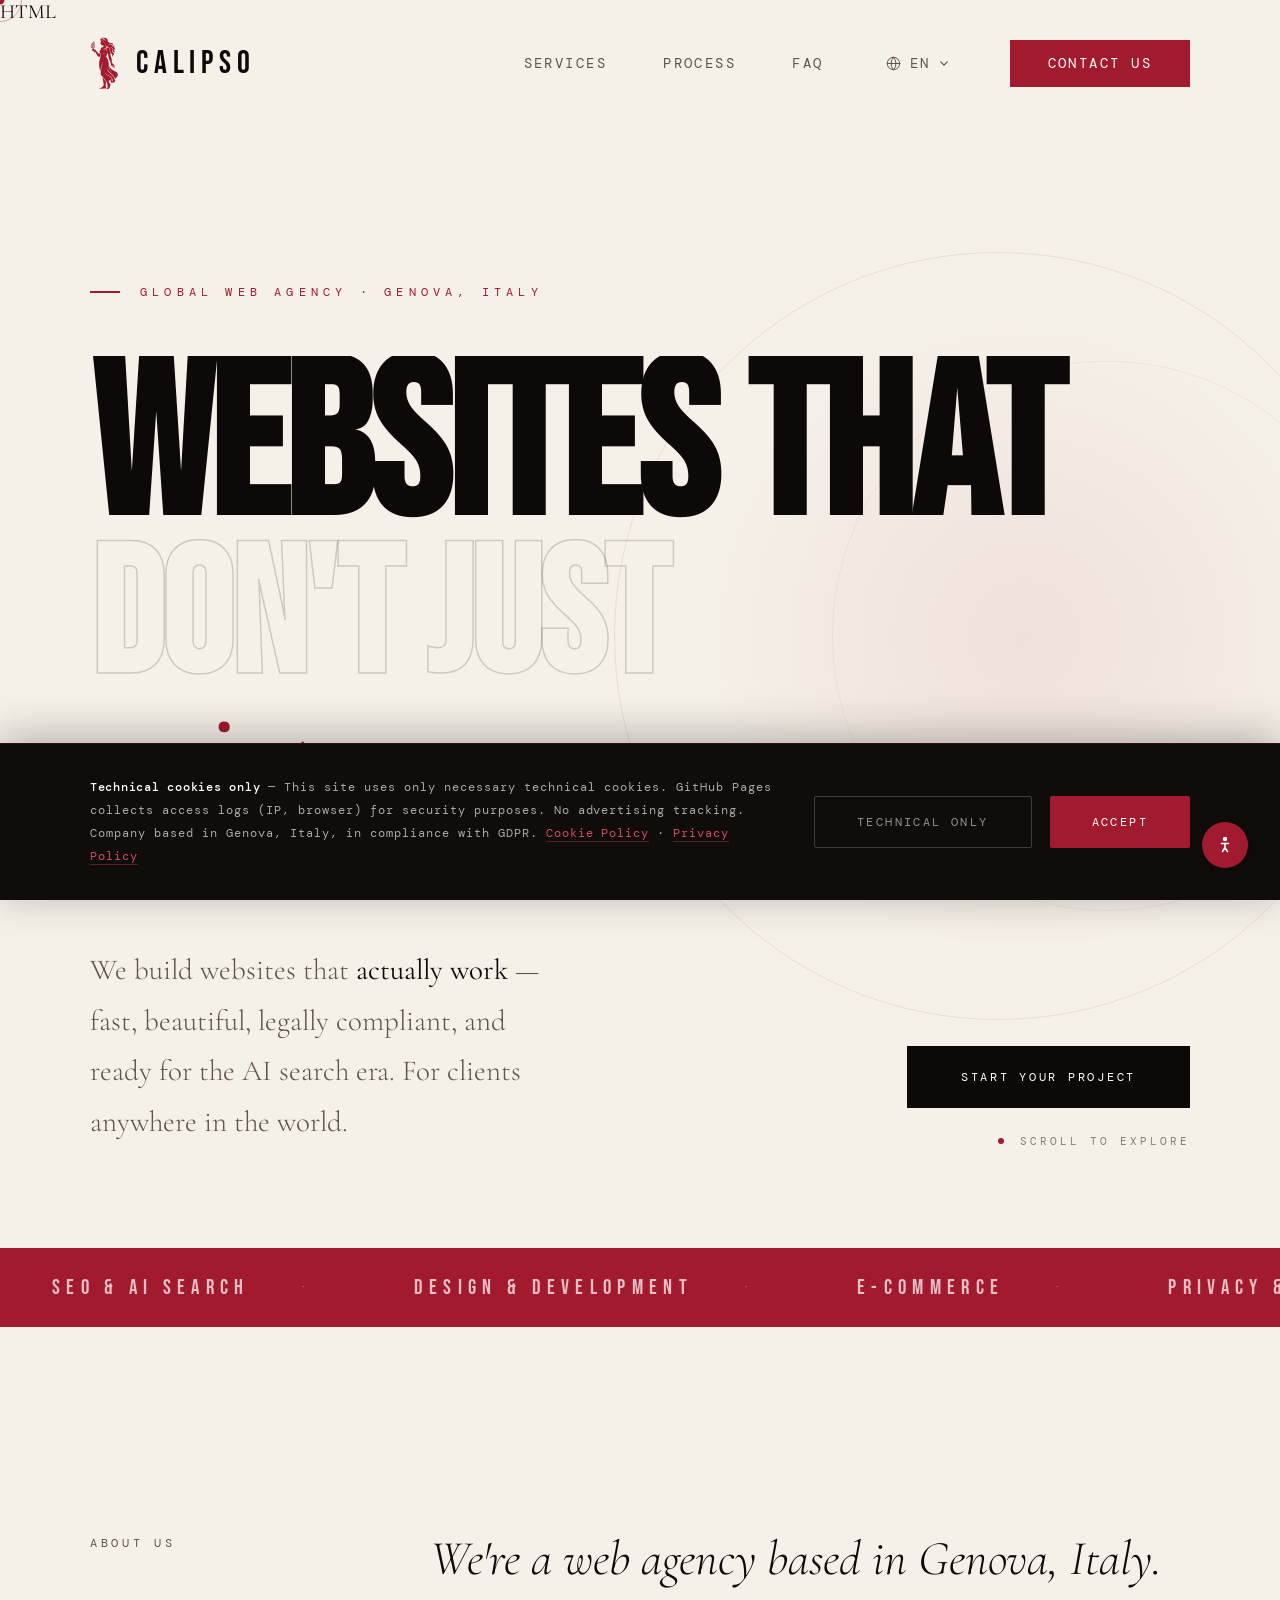
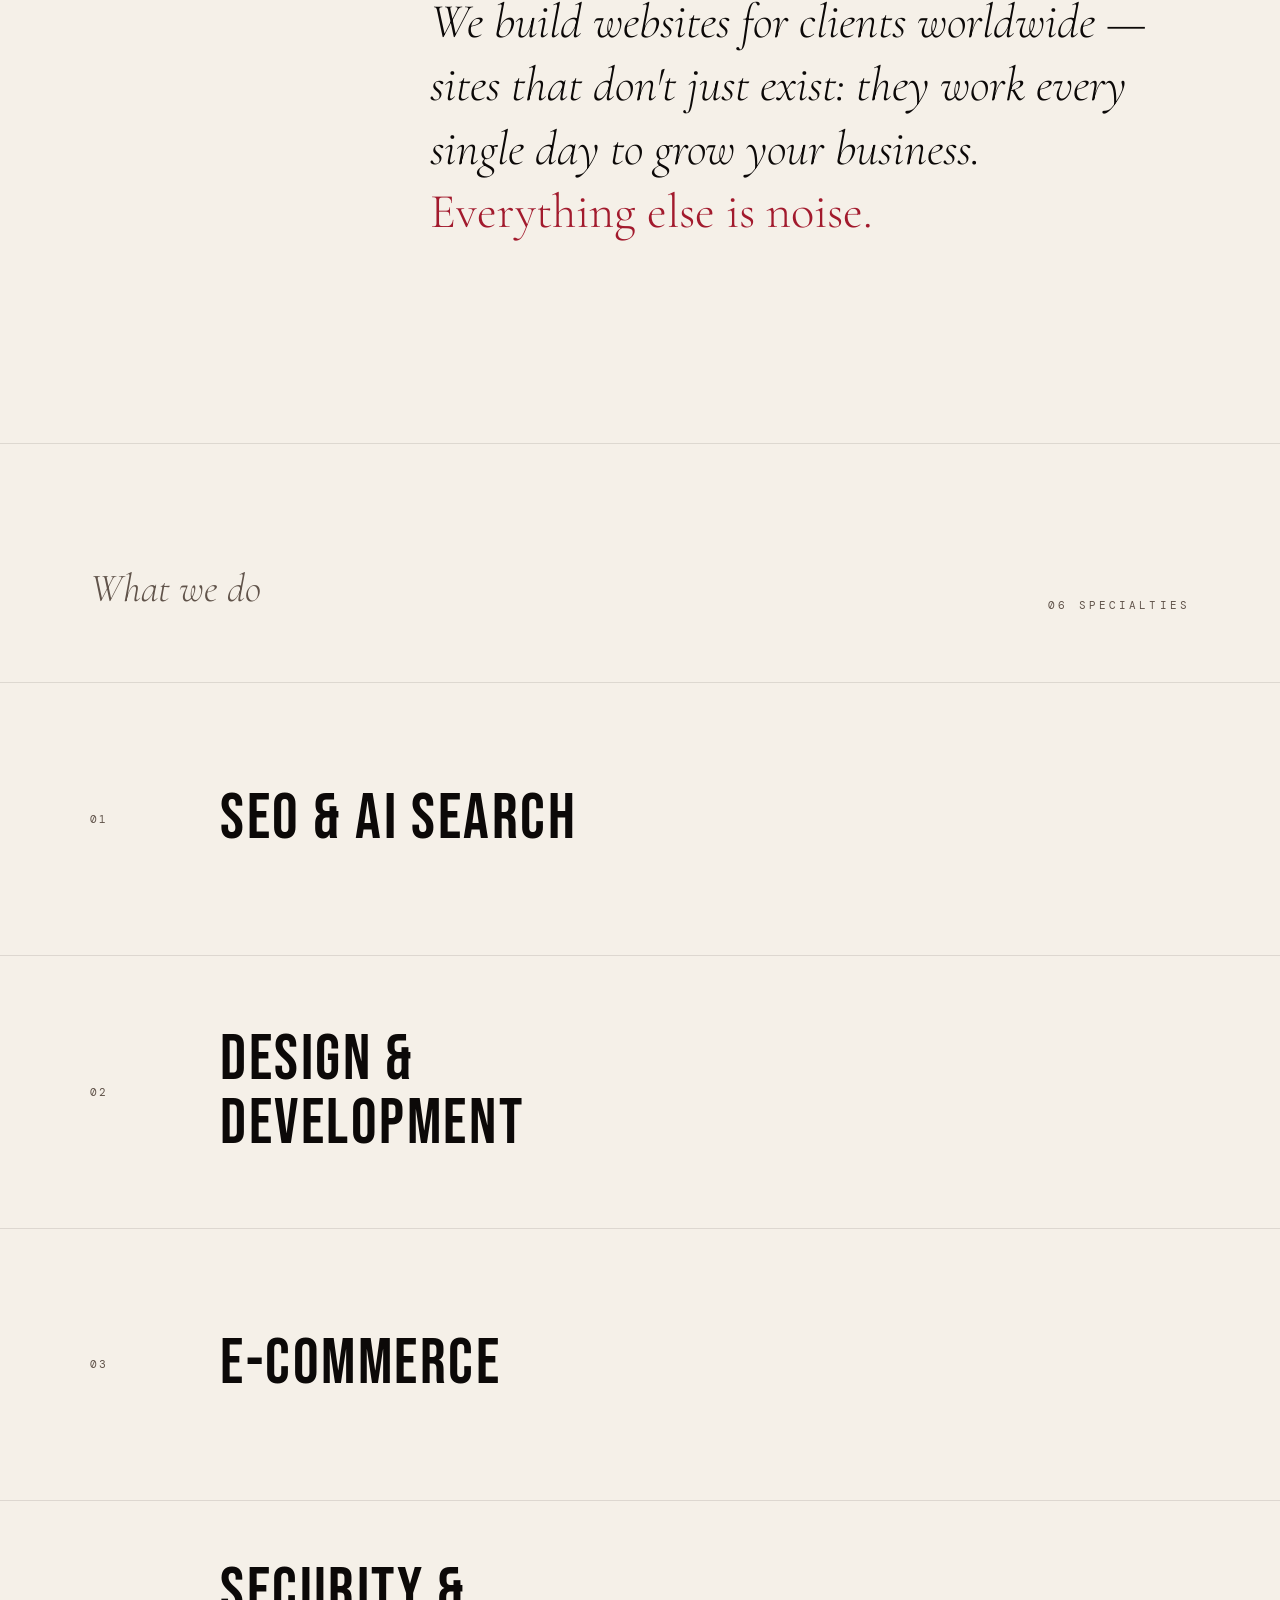
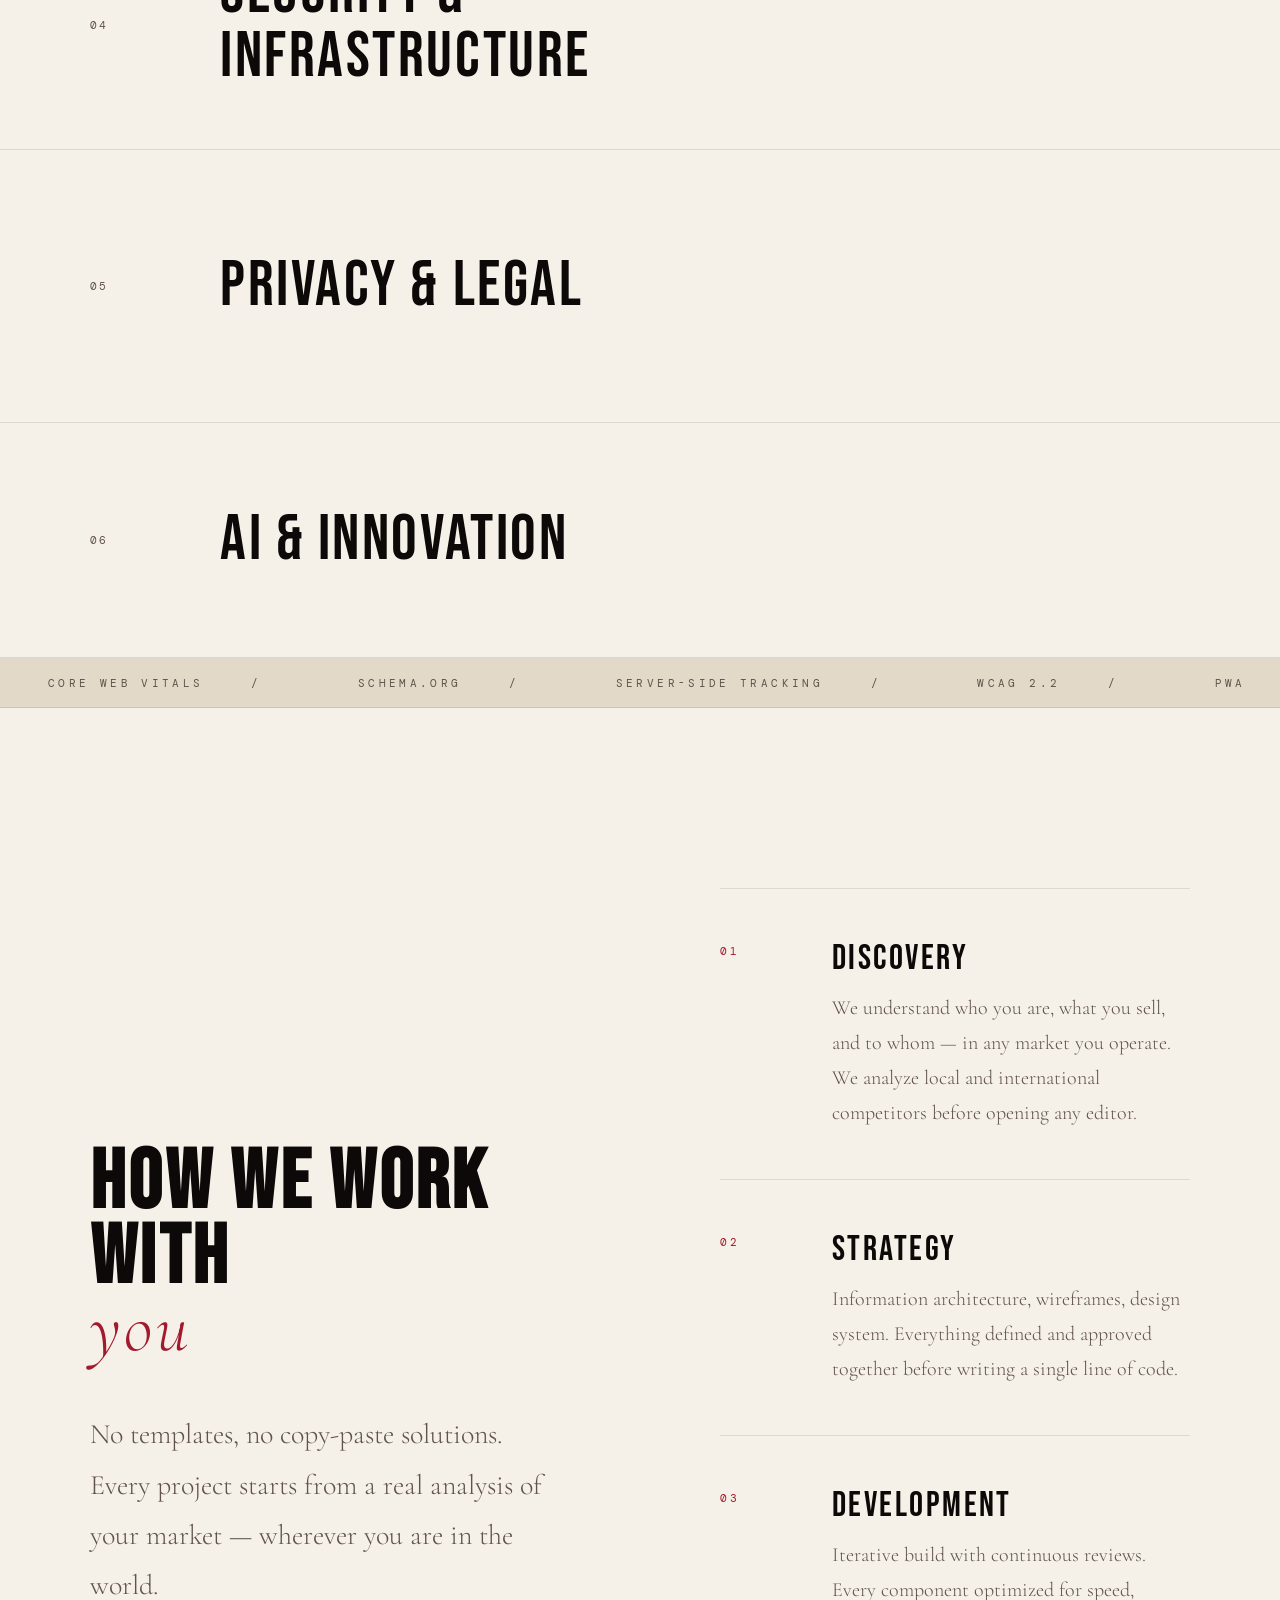
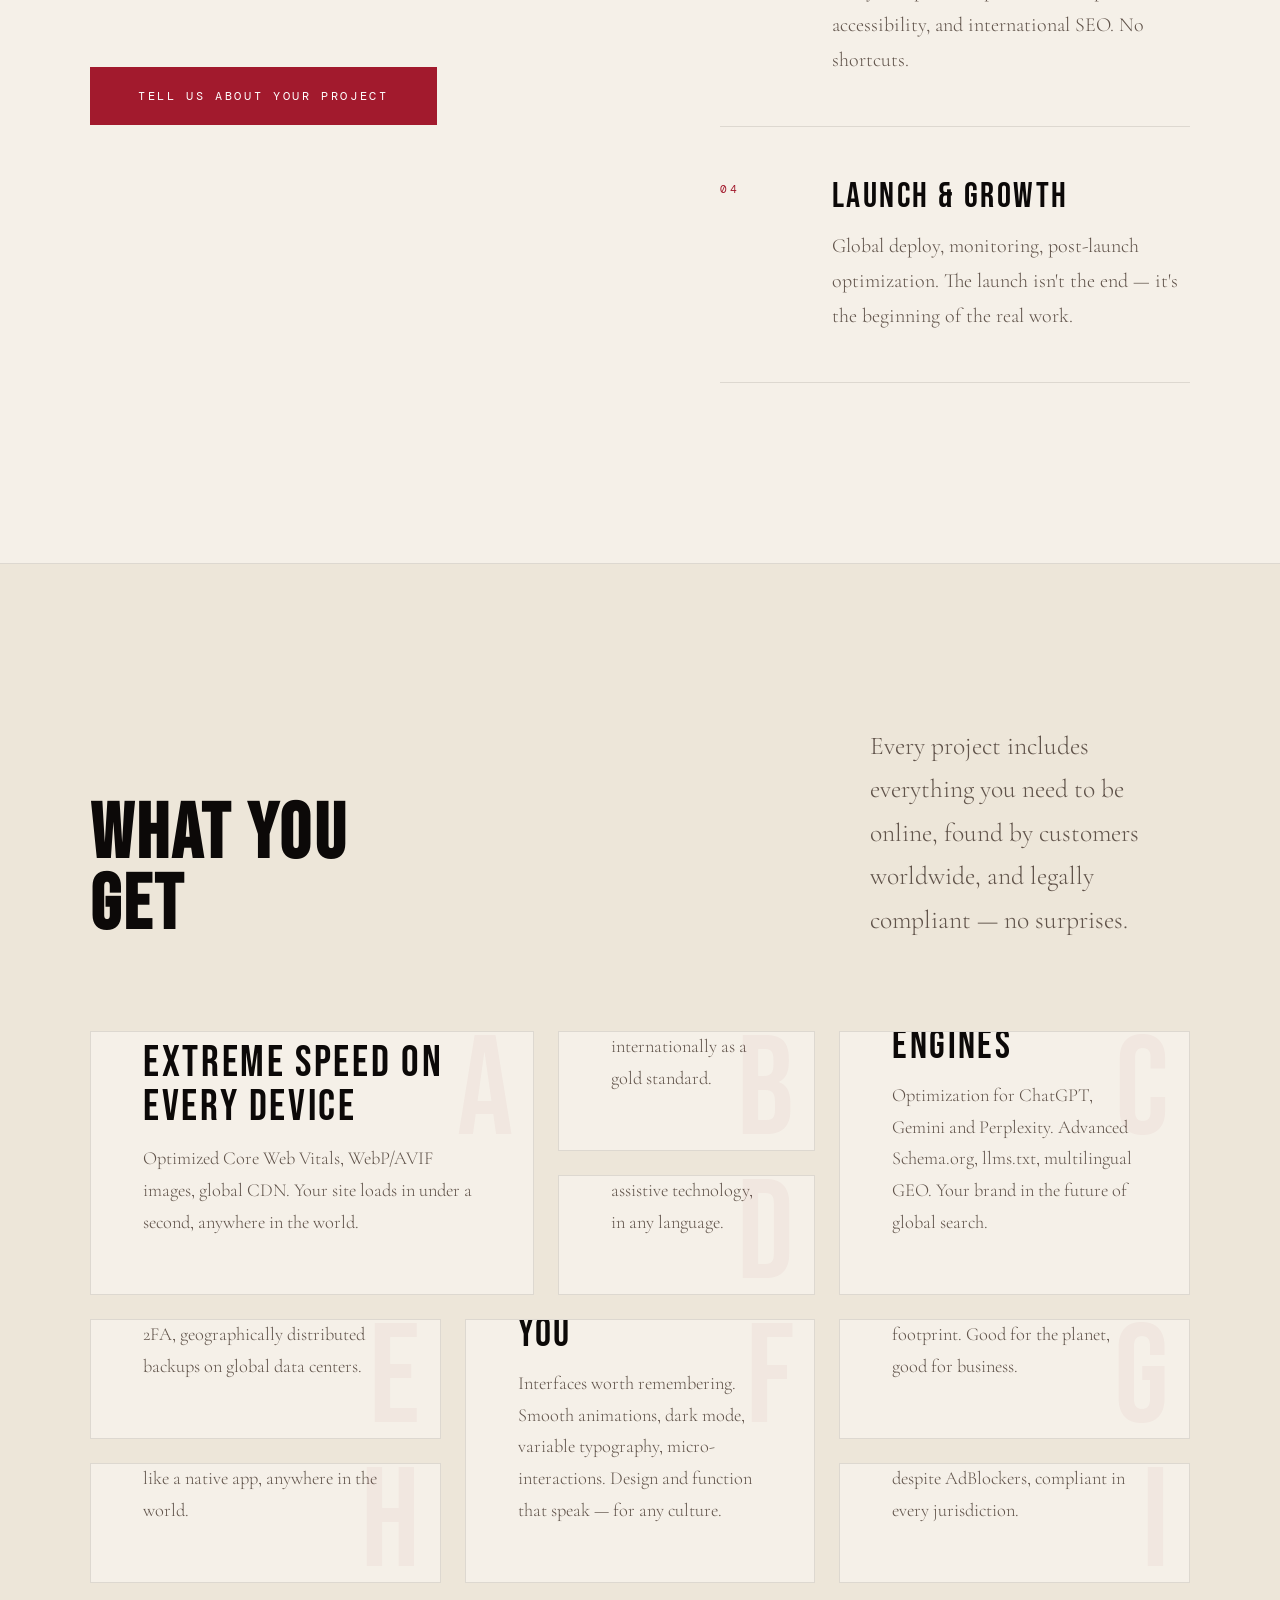
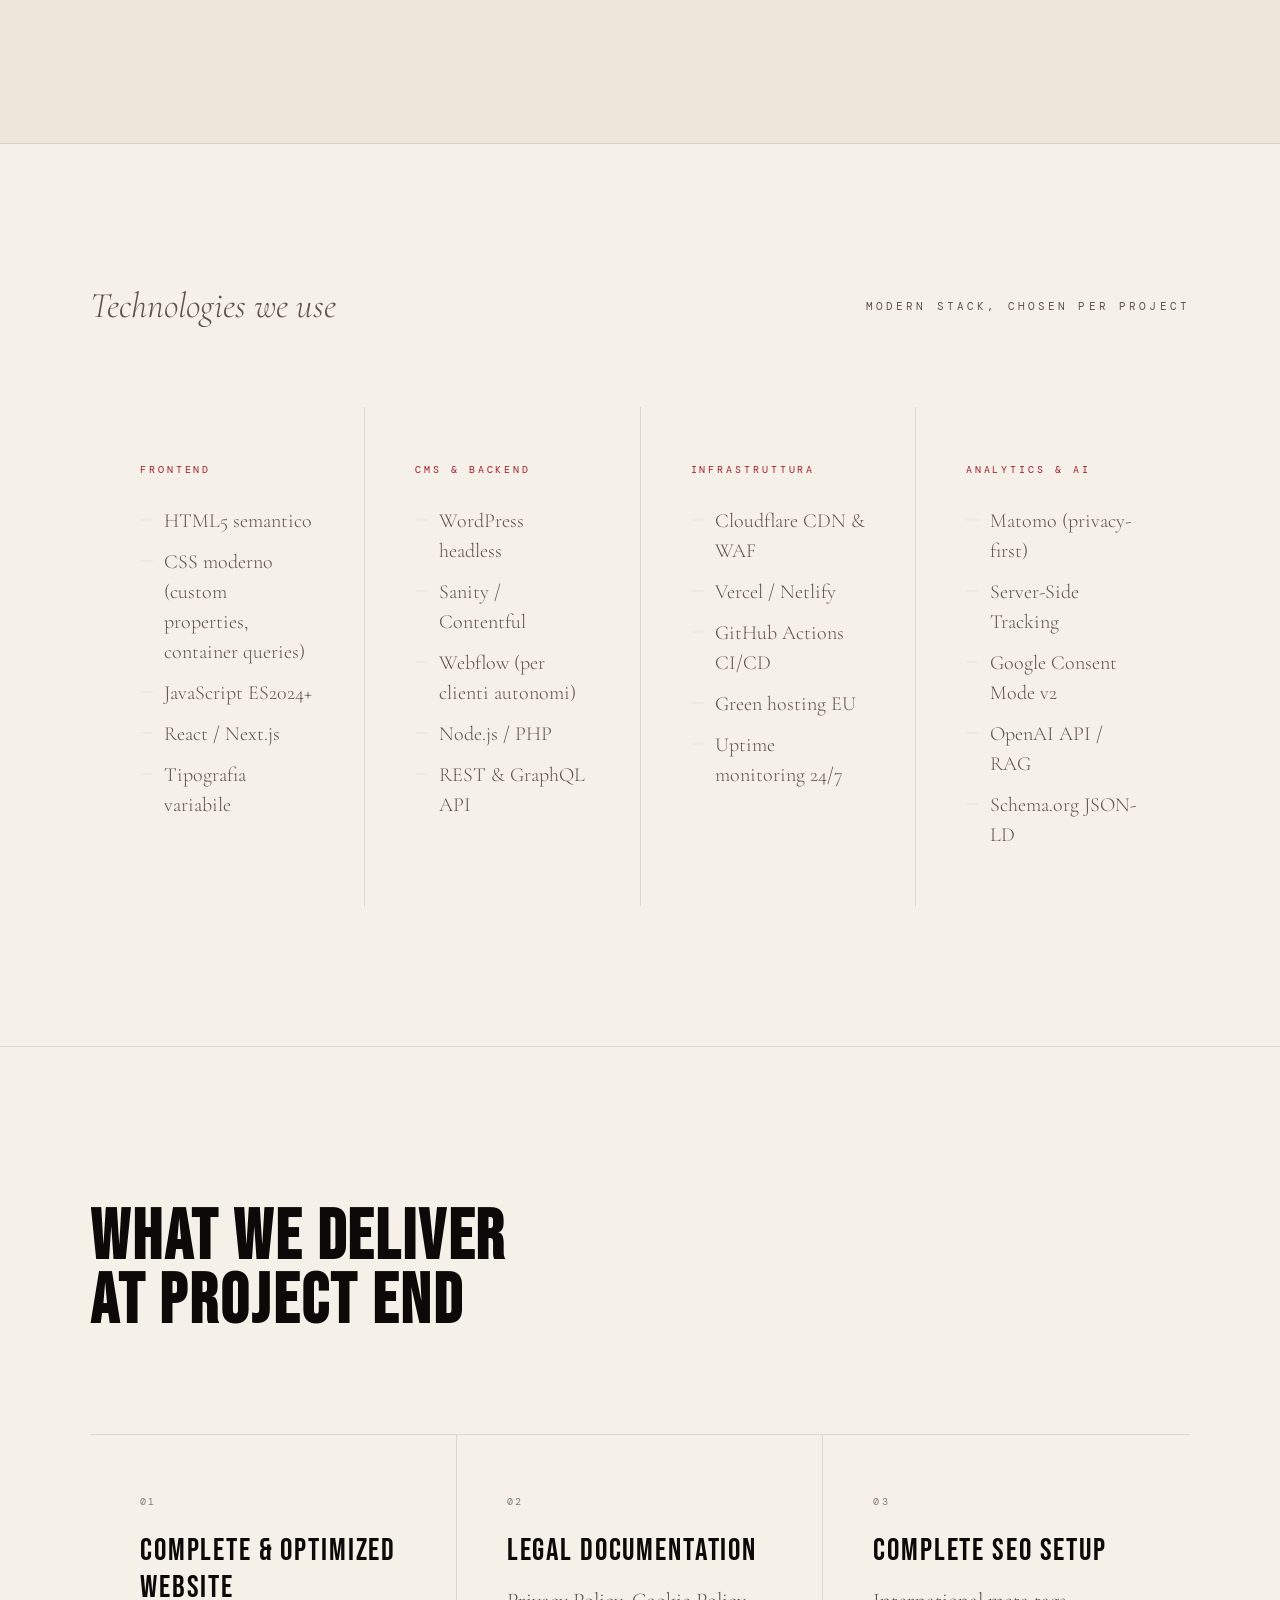
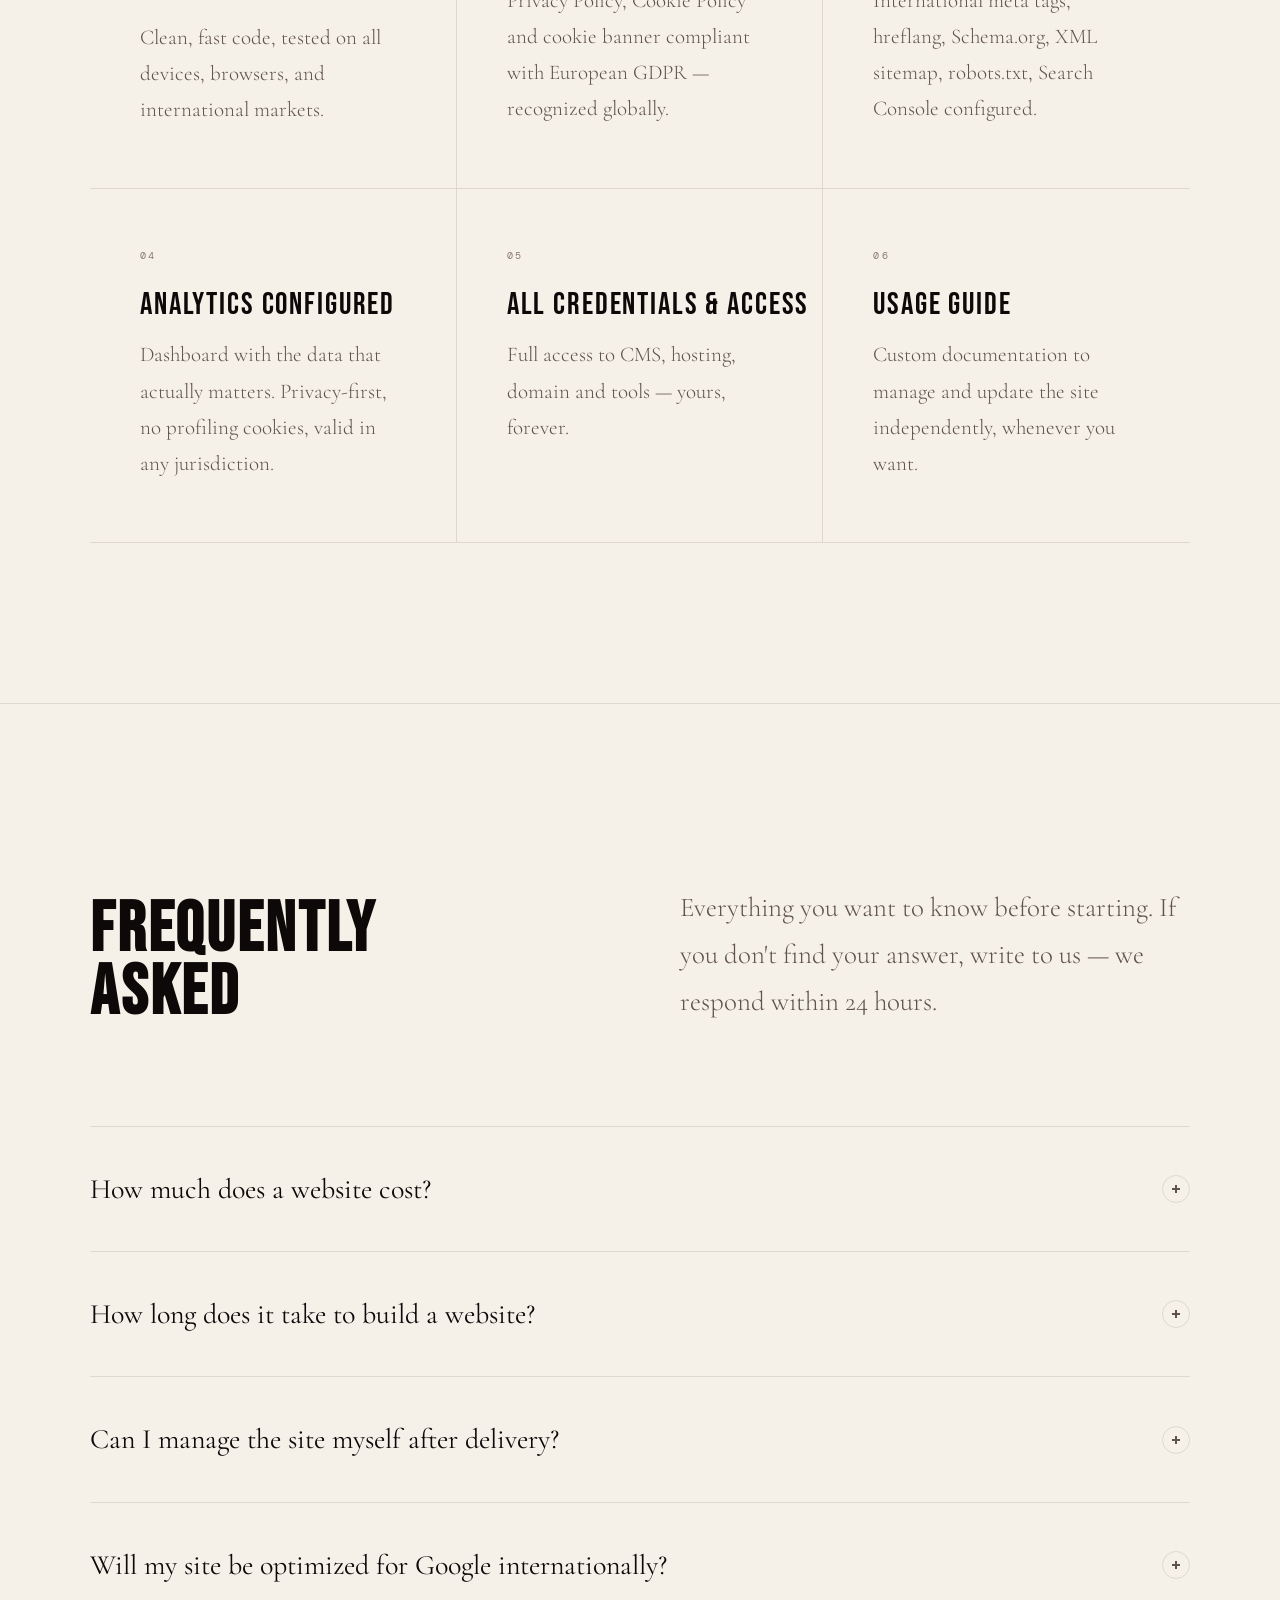
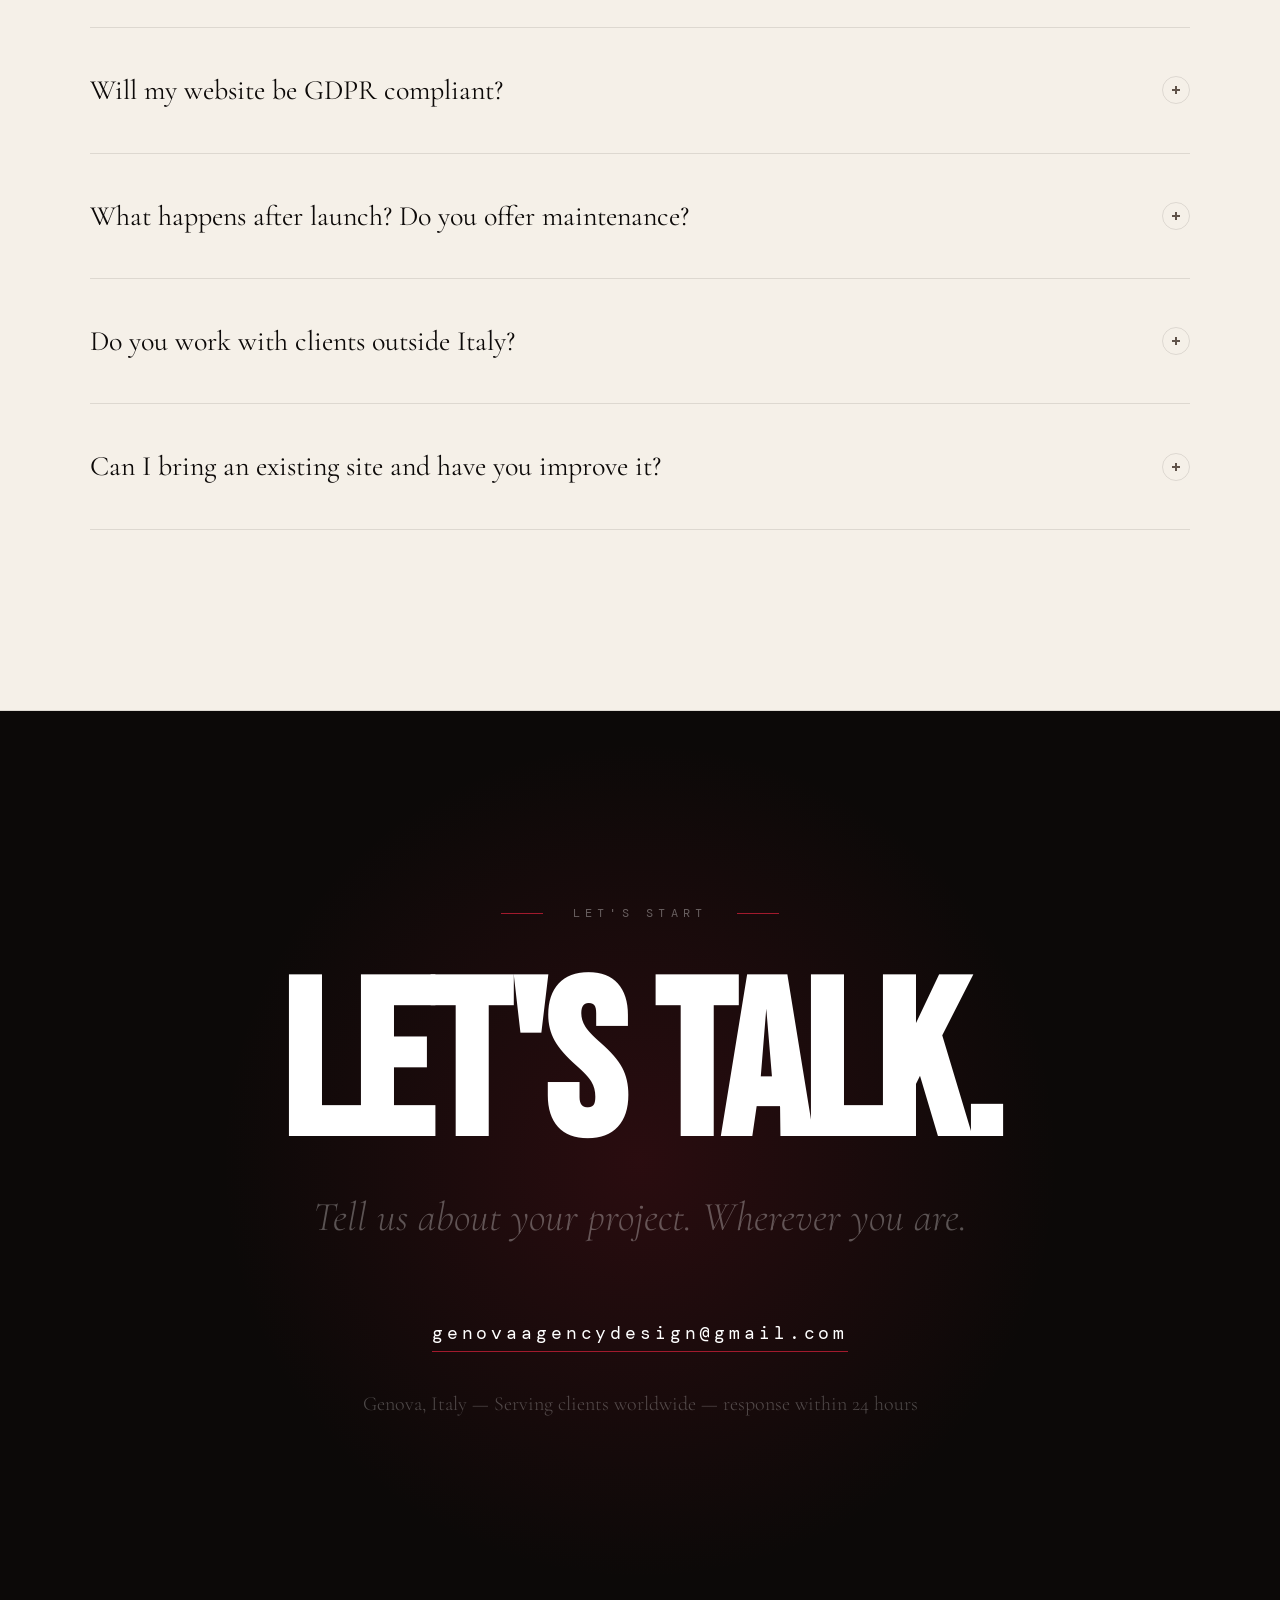
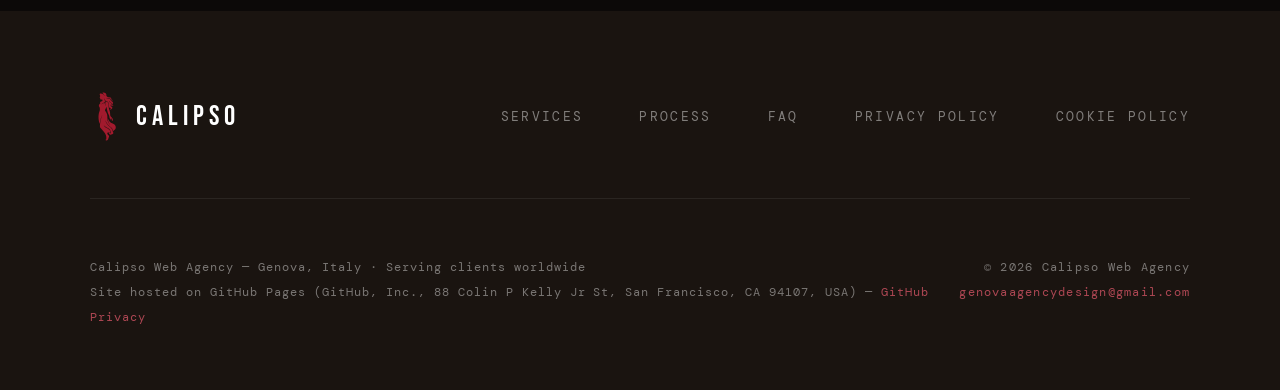
==== index.html @ 9423fbb2 "Add canonical URL to index.html Added canonical link for SEO optimization.  row 223" ====
<!DOCTYPE html>
<html lang="it">
<head>
<meta charset="UTF-8">
<meta name="viewport" content="width=device-width, initial-scale=1.0">
<title>Calipso — Web Agency Globale | Siti Web Professionali</title>
<meta name="DC.title" content="Calipso Web Agency - Global Services">
<meta name="DC.creator" content="Calipso Web Agency">
<meta name="DC.subject" content="Web Design, SEO, AI Optimization, International E-commerce">
<meta name="DC.description" content="Agenzia web globale specializzata in siti performanti e legali. Sede a Genova, operativa in tutta Italia e all'estero.">
<meta name="DC.publisher" content="Calipso">
<meta name="DC.language" content="it, en, es, fr, de">
<meta name="DC.coverage" content="World">

<!-- ═══ SCHEMA.ORG — unico blocco unificato (duplicato rimosso) ═══ -->
<script type="application/ld+json">
{
  "@context": "https://schema.org",
  "@graph": [
    {
      "@type": "ProfessionalService",
      "@id": "https://calipsowebagency.it/#organization",
      "name": "Calipso Web Agency",
      "description": "Global web agency based in Genova, Italy. We build fast, scalable, legally compliant websites for businesses worldwide — SEO, e-commerce, AI optimization.",
      "url": "https://calipsowebagency.it/",
      "logo": "https://calipsowebagency.it/logo.png",
      "image": "https://calipsowebagency.it/og-image.jpg",
      "email": "genovaagencydesign@gmail.com",
      "address": {
        "@type": "PostalAddress",
        "addressLocality": "Genova",
        "addressRegion": "Liguria",
        "postalCode": "16100",
        "addressCountry": "IT"
      },
      "geo": {
        "@type": "GeoCoordinates",
        "latitude": 44.4056,
        "longitude": 8.9463
      },
      "areaServed": "Worldwide",
      "availableLanguage": ["Italian", "English", "Spanish", "French", "German"],
      "serviceType": ["Web Design","Web Development","SEO","International SEO","E-commerce","AI Optimization","GDPR Compliance","PWA Development"],
      "knowsAbout": ["Web Design","SEO","AI Search Optimization","GDPR","E-commerce","React","Next.js","Core Web Vitals"],
      "sameAs": [
        "https://github.com/lucaa06/calipso",
        "https://www.instagram.com/webagencygenova"
      ]
    },
    {
      "@type": "WebSite",
      "@id": "https://calipsowebagency.it/#website",
      "url": "https://calipsowebagency.it/",
      "name": "Calipso Web Agency",
      "publisher": { "@id": "https://calipsowebagency.it/#organization" },
      "inLanguage": ["it", "en", "es", "fr", "de"],
      "potentialAction": {
        "@type": "SearchAction",
        "target": "https://calipsowebagency.it/?s={search_term_string}",
        "query-input": "required name=search_term_string"
      }
    },
    {
      "@type": "FAQPage",
      "@id": "https://calipsowebagency.it/#faq",
      "mainEntity": [
        {
          "@type": "Question",
          "name": "Do you work with clients outside Italy?",
          "acceptedAnswer": { "@type": "Answer", "text": "Absolutely — it is our primary model. We are based in Genova, Italy, but serve clients across Europe, North America, the Middle East and beyond. Our process is fully remote." }
        },
        {
          "@type": "Question",
          "name": "Will my website be GDPR compliant?",
          "acceptedAnswer": { "@type": "Answer", "text": "Yes. Every site includes Privacy Policy, Cookie Policy, and a cookie banner compliant with European GDPR — recognized globally as the gold standard." }
        },
        {
          "@type": "Question",
          "name": "How much does a website cost?",
          "acceptedAnswer": { "@type": "Answer", "text": "The cost depends on project complexity. Contact us for a free, transparent quote based on your real needs." }
        },
        {
          "@type": "Question",
          "name": "How long does it take to build a website?",
          "acceptedAnswer": { "@type": "Answer", "text": "An institutional site takes 3–5 weeks. An e-commerce or complex project takes 6–10 weeks. We always provide a precise timeline before starting." }
        }
      ]
    },
    {
      "@type": "BreadcrumbList",
      "@id": "https://calipsowebagency.it/#breadcrumbs",
      "itemListElement": [
        { "@type": "ListItem", "position": 1, "name": "Home",     "item": "https://calipsowebagency.it/" },
        { "@type": "ListItem", "position": 2, "name": "Services", "item": "https://calipsowebagency.it/#servizi" },
        { "@type": "ListItem", "position": 3, "name": "Process",  "item": "https://calipsowebagency.it/#processo" },
        { "@type": "ListItem", "position": 4, "name": "FAQ",      "item": "https://calipsowebagency.it/#faq" },
        { "@type": "ListItem", "position": 5, "name": "Contact",  "item": "https://calipsowebagency.it/#contatti" }
      ]
    }
  ]
}
</script>

<!-- ═══ PRIMARY META ═══ -->
<meta name="description" content="Calipso è una web agency globale con sede a Genova, Italia. Progettiamo siti web performanti, legali e ottimizzati per la ricerca AI per clienti in tutto il mondo.">
<meta name="keywords" content="web agency globale, web agency internazionale, siti web professionali, web design, SEO internazionale, e-commerce globale, sviluppo web, GDPR, AI optimization, web agency genova, global web agency, international web design, professional websites worldwide">
<meta name="author" content="Calipso Web Agency">
<meta name="robots" content="index, follow, max-image-preview:large, max-snippet:-1, max-video-preview:-1">
<meta name="googlebot" content="index, follow">
<link rel="canonical" href="https://calipsowebagency.it/">

<!-- ═══ HREFLANG — unico blocco (duplicato rimosso) ═══ -->
<link rel="alternate" hreflang="x-default" href="https://calipsowebagency.it/">
<link rel="alternate" hreflang="it"         href="https://calipsowebagency.it/">
<link rel="alternate" hreflang="it-IT"      href="https://calipsowebagency.it/">
<link rel="alternate" hreflang="en"         href="https://calipsowebagency.it/?lang=en">
<link rel="alternate" hreflang="en-US"      href="https://calipsowebagency.it/?lang=en">
<link rel="alternate" hreflang="en-GB"      href="https://calipsowebagency.it/?lang=en">
<link rel="alternate" hreflang="en-AU"      href="https://calipsowebagency.it/?lang=en">
<link rel="alternate" hreflang="en-CA"      href="https://calipsowebagency.it/?lang=en">
<link rel="alternate" hreflang="es"         href="https://calipsowebagency.it/?lang=es">
<link rel="alternate" hreflang="es-ES"      href="https://calipsowebagency.it/?lang=es">
<link rel="alternate" hreflang="es-MX"      href="https://calipsowebagency.it/?lang=es">
<link rel="alternate" hreflang="es-AR"      href="https://calipsowebagency.it/?lang=es">
<link rel="alternate" hreflang="fr"         href="https://calipsowebagency.it/?lang=fr">
<link rel="alternate" hreflang="fr-FR"      href="https://calipsowebagency.it/?lang=fr">
<link rel="alternate" hreflang="fr-BE"      href="https://calipsowebagency.it/?lang=fr">
<link rel="alternate" hreflang="de"         href="https://calipsowebagency.it/?lang=de">
<link rel="alternate" hreflang="de-DE"      href="https://calipsowebagency.it/?lang=de">
<link rel="alternate" hreflang="de-AT"      href="https://calipsowebagency.it/?lang=de">

<!-- ═══ OPEN GRAPH ═══ -->
<meta property="og:type"                 content="website">
<meta property="og:url"                  content="https://calipsowebagency.it/">
<meta property="og:title"                content="Calipso Global Web Agency">
<meta property="og:description"          content="Web agency globale con sede a Genova, Italia. Siti web performanti, legali e ottimizzati per la ricerca AI per clienti in tutto il mondo.">
<meta property="og:site_name"            content="Calipso Web Agency">
<meta property="og:locale"               content="it_IT">
<meta property="og:locale:alternate"     content="en_US">
<meta property="og:locale:alternate"     content="en_GB">
<meta property="og:locale:alternate"     content="es_ES">
<meta property="og:locale:alternate"     content="fr_FR">
<meta property="og:locale:alternate"     content="de_DE">
<meta property="og:image"                content="https://calipsowebagency.it/og-image.jpg">
<meta property="og:image:width"          content="1200">
<meta property="og:image:height"         content="630">
<meta property="og:image:alt"            content="Calipso Global Web Agency">

<!-- ═══ TWITTER / X ═══ -->
<meta name="twitter:card"        content="summary_large_image">
<meta name="twitter:title"       content="Calipso Global Web Agency">
<meta name="twitter:description" content="We build fast, scalable websites for businesses worldwide. Based in Genova, Italy.">
<meta name="twitter:image"       content="https://calipsowebagency.it/og-image.jpg">

<!-- ═══ AI BOT META ═══ -->
<meta name="GPTBot"              content="index, follow">
<meta name="PerplexityBot"       content="index, follow">
<meta name="anthropic-ai"        content="index, follow">
<meta name="ClaudeBot"           content="index, follow">
<meta name="CCBot"               content="index, follow">
<meta name="ChatGPT-User"        content="index, follow">
<meta name="Google-Extended"     content="index, follow">
<meta name="OAI-SearchBot"       content="index, follow">
<meta name="Applebot"            content="index, follow">
<meta name="Applebot-Extended"   content="index, follow">
<meta name="Amazonbot"           content="index, follow">
<meta name="meta-externalagent"  content="index, follow">
<meta name="facebookexternalhit" content="index, follow">
<meta name="Bytespider"          content="index, follow">
<meta name="Cohere-ai"           content="index, follow">
<meta name="Diffbot"             content="index, follow">
<meta name="PetalBot"            content="index, follow">
<meta name="img2dataset"         content="index, follow">
<meta name="bingbot"             content="index, follow">
<meta name="slurp"               content="index, follow">
<meta name="DuckDuckBot"         content="index, follow">
<meta name="Baiduspider"         content="index, follow">
<meta name="YandexBot"           content="index, follow">
<meta name="Sogou-web-spider"    content="index, follow">
<meta name="Exabot"              content="index, follow">
<meta name="SeznamBot"           content="index, follow">
<meta name="Qwantify"            content="index, follow">
<meta name="ia_archiver"         content="index, follow">
<meta name="AhrefsBot"           content="index, follow">
<meta name="SemrushBot"          content="index, follow">
<meta name="MJ12bot"             content="index, follow">
<meta name="DotBot"              content="index, follow">
<meta name="Rogerbot"            content="index, follow">
<meta name="BLEXBot"             content="index, follow">
<meta name="MegaIndex.ru"        content="index, follow">
<meta name="Serpstatbot"         content="index, follow">
<meta name="Pinterestbot"        content="index, follow">

<!-- ═══ ADDITIONAL SEO ═══ -->
<meta name="rating"              content="general">
<meta name="revisit-after"       content="7 days">
<meta name="language"            content="multilingual">
<meta name="target"              content="all">
<meta name="HandheldFriendly"    content="True">
<meta name="MobileOptimized"     content="320">
<meta name="mobile-web-app-capable"                content="yes">
<meta name="apple-mobile-web-app-capable"          content="yes">
<meta name="apple-mobile-web-app-title"            content="Calipso">
<meta name="apple-mobile-web-app-status-bar-style" content="black-translucent">
<meta name="application-name"                      content="Calipso Web Agency">
<meta name="msapplication-TileColor"               content="#A21A2D">
<meta name="msapplication-navbutton-color"         content="#A21A2D">
<meta name="msapplication-tap-highlight"           content="no">
<meta name="msapplication-starturl"                content="/">
<meta name="msapplication-tooltip"                 content="Visita Calipso Web Agency">
<meta name="theme-color"         content="#A21A2D">
<meta name="color-scheme"        content="light dark">
<meta name="format-detection"    content="telephone=no">
<meta name="referrer"            content="no-referrer-when-downgrade">
<meta http-equiv="X-UA-Compatible"  content="IE=edge,chrome=1">
<meta http-equiv="Cache-Control"    content="no-transform">
<!-- canonical urls -->
<link rel="canonical" href="https://calipsowebagency.it/index.html/" />
HTML
<!DOCTYPE html>
<html lang="it">
  
    <link rel="canonical" href="https://calipsowebagency.it/index.html/" />
   
<! -- ═══ CATEGORY / BUSINESS ═══ -->
<meta name="category" content="UI Design, UX Design, Responsive Design, Mobile Web Design, Landing Page Design, E-commerce Design, Graphic Design, Web Interface, Visual Design, Website Redesign, Frontend Development, Backend Development, Full Stack Development, Custom Websites, Web Applications, CMS Development, WordPress Development, E-commerce Development, API Integration, HTML5 CSS3, Search Engine Optimization, Local SEO, Technical SEO, On-Page SEO, Off-Page SEO, Keyword Strategy, Link Building, SEO Audits, E-commerce SEO, International SEO, Inbound Marketing, Content Marketing, Email Marketing, Growth Hacking, Lead Generation, Marketing Automation, Performance Marketing, Social Media Marketing, Google Ads, Conversion Rate Optimization, A/B Testing, Web Analytics, Copywriting, SEO Copywriting, Brand Strategy, Brand Identity, Logo Design, Digital Strategy, Web Performance, Web Security, Website Maintenance, Cloud Hosting, SSL Setup, DevOps, Page Speed Optimization, Data Privacy, B2B Solutions, B2C Solutions, Digital Transformation">
<meta name="subject"         content="Web Design and Digital Marketing Agency">
<meta name="topic"           content="Digital Services, Web Development, SEO">
<meta name="audience"        content="Business, B2B, B2C">
<meta name="coverage"        content="Worldwide">
<meta name="distribution"    content="Global">
<meta name="target_country"  content="IT, US, GB, DE, FR, ES, CA, AU, NL, BE, CH, AT">

<!-- ═══ GEO / LOCAL SEO ═══ -->
<meta name="geo.region"    content="IT-LI">
<meta name="geo.placename" content="Genova, Liguria">
<meta name="geo.position"  content="44.4056;8.9463">
<meta name="ICBM"          content="44.4056, 8.9463">

<!-- ═══ TRUSTPILOT (un solo tag) ═══ -->
<meta name="trustpilot-one-time-domain-verification-id" content="475d2355-111b-4ed7-9a05-a60bd25e2cb3">

<!-- ═══ FAVICON ═══ -->
<link rel="icon" type="image/x-icon"  href="/favicon.ico">
<link rel="shortcut icon"             href="/favicon.ico">
<link rel="icon" type="image/png" sizes="16x16" href="/favicon-16x16.png">
<link rel="icon" type="image/png" sizes="32x32" href="/favicon-32x32.png">
<link rel="icon" type="image/png" sizes="96x96" href="/favicon-96x96.png">
<link rel="icon" type="image/svg+xml" href="/favicon.svg">
<link rel="apple-touch-icon" sizes="180x180" href="/apple-touch-icon.png">
<meta name="apple-mobile-web-app-title" content="Calipso">

<!-- ═══ PWA (un solo manifest) ═══ -->
<link rel="manifest" href="/site.webmanifest">

<!-- ═══ FONTS ═══ -->
<link rel="preconnect" href="https://fonts.googleapis.com">
<link rel="preconnect" href="https://fonts.gstatic.com" crossorigin>
<link href="https://fonts.googleapis.com/css2?family=Bebas+Neue&family=Cormorant+Garamond:ital,wght@0,300;0,400;1,300;1,400&family=DM+Mono:wght@300;400&display=swap" rel="stylesheet">
<!-- ═══ STYLES ═══ -->
<style>
/* ─── TOKENS ─── */
:root{
  --bg:#F5F0E8;
  --bg2:#EDE6D9;
  --bg3:#E3D9C9;
  --ink:#0C0908;
  --ink2:#1A1410;
  --muted:#60534A;
  --muted2:#8A7A70;
  --line:rgba(12,9,8,.1);
  --red:#A21A2D;
  --red2:#C4253A;
  --red-pale:#F2E2E4;
}
*,*::before,*::after{box-sizing:border-box;margin:0;padding:0;}
html{font-size:20px;}
body{background:var(--bg);color:var(--ink);font-family:'Cormorant Garamond',serif;overflow-x:hidden;cursor:none;}

/* ── CURSOR ── */
.cur{position:fixed;pointer-events:none;z-index:9999;}
.cur-d{position:fixed;width:9px;height:9px;background:var(--red);border-radius:50%;pointer-events:none;z-index:9999;transform:translate(-50%,-50%);transition:width .3s,height .3s,opacity .3s;}
.cur-r{position:fixed;width:44px;height:44px;border:1.5px solid rgba(162,26,45,.35);border-radius:50%;pointer-events:none;z-index:9998;transform:translate(-50%,-50%);transition:width .38s cubic-bezier(.23,1,.32,1),height .38s cubic-bezier(.23,1,.32,1),border-color .3s;}
.cur-l{position:fixed;pointer-events:none;z-index:9999;font-family:'DM Mono',monospace;font-size:.48rem;letter-spacing:.2em;text-transform:uppercase;color:var(--red);opacity:0;transform:translate(16px,-50%);transition:opacity .25s;white-space:nowrap;}
.cur-l.on{opacity:1;}
.cur-d.big{width:5px;height:5px;}
.cur-r.big{width:66px;height:66px;border-color:rgba(162,26,45,.6);}

/* Su touch (mobile/tablet): cursore di sistema, elementi custom nascosti */
@media(hover:none),(pointer:coarse),(max-width:1024px){
  body{cursor:auto;}
  .cur-d,.cur-r,.cur-l{display:none!important;}
  a,button,.svc-row,.gc,.step,.dl-item,.faq-item,.tech-cell,.faq-q,.ck-ok,.ck-no{cursor:pointer;}
  /* gc: linea rossa sempre visibile su touch */
  .gc::before{height:100%!important;}
}

/* ── PRELOADER ── */
#loader{position:fixed;inset:0;background:var(--bg);z-index:8000;display:flex;align-items:center;justify-content:center;transition:opacity .85s ease,visibility .85s ease;}
#loader.out{opacity:0;visibility:hidden;}
.ld{display:flex;flex-direction:column;align-items:center;gap:2rem;}
.ld-mark{width:68px;opacity:0;transform:translateY(12px);transition:opacity .6s,transform .6s;}
.ld-mark.in{opacity:1;transform:none;}
.ld-bar{width:180px;height:1px;background:var(--line);overflow:hidden;}
.ld-prog{height:100%;width:0;background:var(--red);transition:width 1.05s cubic-bezier(.77,0,.18,1);}
.ld-prog.go{width:100%;}
.ld-name{font-family:'DM Mono',monospace;font-size:.56rem;letter-spacing:.45em;text-transform:uppercase;color:var(--muted);opacity:0;transition:opacity .5s .3s;}
.ld-name.in{opacity:1;}

/* ── SCROLL OFFSET per navbar fixed ── */
#servizi,#processo,#faq,#contatti{scroll-margin-top:90px;}
@media(max-width:768px){
  #servizi,#processo,#faq,#contatti{scroll-margin-top:70px;}
}

/* ── SITE ── */
#site{opacity:0;transition:opacity 1s ease;}
#site.in{opacity:1;}

/* ── NAV ── */
nav{position:fixed;top:0;left:0;right:0;z-index:700;display:flex;align-items:center;justify-content:space-between;padding:1.8rem 4.5rem;transition:background .45s,box-shadow .45s;}
nav.sc{background:rgba(245,240,232,.96);backdrop-filter:blur(16px);box-shadow:0 1px 0 var(--line);}
.n-logo{display:flex;align-items:center;gap:.9rem;text-decoration:none;}
.n-logo img{width:28px;}
.n-name{font-family:'Bebas Neue',sans-serif;font-size:1.6rem;letter-spacing:.18em;color:var(--ink);}
.n-links{display:flex;align-items:center;gap:2.8rem;}
.n-links a{font-family:'DM Mono',monospace;font-size:.68rem;letter-spacing:.18em;text-transform:uppercase;color:var(--muted);text-decoration:none;transition:color .3s;}
.n-links a:hover{color:var(--ink);}
.n-cta{color:#fff!important;background:var(--red);padding:.75rem 1.9rem;transition:background .3s,transform .3s!important;}
.n-cta:hover{background:var(--red2)!important;transform:translateY(-2px)!important;}

/* ── HERO ── */
.hero{min-height:100vh;padding:0 4.5rem;display:flex;flex-direction:column;justify-content:flex-end;position:relative;overflow:hidden;}
.hero-ring{position:absolute;right:-8vw;top:50%;border-radius:50%;border:1px solid rgba(162,26,45,.1);pointer-events:none;}
.hero-ring.r1{width:60vw;height:60vw;max-width:820px;max-height:820px;transform:translateY(-50%);animation:spin1 55s linear infinite;}
.hero-ring.r2{width:43vw;height:43vw;max-width:590px;max-height:590px;transform:translateY(-50%);animation:spin1 38s linear infinite reverse;border-color:rgba(162,26,45,.06);}
.hero-glow{position:absolute;right:-6vw;top:50%;transform:translateY(-50%);width:52vw;height:52vw;max-width:700px;max-height:700px;border-radius:50%;background:radial-gradient(circle,rgba(162,26,45,.07) 0%,transparent 68%);pointer-events:none;animation:breathe 8s ease-in-out infinite;}
@keyframes spin1{to{transform:translateY(-50%) rotate(360deg);}}
@keyframes breathe{0%,100%{transform:translateY(-50%) scale(1);}50%{transform:translateY(-52%) scale(1.06);}}

.hero-body{position:relative;z-index:2;padding-top:13rem;padding-bottom:3.5rem;}
.h-tag{font-family:'DM Mono',monospace;font-size:.62rem;letter-spacing:.42em;text-transform:uppercase;color:var(--red);margin-bottom:2.8rem;display:flex;align-items:center;gap:1rem;opacity:0;transform:translateY(8px);transition:opacity .7s .1s,transform .7s .1s;}
.h-tag.in{opacity:1;transform:none;}
.h-tag::before{content:'';width:30px;height:1.5px;background:var(--red);}
.h-h1{overflow:hidden;}
.hl{display:block;transform:translateY(106%);transition:transform 1.1s cubic-bezier(.16,1,.3,1);}
.hl.in{transform:none;}
.hl1{font-family:'Bebas Neue',sans-serif;font-size:clamp(8rem,17vw,21rem);line-height:.86;letter-spacing:-.015em;color:var(--ink);}
.hl2{font-family:'Bebas Neue',sans-serif;font-size:clamp(7rem,14vw,17.5rem);line-height:.86;letter-spacing:-.015em;color:transparent;-webkit-text-stroke:1.5px rgba(12,9,8,.17);}
.hl3{font-family:'Cormorant Garamond',serif;font-weight:300;font-style:italic;font-size:clamp(5.5rem,11vw,13.5rem);line-height:.9;letter-spacing:.01em;color:var(--red);}

.hero-foot{display:flex;align-items:flex-end;justify-content:space-between;padding:2.5rem 0 5rem;border-top:1px solid var(--line);position:relative;z-index:2;}
.h-sub{max-width:460px;font-size:1.45rem;font-weight:300;line-height:1.75;color:var(--muted);opacity:0;transform:translateY(12px);transition:opacity .9s .85s,transform .9s .85s;}
.h-sub.in{opacity:1;transform:none;}
.h-sub strong{color:var(--ink);font-weight:400;}
.h-right{display:flex;flex-direction:column;align-items:flex-end;gap:1.3rem;opacity:0;transition:opacity .9s 1.05s;}
.h-right.in{opacity:1;}
.h-btn{font-family:'DM Mono',monospace;font-size:.62rem;letter-spacing:.22em;text-transform:uppercase;color:#fff;background:var(--ink);padding:1.15rem 2.7rem;text-decoration:none;display:inline-block;transition:background .3s,transform .3s;}
.h-btn:hover{background:var(--red);transform:translateY(-3px);}
.h-hint{font-family:'DM Mono',monospace;font-size:.54rem;letter-spacing:.28em;color:var(--muted2);text-transform:uppercase;display:flex;align-items:center;gap:.8rem;}
.h-pulse{width:6px;height:6px;border-radius:50%;background:var(--red);animation:pulse 2.4s ease-in-out infinite;}
@keyframes pulse{0%,100%{transform:scale(1);opacity:1;}50%{transform:scale(1.5);opacity:.5;}}

/* ── MARQUEE ── */
.mq{overflow:hidden;}
.mq-red{background:var(--red);padding:1.35rem 0;}
.mq-pale{background:var(--bg3);padding:.85rem 0;border-bottom:1px solid var(--line);}
.mq-t{display:flex;white-space:nowrap;animation:mql 24s linear infinite;}
.mq-t2{display:flex;white-space:nowrap;animation:mqr 32s linear infinite;}
.mi{font-family:'Bebas Neue',sans-serif;font-size:1.05rem;letter-spacing:.3em;color:rgba(255,255,255,.72);text-transform:uppercase;padding:0 2.6rem;display:flex;align-items:center;gap:2.6rem;}
.mi::after{content:'·';font-size:.6rem;color:rgba(255,255,255,.3);}
.mi2{font-family:'DM Mono',monospace;font-size:.56rem;letter-spacing:.3em;color:var(--muted);text-transform:uppercase;padding:0 2.4rem;display:flex;align-items:center;gap:2.4rem;}
.mi2::after{content:'/';}
@keyframes mql{from{transform:translateX(0);}to{transform:translateX(-50%);}}
@keyframes mqr{from{transform:translateX(-50%);}to{transform:translateX(0);}}

/* ── INTRO ── */
.intro{padding:10rem 4.5rem;display:grid;grid-template-columns:240px 1fr;gap:5rem;align-items:start;border-bottom:1px solid var(--line);}
.intro-lbl{font-family:'DM Mono',monospace;font-size:.58rem;letter-spacing:.32em;text-transform:uppercase;color:var(--muted);padding-top:.4rem;position:sticky;top:28vh;}
.intro-txt{font-family:'Cormorant Garamond',serif;font-weight:300;font-style:italic;font-size:clamp(2rem,3.8vw,4.5rem);line-height:1.3;color:var(--ink);}
.intro-txt .r{color:var(--red);font-style:normal;}
.w{display:inline-block;overflow:hidden;}
.wi{display:inline-block;transform:translateY(100%);transition:transform .7s cubic-bezier(.16,1,.3,1);}
.wi.in{transform:none;}

/* ── SERVICES ── */
.svc{border-bottom:1px solid var(--line);}
.svc-h{padding:6rem 4.5rem 3.5rem;display:flex;align-items:flex-end;justify-content:space-between;border-bottom:1px solid var(--line);}
.svc-h h2{font-family:'Cormorant Garamond',serif;font-weight:300;font-style:italic;font-size:clamp(2rem,3vw,3.5rem);color:var(--muted);}
.svc-h span{font-family:'DM Mono',monospace;font-size:.56rem;letter-spacing:.28em;text-transform:uppercase;color:var(--muted);}
.svc-row{border-bottom:1px solid var(--line);position:relative;overflow:hidden;cursor:none;}
.svc-fill{position:absolute;inset:0;background:var(--red);transform:scaleY(0);transform-origin:bottom;transition:transform .6s cubic-bezier(.77,0,.18,1);z-index:0;}
.svc-row:hover .svc-fill{transform:scaleY(1);}
.svc-in{display:grid;grid-template-columns:90px 1fr 360px 56px;align-items:center;gap:2rem;padding:3rem 4.5rem;position:relative;z-index:1;transition:padding .5s cubic-bezier(.23,1,.32,1);}
.svc-row:hover .svc-in{padding-left:6rem;}
.svc-n{font-family:'DM Mono',monospace;font-size:.56rem;letter-spacing:.22em;color:var(--muted);transition:color .3s;}
.svc-row:hover .svc-n{color:rgba(255,255,255,.42);}
.svc-name{font-family:'Bebas Neue',sans-serif;font-size:clamp(2.6rem,5vw,7rem);letter-spacing:.04em;line-height:1;color:var(--ink);transition:color .3s;}
.svc-row:hover .svc-name{color:#fff;}
.svc-desc{font-size:1.15rem;font-weight:300;line-height:1.65;color:var(--muted);opacity:0;transform:translateX(-8px);transition:opacity .42s .06s,transform .42s .06s,color .3s;}
.svc-row:hover .svc-desc{opacity:1;transform:none;color:rgba(255,255,255,.7);}
.svc-arr{font-size:2rem;color:var(--muted);opacity:0;transform:translateX(-12px);justify-self:end;transition:opacity .38s,transform .38s,color .3s;}
.svc-row:hover .svc-arr{opacity:1;transform:none;color:#fff;}

/* ── HOW WE WORK ── */
.process{padding:9rem 4.5rem;display:grid;grid-template-columns:1fr 1fr;gap:8rem;align-items:center;border-bottom:1px solid var(--line);}
.proc-l h2{font-family:'Bebas Neue',sans-serif;font-size:clamp(3.8rem,6.5vw,8.5rem);letter-spacing:.04em;line-height:.9;color:var(--ink);margin-bottom:2.5rem;}
.proc-l h2 em{font-family:'Cormorant Garamond',serif;font-weight:300;font-style:italic;color:var(--red);display:block;font-size:clamp(3rem,5.5vw,7rem);}
.proc-l p{font-size:1.4rem;font-weight:300;line-height:1.8;color:var(--muted);margin-bottom:2.8rem;}
.proc-btn{font-family:'DM Mono',monospace;font-size:.6rem;letter-spacing:.22em;text-transform:uppercase;color:#fff;background:var(--red);padding:1.05rem 2.4rem;text-decoration:none;display:inline-block;transition:background .3s,transform .3s;}
.proc-btn:hover{background:var(--red2);transform:translateY(-2px);}
.proc-steps{display:flex;flex-direction:column;}
.step{padding:2.4rem 0;border-bottom:1px solid var(--line);display:grid;grid-template-columns:72px 1fr;gap:2rem;align-items:start;transition:padding-left .4s cubic-bezier(.23,1,.32,1);}
.step:first-child{border-top:1px solid var(--line);}
.step:hover{padding-left:.8rem;}
.step-n{font-family:'DM Mono',monospace;font-size:.56rem;letter-spacing:.28em;color:var(--red);text-transform:uppercase;padding-top:.35rem;}
.step-t{font-family:'Bebas Neue',sans-serif;font-size:1.75rem;letter-spacing:.07em;color:var(--ink);margin-bottom:.55rem;}
.step-b{font-size:1rem;font-weight:300;line-height:1.75;color:var(--muted);}

/* ── WHAT YOU GET — INNOVATIVE GRID ── */
.get{padding:8rem 4.5rem;background:var(--bg2);border-bottom:1px solid var(--line);}
.get-hdr{display:flex;align-items:flex-end;justify-content:space-between;margin-bottom:4.5rem;}
.get-hdr h2{font-family:'Bebas Neue',sans-serif;font-size:clamp(3.2rem,6vw,7.5rem);letter-spacing:.04em;line-height:.92;color:var(--ink);}
.get-hdr p{font-size:1.28rem;font-weight:300;color:var(--muted);max-width:320px;line-height:1.7;}

/* Masonry-style asymmetric grid */
.get-grid{
  display:grid;
  grid-template-columns:repeat(12,1fr);
  grid-auto-rows:120px;
  gap:1.2rem;
}
.gc{
  background:var(--bg);border:1px solid var(--line);
  padding:2.8rem 2.6rem;
  position:relative;overflow:hidden;
  transition:transform .42s cubic-bezier(.23,1,.32,1),box-shadow .42s,border-color .42s;
  display:flex;flex-direction:column;justify-content:flex-end;
}
.gc:hover{transform:translateY(-5px);box-shadow:0 20px 55px rgba(12,9,8,.09);border-color:rgba(162,26,45,.22);}
.gc::before{content:'';position:absolute;top:0;left:0;width:2.5px;height:0;background:var(--red);transition:height .5s cubic-bezier(.23,1,.32,1);}
.gc:hover::before{height:100%;}
/* Grid placements */
.gc1{grid-column:1/6;grid-row:1/3;}
.gc2{grid-column:6/9;grid-row:1/2;}
.gc3{grid-column:9/13;grid-row:1/3;}
.gc4{grid-column:6/9;grid-row:2/3;}
.gc5{grid-column:1/5;grid-row:3/4;}
.gc6{grid-column:5/9;grid-row:3/5;}
.gc7{grid-column:9/13;grid-row:3/4;}
.gc8{grid-column:1/5;grid-row:4/5;}
.gc9{grid-column:9/13;grid-row:4/5;}

.gc-tag{font-family:'DM Mono',monospace;font-size:.52rem;letter-spacing:.28em;text-transform:uppercase;color:var(--red);margin-bottom:.9rem;display:block;}
.gc-t{font-family:'Bebas Neue',sans-serif;font-size:1.55rem;letter-spacing:.06em;color:var(--ink);line-height:1;margin-bottom:.7rem;}
.gc-b{font-size:.92rem;font-weight:300;line-height:1.72;color:var(--muted);}
.gc-bg-n{position:absolute;top:-.5rem;right:1rem;font-family:'Bebas Neue',sans-serif;font-size:7rem;color:rgba(162,26,45,.04);line-height:1;pointer-events:none;user-select:none;}

/* Large card overrides */
.gc1 .gc-t{font-size:2.2rem;}
.gc3 .gc-t{font-size:2rem;}
.gc6 .gc-t{font-size:2rem;}

/* ── TECH STACK ── */
.tech{padding:7rem 4.5rem;border-bottom:1px solid var(--line);}
.tech-hdr{display:flex;align-items:center;justify-content:space-between;margin-bottom:4rem;}
.tech-hdr h2{font-family:'Cormorant Garamond',serif;font-weight:300;font-style:italic;font-size:clamp(1.8rem,2.8vw,3rem);color:var(--muted);}
.tech-hdr p{font-family:'DM Mono',monospace;font-size:.56rem;letter-spacing:.28em;text-transform:uppercase;color:var(--muted);}
.tech-grid{display:grid;grid-template-columns:repeat(4,1fr);gap:1px;background:var(--line);}
.tech-cell{background:var(--bg);padding:2.8rem 2.5rem;transition:background .35s;}
.tech-cell:hover{background:var(--red-pale);}
.tc-cat{font-family:'DM Mono',monospace;font-size:.52rem;letter-spacing:.28em;text-transform:uppercase;color:var(--red);margin-bottom:1.5rem;}
.tc-list{list-style:none;display:flex;flex-direction:column;gap:.55rem;}
.tc-list li{font-size:1rem;font-weight:300;color:var(--muted);line-height:1.5;padding-left:1.2rem;position:relative;}
.tc-list li::before{content:'—';position:absolute;left:0;color:var(--line);font-size:.8rem;}

/* ── DELIVERABLES ── */
.deliv{padding:8rem 4.5rem;border-bottom:1px solid var(--line);}
.deliv h2{font-family:'Bebas Neue',sans-serif;font-size:clamp(3rem,5.5vw,7rem);letter-spacing:.04em;line-height:.9;color:var(--ink);margin-bottom:5rem;}
.deliv-list{display:grid;grid-template-columns:repeat(3,1fr);border-top:1px solid var(--line);}
.dl-item{padding:3rem 0 3rem 2.5rem;border-right:1px solid var(--line);border-bottom:1px solid var(--line);position:relative;overflow:hidden;transition:background .35s;}
.dl-item:hover{background:var(--red-pale);}
.dl-item:nth-child(3n){border-right:none;}
.dl-n{font-family:'DM Mono',monospace;font-size:.52rem;letter-spacing:.22em;color:var(--muted2);margin-bottom:1.2rem;}
.dl-title{font-family:'Bebas Neue',sans-serif;font-size:1.55rem;letter-spacing:.06em;color:var(--ink);margin-bottom:.7rem;}
.dl-body{font-size:1.05rem;font-weight:300;line-height:1.72;color:var(--muted);max-width:260px;}

/* ── FAQ ── */
.faq{padding:9rem 4.5rem;border-bottom:1px solid var(--line);}
.faq-hdr{display:grid;grid-template-columns:1fr 1fr;gap:4rem;align-items:end;margin-bottom:5rem;}
.faq-hdr h2{font-family:'Bebas Neue',sans-serif;font-size:clamp(3rem,5.5vw,7rem);letter-spacing:.04em;line-height:.9;color:var(--ink);}
.faq-hdr p{font-size:1.35rem;font-weight:300;line-height:1.75;color:var(--muted);}
.faq-list{display:flex;flex-direction:column;}
.faq-item{border-top:1px solid var(--line);overflow:hidden;}
.faq-item:last-child{border-bottom:1px solid var(--line);}
.faq-q{display:flex;align-items:center;justify-content:space-between;padding:2.2rem 0;cursor:none;gap:2rem;}
.faq-q-txt{font-family:'Cormorant Garamond',serif;font-weight:400;font-size:1.4rem;line-height:1.3;color:var(--ink);transition:color .3s;}
.faq-item.open .faq-q-txt,.faq-q:hover .faq-q-txt{color:var(--red);}
.faq-icon{width:28px;height:28px;border:1px solid var(--line);border-radius:50%;display:flex;align-items:center;justify-content:center;flex-shrink:0;transition:background .3s,border-color .3s,transform .5s cubic-bezier(.23,1,.32,1);}
.faq-item.open .faq-icon{background:var(--red);border-color:var(--red);transform:rotate(45deg);}
.faq-icon svg{width:10px;height:10px;stroke:var(--muted);fill:none;stroke-width:2;transition:stroke .3s;}
.faq-item.open .faq-icon svg{stroke:#fff;}
.faq-a{max-height:0;overflow:hidden;transition:max-height .55s cubic-bezier(.23,1,.32,1);}
.faq-a-in{padding:0 0 2.2rem;font-size:1.2rem;font-weight:300;line-height:1.82;color:var(--muted);max-width:720px;}
.faq-a-in a{color:var(--red);text-decoration:none;border-bottom:1px solid rgba(162,26,45,.25);}
.faq-a-in a:hover{border-color:var(--red);}

/* ── CONTACT ── */
.contact{min-height:100vh;display:flex;flex-direction:column;align-items:center;justify-content:center;text-align:center;padding:9rem 4.5rem;background:var(--ink);color:#fff;position:relative;overflow:hidden;}
.ct-glow{position:absolute;width:68vw;height:68vw;max-width:900px;max-height:900px;border-radius:50%;background:radial-gradient(circle,rgba(162,26,45,.2) 0%,transparent 68%);pointer-events:none;animation:breathe 7s ease-in-out infinite;}
.ct-tag{font-family:'DM Mono',monospace;font-size:.62rem;letter-spacing:.42em;text-transform:uppercase;color:rgba(255,255,255,.35);margin-bottom:3rem;display:flex;align-items:center;gap:1.5rem;position:relative;z-index:2;}
.ct-tag::before,.ct-tag::after{content:'';width:42px;height:1.5px;background:var(--red);}
.ct-big{font-family:'Bebas Neue',sans-serif;font-size:clamp(6.5rem,17vw,21rem);line-height:.83;letter-spacing:-.015em;color:#fff;margin-bottom:1.5rem;position:relative;z-index:2;}
.ct-sub{font-family:'Cormorant Garamond',serif;font-weight:300;font-style:italic;font-size:clamp(1.6rem,3.2vw,3.8rem);color:rgba(255,255,255,.3);margin-bottom:4rem;position:relative;z-index:2;}
.ct-mail{font-family:'DM Mono',monospace;font-size:.88rem;letter-spacing:.22em;text-transform:lowercase;color:#fff;text-decoration:none;border-bottom:1.5px solid var(--red);padding-bottom:.35rem;transition:color .3s,border-color .3s;position:relative;z-index:2;}
.ct-mail:hover{color:var(--red2);border-color:transparent;}
.ct-note{margin-top:2rem;font-size:1rem;font-weight:300;color:rgba(255,255,255,.26);position:relative;z-index:2;}

/* ── FOOTER ── */
footer{background:var(--ink2);padding:4rem 4.5rem 3rem;}
.ft-top{display:flex;align-items:center;justify-content:space-between;padding-bottom:2.8rem;margin-bottom:2.8rem;border-bottom:1px solid rgba(255,255,255,.07);}
.ft-brand{display:flex;align-items:center;gap:1rem;}
.ft-brand svg{width:26px;}
.ft-name{font-family:'Bebas Neue',sans-serif;font-size:1.4rem;letter-spacing:.18em;color:#fff;}
.ft-nav{display:flex;gap:2.8rem;}
.ft-nav a{font-family:'DM Mono',monospace;font-size:.65rem;letter-spacing:.18em;text-transform:uppercase;color:rgba(255,255,255,.45);text-decoration:none;transition:color .3s;}
.ft-nav a:hover{color:#fff;}
.ft-bot{display:flex;align-items:flex-start;justify-content:space-between;}
.ft-legal{font-family:'DM Mono',monospace;font-size:.62rem;letter-spacing:.08em;line-height:2;color:rgba(255,255,255,.42);}
.ft-legal a{color:rgba(200,80,95,.85);text-decoration:none;transition:color .3s;}
.ft-legal a:hover{color:var(--red2);}
.ft-copy{font-family:'DM Mono',monospace;font-size:.62rem;letter-spacing:.1em;color:rgba(255,255,255,.42);text-align:right;line-height:2;}
.ft-copy a{color:rgba(200,80,95,.85);text-decoration:none;transition:color .3s;}
.ft-copy a:hover{color:var(--red2);}

/* ── COOKIE BANNER ── */
#ck{position:fixed;bottom:0;left:0;right:0;z-index:8500;background:#0f0c0a;border-top:1px solid rgba(162,26,45,.25);padding:1.6rem 4.5rem;display:flex;align-items:center;justify-content:space-between;gap:2rem;transform:translateY(100%);transition:transform .55s cubic-bezier(.23,1,.32,1);box-shadow:0 -6px 40px rgba(0,0,0,.28);}
#ck.show{transform:none;}
.ck-txt{font-family:'DM Mono',monospace;font-size:.62rem;letter-spacing:.08em;line-height:1.85;color:rgba(255,255,255,.65);max-width:700px;}
.ck-txt a{color:#d44c5e;text-decoration:none;border-bottom:1px solid rgba(212,76,94,.35);}
.ck-txt strong{color:#fff;font-weight:500;letter-spacing:.06em;}
.ck-btns{display:flex;gap:.9rem;flex-shrink:0;}
.ck-ok{font-family:'DM Mono',monospace;font-size:.6rem;letter-spacing:.2em;text-transform:uppercase;color:#fff;background:var(--red);border:none;padding:.85rem 2.1rem;cursor:pointer;transition:background .3s;border-radius:2px;}
.ck-ok:hover{background:var(--red2);}
.ck-no{font-family:'DM Mono',monospace;font-size:.6rem;letter-spacing:.2em;text-transform:uppercase;color:rgba(255,255,255,.55);background:transparent;border:1px solid rgba(255,255,255,.2);padding:.85rem 2.1rem;cursor:pointer;transition:color .3s,border-color .3s;border-radius:2px;}
.ck-no:hover{color:#fff;border-color:rgba(255,255,255,.3);}

/* ── SCROLL REVEAL ── */
.sr{opacity:0;transform:translateY(28px);transition:opacity .9s ease,transform .9s cubic-bezier(.23,1,.32,1);}
.sr.in{opacity:1;transform:none;}
.d1{transition-delay:.1s;}.d2{transition-delay:.2s;}.d3{transition-delay:.3s;}.d4{transition-delay:.4s;}

/* ── RESPONSIVE ── */
@media(max-width:1024px){
  .get-grid{grid-template-columns:repeat(6,1fr);}
  .gc1{grid-column:1/4;grid-row:1/3;}.gc2{grid-column:4/7;grid-row:1/2;}.gc3{grid-column:4/7;grid-row:2/3;}
  .gc4{grid-column:1/4;grid-row:3/4;}.gc5{grid-column:4/7;grid-row:3/4;}
  .gc6{grid-column:1/7;grid-row:4/5;}.gc7{grid-column:1/4;grid-row:5/6;}
  .gc8{grid-column:4/7;grid-row:5/6;}.gc9{grid-column:1/7;grid-row:6/7;}
  .tech-grid{grid-template-columns:repeat(2,1fr);}
  .deliv-list{grid-template-columns:repeat(2,1fr);}
  .dl-item:nth-child(3n){border-right:1px solid var(--line);}
  .dl-item:nth-child(2n){border-right:none;}
}

@media(max-width:768px){
  html{font-size:17px;}

  /* Padding globale */
  nav,
  .hero,.hero-foot,
  .intro,.svc-h,.svc-in,
  .process,.get,.get-hdr,
  .tech,.deliv,.faq,.contact,
  footer,#ck{padding-left:1.4rem;padding-right:1.4rem;}

  /* Cursor mobile: forza default su elementi interattivi */
  a,button,.svc-row,.gc,.step,.dl-item,.faq-item,.tech-cell,.faq-q,.ck-ok,.ck-no{cursor:pointer;}

  /* Tap su svc-row: mostra fill rosso e schiarisci il testo */
  .svc-row:hover .svc-fill,.svc-row:active .svc-fill{transform:scaleY(1);}
  .svc-row:hover .svc-n,.svc-row:active .svc-n{color:rgba(255,255,255,.55)!important;}
  .svc-row:hover .svc-name,.svc-row:active .svc-name{color:#fff!important;}
  .svc-row:hover .svc-desc,.svc-row:active .svc-desc{color:rgba(255,255,255,.78)!important;}

  /* Nav */
  nav{padding-top:1.2rem;padding-bottom:1.2rem;}
  .n-links a:not(.n-cta){display:none;}
  .n-cta{padding:.6rem 1.3rem;font-size:.52rem;}

  /* Hero */
  .hero{min-height:auto;padding:0 1.4rem;justify-content:flex-start;}
  .hero-body{padding-top:5.5rem;padding-bottom:2rem;}
  .hero-ring,.hero-glow{display:none;}
  .hl1{font-size:clamp(3.2rem,20vw,8rem);}
  .hl2{font-size:clamp(2.8rem,17vw,7rem);}
  .hl3{font-size:clamp(2.2rem,14vw,5.5rem);}
  .h-tag{font-size:.52rem;margin-bottom:1.6rem;}
  .hero-foot{flex-direction:column;align-items:flex-start;gap:1.8rem;padding:1.8rem 0 3rem;border-top:1px solid var(--line);}
  .h-sub{max-width:100%;font-size:1.25rem;}
  .h-right{align-items:flex-start;gap:1rem;}
  .h-btn{padding:1rem 2rem;font-size:.58rem;}
  .h-hint{font-size:.5rem;}

  /* Intro */
  .intro{padding-top:5rem;padding-bottom:5rem;grid-template-columns:1fr;gap:2rem;}
  .intro-lbl{position:static;}
  .intro-txt{font-size:clamp(1.5rem,5vw,2.8rem);}

  /* Services */
  .svc-h{padding:3.5rem 1.4rem 2.2rem;flex-direction:column;align-items:flex-start;gap:.6rem;}
  .svc-in{grid-template-columns:52px 1fr;grid-template-rows:auto auto;gap:.4rem .7rem;padding:1.4rem 1.4rem;align-items:start;}
  .svc-row:hover .svc-in{padding-left:1.4rem;}
  /* svc-n e svc-name: prima riga */
  .svc-n{grid-column:1;grid-row:1;align-self:center;}
  .svc-name{grid-column:2;grid-row:1;font-size:clamp(1.8rem,7vw,4rem);}
  /* svc-desc: seconda riga, larghezza piena */
  .svc-desc{grid-column:1/-1;grid-row:2;display:block;opacity:1!important;transform:none!important;color:var(--muted)!important;font-size:.92rem;padding-top:.2rem;}
  /* svc-arr: nascosto su mobile per pulizia */
  .svc-arr{display:none!important;}

  /* Process */
  .process{grid-template-columns:1fr;gap:3.5rem;padding:5rem 1.4rem;}
  .proc-l h2{font-size:clamp(3rem,9vw,5rem);}

  /* Get grid */
  .get{padding:5rem 1.4rem;}
  .get-hdr{flex-direction:column;align-items:flex-start;gap:1.2rem;margin-bottom:2.8rem;}
  .get-hdr p{max-width:100%;}
  .get-grid{grid-template-columns:1fr;grid-auto-rows:auto;}
  .gc{padding:2rem 1.8rem;min-height:auto;}
  .gc1,.gc2,.gc3,.gc4,.gc5,.gc6,.gc7,.gc8,.gc9{grid-column:1/-1;grid-row:auto;}

  /* Tech */
  .tech{padding:5rem 1.4rem;}
  .tech-hdr{flex-direction:column;align-items:flex-start;gap:.8rem;margin-bottom:2.5rem;}
  .tech-grid{grid-template-columns:1fr;}

  /* Deliverables */
  .deliv{padding:5rem 1.4rem;}
  .deliv h2{font-size:clamp(2.4rem,8vw,5rem);margin-bottom:3rem;}
  .deliv-list{grid-template-columns:1fr;}
  .dl-item{border-right:none!important;padding:2.2rem 0 2.2rem 1.4rem;}

  /* FAQ */
  .faq{padding:5rem 1.4rem;}
  .faq-hdr{grid-template-columns:1fr;gap:1.2rem;margin-bottom:3rem;}
  .faq-hdr h2{font-size:clamp(2.4rem,8vw,5rem);}
  .faq-q{padding:1.6rem 0;gap:1rem;}
  .faq-q-txt{font-size:1.2rem;}

  /* Contact */
  .contact{padding:6rem 1.4rem;min-height:auto;}
  .ct-big{font-size:clamp(4rem,20vw,10rem);}
  .ct-sub{font-size:clamp(1.3rem,4vw,2.5rem);}
  .ct-mail{font-size:.65rem;word-break:break-all;}
  .ct-tag{font-size:.52rem;margin-bottom:2rem;}

  /* Footer */
  footer{padding:3rem 1.4rem 2rem;}
  .ft-top{flex-direction:column;align-items:flex-start;gap:2rem;padding-bottom:2rem;margin-bottom:2rem;}
  .ft-nav{flex-wrap:wrap;gap:1.2rem 2rem;}
  .ft-bot{flex-direction:column;gap:.8rem;}
  .ft-copy{text-align:left;}

  /* Cookie */
  #ck{flex-direction:column;align-items:flex-start;padding:1.4rem;gap:1.2rem;}
  .ck-txt{font-size:.58rem;}
  .ck-btns{width:100%;justify-content:flex-end;}
}

@media(max-width:480px){
  .hl1{font-size:clamp(2.6rem,18vw,5rem);}
  .hl2{font-size:clamp(2.2rem,15vw,4rem);}
  .hl3{font-size:clamp(1.8rem,12vw,3.2rem);}
  .ct-big{font-size:clamp(3.2rem,19vw,7rem);}
  .svc-name{font-size:clamp(1.5rem,8vw,3.5rem);}
  .n-name{font-size:1.1rem;}
}
</style>
<link rel="stylesheet" href="i18n.css">

<!-- Google tag (gtag.js) -->
<script async src="https://www.googletagmanager.com/gtag/js?id=G-S6JM2S2761"></script>
<script>
  window.dataLayer = window.dataLayer || [];
  function gtag(){dataLayer.push(arguments);}
  gtag('js', new Date());
  gtag('config', 'G-S6JM2S2761');
</script>
</head>
<body>

<div class="cur-d" id="curd"></div>
<div class="cur-r" id="curr"></div>
<div class="cur-l" id="curl"></div>

<!-- PRELOADER -->
<div id="loader">
  <div class="ld">
    <svg class="ld-mark" id="ldm" viewBox="770 115 435 860" xmlns="http://www.w3.org/2000/svg">
      <path fill="#A21A2D" transform="scale(2.92467 2.92683)" d="M334.303 48.8038C336.158 48.6687 337.987 48.5151 339.848 48.4081C347.428 47.9725 355.334 52.841 357.158 60.4408C357.666 62.5583 357.667 64.1864 357.704 66.3508C351.669 63.6846 346.823 62.4713 340.025 63.6207C340.578 64.6942 348.86 65.1098 350.54 65.3178C359.354 66.4091 359.719 72.0624 365.904 74.9743C369.127 76.4921 376.601 74.5318 380.75 77.1045C386.66 80.0276 384.319 88.1692 388.386 91.6401C391.705 94.4725 394.123 90.6351 395.679 88.3824C395.104 90.3146 394.614 93.2707 392.588 94.1672C384.787 97.4646 384.218 89.0944 381.702 84.8415C377.53 77.7899 367.179 83.4909 359.993 81.425C357.595 79.9976 356.56 79.0986 354.604 77.1021C356.063 79.4959 356.802 80.7303 359.204 82.3289L359.523 82.5128C366.286 86.3683 371.85 81.1684 378.049 85.3774C381.695 88.113 381.099 93.2469 384.905 95.9903C388.785 98.787 392.93 99.1809 394.5 104.295C396.303 110.172 392.144 113.737 390.088 118.964C392.788 123.122 393.834 122.557 397.897 120.537C396.874 122.926 396.151 124.623 393.522 125.683C392.005 126.29 390.302 126.238 388.825 125.537C386.276 124.353 385.402 122.666 384.308 120.235C385.596 115.523 388.435 109.815 384.25 106.061C382.05 103.866 379.244 103.386 376.964 101.325C375.057 99.6026 374.637 96.5356 373.11 94.6952C374.114 100.352 375.128 102.776 380.497 105.624C381.405 106.106 382.568 107.172 383.201 107.478C387.455 115.406 378.056 118.221 382.601 125.988C386.93 128.7 388.456 128.352 391.106 133.212C390.987 138.204 389.897 139.189 385.891 142.334C382.631 144.894 383.648 145.652 384.99 148.89C382.692 149.562 379.684 145.853 380.212 143.643C380.728 141.481 382.217 139.161 381.623 136.947C380.683 135.256 375.775 134.282 373.188 133.047C372.622 131.079 372.169 129.482 371.798 127.454C369.92 117.195 372.57 103.403 361.402 97.931C348.436 92.961 348.301 95.0423 344.056 81.3013C344.087 89.6807 345.121 93.6887 353.234 97.2854C348.247 99.9455 343.949 104.196 339.462 107.66C336.058 110.288 333.342 111.972 329.549 113.932C327.58 114.528 325.95 115.432 324.122 116.359C326.672 115.76 328.968 115.168 331.365 114.067C338.051 111.63 345.377 105.156 350.821 100.614C346.412 107.946 343.618 110.742 338.15 116.843C344.402 112.517 347.842 107.988 352.325 101.992C349.062 111.647 348.042 116.658 351.612 126.522C350.856 119.925 349.576 95.5305 361.937 100.072C366.054 103.254 368.032 108.154 368.317 113.206C368.667 119.406 370.126 126.4 370.388 132.444C370.818 142.377 375.263 149.386 377.281 158.66C378.905 166.12 378.003 174.915 380.51 182.307C381.788 186.52 389.269 190.912 391.406 194.996C392.638 197.35 393.234 199.596 393.786 202.178C394.175 203.996 394.997 206.765 394.888 208.54L394.484 208.959C392.781 208.383 391.745 206.365 390.88 204.867C390.834 206.606 390.932 208.695 390.028 210.181L389.45 210.167C387.809 207.39 388.01 203.296 387.984 200.154C385.333 197.322 384.938 197.047 381.315 195.638C382.389 197.691 385.25 202.452 384.294 204.712L383.726 204.935C382.061 204.1 375.63 195.339 375.317 193.9C374.361 189.511 374.026 185.929 372.689 181.306C371.071 175.711 367.108 170.239 365.569 165.41C361.964 154.103 359.601 140.605 357.429 128.865C354.986 135.597 351.808 141.574 349.163 148.067C348.285 150.224 352.974 156.628 354.048 158.497C356.615 163.069 359.379 167.746 360.784 172.814C365.257 188.662 358.911 205.139 368.359 219.923C370.123 223.451 371.69 225.136 374.158 228.122C374.821 228.901 377.993 232.029 378.769 232.119C377.545 230.543 376.49 229.351 375.16 227.883C372.554 224.44 371.283 222.224 369.436 218.326C366.457 210.541 364.977 203.53 364.955 195.125C370.123 210.774 378.336 218.916 392.921 225.771C400.41 229.291 406.875 231.959 409.773 240.62C411.213 244.926 411.484 250.339 409.383 254.525C406.161 260.943 399.31 262.237 396.661 269.289C389.877 246.872 378.877 245.026 363.861 229.393C359.069 224.404 354.106 213.685 351.56 207.099C353.611 220.307 361.966 233.566 372.757 241.014C384.213 248.922 391.059 257.121 393.698 270.774C394.397 274.39 399.449 277.833 395.896 281.917C392.859 286.444 380.765 291.42 376.24 287.451C372.196 283.904 373.268 281.082 366.653 278.678C374.035 274.874 384.649 271.814 380.628 284.747C383.39 281.595 383.911 278.443 383.738 274.318C383.671 272.736 382.71 268.379 381.471 267.407C373.309 251.685 362.856 253.098 350.004 242.78C346.864 240.259 345.235 237.787 342.912 234.595L342.602 234.598C344.821 241.676 352.114 247.693 358.476 250.836C367.073 255.084 373.849 258.622 378.913 267.1C378.927 267.115 378.941 267.13 378.955 267.145C379.397 268.865 380.571 272.033 381.158 273.946C380.452 273.773 379.743 273.611 379.032 273.459C372.471 272.068 366.873 276.027 361.577 279.489C363.905 286.09 364.498 289.892 370.586 294.043C375.307 297.507 370.044 304.829 369.166 308.693C367.412 316.407 364.882 322.369 355.801 321.889C354.129 321.801 350.458 322.171 350.61 319.758C351.388 318.432 353.828 317.158 355.264 316.184C356.15 314.39 356.37 313.256 356.661 311.343C359.229 295.287 351.375 284.143 342.316 272.105C336.007 263.722 329.439 256.105 322.505 249.261C317.496 244.316 321.966 220.143 323.118 212.458C324.453 204.707 326.388 197.071 328.904 189.619C329.877 186.654 332.578 179.565 333.123 177.082L332.888 177.037C327.463 188.566 324.472 196.875 321.798 209.329C320.301 214.436 319.451 223.065 318.756 228.672C312.56 211.828 309.542 187.47 313.45 169.83C314.992 162.866 317.271 157.52 319.135 151.07C320.308 147.01 319.673 136.363 317.893 132.422C317.078 130.617 315.353 127.925 314.195 126.145C314.203 123.621 314.242 121.549 314.431 119.034C317.829 114.53 320.773 112.949 324.828 107.02C322.824 108.61 321.031 110.72 319.3 112.631C321.271 101.125 321.572 100.765 332.082 97.5249C336.472 96.1715 335.007 91.4914 333.116 88.2681C330.832 87.6218 324.551 90.3623 323.653 88.0929C322.075 84.1017 320.935 80.7361 318.666 77.0106C321.5 72.4929 321.391 70.2893 321.146 65.0851C321.375 63.3345 318.951 61.8812 318.793 60.2746C318.294 55.1669 321.191 52.4794 326.175 53.3668C332.943 54.572 338.684 58.3386 344.153 62.1807C340.152 55.4567 339.396 54.6229 334.303 48.8038Z"/>
    </svg>
    <div class="ld-bar"><div class="ld-prog" id="ldp"></div></div>
    <div class="ld-name" id="ldn">Calipso</div>
  </div>
</div>

<!-- SITE -->
<div id="site">

<!-- NAV -->
<nav id="nav">
  <a class="n-logo" href="#">
    <img src="logo.svg" alt="Calipso">
    <span class="n-name">Calipso</span>
  </a>
  <div class="n-links">
    <a href="#servizi"  data-i18n="nav.services">Servizi</a>
    <a href="#processo" data-i18n="nav.process">Processo</a>
    <a href="#faq"      data-i18n="nav.faq">FAQ</a>
    <!-- Language switcher injected here by i18n.js -->
    <div class="n-lang-switcher" data-i18n-switcher></div>
    <a href="#contatti" class="n-cta" data-cursor="Scrivi" data-i18n="nav.contact">Contattaci</a>
  </div>
</nav>

<!-- HERO -->
<section class="hero">
  <div class="hero-glow" aria-hidden="true"></div>
  <div class="hero-ring r1" aria-hidden="true"></div>
  <div class="hero-ring r2" aria-hidden="true"></div>
  <div class="hero-body">
    <p class="h-tag" id="htag" data-i18n="hero.tag">Web Agency Globale &mdash; Genova, Italia</p>
    <h1 class="h-h1">
      <span class="hl hl1" id="hl1" data-i18n="hero.line1">WEB CHE</span>
      <span class="hl hl2" id="hl2" data-i18n="hero.line2">CONQUISTA</span>
      <span class="hl hl3" id="hl3" data-i18n="hero.line3">il mondo.</span>
    </h1>
  </div>
  <div class="hero-foot">
    <p class="h-sub" id="hsub" data-i18n="hero.sub">Costruiamo siti web che <strong>lavorano davvero</strong> — veloci, legali, bellissimi e pronti per attrarre clienti da tutto il mondo nel 2026.</p>
    <div class="h-right" id="hright">
      <a href="mailto:genovaagencydesign@gmail.com" class="h-btn" data-cursor="Scrivi" data-i18n="hero.cta">Avvia il progetto</a>
      <span class="h-hint"><div class="h-pulse"></div><span data-i18n="hero.scroll">Scorri per scoprire</span></span>
    </div>
  </div>
</section>

<!-- MARQUEE -->
<div class="mq mq-red">
  <div class="mq-t">
    <span class="mi" data-i18n="marquee.item1">SEO &amp; AI Search</span><span class="mi" data-i18n="marquee.item2">Design &amp; Sviluppo</span><span class="mi" data-i18n="marquee.item3">E-Commerce</span><span class="mi" data-i18n="marquee.item4">Privacy &amp; Legale</span><span class="mi" data-i18n="marquee.item5">Sicurezza</span><span class="mi" data-i18n="marquee.item6">AI &amp; Innovazione</span><span class="mi" data-i18n="marquee.item7">Performance</span>
    <span class="mi" data-i18n="marquee.item1">SEO &amp; AI Search</span><span class="mi" data-i18n="marquee.item2">Design &amp; Sviluppo</span><span class="mi" data-i18n="marquee.item3">E-Commerce</span><span class="mi" data-i18n="marquee.item4">Privacy &amp; Legale</span><span class="mi" data-i18n="marquee.item5">Sicurezza</span><span class="mi" data-i18n="marquee.item6">AI &amp; Innovazione</span><span class="mi" data-i18n="marquee.item7">Performance</span>
  </div>
</div>

<!-- INTRO STATEMENT -->
<section class="intro">
  <p class="intro-lbl sr" data-i18n="intro.label">Chi siamo</p>
  <div class="intro-txt" id="itxt" data-i18n="intro.text">
    Siamo una web agency con sede a Genova, Italia. Costruiamo siti web per clienti in tutto il mondo — che non si limitano ad esistere: lavorano ogni giorno per far crescere il tuo business. <span class="r">Tutto il resto &egrave; rumore.</span>
  </div>
</section>

<!-- SERVICES -->
<section class="svc" id="servizi">
  <div class="svc-h sr">
    <h2 data-i18n="services.title">Cosa facciamo</h2>
    <span data-i18n="services.count">06 specializzazioni</span>
  </div>
  <div class="svc-row" data-cursor="Esplora"><div class="svc-fill"></div><div class="svc-in"><span class="svc-n">01</span><span class="svc-name" data-i18n="svc1.name">SEO &amp; AI SEARCH</span><span class="svc-desc" data-i18n="svc1.desc">Visibili su Google in ogni mercato. Citati da ChatGPT, Gemini e Perplexity. Topical authority internazionale, Schema.org e GEO.</span><span class="svc-arr">&rarr;</span></div></div>
  <div class="svc-row" data-cursor="Esplora"><div class="svc-fill"></div><div class="svc-in"><span class="svc-n">02</span><span class="svc-name" data-i18n="svc2.name">DESIGN &amp; SVILUPPO</span><span class="svc-desc" data-i18n="svc2.desc">Interfacce memorabili, codice pulito, animazioni fluide. Accessibile, veloce, senza frizione — per utenti di qualsiasi paese.</span><span class="svc-arr">&rarr;</span></div></div>
  <div class="svc-row" data-cursor="Esplora"><div class="svc-fill"></div><div class="svc-in"><span class="svc-n">03</span><span class="svc-name" data-i18n="svc3.name">E-COMMERCE</span><span class="svc-desc" data-i18n="svc3.desc">Catalogo, checkout multi-valuta, pagamenti internazionali, IVA globale OSS/IOSS, shipping worldwide.</span><span class="svc-arr">&rarr;</span></div></div>
  <div class="svc-row" data-cursor="Esplora"><div class="svc-fill"></div><div class="svc-in"><span class="svc-n">04</span><span class="svc-name" data-i18n="svc4.name">SICUREZZA &amp; INFRASTRUTTURA</span><span class="svc-desc" data-i18n="svc4.desc">WAF, 2FA, backup distribuiti, CDN globale, uptime monitorato 24/7 su ogni continente.</span><span class="svc-arr">&rarr;</span></div></div>
  <div class="svc-row" data-cursor="Esplora"><div class="svc-fill"></div><div class="svc-in"><span class="svc-n">05</span><span class="svc-name" data-i18n="svc5.name">PRIVACY &amp; LEGALE</span><span class="svc-desc" data-i18n="svc5.desc">GDPR, cookie banner, conformit&agrave; alle normative europee e internazionali. Operativo per clienti di qualsiasi giurisdizione.</span><span class="svc-arr">&rarr;</span></div></div>
  <div class="svc-row" data-cursor="Esplora"><div class="svc-fill"></div><div class="svc-in"><span class="svc-n">06</span><span class="svc-name" data-i18n="svc6.name">AI &amp; INNOVAZIONE</span><span class="svc-desc" data-i18n="svc6.desc">Chatbot LLM addestrato sui tuoi dati, RAG proprietario, ottimizzazione per motori AI in ogni lingua.</span><span class="svc-arr">&rarr;</span></div></div>
</section>

<!-- MARQUEE 2 -->
<div class="mq mq-pale">
  <div class="mq-t2">
    <span class="mi2">Core Web Vitals</span><span class="mi2">Schema.org</span><span class="mi2">Server-Side Tracking</span><span class="mi2">WCAG 2.2</span><span class="mi2">PWA</span><span class="mi2">Green Hosting</span><span class="mi2">Dark Mode</span><span class="mi2">Variable Typography</span><span class="mi2">Hreflang</span><span class="mi2">Multi-Currency</span><span class="mi2">AI Search</span>
    <span class="mi2">Core Web Vitals</span><span class="mi2">Schema.org</span><span class="mi2">Server-Side Tracking</span><span class="mi2">WCAG 2.2</span><span class="mi2">PWA</span><span class="mi2">Green Hosting</span><span class="mi2">Dark Mode</span><span class="mi2">Variable Typography</span><span class="mi2">Hreflang</span><span class="mi2">Multi-Currency</span><span class="mi2">AI Search</span>
  </div>
</div>

<!-- PROCESS -->
<section class="process" id="processo">
  <div class="proc-l sr">
    <h2 data-i18n="process.h2">Come<br>lavoriamo<br><em>con te</em></h2>
    <p data-i18n="process.p">Niente template, niente soluzioni copia-incolla. Ogni progetto nasce da un'analisi reale del tuo mercato — ovunque tu sia nel mondo.</p>
    <a href="mailto:genovaagencydesign@gmail.com" class="proc-btn" data-cursor="Scrivi" data-i18n="process.cta">Parlaci del progetto</a>
  </div>
  <div class="proc-steps sr d2">
    <div class="step"><span class="step-n">01</span><div><div class="step-t" data-i18n="step1.title">ASCOLTO</div><p class="step-b" data-i18n="step1.body">Capiamo chi sei, cosa vendi e a chi — in qualsiasi mercato tu operi. Analizziamo competitor locali e internazionali prima di aprire qualsiasi editor.</p></div></div>
    <div class="step"><span class="step-n">02</span><div><div class="step-t" data-i18n="step2.title">STRATEGIA</div><p class="step-b" data-i18n="step2.body">Architettura informativa, wireframe, design system. Tutto definito e approvato insieme prima di scrivere una riga di codice.</p></div></div>
    <div class="step"><span class="step-n">03</span><div><div class="step-t" data-i18n="step3.title">SVILUPPO</div><p class="step-b" data-i18n="step3.body">Build iterativo con review continue. Ogni componente ottimizzato per velocit&agrave;, accessibilit&agrave; e SEO internazionale. Nessuna scorciatoia.</p></div></div>
    <div class="step"><span class="step-n">04</span><div><div class="step-t" data-i18n="step4.title">LANCIO &amp; CRESCITA</div><p class="step-b" data-i18n="step4.body">Deploy globale, monitoraggio, ottimizzazione post-lancio. Il lancio non &egrave; la fine — &egrave; l'inizio del lavoro vero.</p></div></div>
  </div>
</section>

<!-- WHAT YOU GET -->
<section class="get">
  <div class="get-hdr sr">
    <h2 data-i18n="get.h2">COSA<br>OTTIENI</h2>
    <p data-i18n="get.p">Ogni progetto include tutto il necessario per essere online, trovato da clienti di tutto il mondo e conforme alle normative — senza sorprese.</p>
  </div>
  <div class="get-grid">
    <div class="gc gc1 sr"><span class="gc-bg-n">A</span><span class="gc-tag" data-i18n="gc1.tag">Performance</span><div class="gc-t" data-i18n="gc1.title">Velocit&agrave; estrema su ogni dispositivo</div><p class="gc-b" data-i18n="gc1.body">Core Web Vitals ottimizzati, immagini WebP/AVIF, CDN globale. Il tuo sito carica in meno di un secondo ovunque nel mondo.</p></div>
    <div class="gc gc2 sr d1"><span class="gc-bg-n">B</span><span class="gc-tag" data-i18n="gc2.tag">Legale</span><div class="gc-t" data-i18n="gc2.title">In regola dal giorno uno</div><p class="gc-b" data-i18n="gc2.body">GDPR, cookie banner, Privacy Policy, Cookie Policy. Conformit&agrave; europea riconosciuta a livello internazionale.</p></div>
    <div class="gc gc3 sr d1"><span class="gc-bg-n">C</span><span class="gc-tag" data-i18n="gc3.tag">AI Search 2026</span><div class="gc-t" data-i18n="gc3.title">Trovato da Google e dai motori AI</div><p class="gc-b" data-i18n="gc3.body">Ottimizzazione per ChatGPT, Gemini e Perplexity. Schema.org avanzato, llms.txt, GEO multilingua. Il tuo brand nel futuro della ricerca globale.</p></div>
    <div class="gc gc4 sr d2"><span class="gc-bg-n">D</span><span class="gc-tag" data-i18n="gc4.tag">Accessibilit&agrave;</span><div class="gc-t" data-i18n="gc4.title">Standard WCAG 2.2</div><p class="gc-b" data-i18n="gc4.body">Utilizzabile da tutti, su ogni dispositivo e tecnologia assistiva, in qualsiasi lingua.</p></div>
    <div class="gc gc5 sr d1"><span class="gc-bg-n">E</span><span class="gc-tag" data-i18n="gc5.tag">Sicurezza</span><div class="gc-t" data-i18n="gc5.title">Protetto 24/7</div><p class="gc-b" data-i18n="gc5.body">WAF, HTTPS, security headers, 2FA, backup geograficamente distribuiti su data center globali.</p></div>
    <div class="gc gc6 sr d2"><span class="gc-bg-n">F</span><span class="gc-tag" data-i18n="gc6.tag">Design</span><div class="gc-t" data-i18n="gc6.title">Bello da fermare il respiro</div><p class="gc-b" data-i18n="gc6.body">Interfacce che si ricordano. Animazioni fluide, dark mode, tipografia variabile, micro-interazioni — per qualsiasi cultura.</p></div>
    <div class="gc gc7 sr d2"><span class="gc-bg-n">G</span><span class="gc-tag" data-i18n="gc7.tag">Sostenibilit&agrave;</span><div class="gc-t" data-i18n="gc7.title">Green hosting</div><p class="gc-b" data-i18n="gc7.body">Server a energie rinnovabili, codice leggero, impronta carbonio ridotta. Bene per il pianeta, bene per il business.</p></div>
    <div class="gc gc8 sr d3"><span class="gc-bg-n">H</span><span class="gc-tag" data-i18n="gc8.tag">PWA</span><div class="gc-t" data-i18n="gc8.title">Installabile come app</div><p class="gc-b" data-i18n="gc8.body">Progressive Web App: il tuo sito disponibile offline e sul telefono come un'app nativa, in tutto il mondo.</p></div>
    <div class="gc gc9 sr d3"><span class="gc-bg-n">I</span><span class="gc-tag" data-i18n="gc9.tag">Analytics</span><div class="gc-t" data-i18n="gc9.title">Dati reali, senza cookie</div><p class="gc-b" data-i18n="gc9.body">Server-Side Tracking e analytics privacy-first. Dati accurati nonostante AdBlocker, conformi in ogni giurisdizione.</p></div>
  </div>
</section>

<!-- TECH STACK -->
<section class="tech">
  <div class="tech-hdr sr">
    <h2 data-i18n="tech.h2">Le tecnologie che usiamo</h2>
    <p data-i18n="tech.sub">Stack moderno, scelto per ogni progetto</p>
  </div>
  <div class="tech-grid">
    <div class="tech-cell sr"><p class="tc-cat">Frontend</p><ul class="tc-list"><li>HTML5 semantico</li><li>CSS moderno (custom properties, container queries)</li><li>JavaScript ES2024+</li><li>React / Next.js</li><li>Tipografia variabile</li></ul></div>
    <div class="tech-cell sr d1"><p class="tc-cat">CMS &amp; Backend</p><ul class="tc-list"><li>WordPress headless</li><li>Sanity / Contentful</li><li>Webflow (per clienti autonomi)</li><li>Node.js / PHP</li><li>REST &amp; GraphQL API</li></ul></div>
    <div class="tech-cell sr d2"><p class="tc-cat">Infrastruttura</p><ul class="tc-list"><li>Cloudflare CDN &amp; WAF</li><li>Vercel / Netlify</li><li>GitHub Actions CI/CD</li><li>Green hosting EU</li><li>Uptime monitoring 24/7</li></ul></div>
    <div class="tech-cell sr d3"><p class="tc-cat">Analytics &amp; AI</p><ul class="tc-list"><li>Matomo (privacy-first)</li><li>Server-Side Tracking</li><li>Google Consent Mode v2</li><li>OpenAI API / RAG</li><li>Schema.org JSON-LD</li></ul></div>
  </div>
</section>

<!-- DELIVERABLES -->
<section class="deliv">
  <h2 class="sr" data-i18n="deliv.h2">COSA CONSEGNIAMO<br>A FINE PROGETTO</h2>
  <div class="deliv-list">
    <div class="dl-item sr"><div class="dl-n">01</div><div class="dl-title" data-i18n="dl1.title">SITO COMPLETO E OTTIMIZZATO</div><p class="dl-body" data-i18n="dl1.body">Codice pulito, veloce, testato su tutti i dispositivi, browser e mercati internazionali.</p></div>
    <div class="dl-item sr d1"><div class="dl-n">02</div><div class="dl-title" data-i18n="dl2.title">DOCUMENTAZIONE LEGAL</div><p class="dl-body" data-i18n="dl2.body">Privacy Policy, Cookie Policy e banner cookie conformi al GDPR europeo — riconoscibili in ogni paese.</p></div>
    <div class="dl-item sr d2"><div class="dl-n">03</div><div class="dl-title" data-i18n="dl3.title">SEO SETUP COMPLETO</div><p class="dl-body" data-i18n="dl3.body">Meta tag internazionali, hreflang, Schema.org, sitemap XML, robots.txt, Search Console configurata.</p></div>
    <div class="dl-item sr"><div class="dl-n">04</div><div class="dl-title" data-i18n="dl4.title">ANALYTICS CONFIGURATA</div><p class="dl-body" data-i18n="dl4.body">Dashboard con i dati che contano davvero. Privacy-first, senza cookie di profilazione, valida in ogni giurisdizione.</p></div>
    <div class="dl-item sr d1"><div class="dl-n">05</div><div class="dl-title" data-i18n="dl5.title">ACCESSI E CREDENZIALI</div><p class="dl-body" data-i18n="dl5.body">Tutti gli accessi al CMS, hosting, dominio e strumenti — tuoi, per sempre.</p></div>
    <div class="dl-item sr d2"><div class="dl-n">06</div><div class="dl-title" data-i18n="dl6.title">GUIDA ALL'USO</div><p class="dl-body" data-i18n="dl6.body">Documentazione su misura per gestire e aggiornare il sito in autonomia, quando vuoi.</p></div>
  </div>
</section>

<!-- FAQ -->
<section class="faq" id="faq">
  <div class="faq-hdr">
    <h2 class="sr" data-i18n="faq.h2">DOMANDE<br>FREQUENTI</h2>
    <p class="sr d1" data-i18n="faq.p">Tutto quello che vuoi sapere prima di iniziare. Se non trovi la risposta, scrivici — rispondiamo entro 24 ore.</p>
  </div>
  <div class="faq-list">
    <div class="faq-item sr" data-cursor="Leggi"><div class="faq-q"><span class="faq-q-txt" data-i18n="faq1.q">Quanto costa realizzare un sito web?</span><span class="faq-icon"><svg viewBox="0 0 10 10"><line x1="5" y1="1" x2="5" y2="9"/><line x1="1" y1="5" x2="9" y2="5"/></svg></span></div><div class="faq-a"><div class="faq-a-in" data-i18n="faq1.a">Il costo dipende dalla complessit&agrave; del progetto. Un sito istituzionale di qualit&agrave; parte da una base che copre design, sviluppo, SEO e conformit&agrave; legale. Contattateci per un preventivo gratuito e trasparente.</div></div></div>
    <div class="faq-item sr" data-cursor="Leggi"><div class="faq-q"><span class="faq-q-txt" data-i18n="faq2.q">Quanto tempo ci vuole per realizzare un sito?</span><span class="faq-icon"><svg viewBox="0 0 10 10"><line x1="5" y1="1" x2="5" y2="9"/><line x1="1" y1="5" x2="9" y2="5"/></svg></span></div><div class="faq-a"><div class="faq-a-in" data-i18n="faq2.a">Un sito istituzionale richiede in media 3&ndash;5 settimane. Un e-commerce o un progetto complesso 6&ndash;10 settimane.</div></div></div>
    <div class="faq-item sr" data-cursor="Leggi"><div class="faq-q"><span class="faq-q-txt" data-i18n="faq3.q">Posso gestire il sito da solo dopo la consegna?</span><span class="faq-icon"><svg viewBox="0 0 10 10"><line x1="5" y1="1" x2="5" y2="9"/><line x1="1" y1="5" x2="9" y2="5"/></svg></span></div><div class="faq-a"><div class="faq-a-in" data-i18n="faq3.a">S&igrave;, assolutamente. Ogni sito viene consegnato con una guida personalizzata per aggiornare testi, immagini e contenuti in autonomia.</div></div></div>
    <div class="faq-item sr" data-cursor="Leggi"><div class="faq-q"><span class="faq-q-txt" data-i18n="faq4.q">Il sito sar&agrave; ottimizzato per Google a livello internazionale?</span><span class="faq-icon"><svg viewBox="0 0 10 10"><line x1="5" y1="1" x2="5" y2="9"/><line x1="1" y1="5" x2="9" y2="5"/></svg></span></div><div class="faq-a"><div class="faq-a-in" data-i18n="faq4.a">S&igrave;. Ogni sito include SEO tecnico internazionale: meta tag multilingua, hreflang, dati strutturati Schema.org, sitemap XML, robots.txt, velocit&agrave; di caricamento e Core Web Vitals.</div></div></div>
    <div class="faq-item sr" data-cursor="Leggi"><div class="faq-q"><span class="faq-q-txt" data-i18n="faq5.q">Il mio sito sar&agrave; conforme al GDPR?</span><span class="faq-icon"><svg viewBox="0 0 10 10"><line x1="5" y1="1" x2="5" y2="9"/><line x1="1" y1="5" x2="9" y2="5"/></svg></span></div><div class="faq-a"><div class="faq-a-in" data-i18n="faq5.a">S&igrave;. Ogni sito include Privacy Policy, Cookie Policy e banner cookie conformi al GDPR europeo — riconosciuto come standard di eccellenza a livello globale.</div></div></div>
    <div class="faq-item sr" data-cursor="Leggi"><div class="faq-q"><span class="faq-q-txt" data-i18n="faq6.q">Cosa succede dopo il lancio? Offrite manutenzione?</span><span class="faq-icon"><svg viewBox="0 0 10 10"><line x1="5" y1="1" x2="5" y2="9"/><line x1="1" y1="5" x2="9" y2="5"/></svg></span></div><div class="faq-a"><div class="faq-a-in" data-i18n="faq6.a">S&igrave;. Offriamo piani di manutenzione mensile che includono aggiornamenti tecnici, backup, monitoraggio uptime e ottimizzazioni SEO continue.</div></div></div>
    <div class="faq-item sr" data-cursor="Leggi"><div class="faq-q"><span class="faq-q-txt" data-i18n="faq7.q">Lavorate con clienti fuori dall'Italia?</span><span class="faq-icon"><svg viewBox="0 0 10 10"><line x1="5" y1="1" x2="5" y2="9"/><line x1="1" y1="5" x2="9" y2="5"/></svg></span></div><div class="faq-a"><div class="faq-a-in" data-i18n="faq7.a">Assolutamente s&igrave; — &egrave; il nostro modello principale. Siamo basati a Genova, Italia, ma serviamo clienti in Europa, Nord America, Medio Oriente e oltre. Il nostro processo &egrave; completamente remoto. La distanza non &egrave; mai un problema.</div></div></div>
    <div class="faq-item sr" data-cursor="Leggi"><div class="faq-q"><span class="faq-q-txt" data-i18n="faq8.q">Posso portare un sito esistente e farvelo migliorare?</span><span class="faq-icon"><svg viewBox="0 0 10 10"><line x1="5" y1="1" x2="5" y2="9"/><line x1="1" y1="5" x2="9" y2="5"/></svg></span></div><div class="faq-a"><div class="faq-a-in" data-i18n="faq8.a">S&igrave;. Facciamo audit completi: velocit&agrave;, SEO, accessibilit&agrave;, sicurezza, conformit&agrave; legale e posizionamento internazionale.</div></div></div>
  </div>
</section>

<!-- CONTACT -->
<section class="contact" id="contatti">
  <div class="ct-glow" aria-hidden="true"></div>
  <p class="ct-tag sr" data-i18n="contact.tag">Iniziamo</p>
  <h2 class="ct-big sr" data-i18n="contact.big">PARLIAMO.</h2>
  <p class="ct-sub sr" data-i18n="contact.sub">Raccontaci il tuo progetto. Ovunque tu sia.</p>
  <a class="ct-mail sr" href="mailto:genovaagencydesign@gmail.com" data-cursor="Scrivi">genovaagencydesign@gmail.com</a>
  <p class="ct-note sr" data-i18n="contact.note">Genova, Italia &mdash; Clienti in tutto il mondo &mdash; risposta entro 24 ore</p>
</section>

<!-- FOOTER -->
<footer>
  <div class="ft-top">
    <div class="ft-brand">
      <svg viewBox="770 115 435 860" xmlns="http://www.w3.org/2000/svg" width="26">
        <path fill="#A21A2D" transform="scale(2.92467 2.92683)" d="M334.303 48.8038C336.158 48.6687 337.987 48.5151 339.848 48.4081C347.428 47.9725 355.334 52.841 357.158 60.4408C357.666 62.5583 357.667 64.1864 357.704 66.3508C351.669 63.6846 346.823 62.4713 340.025 63.6207C340.578 64.6942 348.86 65.1098 350.54 65.3178C359.354 66.4091 359.719 72.0624 365.904 74.9743C369.127 76.4921 376.601 74.5318 380.75 77.1045C386.66 80.0276 384.319 88.1692 388.386 91.6401C391.705 94.4725 394.123 90.6351 395.679 88.3824C395.104 90.3146 394.614 93.2707 392.588 94.1672C384.787 97.4646 384.218 89.0944 381.702 84.8415C377.53 77.7899 367.179 83.4909 359.993 81.425C357.595 79.9976 356.56 79.0986 354.604 77.1021C356.063 79.4959 356.802 80.7303 359.204 82.3289L359.523 82.5128C366.286 86.3683 371.85 81.1684 378.049 85.3774C381.695 88.113 381.099 93.2469 384.905 95.9903C388.785 98.787 392.93 99.1809 394.5 104.295C396.303 110.172 392.144 113.737 390.088 118.964C392.788 123.122 393.834 122.557 397.897 120.537C396.874 122.926 396.151 124.623 393.522 125.683C392.005 126.29 390.302 126.238 388.825 125.537C386.276 124.353 385.402 122.666 384.308 120.235C385.596 115.523 388.435 109.815 384.25 106.061C382.05 103.866 379.244 103.386 376.964 101.325C375.057 99.6026 374.637 96.5356 373.11 94.6952C374.114 100.352 375.128 102.776 380.497 105.624C381.405 106.106 382.568 107.172 383.201 107.478C387.455 115.406 378.056 118.221 382.601 125.988C386.93 128.7 388.456 128.352 391.106 133.212C390.987 138.204 389.897 139.189 385.891 142.334C382.631 144.894 383.648 145.652 384.99 148.89C382.692 149.562 379.684 145.853 380.212 143.643C380.728 141.481 382.217 139.161 381.623 136.947C380.683 135.256 375.775 134.282 373.188 133.047C372.622 131.079 372.169 129.482 371.798 127.454C369.92 117.195 372.57 103.403 361.402 97.931C348.436 92.961 348.301 95.0423 344.056 81.3013C344.087 89.6807 345.121 93.6887 353.234 97.2854C348.247 99.9455 343.949 104.196 339.462 107.66C336.058 110.288 333.342 111.972 329.549 113.932C327.58 114.528 325.95 115.432 324.122 116.359C326.672 115.76 328.968 115.168 331.365 114.067C338.051 111.63 345.377 105.156 350.821 100.614C346.412 107.946 343.618 110.742 338.15 116.843C344.402 112.517 347.842 107.988 352.325 101.992C349.062 111.647 348.042 116.658 351.612 126.522C350.856 119.925 349.576 95.5305 361.937 100.072C366.054 103.254 368.032 108.154 368.317 113.206C368.667 119.406 370.126 126.4 370.388 132.444C370.818 142.377 375.263 149.386 377.281 158.66C378.905 166.12 378.003 174.915 380.51 182.307C381.788 186.52 389.269 190.912 391.406 194.996C392.638 197.35 393.234 199.596 393.786 202.178C394.175 203.996 394.997 206.765 394.888 208.54L394.484 208.959C392.781 208.383 391.745 206.365 390.88 204.867C390.834 206.606 390.932 208.695 390.028 210.181L389.45 210.167C387.809 207.39 388.01 203.296 387.984 200.154C385.333 197.322 384.938 197.047 381.315 195.638C382.389 197.691 385.25 202.452 384.294 204.712L383.726 204.935C382.061 204.1 375.63 195.339 375.317 193.9C374.361 189.511 374.026 185.929 372.689 181.306C371.071 175.711 367.108 170.239 365.569 165.41C361.964 154.103 359.601 140.605 357.429 128.865C354.986 135.597 351.808 141.574 349.163 148.067C348.285 150.224 352.974 156.628 354.048 158.497C356.615 163.069 359.379 167.746 360.784 172.814C365.257 188.662 358.911 205.139 368.359 219.923C370.123 223.451 371.69 225.136 374.158 228.122C374.821 228.901 377.993 232.029 378.769 232.119C377.545 230.543 376.49 229.351 375.16 227.883C372.554 224.44 371.283 222.224 369.436 218.326C366.457 210.541 364.977 203.53 364.955 195.125C370.123 210.774 378.336 218.916 392.921 225.771C400.41 229.291 406.875 231.959 409.773 240.62C411.213 244.926 411.484 250.339 409.383 254.525C406.161 260.943 399.31 262.237 396.661 269.289C389.877 246.872 378.877 245.026 363.861 229.393C359.069 224.404 354.106 213.685 351.56 207.099C353.611 220.307 361.966 233.566 372.757 241.014C384.213 248.922 391.059 257.121 393.698 270.774C394.397 274.39 399.449 277.833 395.896 281.917C392.859 286.444 380.765 291.42 376.24 287.451C372.196 283.904 373.268 281.082 366.653 278.678C374.035 274.874 384.649 271.814 380.628 284.747C383.39 281.595 383.911 278.443 383.738 274.318C383.671 272.736 382.71 268.379 381.471 267.407C373.309 251.685 362.856 253.098 350.004 242.78C346.864 240.259 345.235 237.787 342.912 234.595L342.602 234.598C344.821 241.676 352.114 247.693 358.476 250.836C367.073 255.084 373.849 258.622 378.913 267.1C378.927 267.115 378.941 267.13 378.955 267.145C379.397 268.865 380.571 272.033 381.158 273.946C380.452 273.773 379.743 273.611 379.032 273.459C372.471 272.068 366.873 276.027 361.577 279.489C363.905 286.09 364.498 289.892 370.586 294.043C375.307 297.507 370.044 304.829 369.166 308.693C367.412 316.407 364.882 322.369 355.801 321.889C354.129 321.801 350.458 322.171 350.61 319.758C351.388 318.432 353.828 317.158 355.264 316.184C356.15 314.39 356.37 313.256 356.661 311.343C359.229 295.287 351.375 284.143 342.316 272.105C336.007 263.722 329.439 256.105 322.505 249.261C317.496 244.316 321.966 220.143 323.118 212.458C324.453 204.707 326.388 197.071 328.904 189.619C329.877 186.654 332.578 179.565 333.123 177.082L332.888 177.037C327.463 188.566 324.472 196.875 321.798 209.329C320.301 214.436 319.451 223.065 318.756 228.672C312.56 211.828 309.542 187.47 313.45 169.83C314.992 162.866 317.271 157.52 319.135 151.07C320.308 147.01 319.673 136.363 317.893 132.422C317.078 130.617 315.353 127.925 314.195 126.145C314.203 123.621 314.242 121.549 314.431 119.034C317.829 114.53 320.773 112.949 324.828 107.02C322.824 108.61 321.031 110.72 319.3 112.631C321.271 101.125 321.572 100.765 332.082 97.5249C336.472 96.1715 335.007 91.4914 333.116 88.2681C330.832 87.6218 324.551 90.3623 323.653 88.0929C322.075 84.1017 320.935 80.7361 318.666 77.0106C321.5 72.4929 321.391 70.2893 321.146 65.0851C321.375 63.3345 318.951 61.8812 318.793 60.2746C318.294 55.1669 321.191 52.4794 326.175 53.3668C332.943 54.572 338.684 58.3386 344.153 62.1807C340.152 55.4567 339.396 54.6229 334.303 48.8038Z"/>
      </svg>
      <span class="ft-name">Calipso</span>
    </div>
    <div class="ft-nav">
      <a href="#servizi"   data-i18n="nav.services">Servizi</a>
      <a href="#processo"  data-i18n="nav.process">Processo</a>
      <a href="#faq"       data-i18n="nav.faq">FAQ</a>
      <a href="privacy.html">Privacy Policy</a>
      <a href="cookie.html">Cookie Policy</a>
    </div>
  </div>
  <div class="ft-bot">
    <div class="ft-legal" data-i18n="footer.legal">
      Calipso Web Agency &mdash; Genova, Italy &middot; Serving clients worldwide<br>
      Sito ospitato su GitHub Pages (GitHub, Inc., 88 Colin P Kelly Jr St, San Francisco, CA 94107, USA) &mdash; <a href="https://docs.github.com/en/site-policy/privacy-policies/github-general-privacy-statement" target="_blank" rel="noopener">Privacy GitHub</a>
    </div>
    <div class="ft-copy" data-i18n="footer.copy">
      &copy; 2026 Calipso Web Agency<br>
      <a href="mailto:genovaagencydesign@gmail.com">genovaagencydesign@gmail.com</a>
    </div>
  </div>
</footer>

</div><!-- /site -->

<!-- COOKIE BANNER -->
<div id="ck">
  <p class="ck-txt" data-i18n="cookie.text"><strong>Cookie tecnici</strong> &mdash; Questo sito usa solo cookie tecnici necessari. GitHub Pages raccoglie log di accesso (IP, browser) per finalit&agrave; di sicurezza. Nessun tracciamento pubblicitario. Societ&agrave; con sede in Genova, Italia, in conformit&agrave; con il GDPR. <a href="cookie.html">Cookie Policy</a> &middot; <a href="privacy.html">Privacy Policy</a></p>
  <div class="ck-btns">
    <button class="ck-no" id="ckNo" data-i18n="cookie.decline">Solo tecnici</button>
    <button class="ck-ok" id="ckOk" data-i18n="cookie.accept">Accetta</button>
  </div>
</div>

<script>
/* ── PRELOADER ── */
document.addEventListener('DOMContentLoaded', () => {
  const m=document.getElementById('ldm'), p=document.getElementById('ldp'), n=document.getElementById('ldn');
  const loader=document.getElementById('loader'), site=document.getElementById('site');
  setTimeout(()=>m.classList.add('in'),90);
  setTimeout(()=>p.classList.add('go'),280);
  setTimeout(()=>n.classList.add('in'),460);
  setTimeout(()=>{loader.classList.add('out');site.classList.add('in');heroIn();},1480);
});

/* ── HERO ── */
function heroIn(){
  const t=document.getElementById('htag'),l1=document.getElementById('hl1'),l2=document.getElementById('hl2'),l3=document.getElementById('hl3'),s=document.getElementById('hsub'),r=document.getElementById('hright');
  setTimeout(()=>t.classList.add('in'),80);
  setTimeout(()=>l1.classList.add('in'),200);
  setTimeout(()=>l2.classList.add('in'),385);
  setTimeout(()=>l3.classList.add('in'),550);
  setTimeout(()=>s.classList.add('in'),800);
  setTimeout(()=>r.classList.add('in'),990);
}

/* ── CURSOR ── */
const isTouch=('ontouchstart' in window||navigator.maxTouchPoints>0||window.matchMedia('(hover:none)').matches||window.matchMedia('(pointer:coarse)').matches||window.matchMedia('(max-width:1024px)').matches);
const cd=document.getElementById('curd'),cr=document.getElementById('curr'),cl=document.getElementById('curl');
if(isTouch){cd.style.display='none';cr.style.display='none';cl.style.display='none';document.body.style.cursor='auto';}
let touchDisabled=false;
function disableCursorOnTouch(){if(touchDisabled)return;touchDisabled=true;cd.style.display='none';cr.style.display='none';cl.style.display='none';document.body.style.cursor='auto';}
document.addEventListener('touchstart',disableCursorOnTouch,{passive:true});
if(!isTouch){
  let mx=0,my=0,rx=0,ry=0;
  document.addEventListener('mousemove',e=>{mx=e.clientX;my=e.clientY;});
  (function tick(){if(touchDisabled)return;rx+=(mx-rx)*.13;ry+=(my-ry)*.13;cd.style.left=mx+'px';cd.style.top=my+'px';cr.style.left=rx+'px';cr.style.top=ry+'px';cl.style.left=mx+'px';cl.style.top=my+'px';requestAnimationFrame(tick);})();
  document.querySelectorAll('a,button,.svc-row,.gc,.step,.dl-item,.faq-item,.tech-cell').forEach(el=>{
    const t=el.getAttribute('data-cursor');
    el.addEventListener('mouseenter',()=>{cd.classList.add('big');cr.classList.add('big');if(t){cl.textContent=t;cl.classList.add('on');}});
    el.addEventListener('mouseleave',()=>{cd.classList.remove('big');cr.classList.remove('big');cl.classList.remove('on');});
  });
}

/* ── NAV ── */
window.addEventListener('scroll',()=>document.getElementById('nav').classList.toggle('sc',scrollY>60));

/* ── ANCHOR SCROLL ── */
document.querySelectorAll('a[href^="#"]').forEach(link=>{
  link.addEventListener('click',e=>{
    const id=link.getAttribute('href').slice(1);
    if(!id) return;
    const target=document.getElementById(id);
    if(!target) return;
    e.preventDefault();
    document.querySelectorAll('.sr:not(.in)').forEach(el=>el.classList.add('in'));
    requestAnimationFrame(()=>{
      const navH=document.getElementById('nav').getBoundingClientRect().height;
      const top=target.getBoundingClientRect().top+window.scrollY-navH-12;
      window.scrollTo({top,behavior:'smooth'});
    });
  });
});

/* ── SCROLL REVEAL ── */
const io=new IntersectionObserver(entries=>entries.forEach(e=>{if(e.isIntersecting){e.target.classList.add('in');io.unobserve(e.target);}}),{threshold:.07,rootMargin:'0px 0px -44px 0px'});
document.querySelectorAll('.sr').forEach(el=>io.observe(el));

/* ── INTRO WORD REVEAL ── */
const it=document.getElementById('itxt');
if(it){
  const parts=it.innerHTML.split(/(<[^>]+>|\s+)/);
  let out='',d=0;
  parts.forEach(p=>{
    if(p.startsWith('<')||!p.trim())out+=p;
    else{out+=`<span class="w"><span class="wi" style="transition-delay:${d*40}ms">${p}</span></span>`;d++;}
  });
  it.innerHTML=out;
  const wo=new IntersectionObserver(entries=>entries.forEach(e=>{if(e.isIntersecting){e.target.querySelectorAll('.wi').forEach(w=>w.classList.add('in'));wo.unobserve(e.target);}}),{threshold:.18});
  wo.observe(it);
}

/* ── FAQ ── */
document.querySelectorAll('.faq-item').forEach(item=>{
  const q=item.querySelector('.faq-q');
  const a=item.querySelector('.faq-a');
  q.addEventListener('click',()=>{
    const isOpen=item.classList.contains('open');
    document.querySelectorAll('.faq-item.open').forEach(i=>{i.classList.remove('open');i.querySelector('.faq-a').style.maxHeight='0';});
    if(!isOpen){item.classList.add('open');a.style.maxHeight=a.scrollHeight+'px';}
  });
});

/* ── MAGNETIC BUTTONS ── */
if(!isTouch){
  document.querySelectorAll('.n-cta,.h-btn,.proc-btn').forEach(btn=>{
    btn.addEventListener('mousemove',e=>{const r=btn.getBoundingClientRect();btn.style.transform=`translate(${(e.clientX-r.left-r.width/2)*.22}px,${(e.clientY-r.top-r.height/2)*.22}px)`;});
    btn.addEventListener('mouseleave',()=>{btn.style.transform='';});
  });
}

/* ── COOKIE ── */
(function(){
  const ck=document.getElementById('ck');
  if(!localStorage.getItem('ck_consent'))setTimeout(()=>ck.classList.add('show'),1700);
  document.getElementById('ckOk').addEventListener('click',()=>{localStorage.setItem('ck_consent','all');ck.classList.remove('show');});
  document.getElementById('ckNo').addEventListener('click',()=>{localStorage.setItem('ck_consent','technical');ck.classList.remove('show');});
})();

/* ── URL LANG PARAM ── */
(function(){
  const params=new URLSearchParams(window.location.search);
  const lang=params.get('lang');
  if(lang){localStorage.setItem('calipso_lang',lang);}
})();
</script>

<script src="i18n.js"></script>
<script src="a11y.js"></script>
</body>
</html>
---- i18n.css ----
/* ── CALIPSO LANGUAGE SWITCHER ── */

.n-lang-switcher {
  position: relative;
  display: flex;
  align-items: center;
}

/* Skeleton loader */
.lang-skeleton {
  width: 52px;
  height: 18px;
  background: rgba(96, 83, 74, .15);
  border-radius: 2px;
  animation: lang-pulse 1.4s ease-in-out infinite;
}
@keyframes lang-pulse {
  0%, 100% { opacity: .4; }
  50%       { opacity: .9; }
}

/* Trigger button */
.lang-btn {
  display: flex;
  align-items: center;
  gap: .45rem;
  background: transparent;
  border: none;
  padding: .2rem .3rem;
  cursor: pointer;
  font-family: 'DM Mono', monospace;
  font-size: .68rem;
  letter-spacing: .18em;
  text-transform: uppercase;
  color: var(--muted);
  transition: color .3s;
  white-space: nowrap;
}
.lang-btn:hover { color: var(--ink); }

.lang-globe {
  width: 15px;
  height: 15px;
  flex-shrink: 0;
  stroke: currentColor;
  transition: stroke .3s;
}

.lang-code {
  font-family: 'DM Mono', monospace;
  font-size: .68rem;
  letter-spacing: .18em;
}

.lang-chevron {
  width: 8px;
  height: 5px;
  flex-shrink: 0;
  stroke: currentColor;
  transition: transform .3s cubic-bezier(.23, 1, .32, 1), stroke .3s;
}

.n-lang-switcher.open .lang-chevron { transform: rotate(180deg); }
.n-lang-switcher.open .lang-btn     { color: var(--ink); }

/* Dropdown */
.lang-dropdown {
  position: absolute;
  top: calc(100% + .7rem);
  right: 0;
  background: var(--bg);
  border: 1px solid var(--line);
  box-shadow: 0 12px 40px rgba(12, 9, 8, .1);
  list-style: none;
  padding: .4rem 0;
  min-width: 148px;
  opacity: 0;
  visibility: hidden;
  transform: translateY(-6px);
  transition: opacity .25s cubic-bezier(.23, 1, .32, 1),
              transform .25s cubic-bezier(.23, 1, .32, 1),
              visibility .25s;
  z-index: 9999;
}

.n-lang-switcher.open .lang-dropdown {
  opacity: 1;
  visibility: visible;
  transform: translateY(0);
}

/* Dropdown item */
.lang-option {
  display: flex;
  align-items: center;
  gap: .7rem;
  padding: .7rem 1.1rem;
  cursor: pointer;
  transition: background .2s;
}
.lang-option:hover         { background: var(--bg2); }
.lang-option.active        { background: var(--bg3); }
.lang-option.active .lang-opt-code { color: var(--red); }

.lang-opt-code {
  font-family: 'DM Mono', monospace;
  font-size: .58rem;
  letter-spacing: .2em;
  text-transform: uppercase;
  color: var(--ink);
  width: 22px;
  flex-shrink: 0;
}

.lang-opt-name {
  font-family: 'DM Mono', monospace;
  font-size: .6rem;
  letter-spacing: .1em;
  color: var(--muted);
}

/* ── RESPONSIVE ── */
@media (max-width: 768px) {
  .lang-btn {
    font-size: .6rem;
    padding: .15rem .2rem;
  }
  .lang-globe { width: 13px; height: 13px; }
  .lang-dropdown {
    right: auto;
    left: 50%;
    transform: translateX(-50%) translateY(-6px);
  }
  .n-lang-switcher.open .lang-dropdown {
    transform: translateX(-50%) translateY(0);
  }
}

/* ── SCROLLED NAV — slightly darken on scroll ── */
nav.sc .lang-btn { color: var(--muted); }
nav.sc .lang-btn:hover { color: var(--ink); }
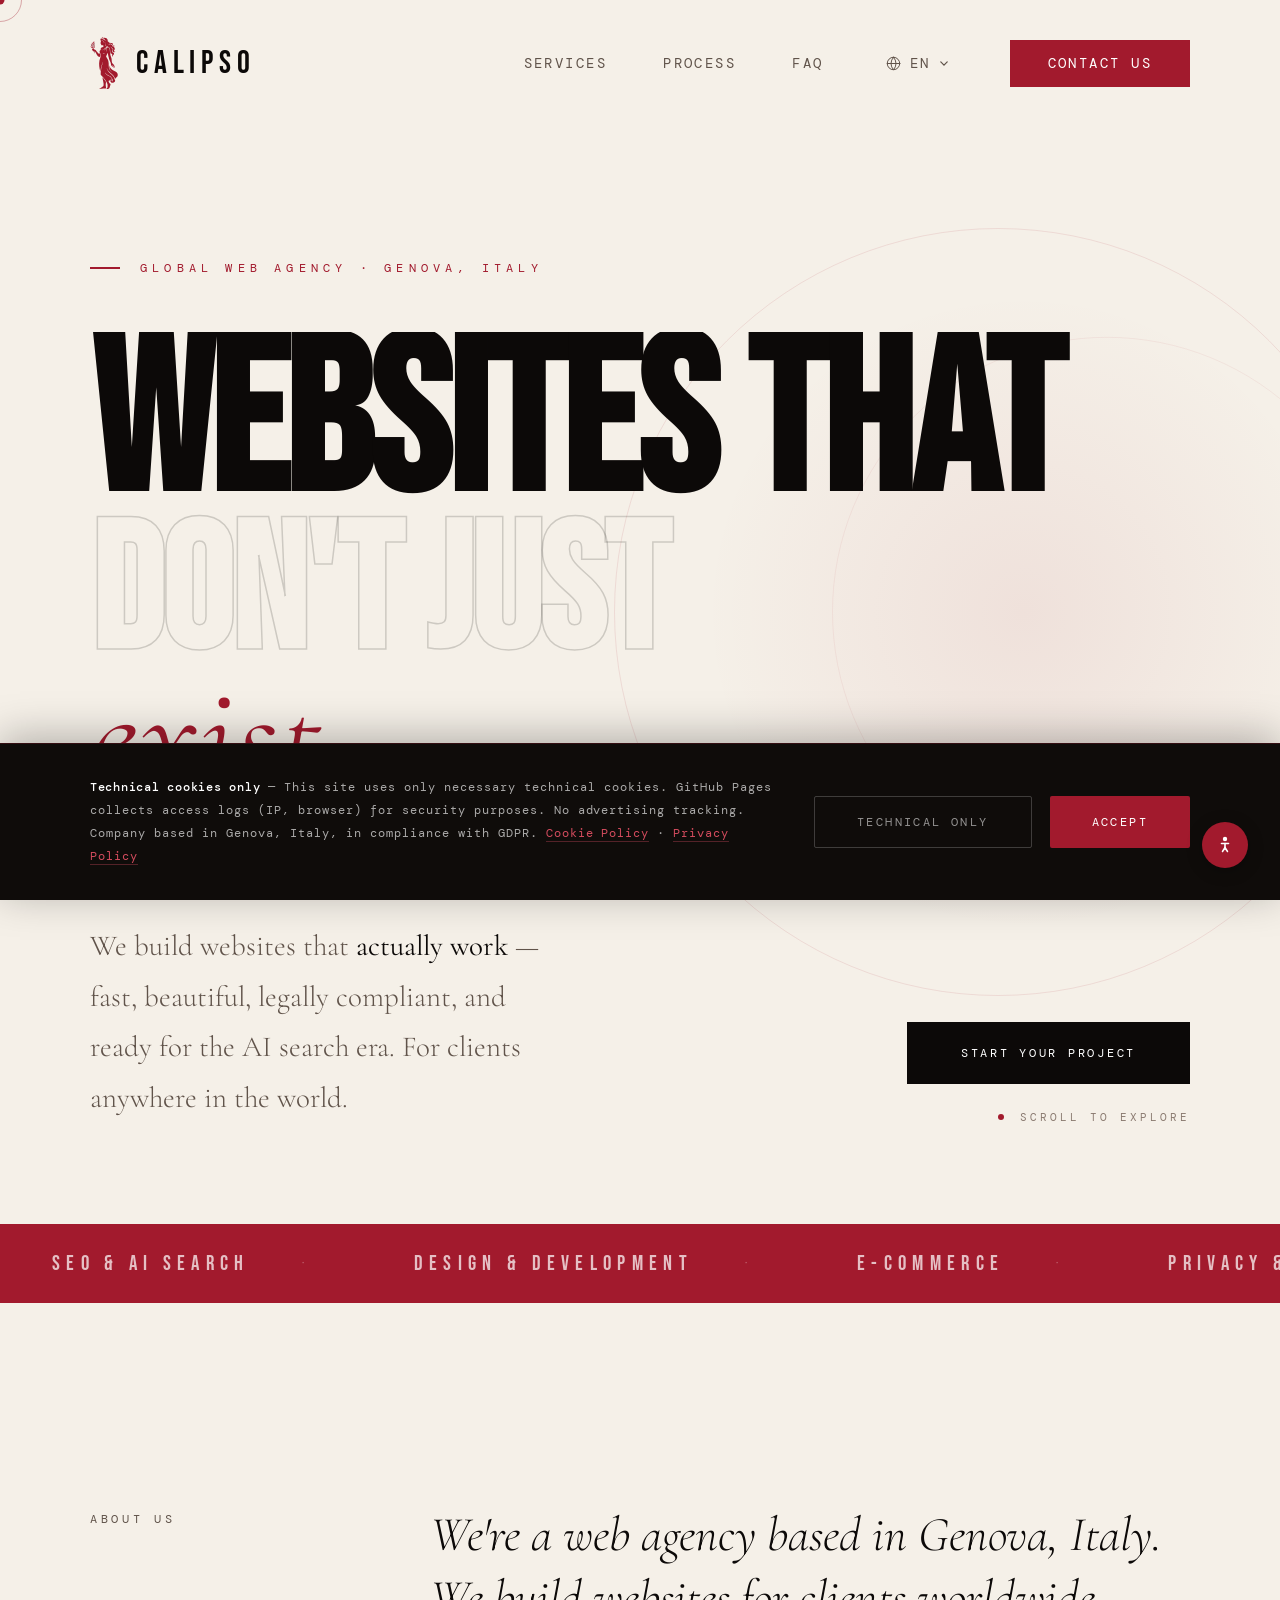
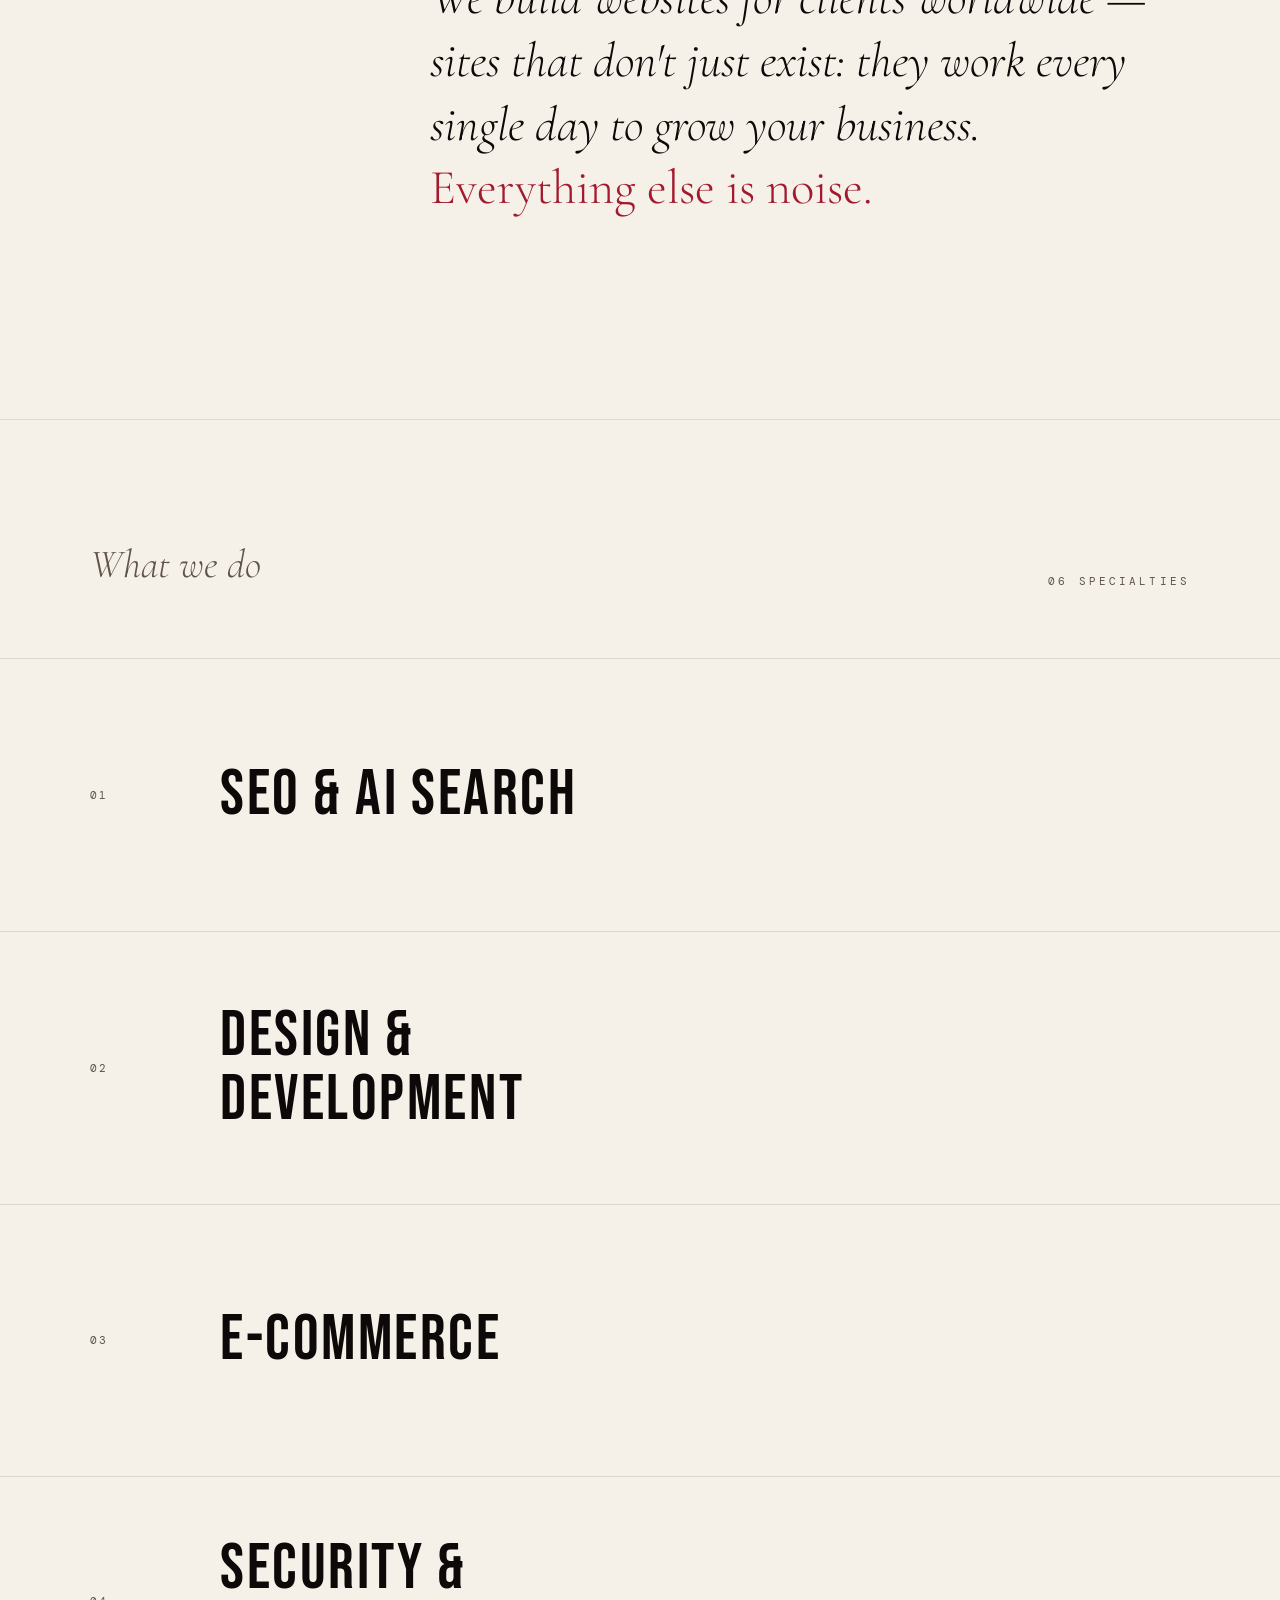
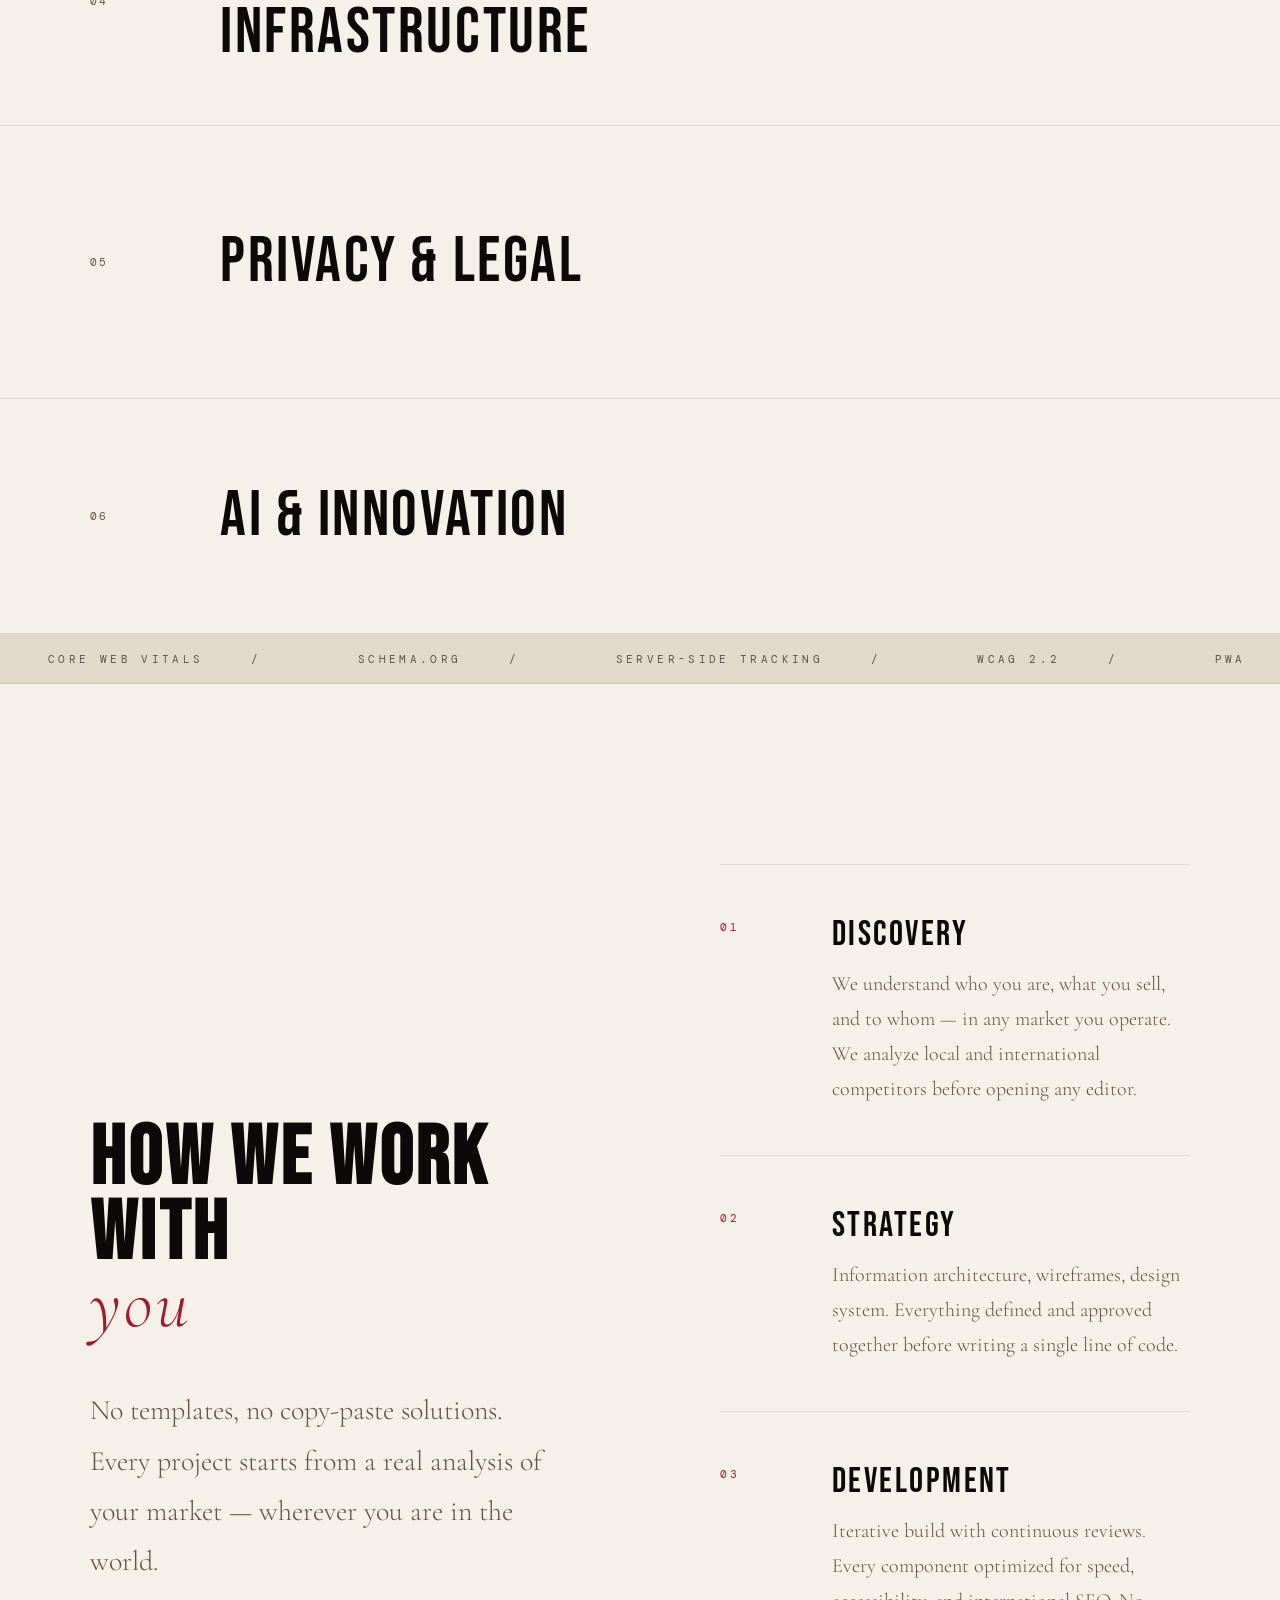
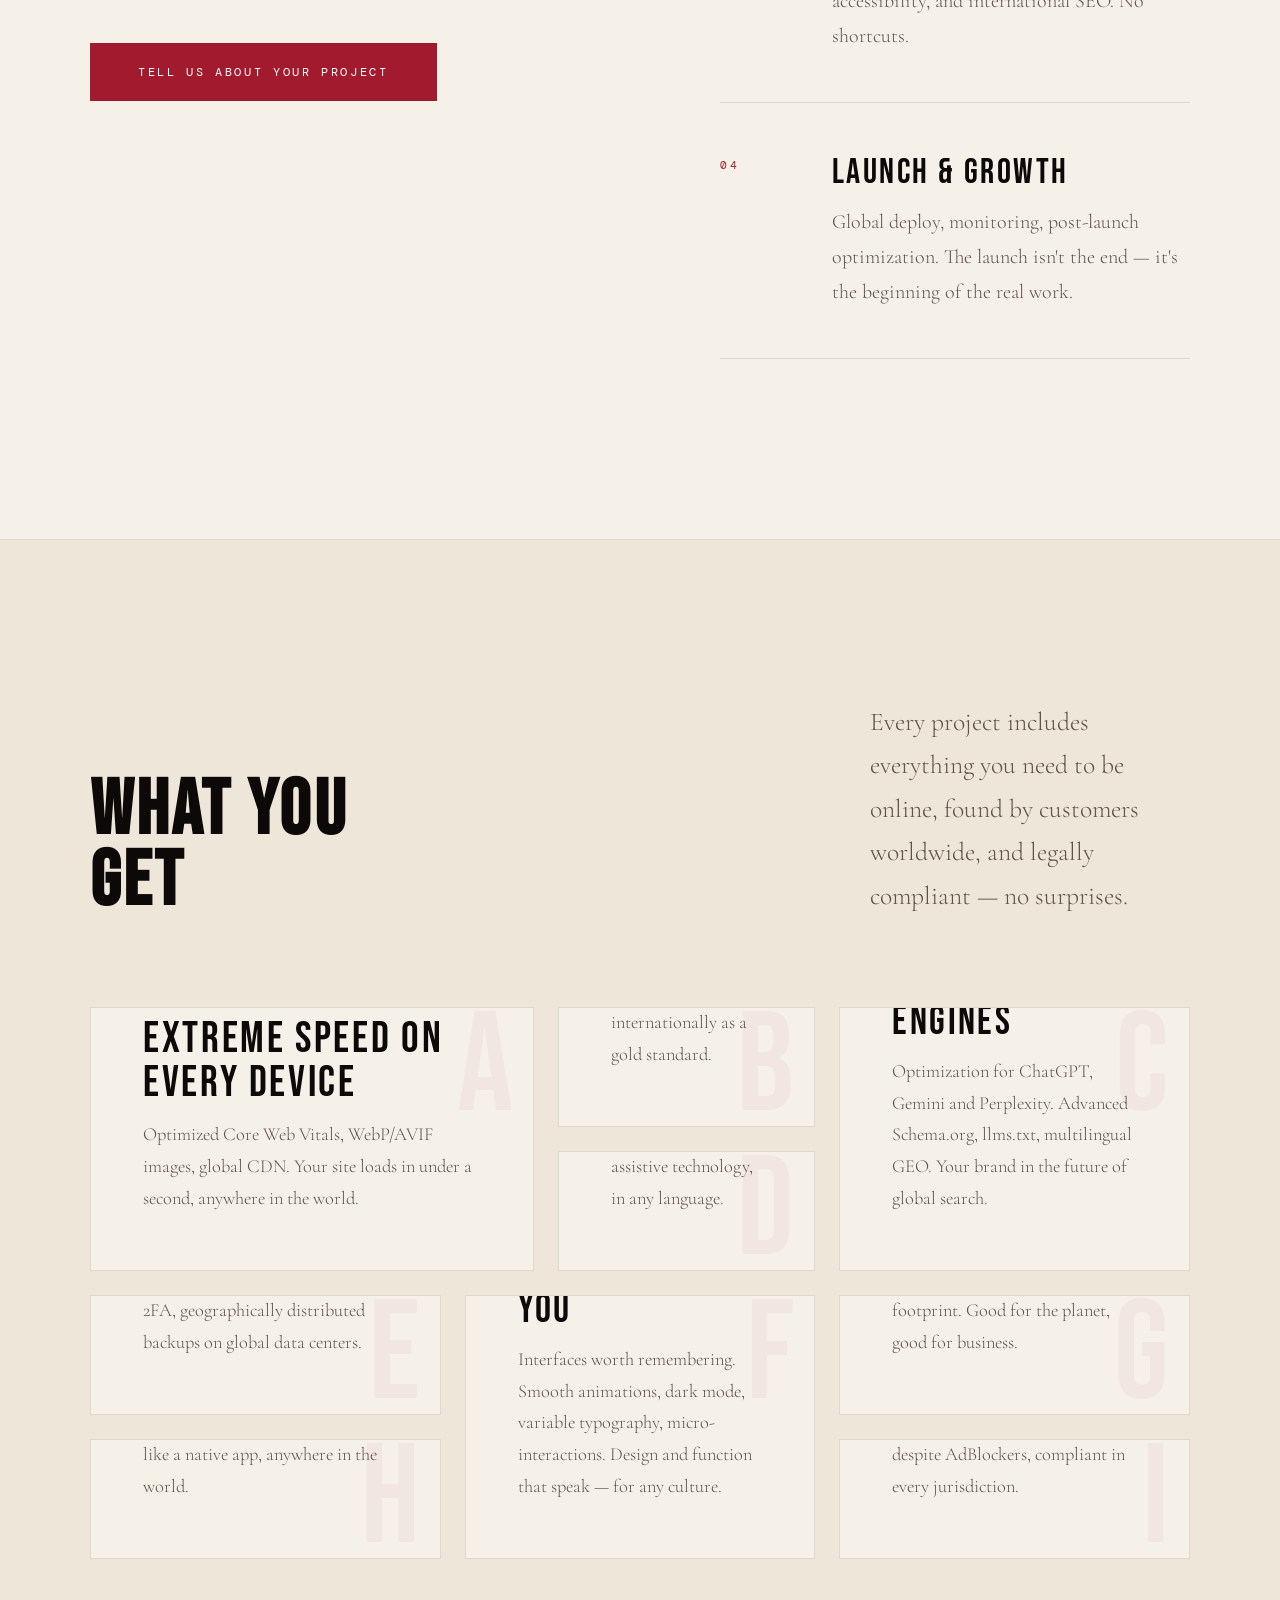
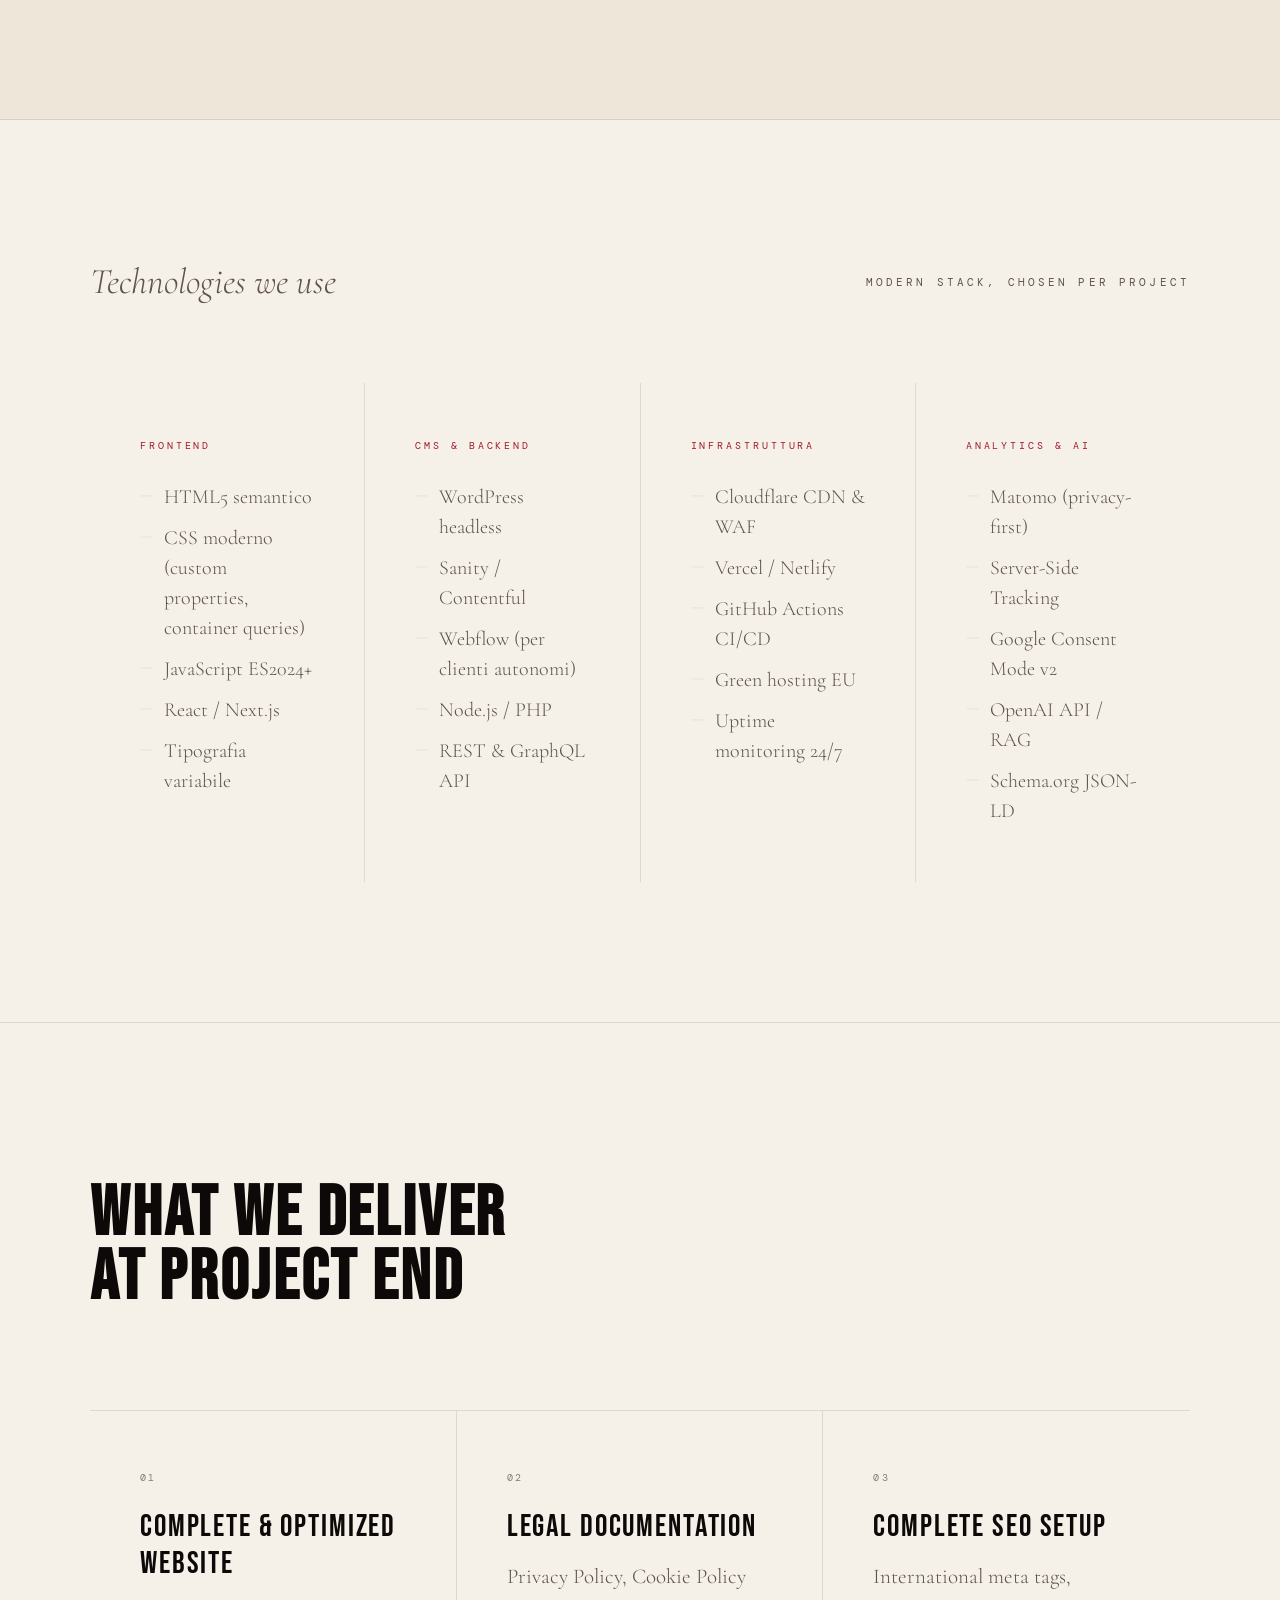
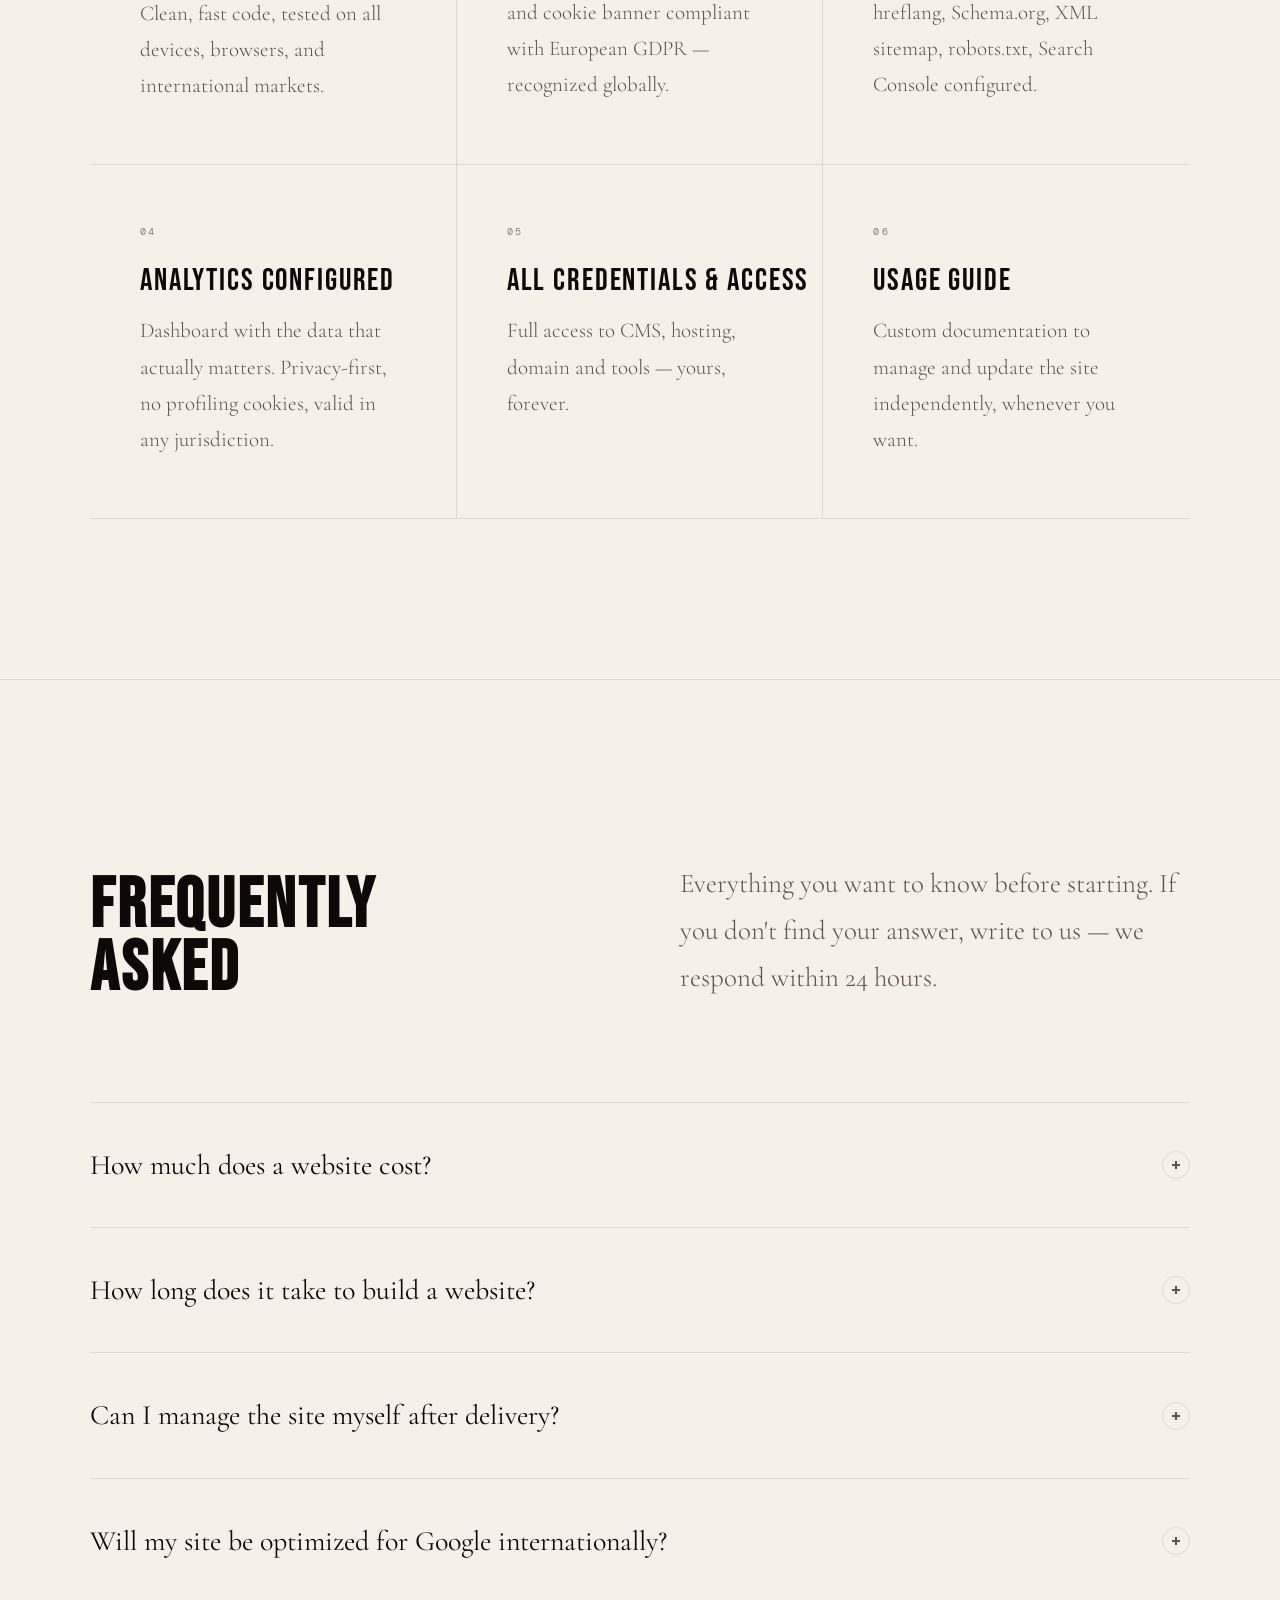
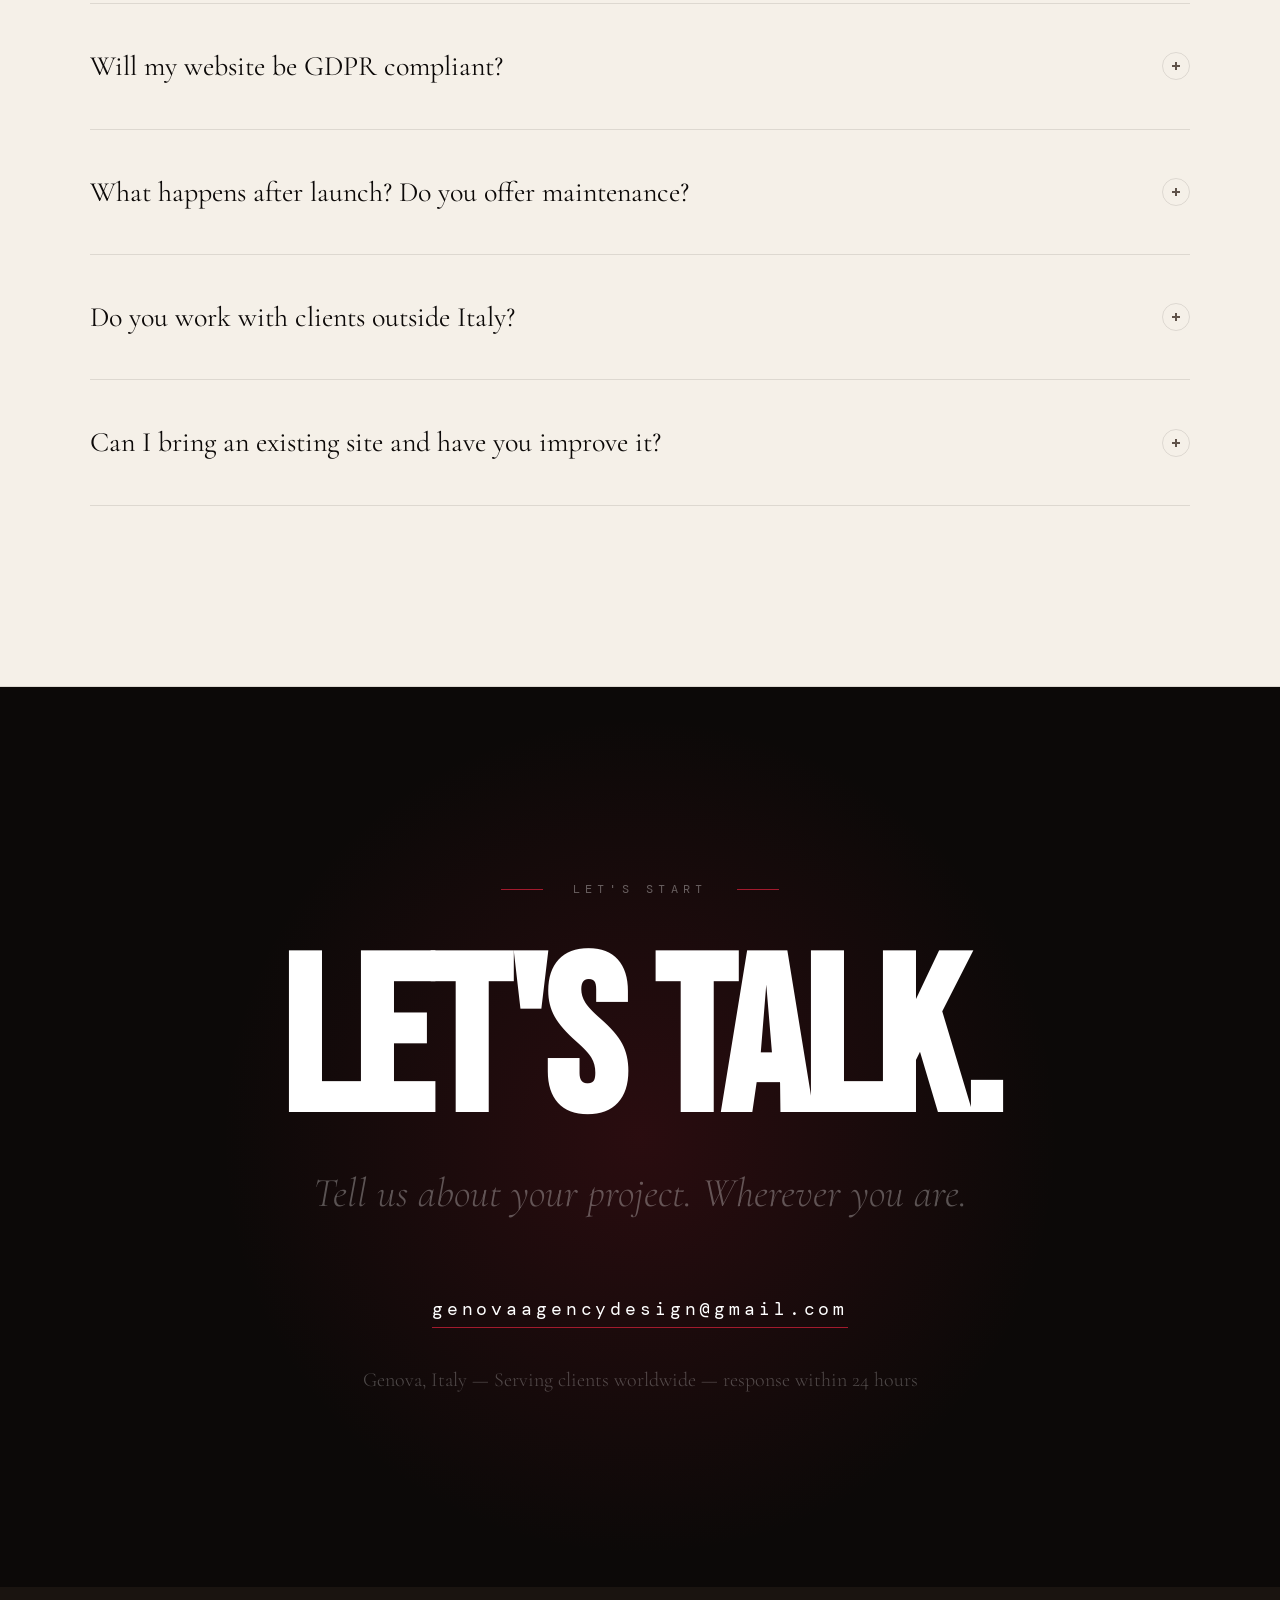
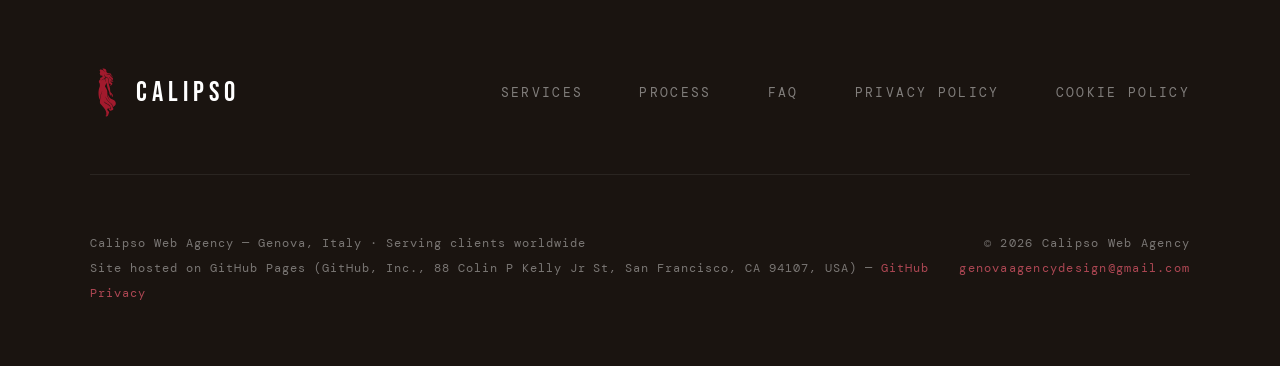
==== commit 63369142: "Fix HTML syntax in index.html" ====
--- a/index.html
+++ b/index.html
@@ -216,7 +216,7 @@
 <meta http-equiv="Cache-Control"    content="no-transform">
 <!-- canonical urls -->
 <link rel="canonical" href="https://calipsowebagency.it/index.html/" />
-HTML
+
 <!DOCTYPE html>
 <html lang="it">
   
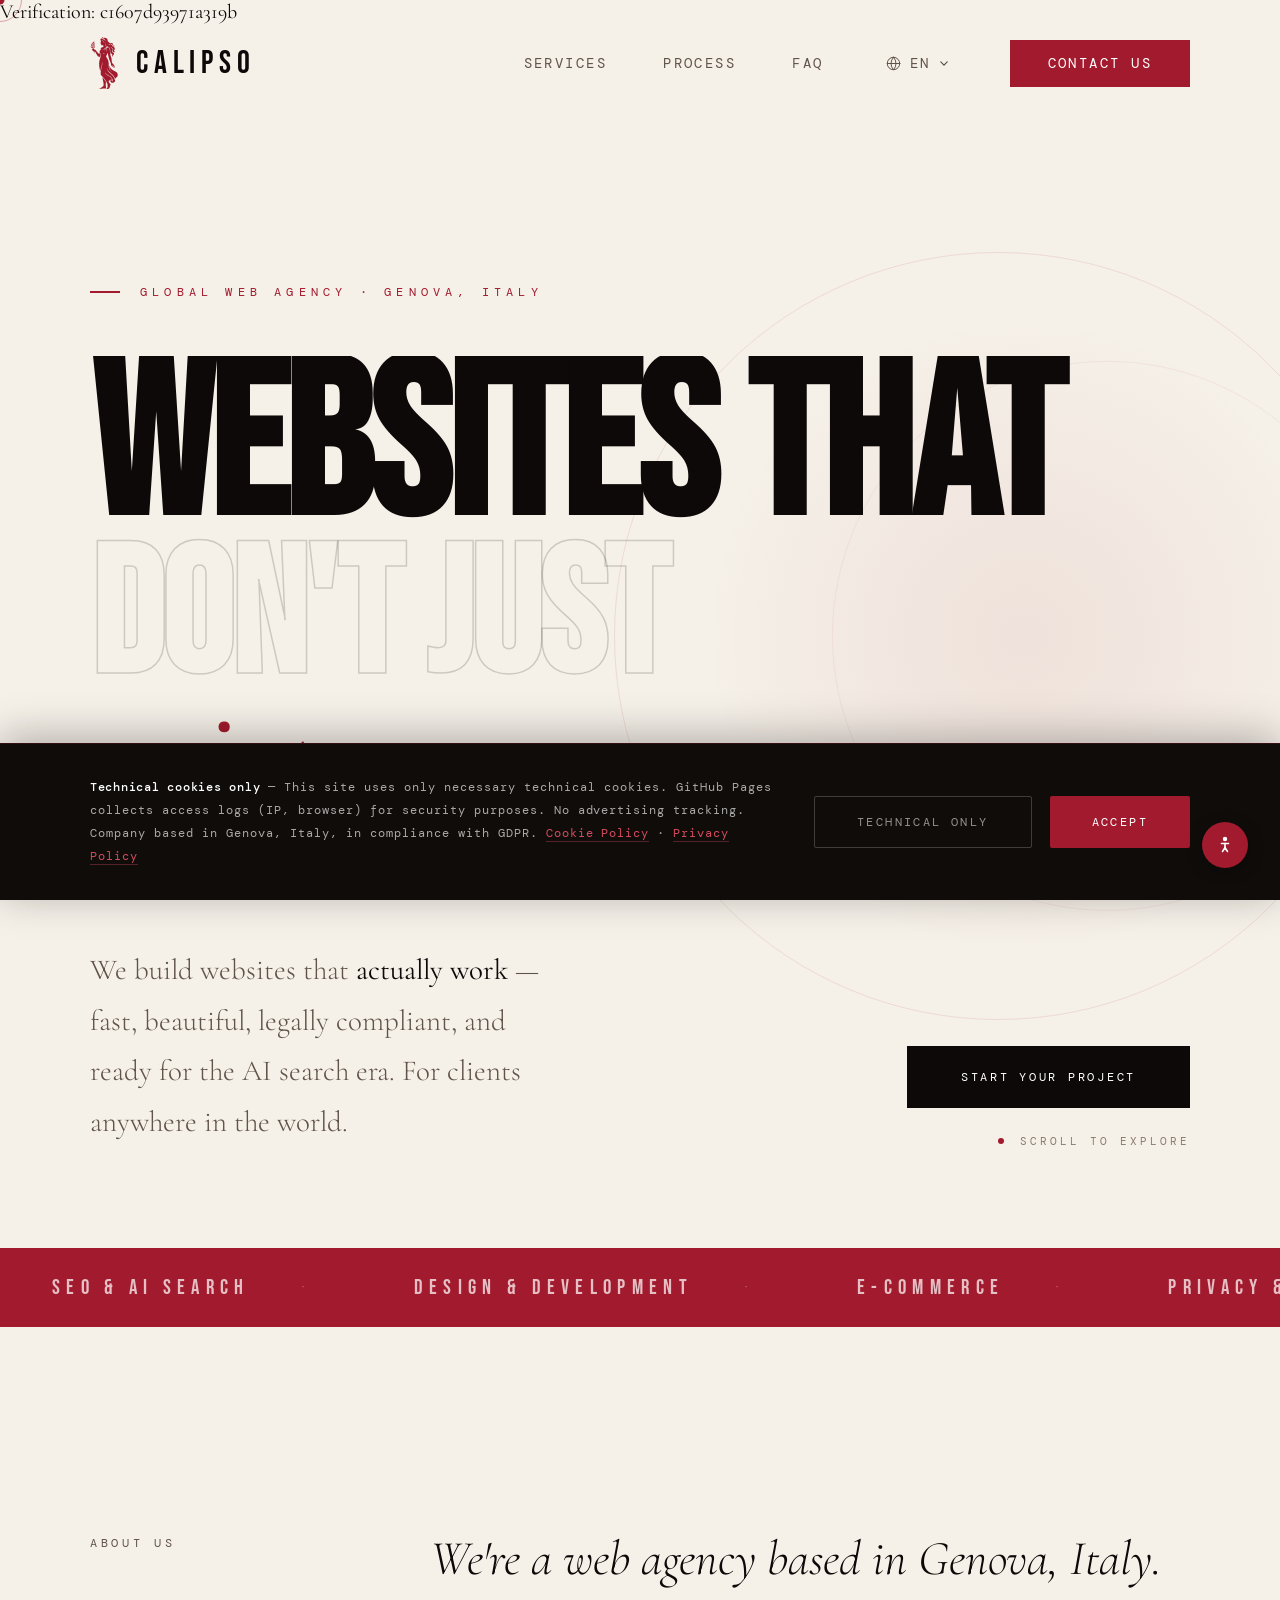
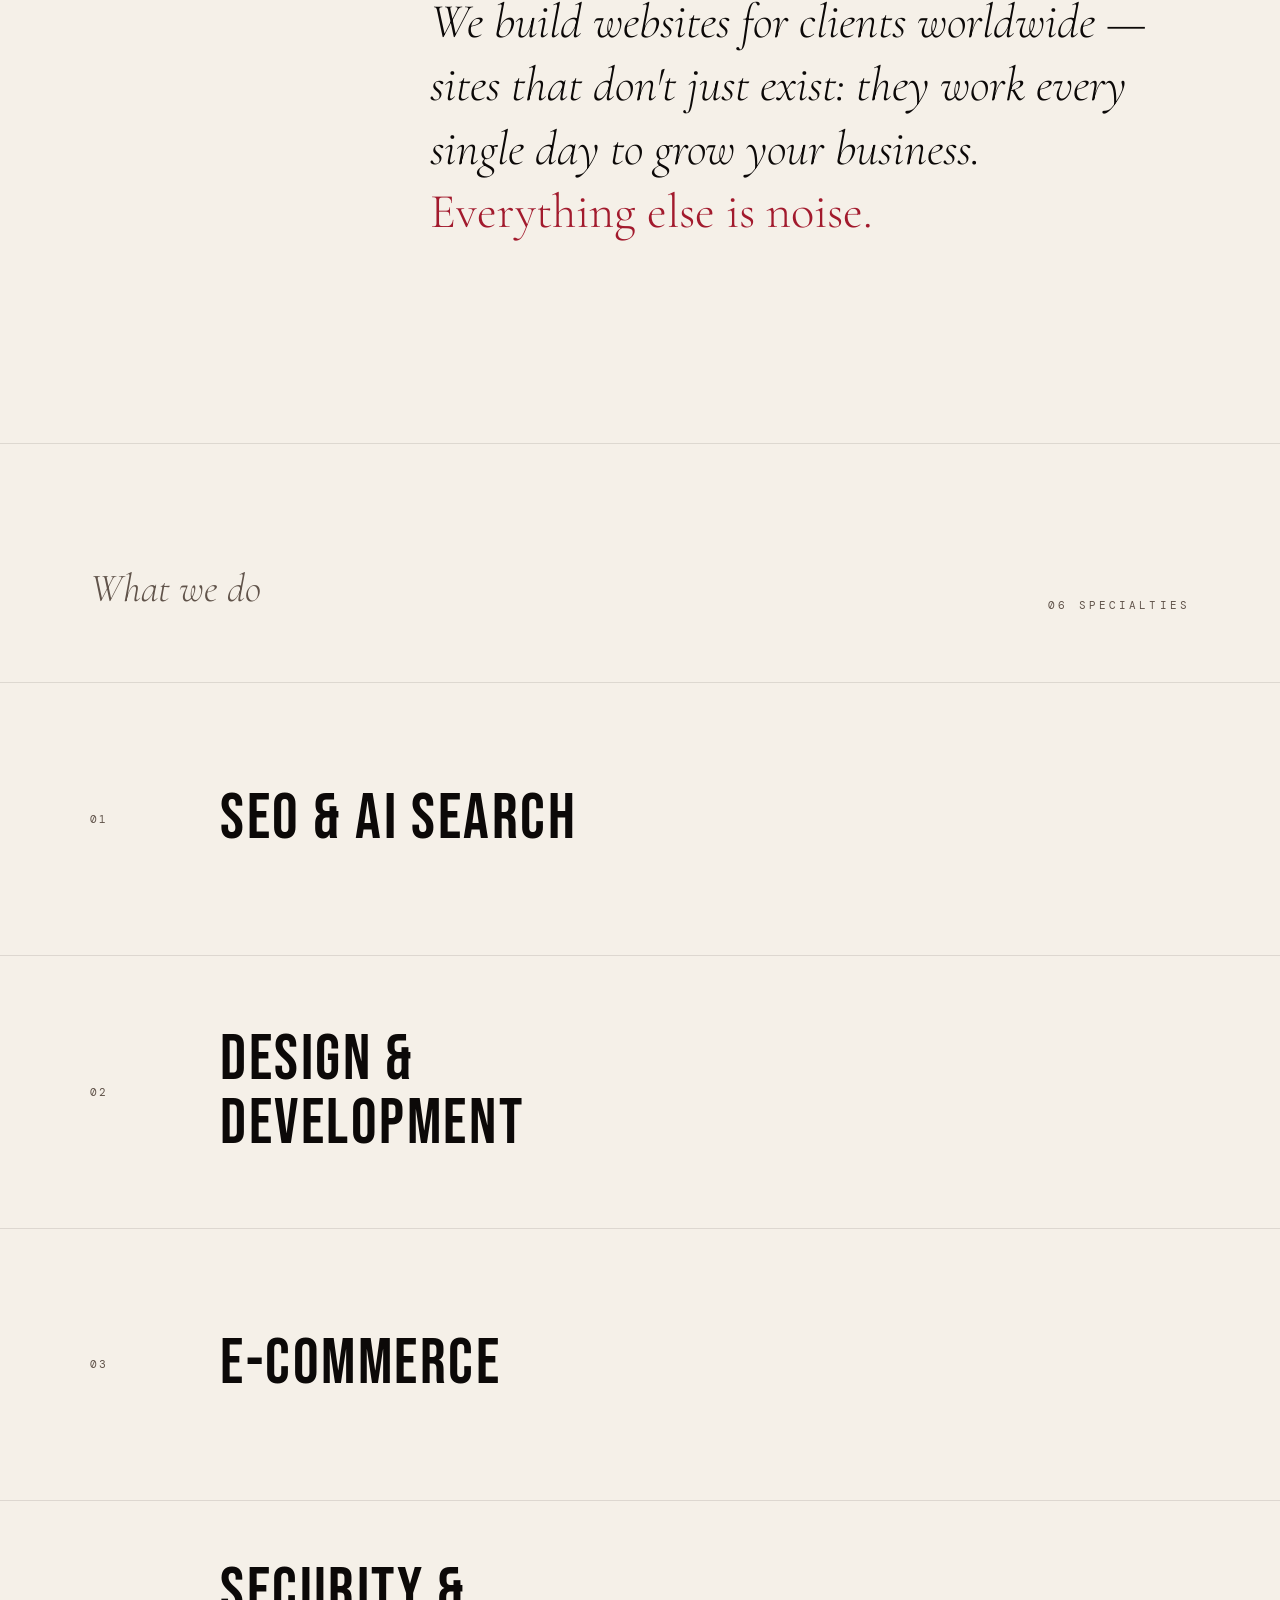
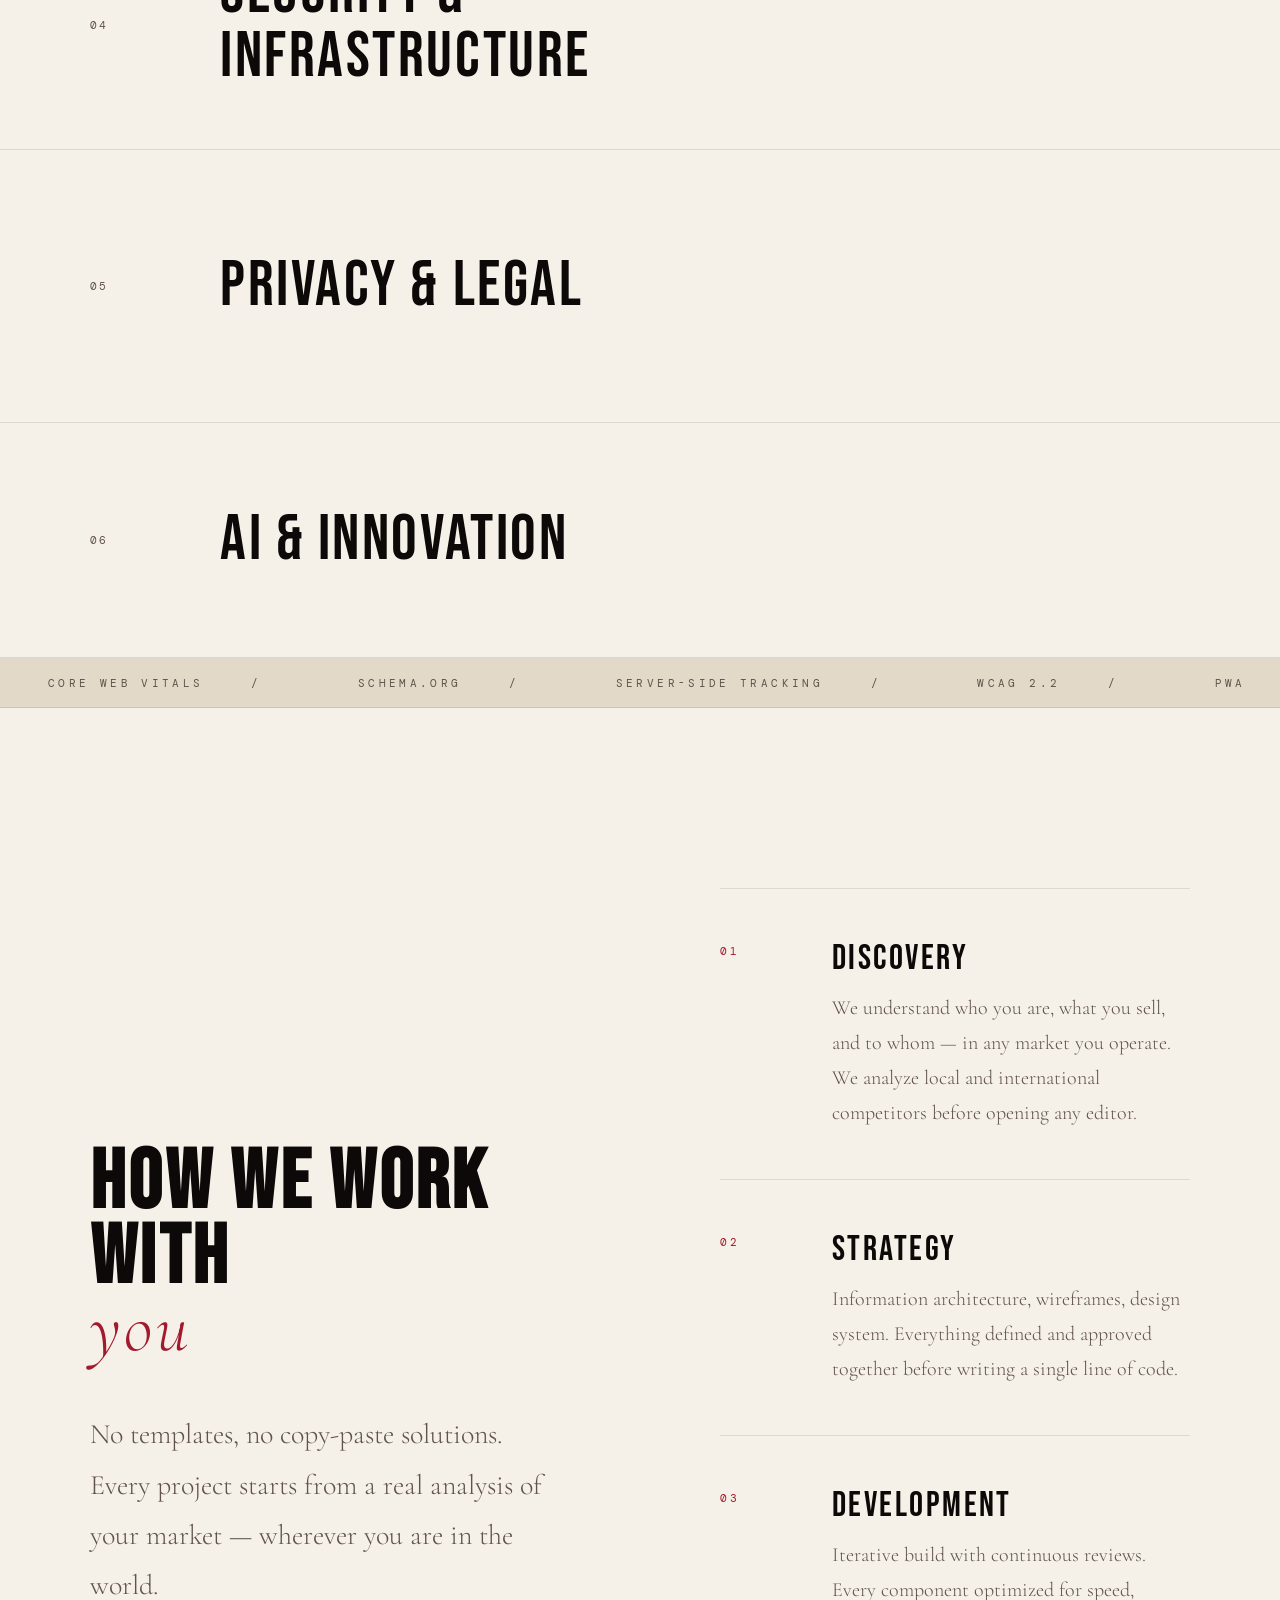
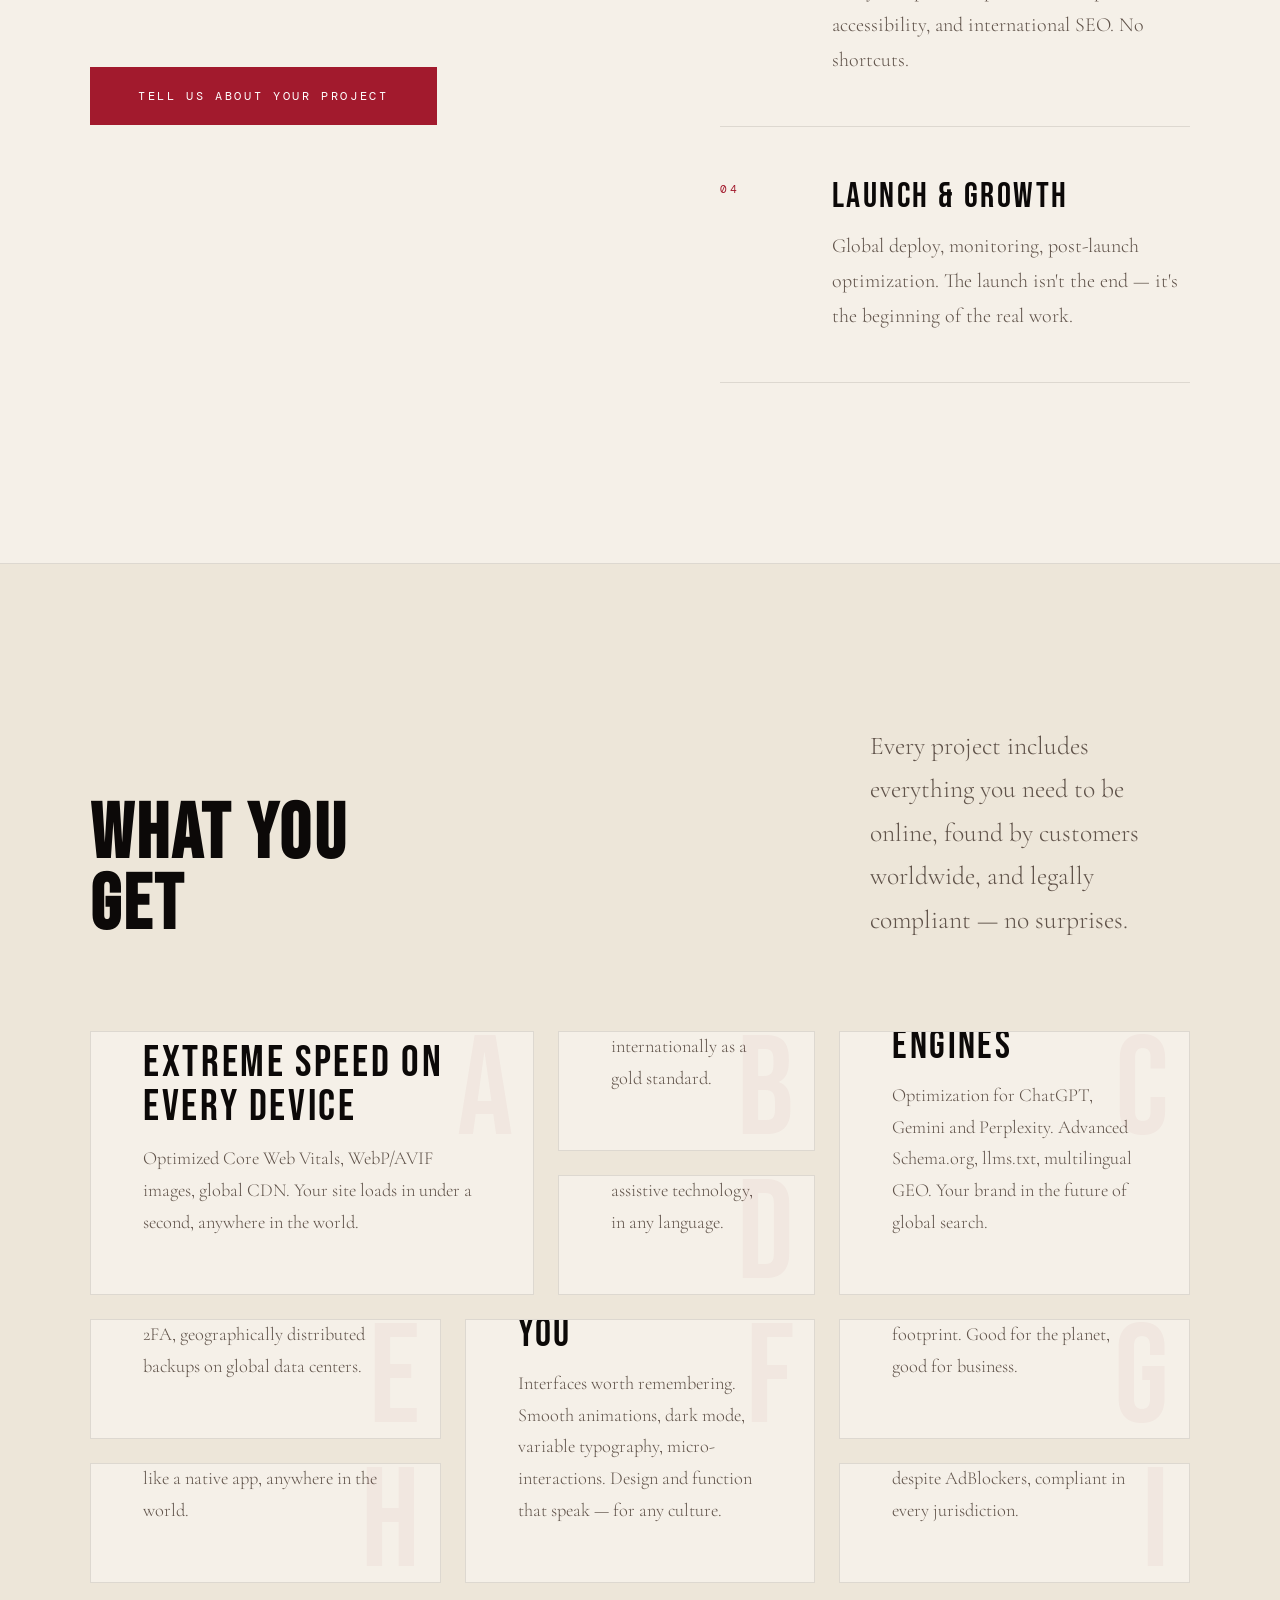
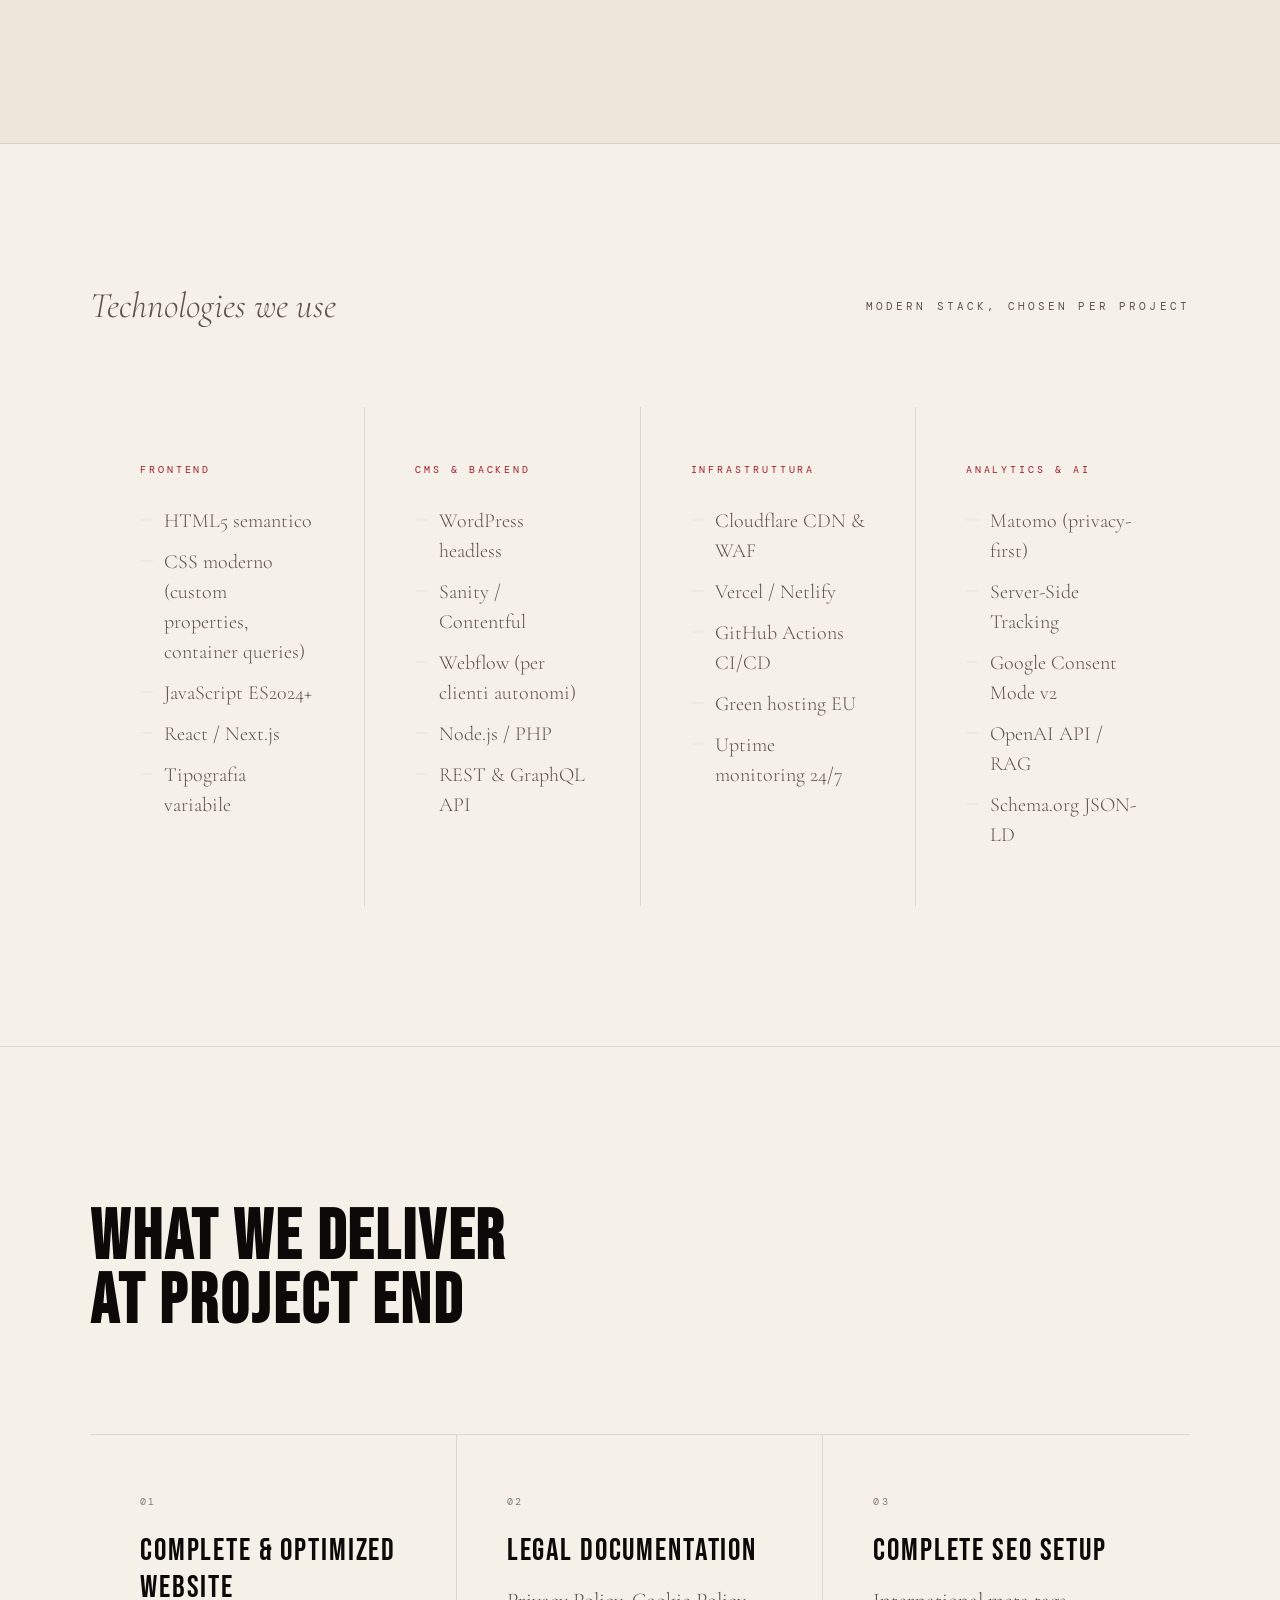
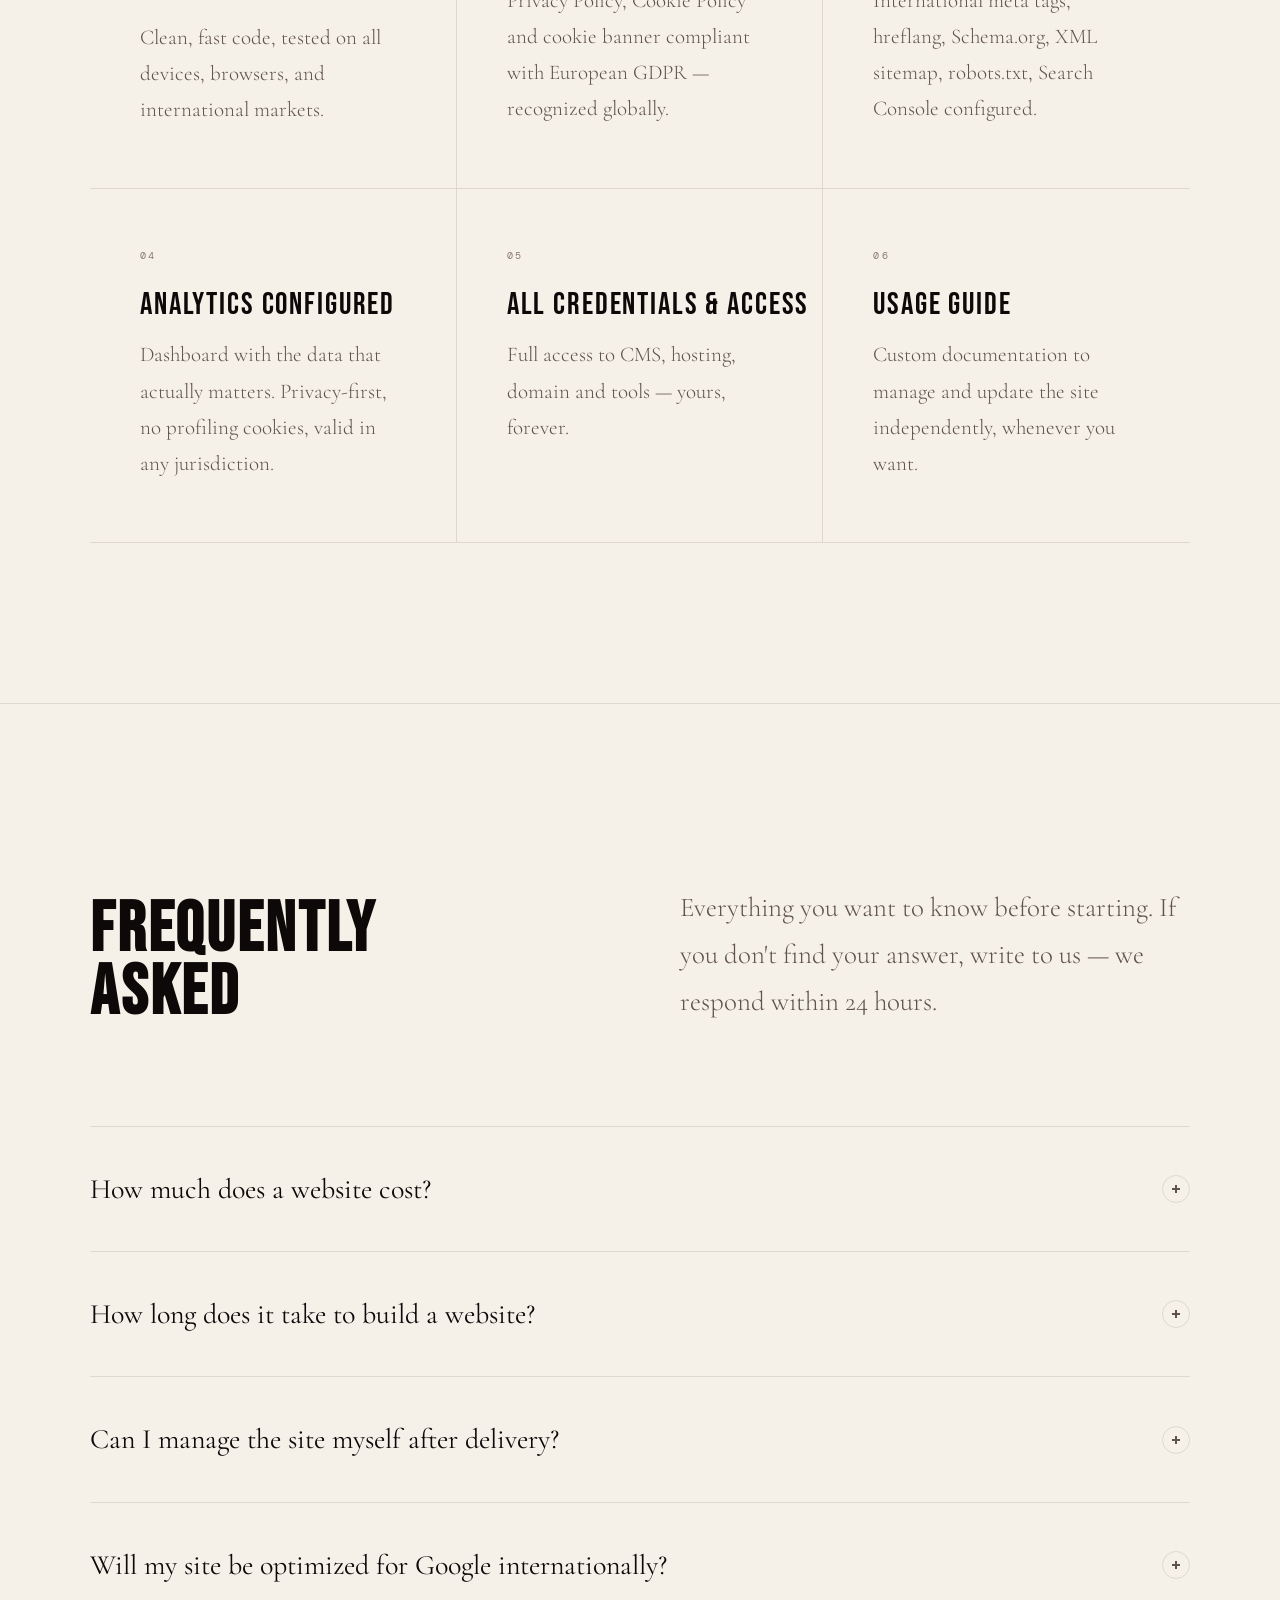
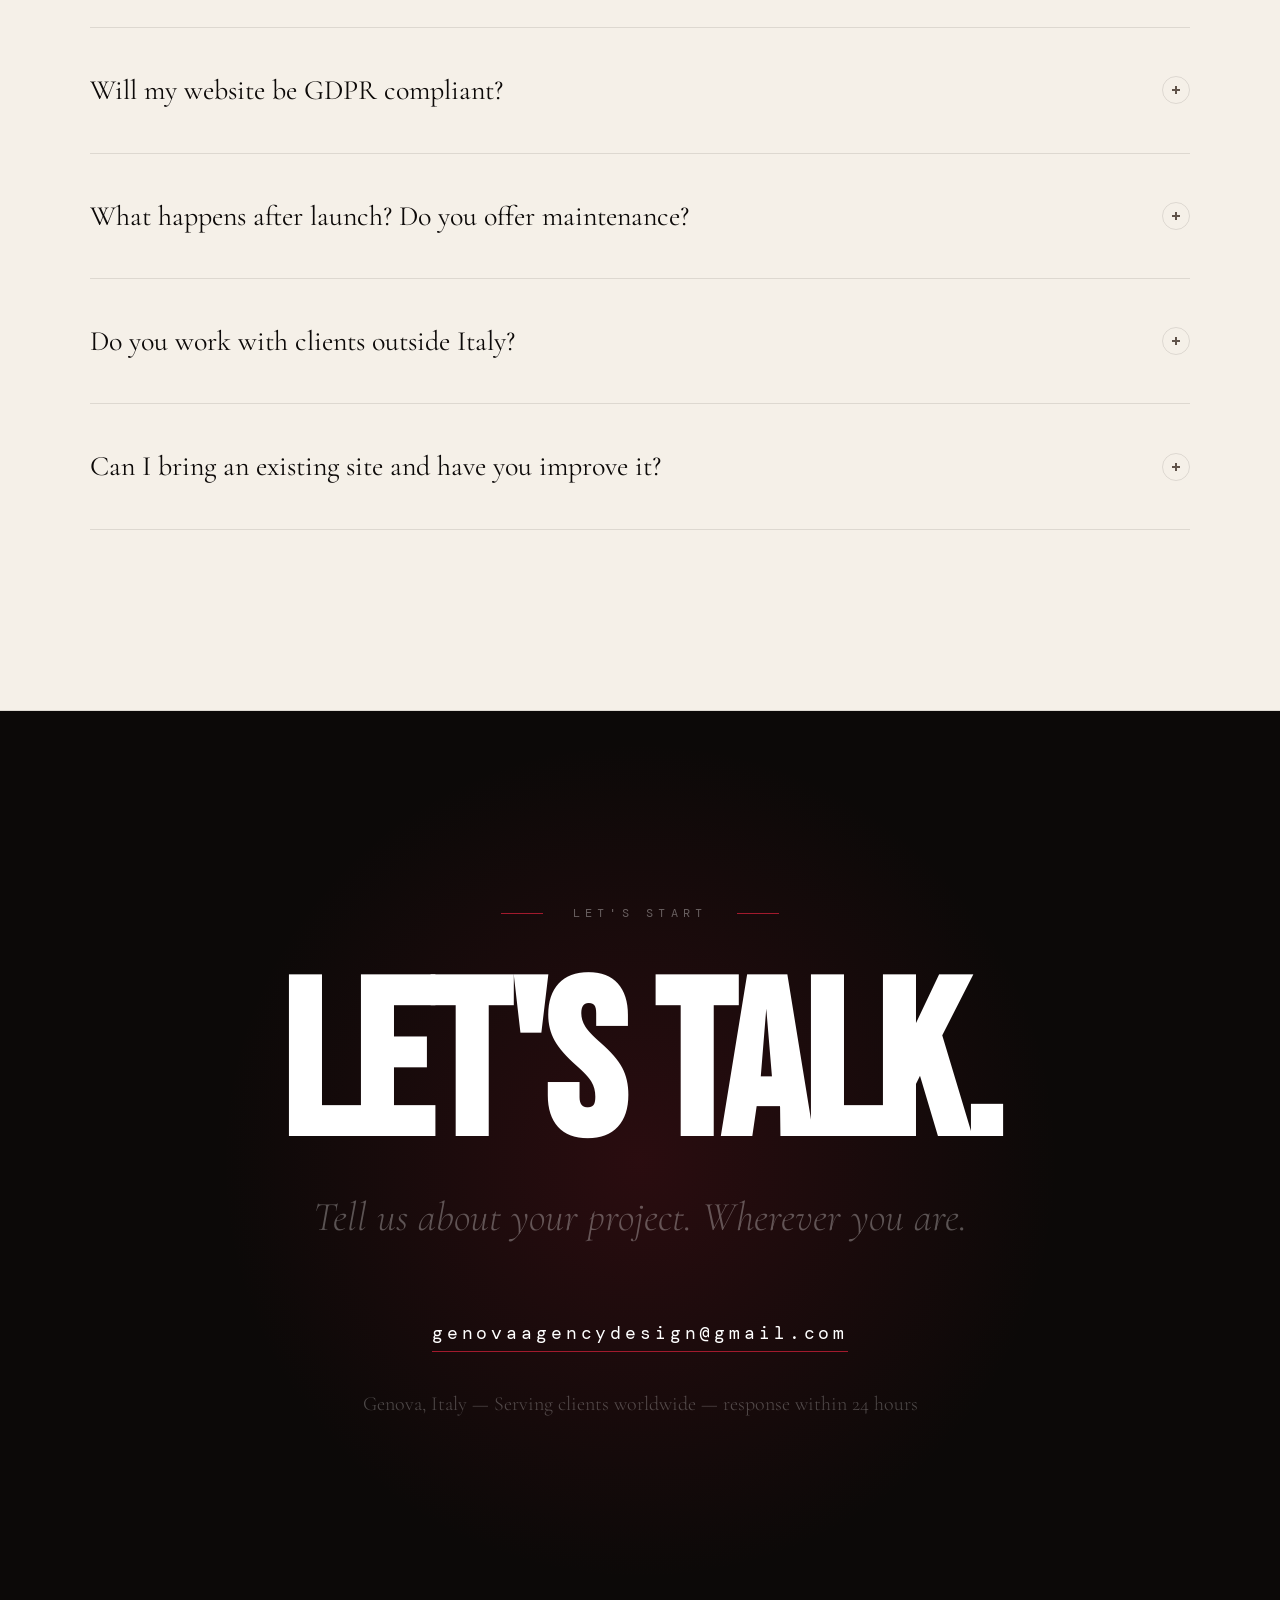
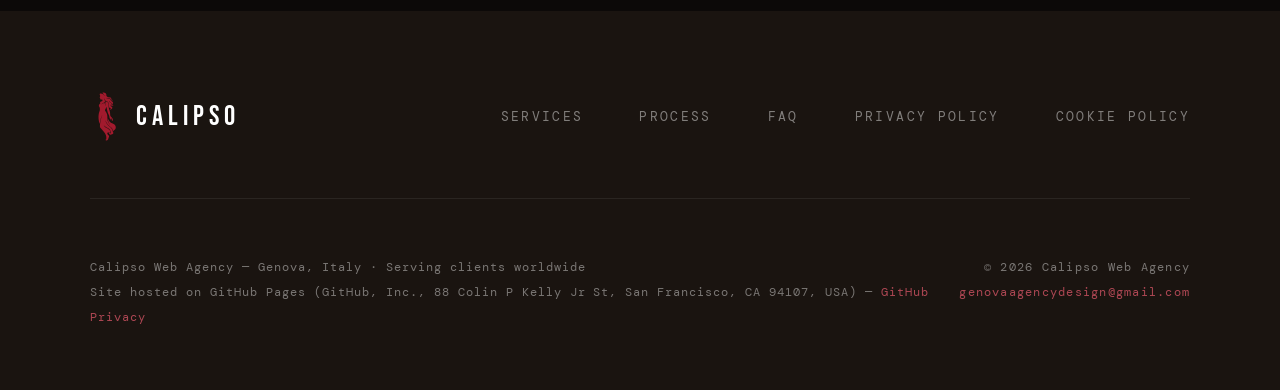
==== commit 109db64a: "Fix HTML meta tags and add verification body" ====
--- a/index.html
+++ b/index.html
@@ -11,7 +11,8 @@
 <meta name="DC.publisher" content="Calipso">
 <meta name="DC.language" content="it, en, es, fr, de">
 <meta name="DC.coverage" content="World">
-
+<meta http-equiv="Content-Type" content="text/html; charset=UTF-8">
+<body>Verification: c1607d93971a319b</body>
 <!-- ═══ SCHEMA.ORG — unico blocco unificato (duplicato rimosso) ═══ -->
 <script type="application/ld+json">
 {
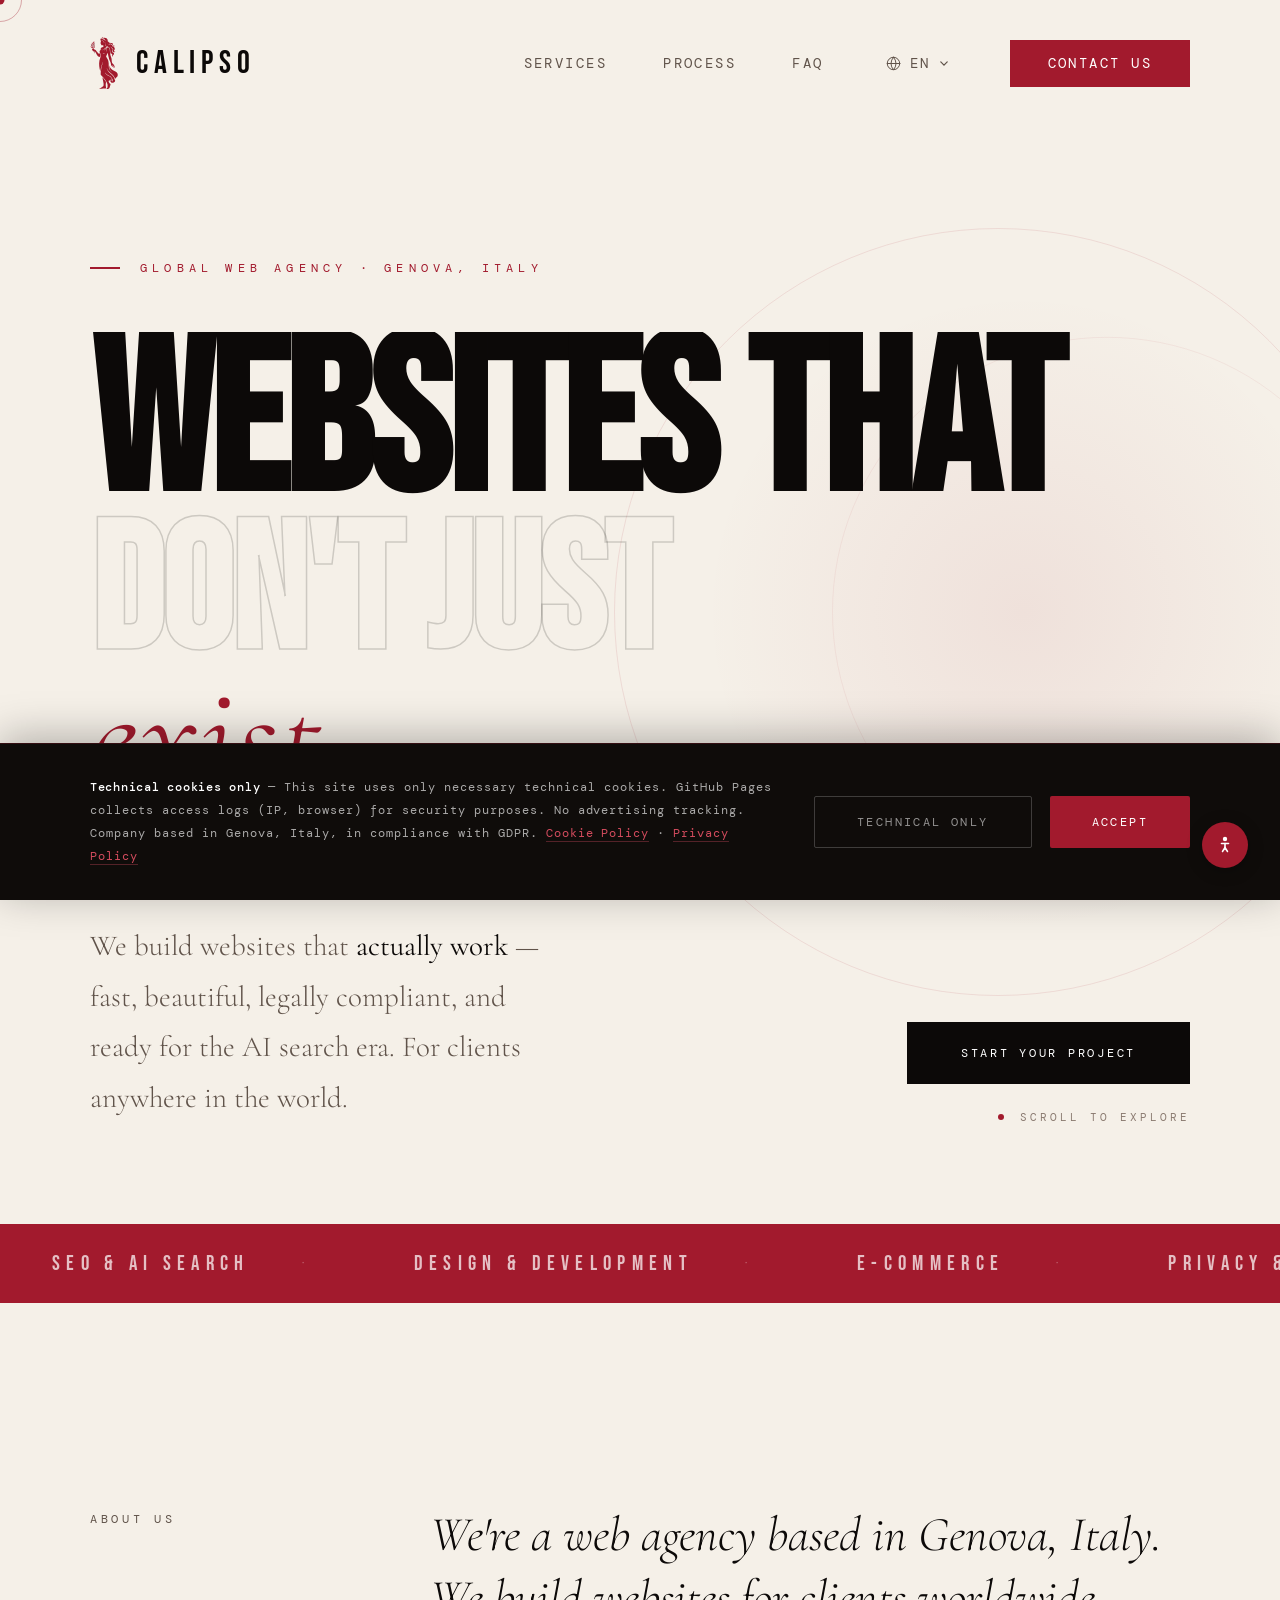
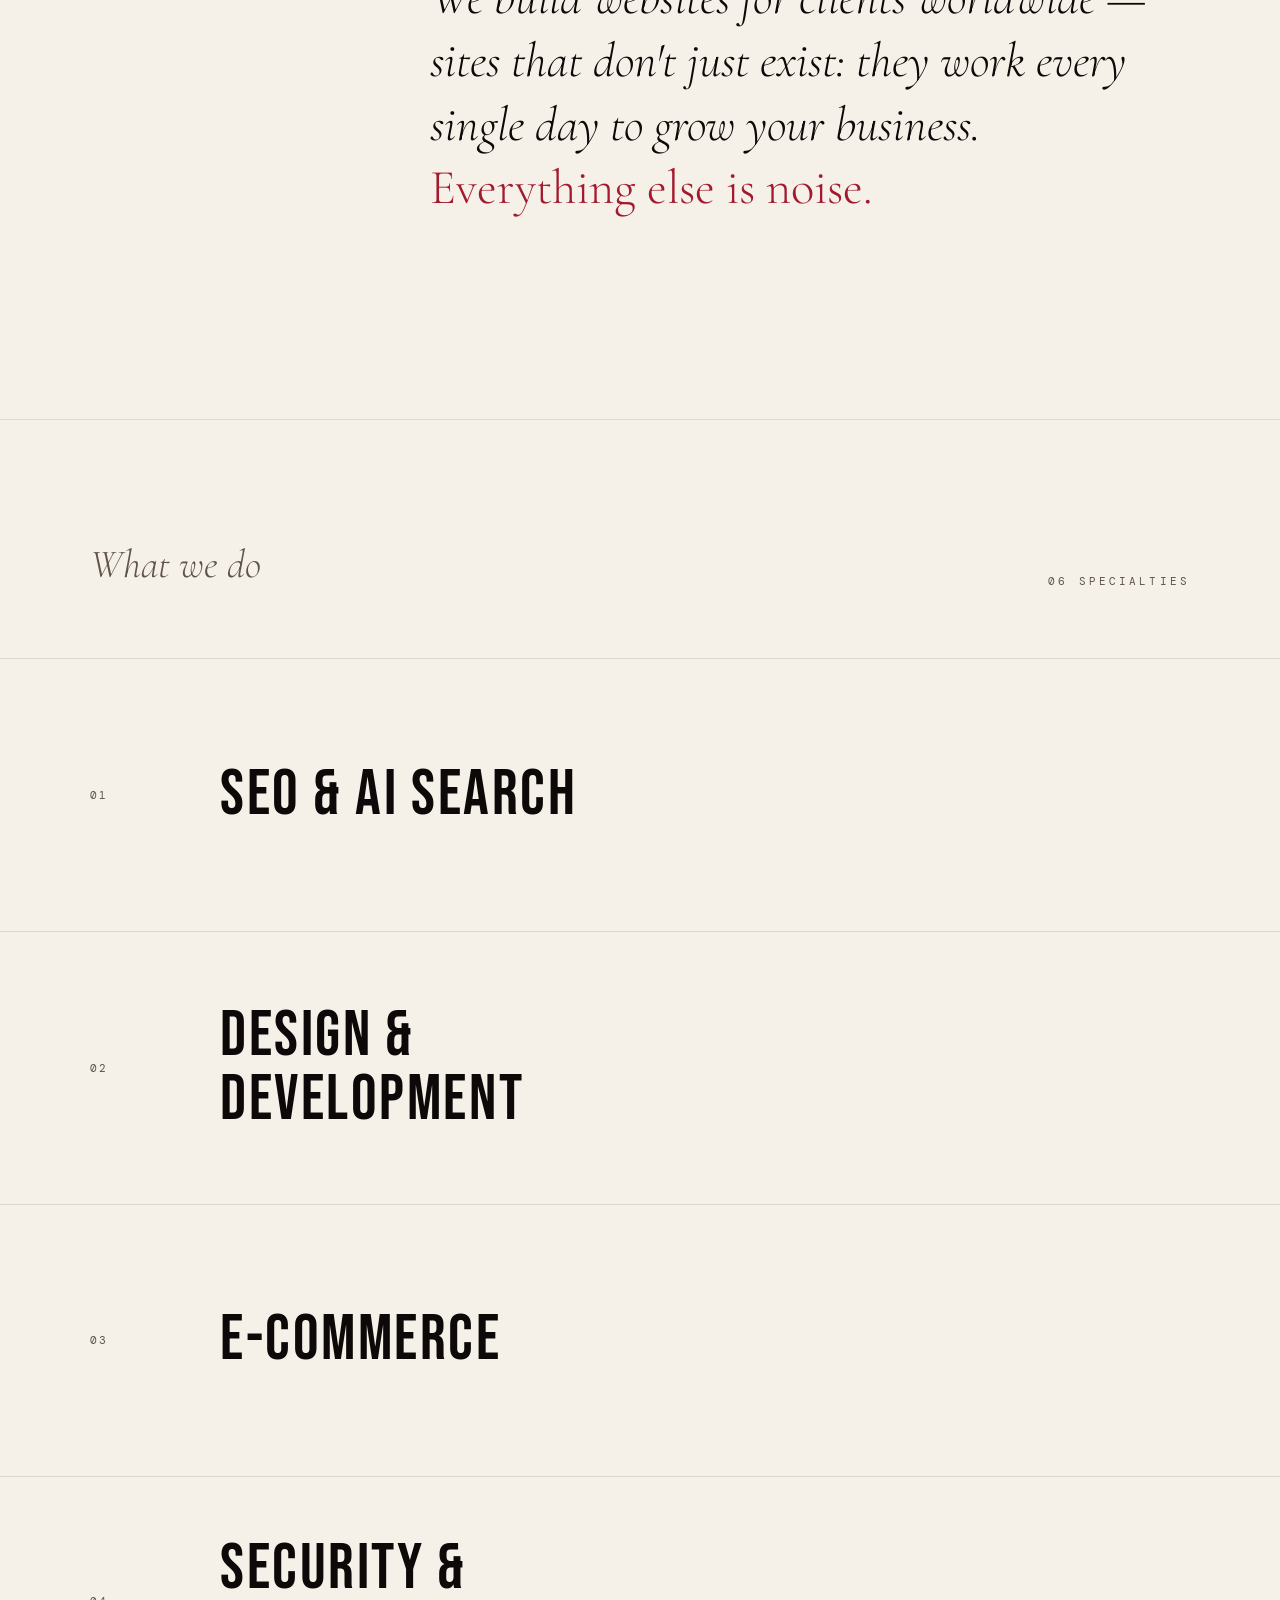
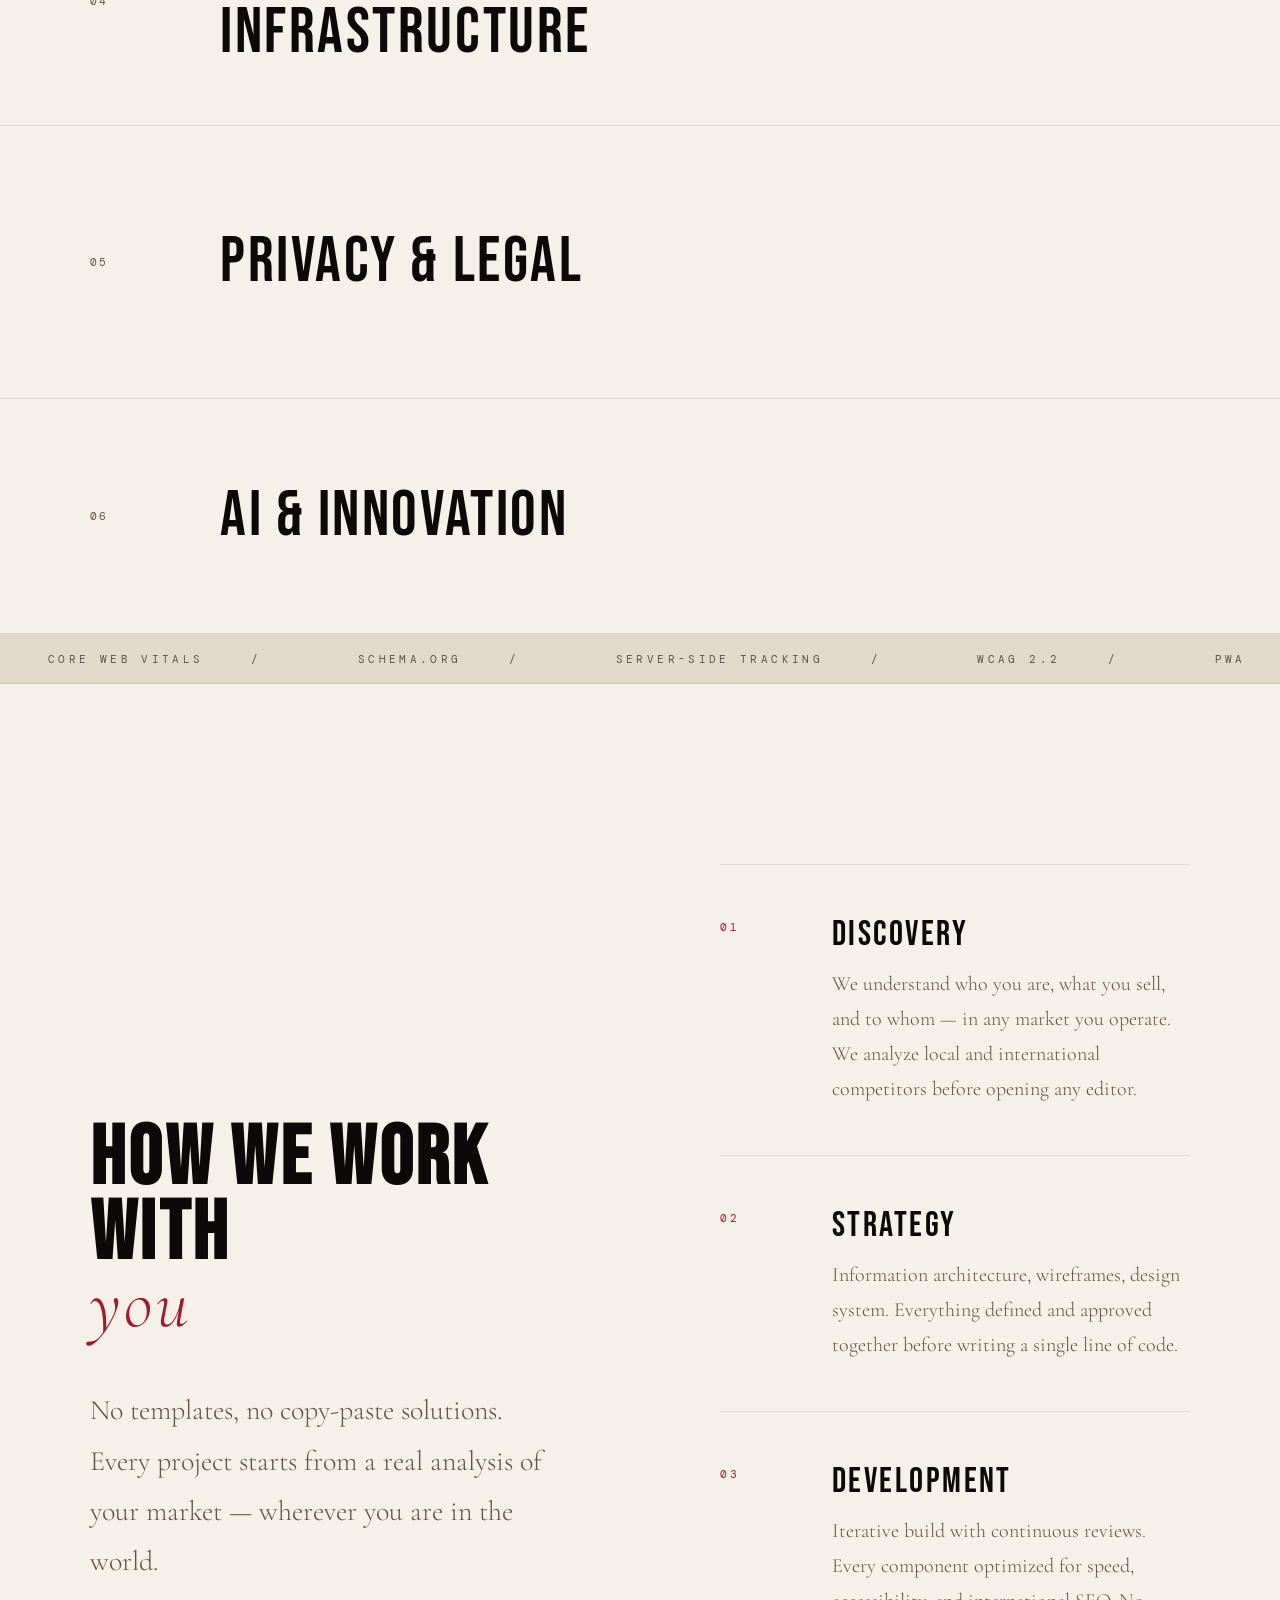
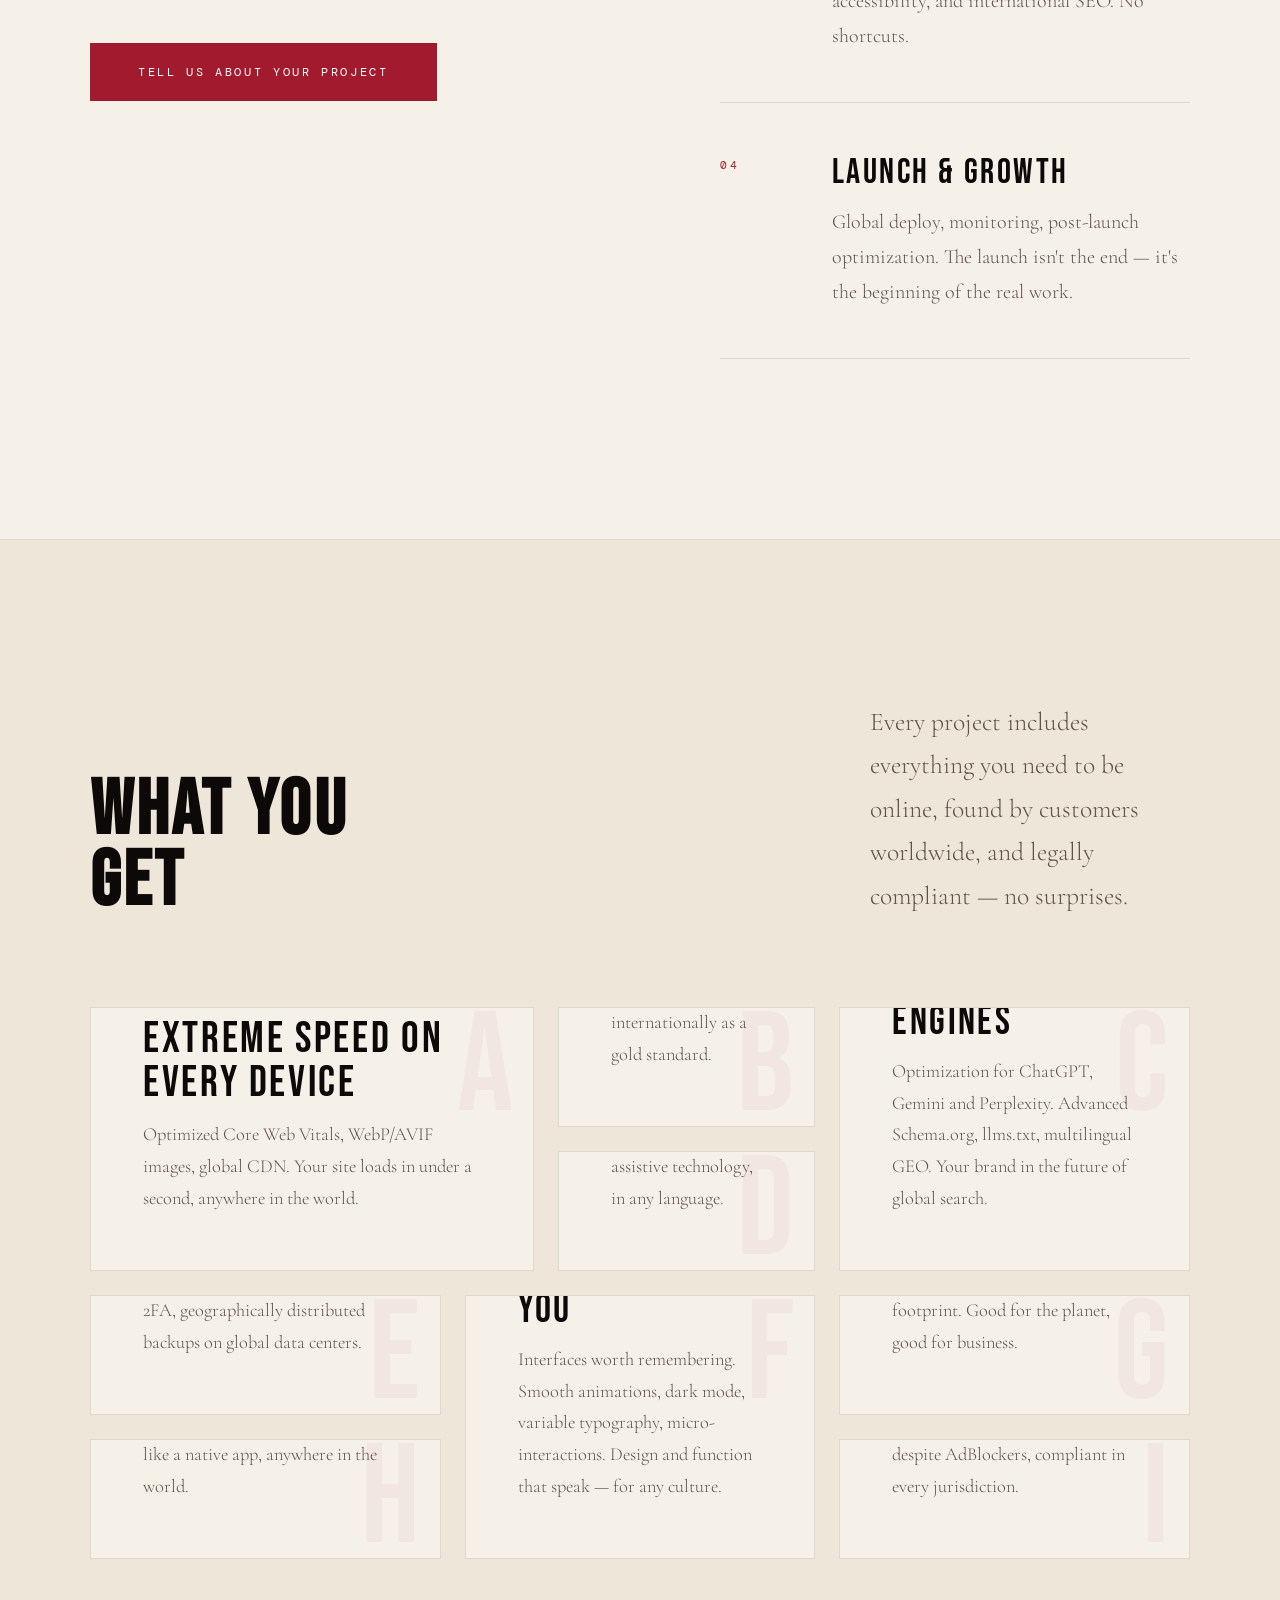
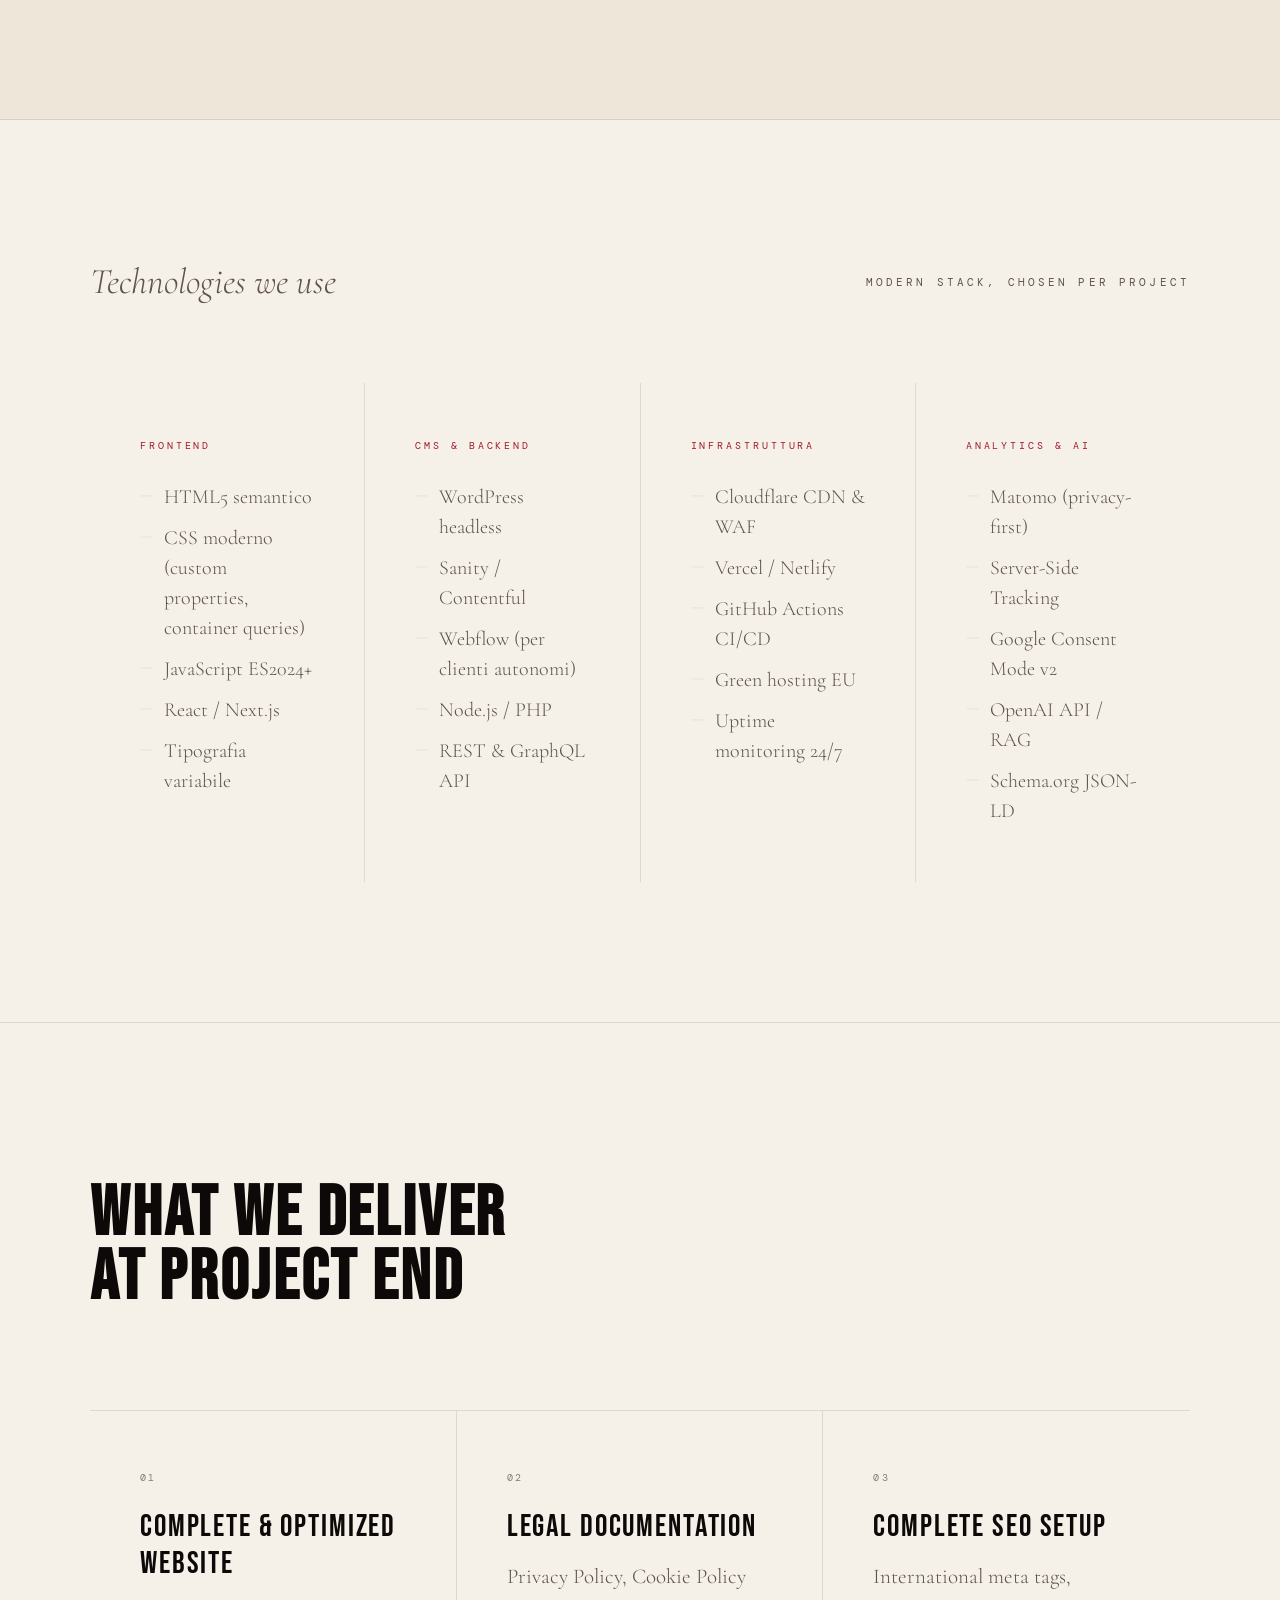
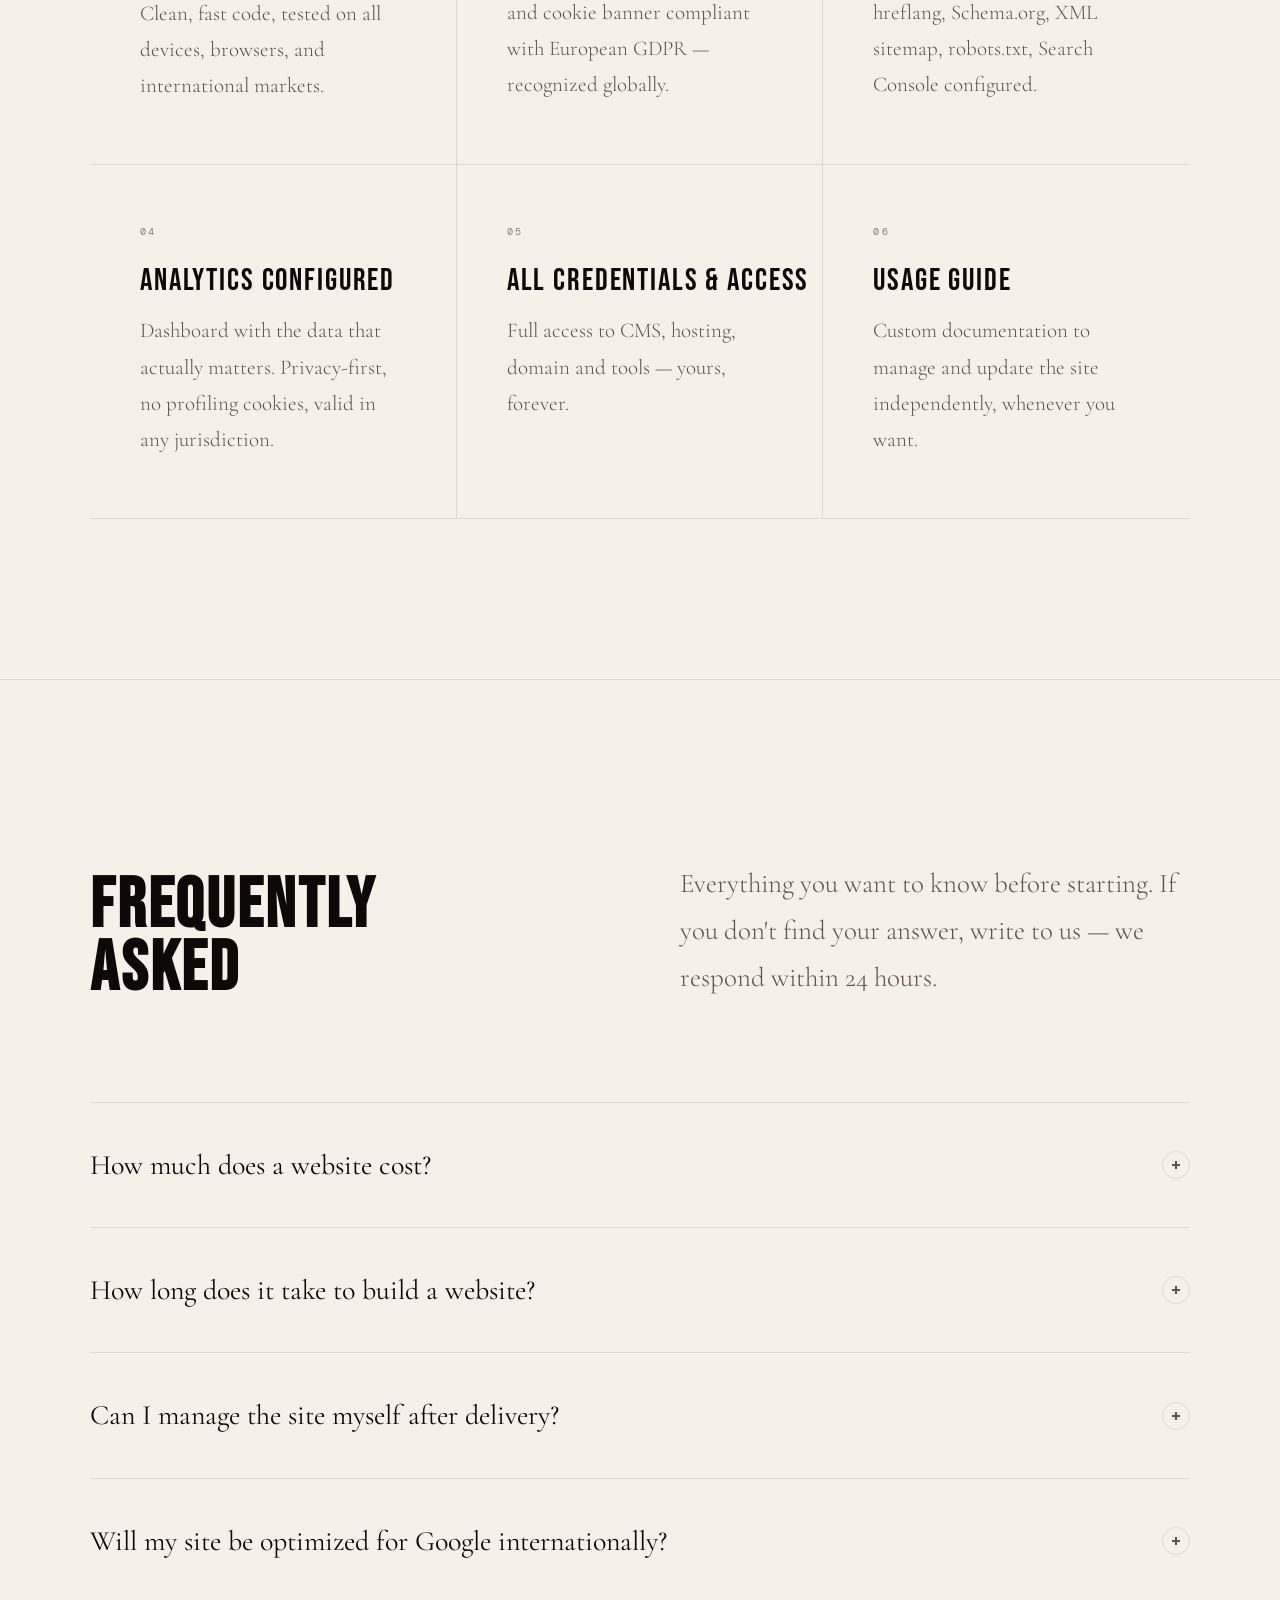
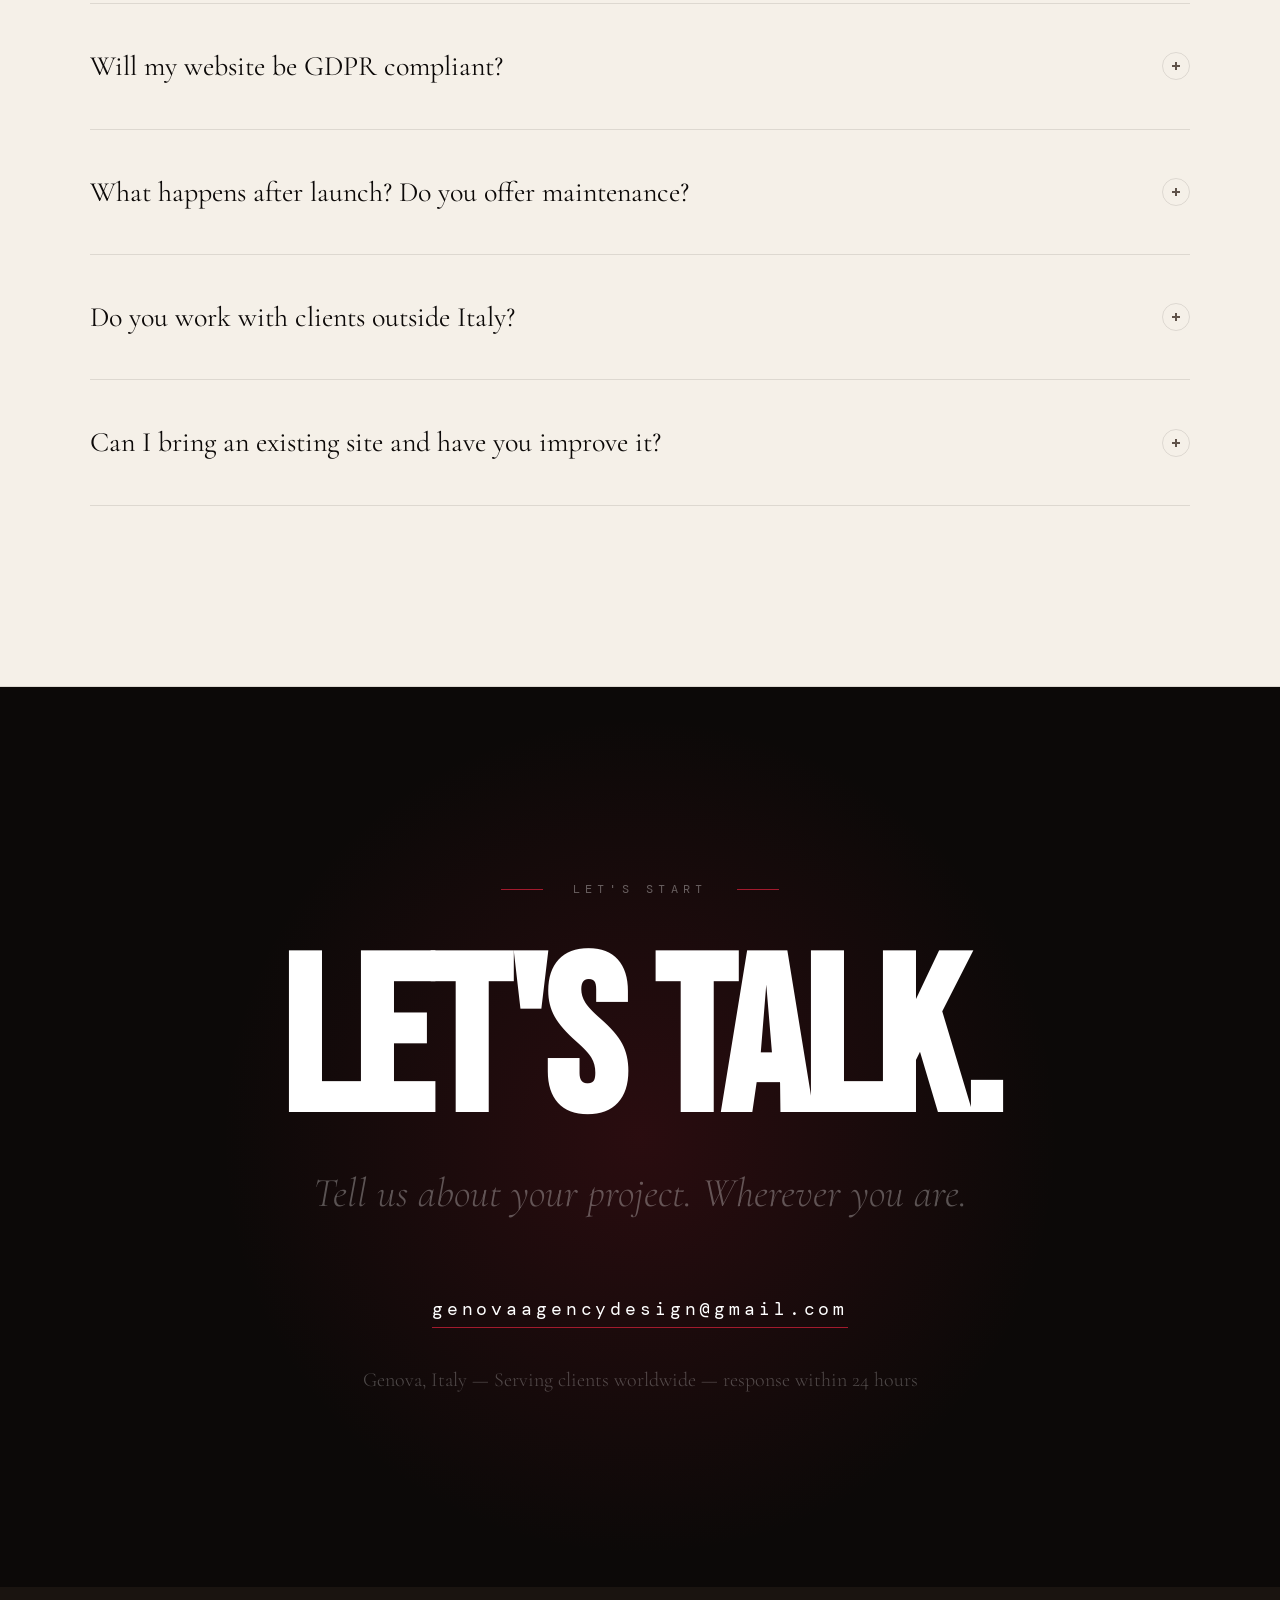
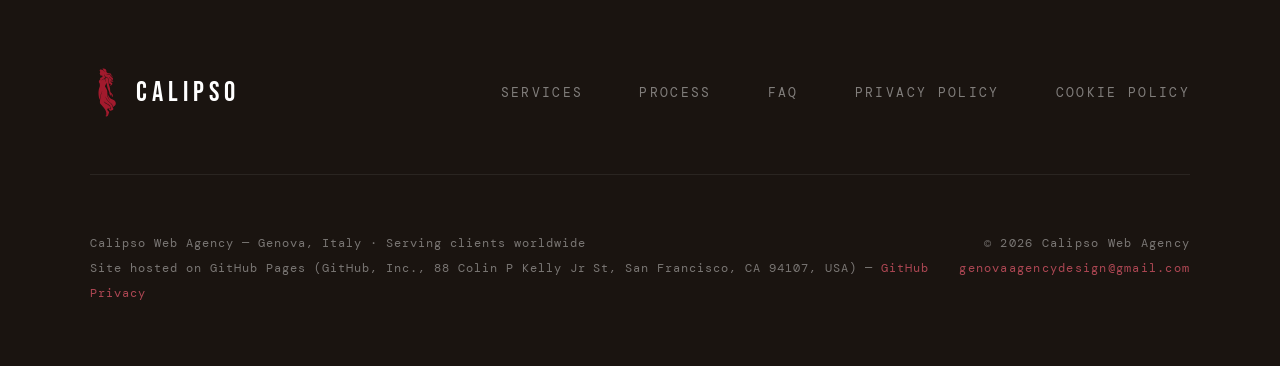
==== commit c0078b62: "Update index.html" ====
--- a/index.html
+++ b/index.html
@@ -11,8 +11,7 @@
 <meta name="DC.publisher" content="Calipso">
 <meta name="DC.language" content="it, en, es, fr, de">
 <meta name="DC.coverage" content="World">
-<meta http-equiv="Content-Type" content="text/html; charset=UTF-8">
-<body>Verification: c1607d93971a319b</body>
+<meta name="yandex-verification" content="c1607d93971a319b" />
 <!-- ═══ SCHEMA.ORG — unico blocco unificato (duplicato rimosso) ═══ -->
 <script type="application/ld+json">
 {
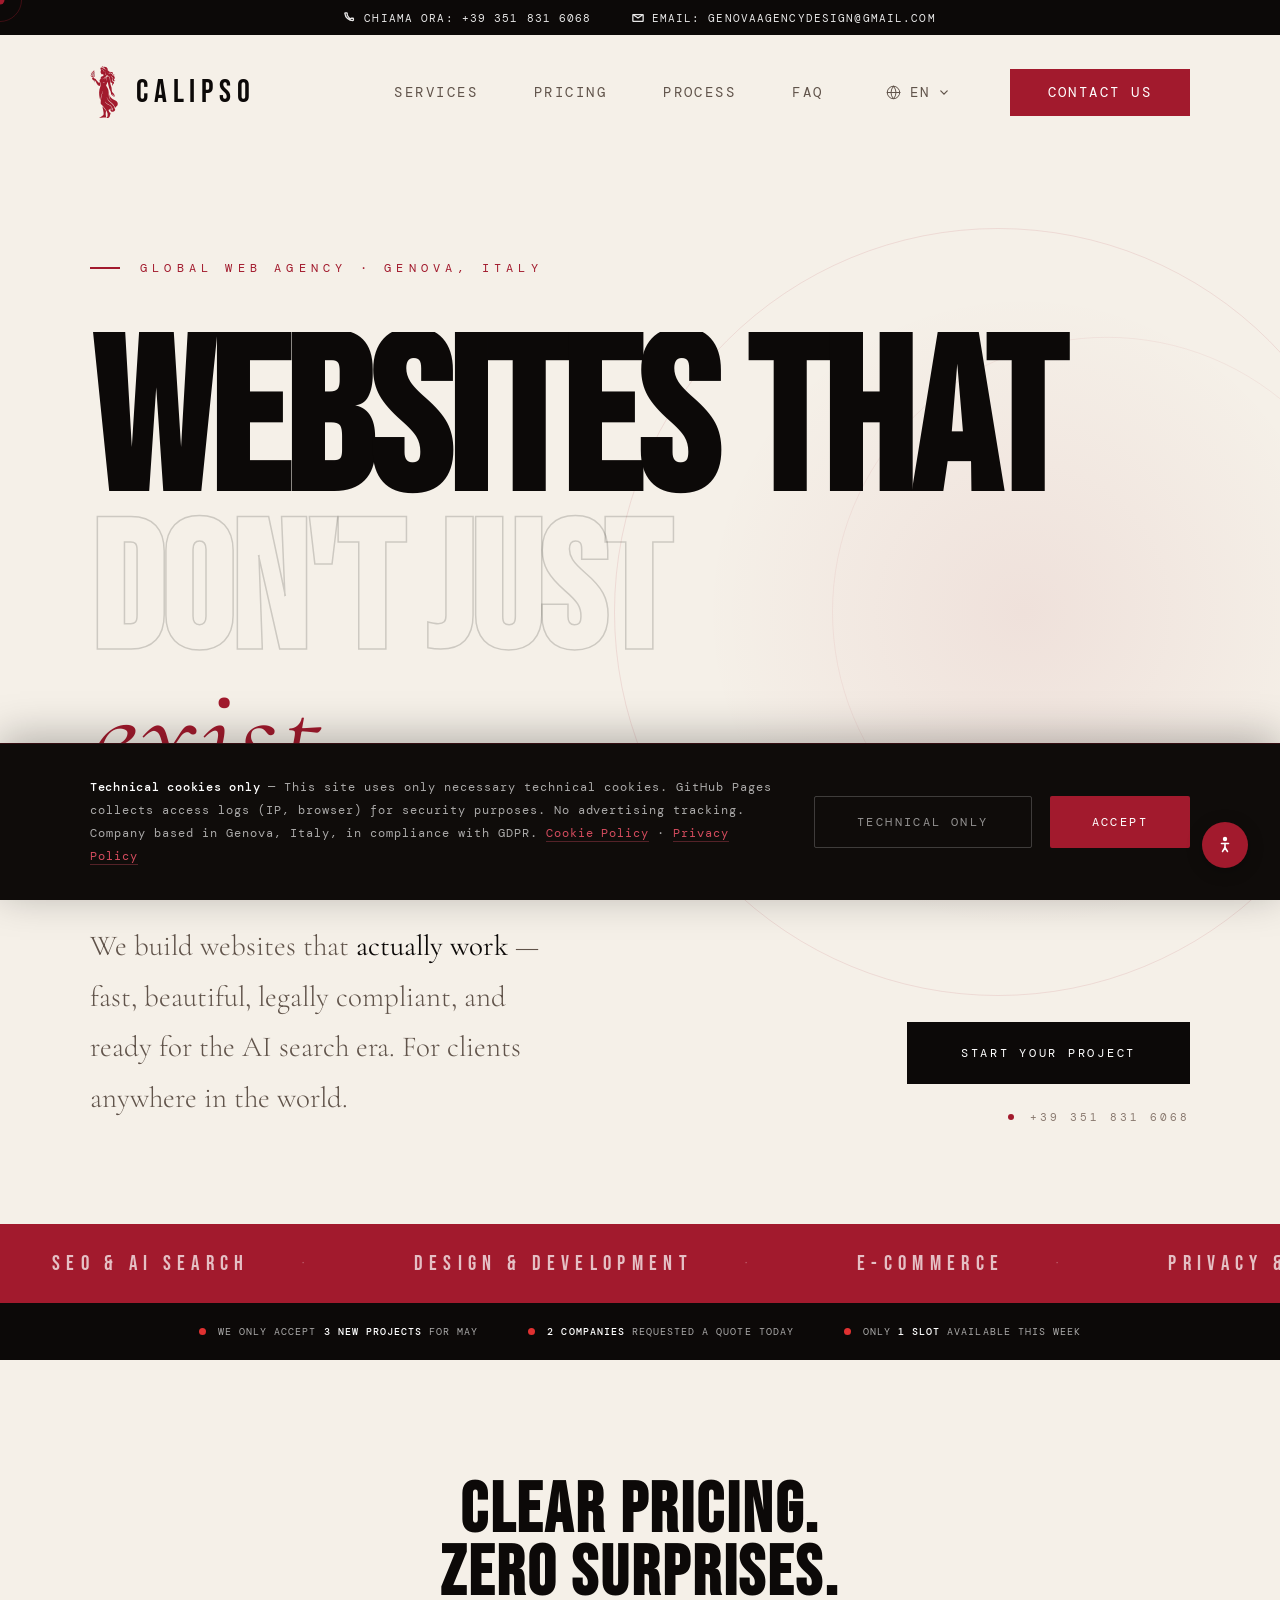
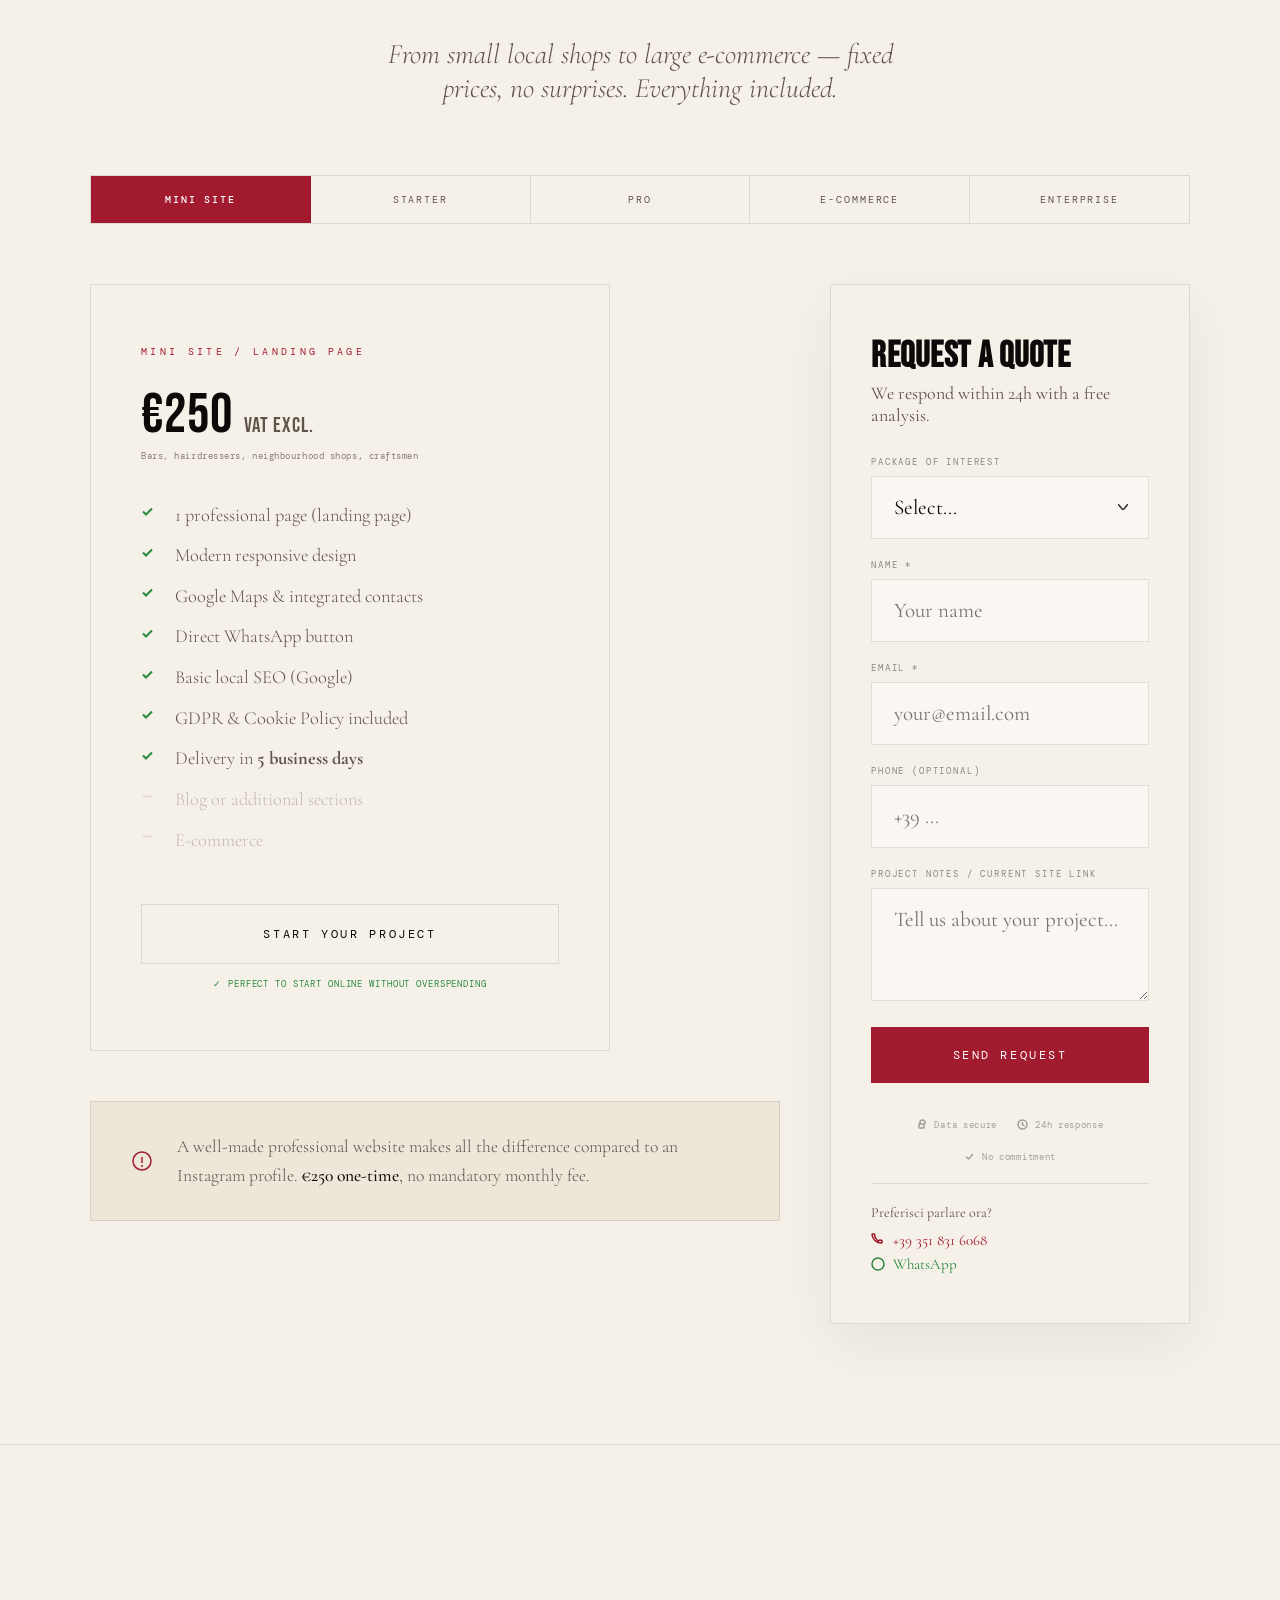
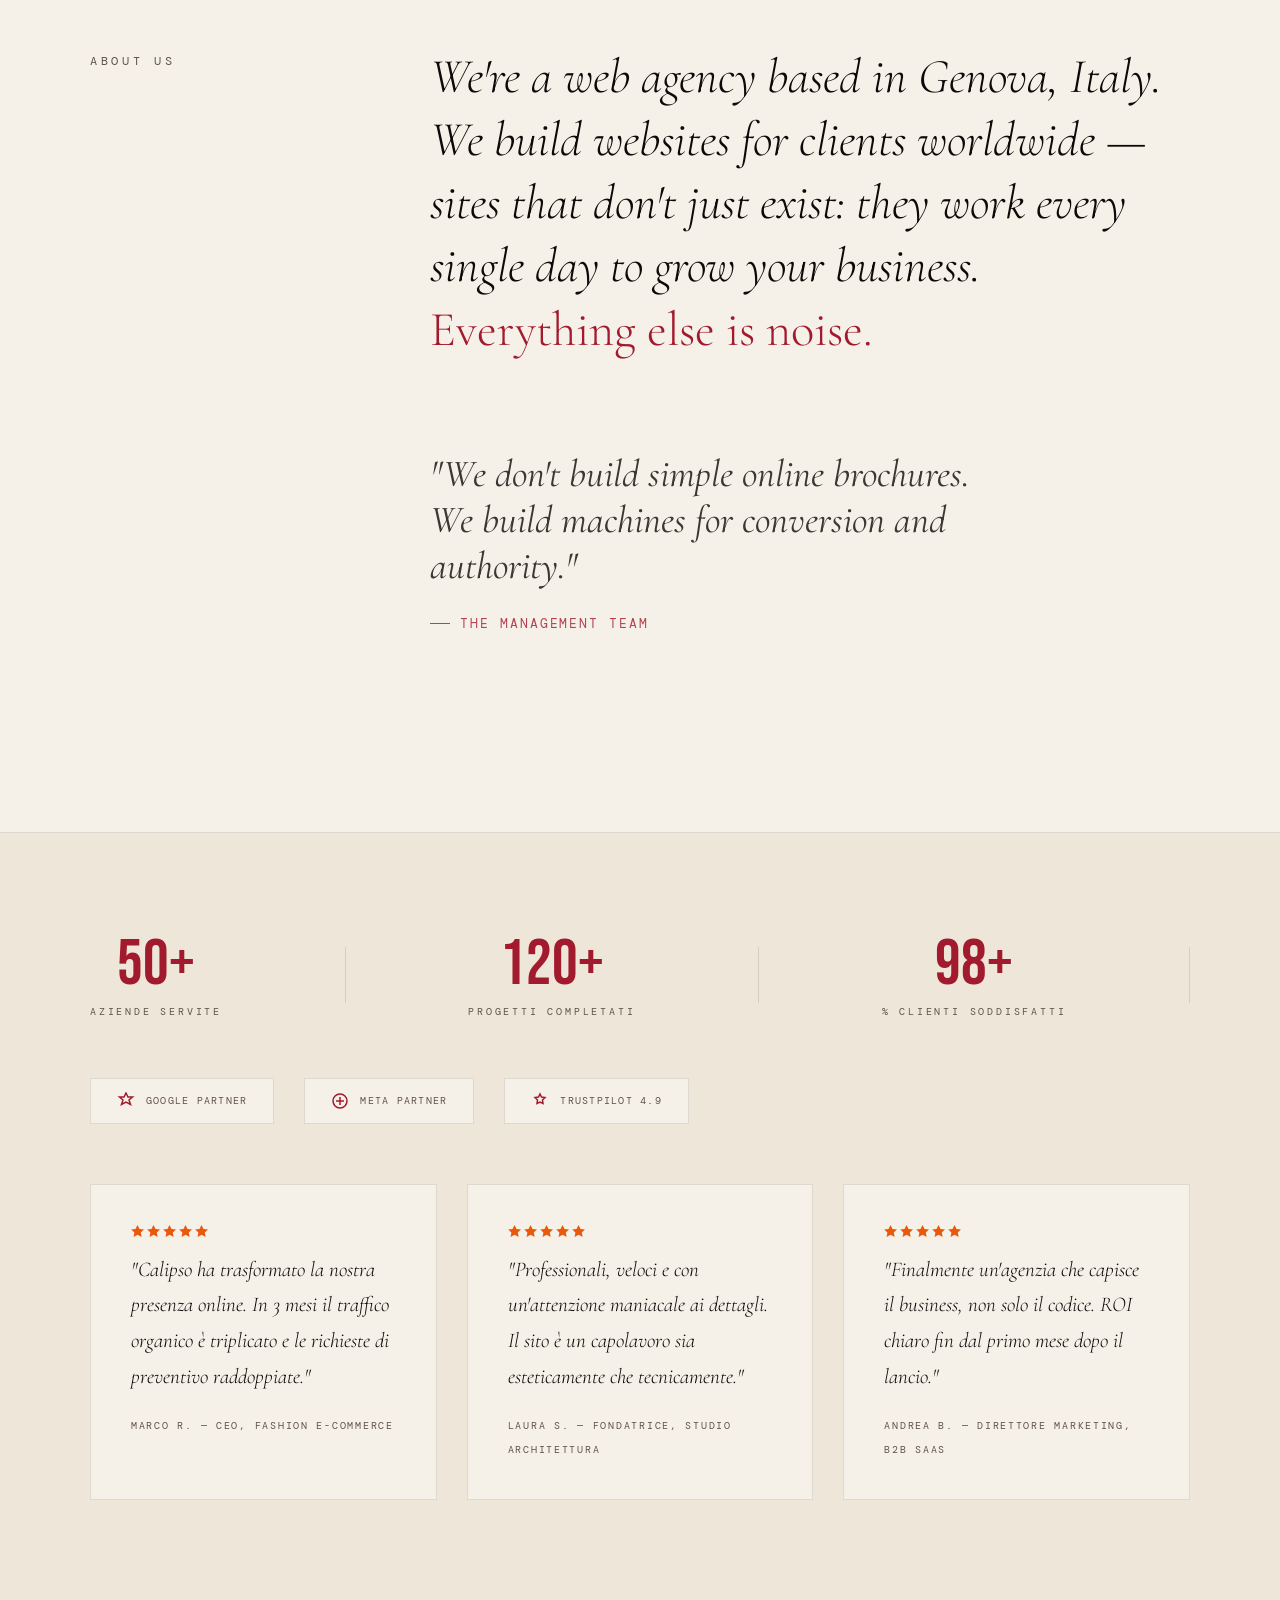
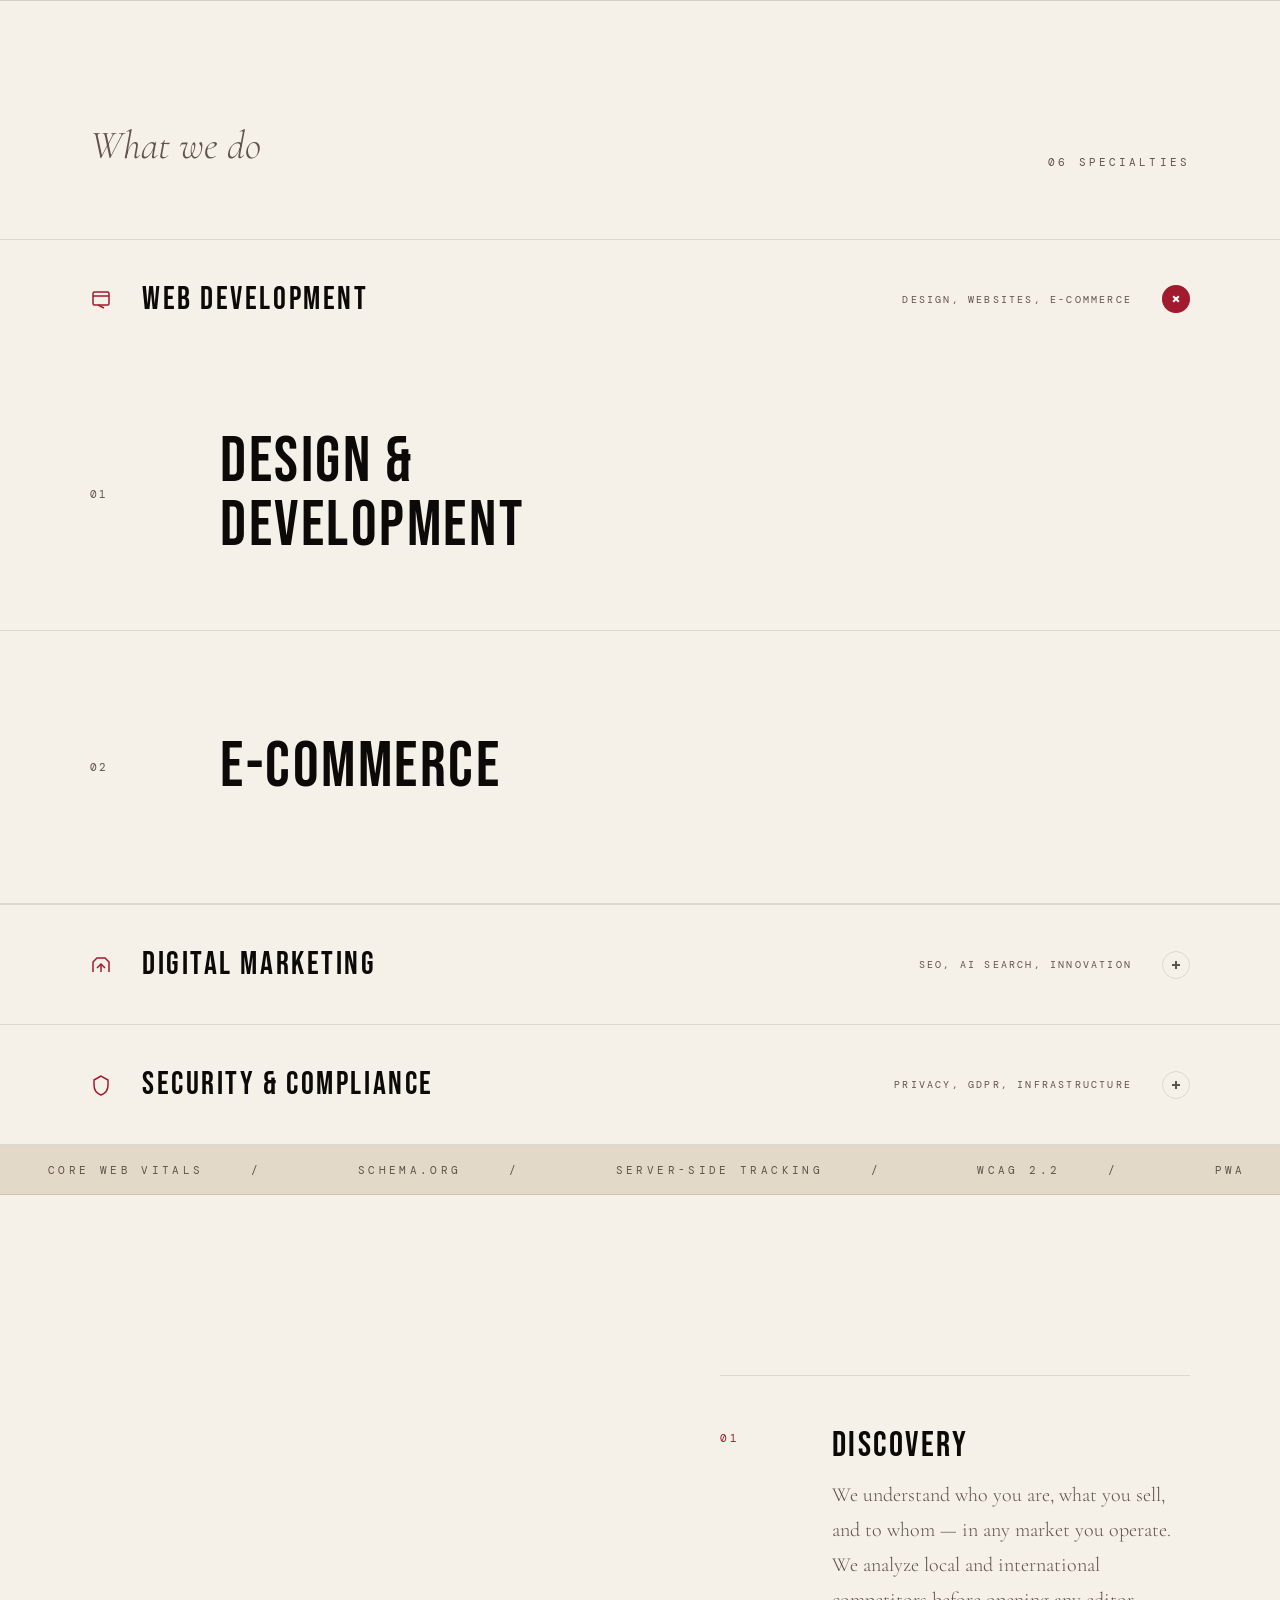
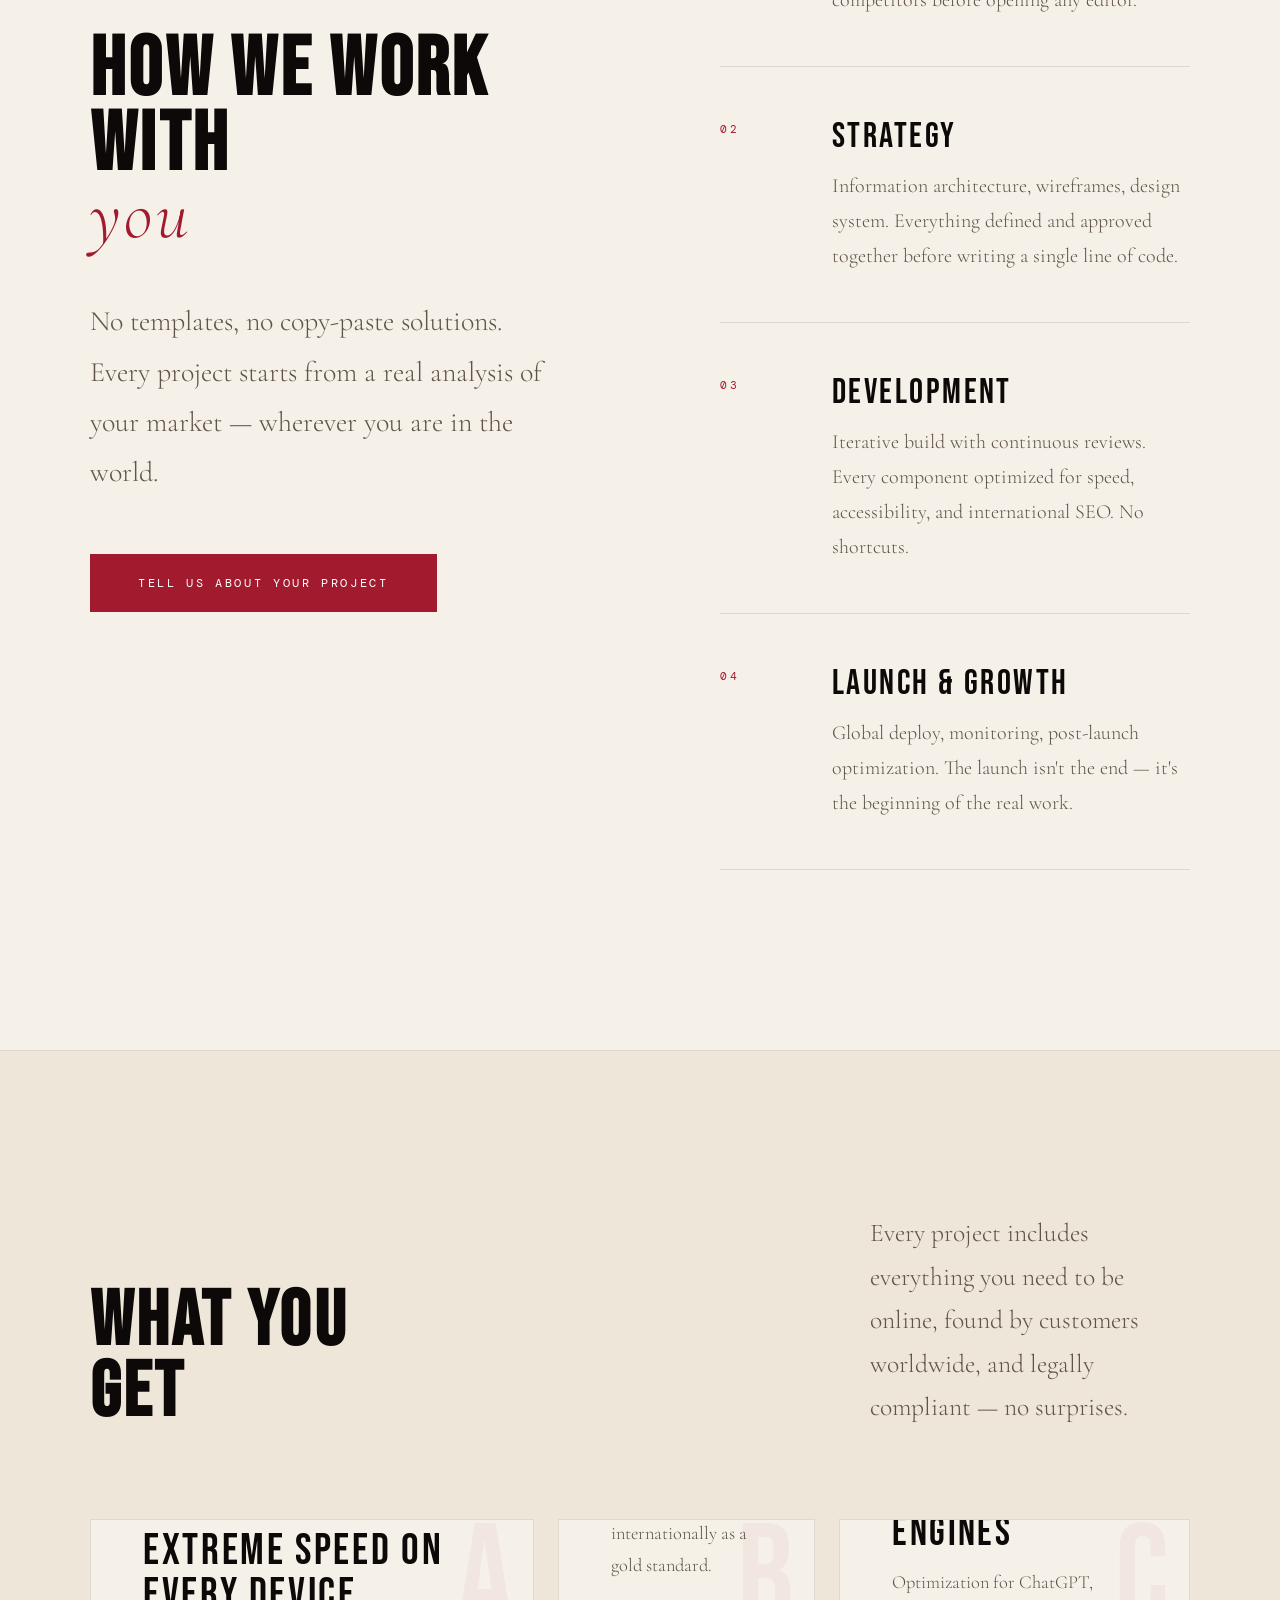
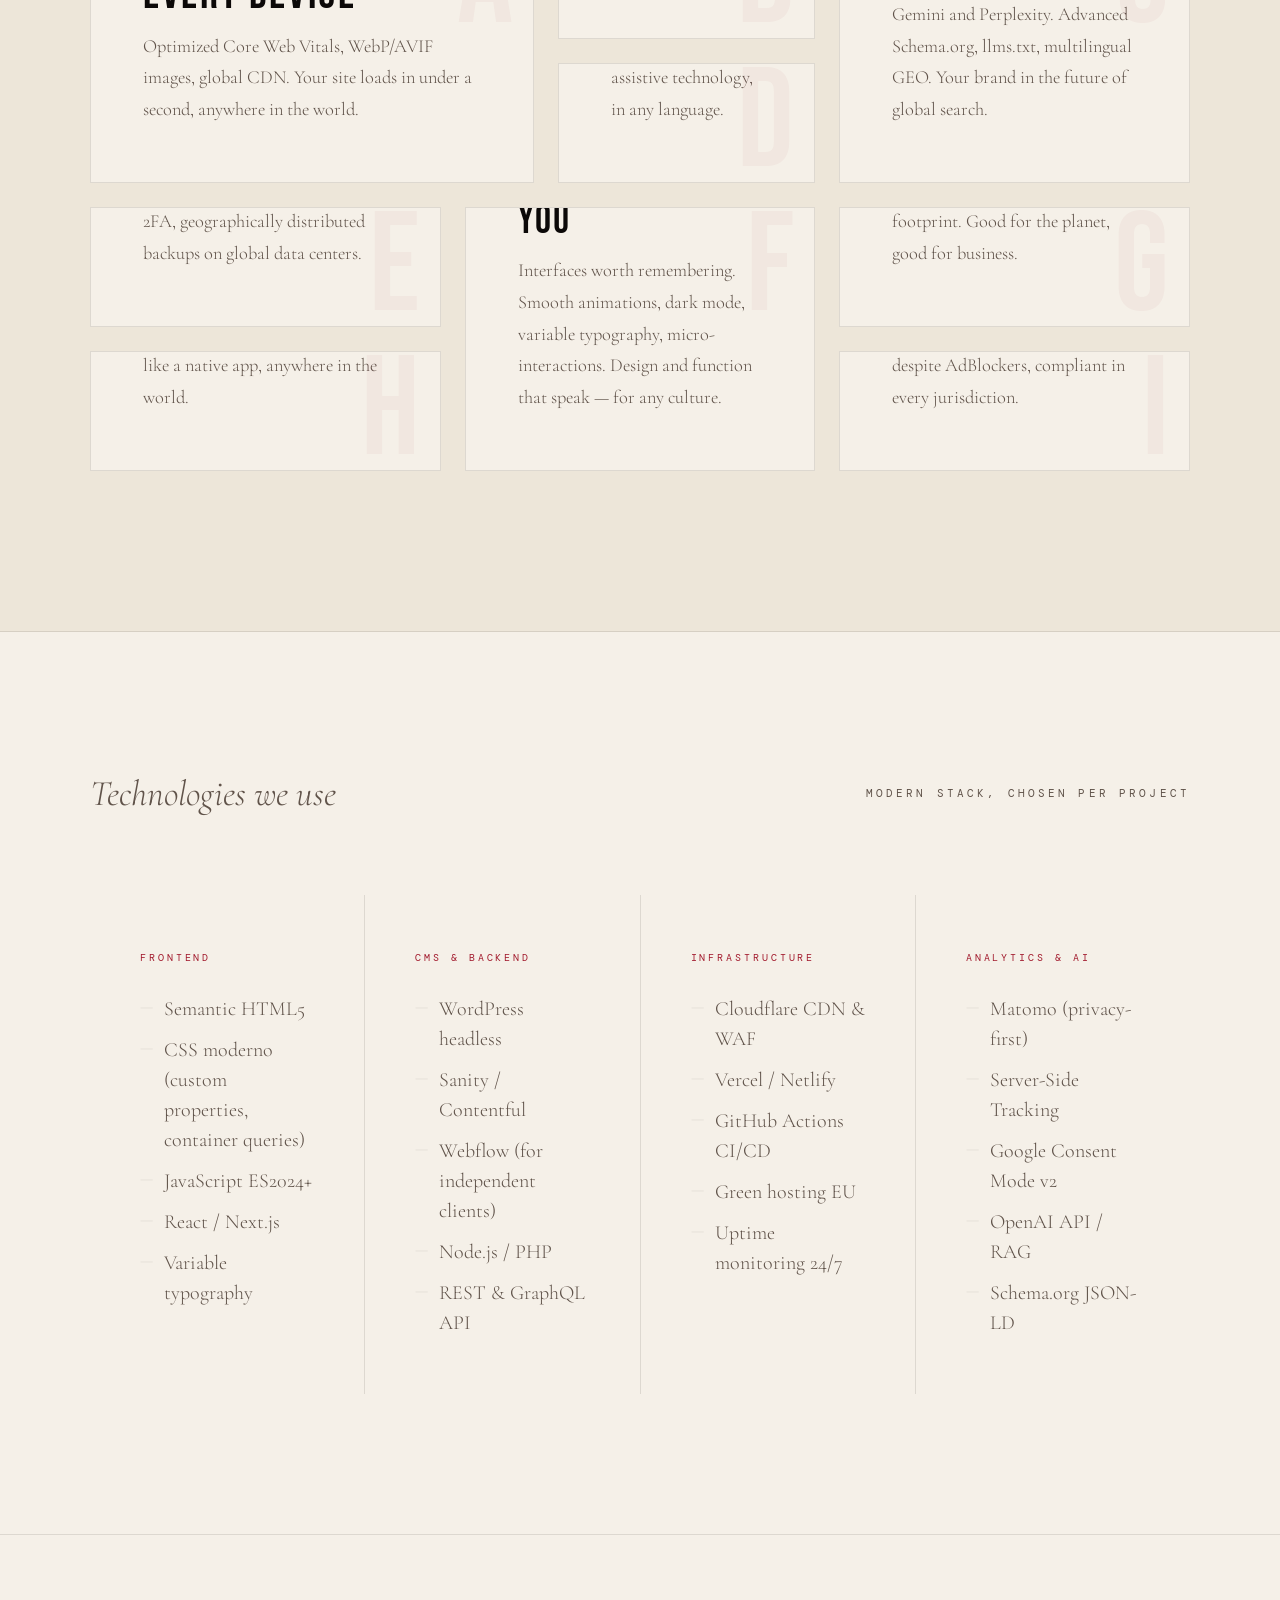
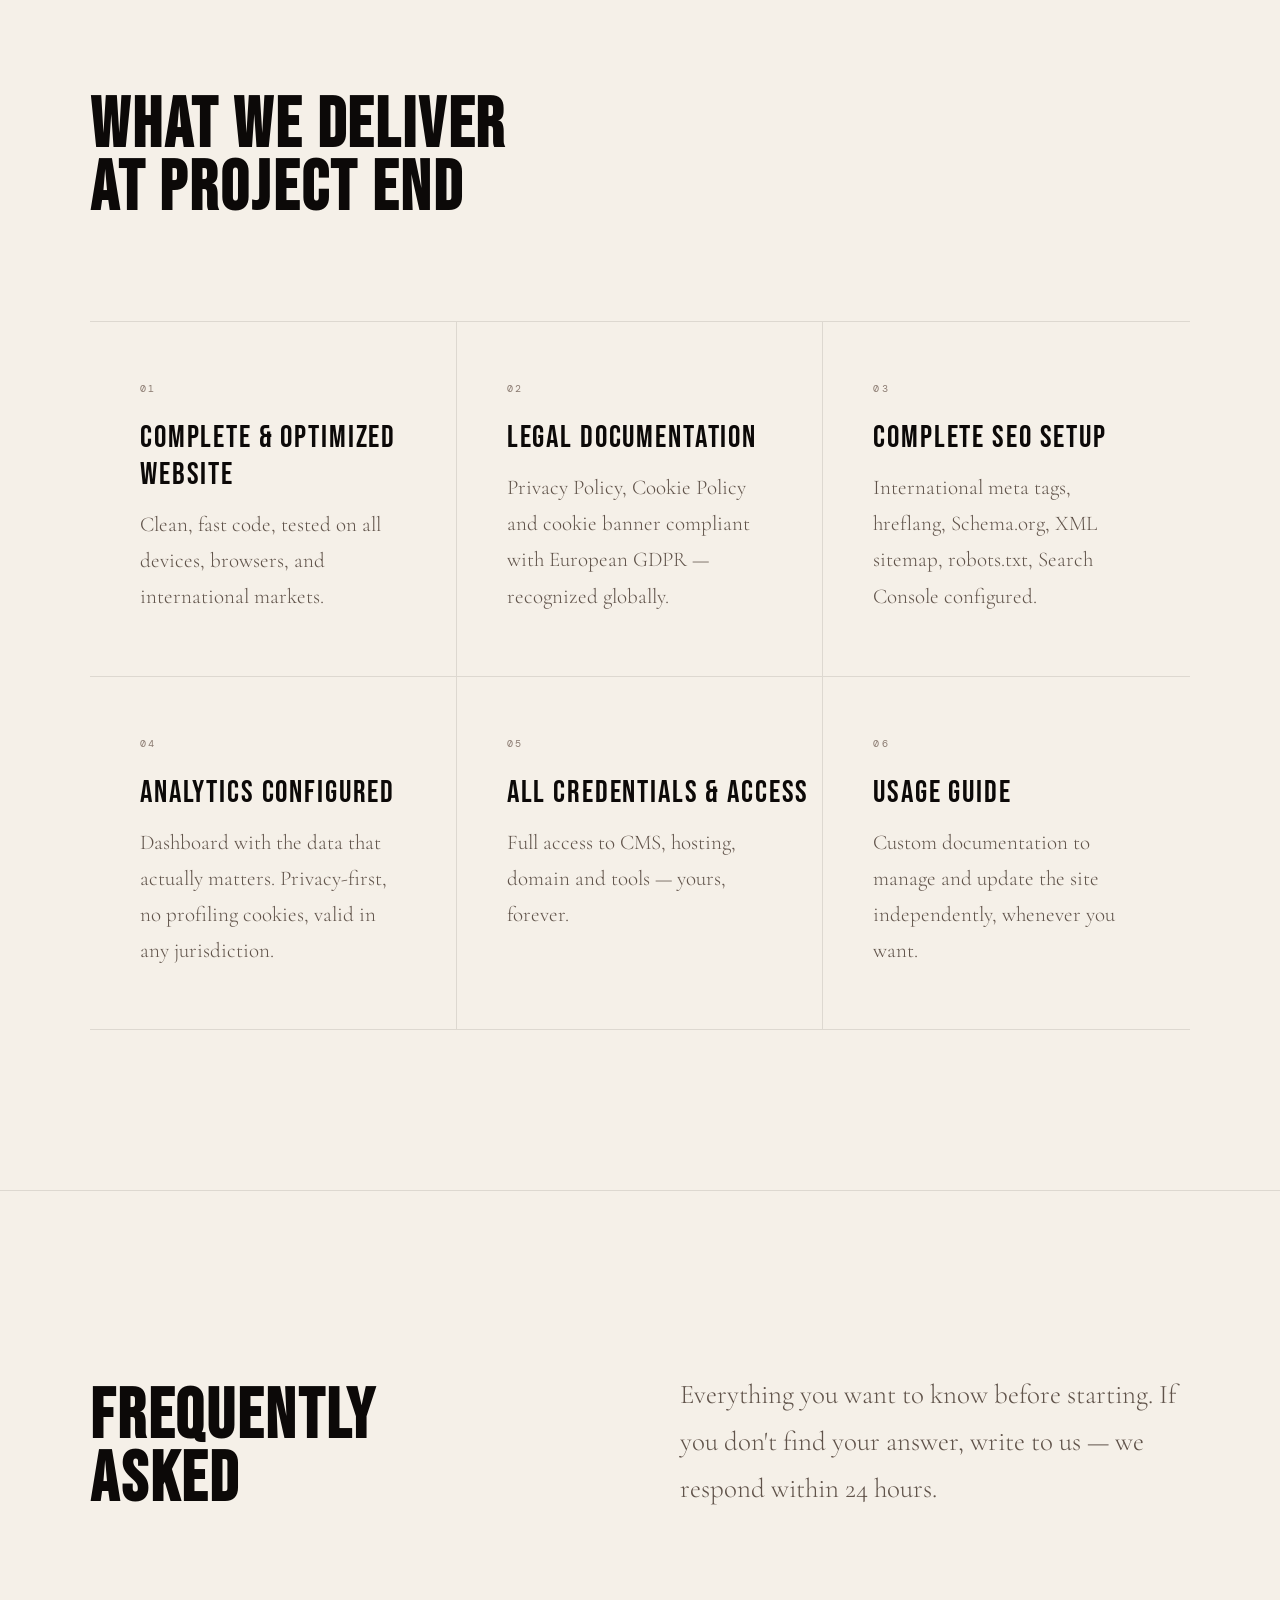
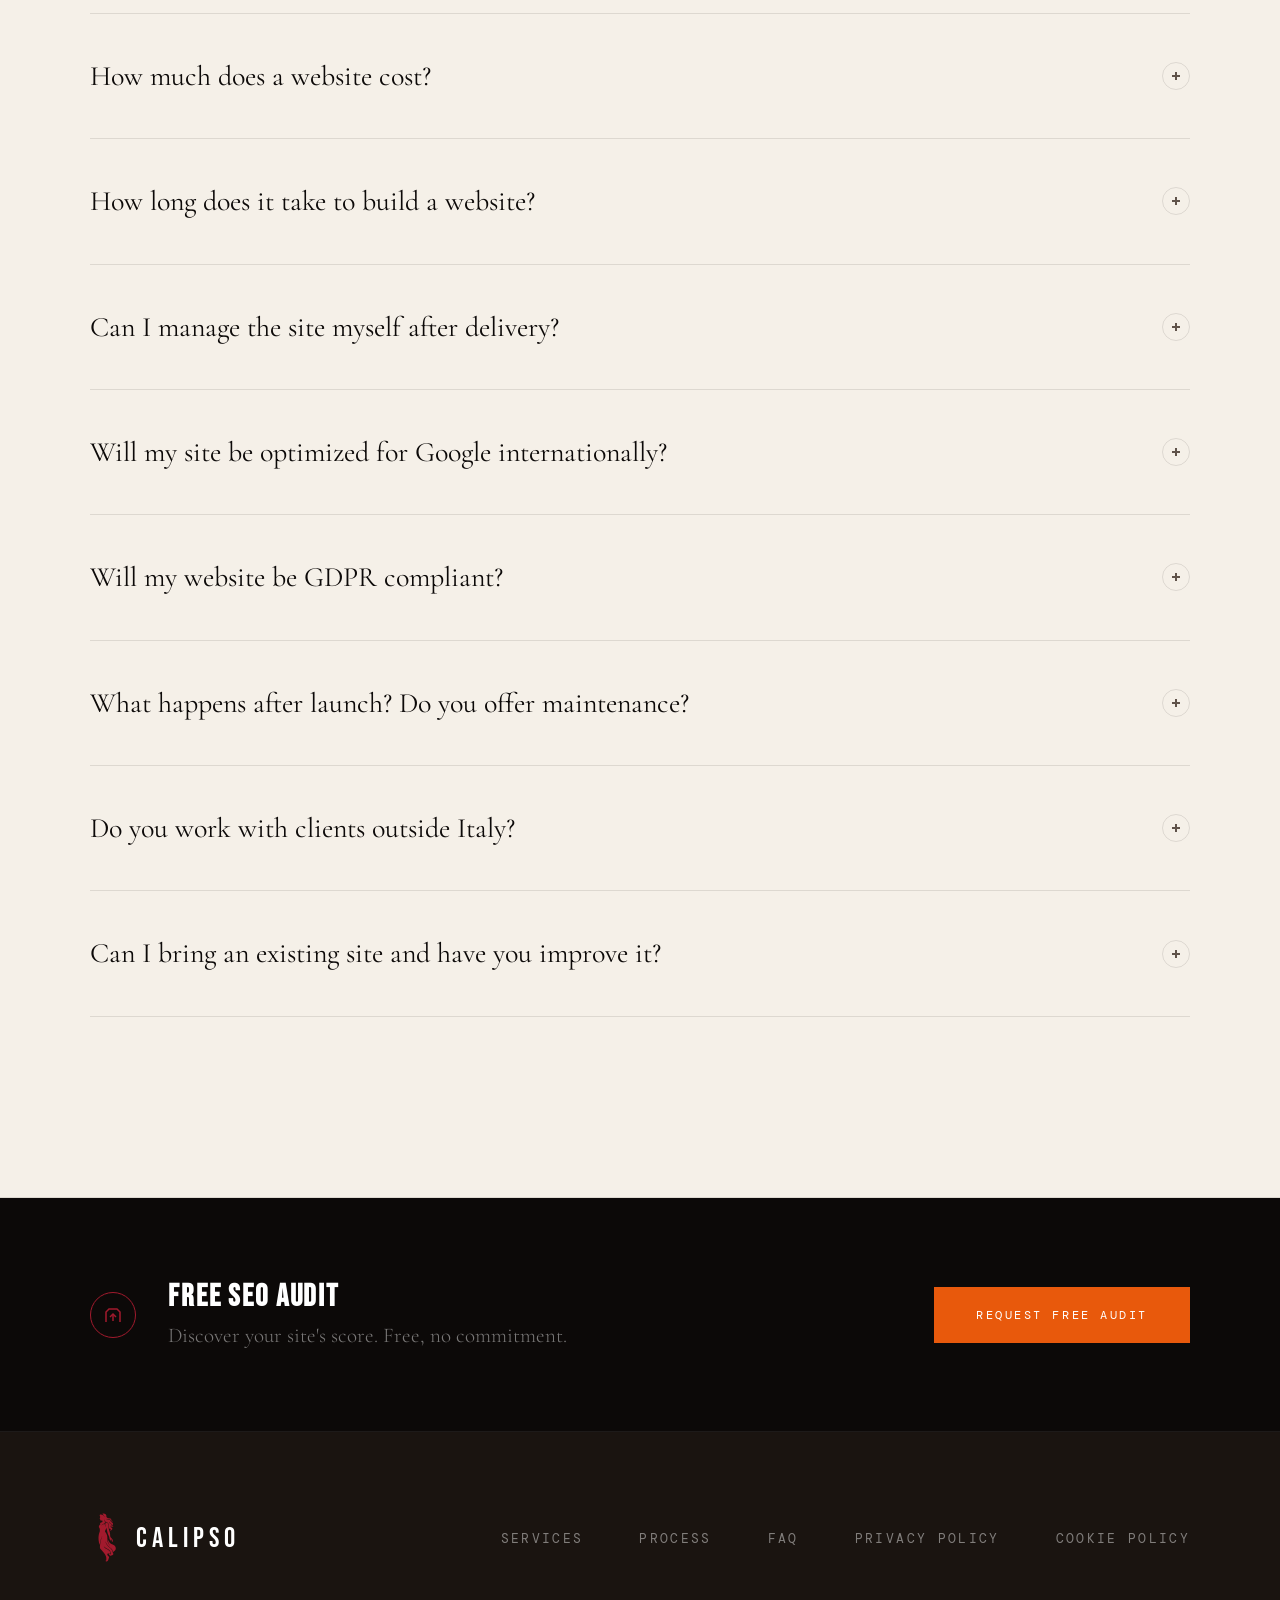
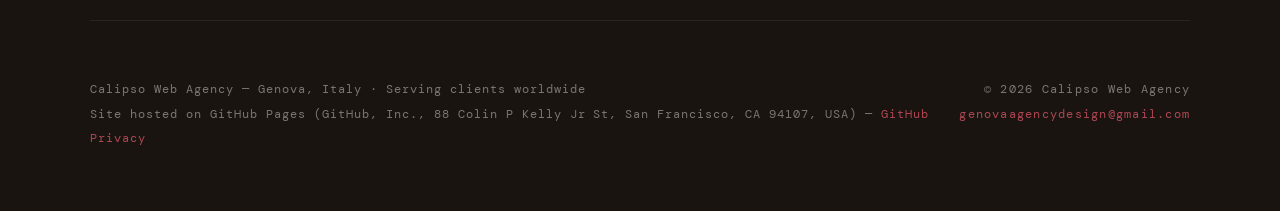
==== commit 70e61681: "Add files via upload" ====
--- a/index.html
+++ b/index.html
@@ -274,8 +274,8 @@
   --red-pale:#F2E2E4;
 }
 *,*::before,*::after{box-sizing:border-box;margin:0;padding:0;}
-html{font-size:20px;}
-body{background:var(--bg);color:var(--ink);font-family:'Cormorant Garamond',serif;overflow-x:hidden;cursor:none;}
+html{font-size:20px;overflow-x:hidden;}
+body{background:var(--bg);color:var(--ink);font-family:'Cormorant Garamond',serif;overflow-x:hidden;max-width:100vw;cursor:none;}
 
 /* ── CURSOR ── */
 .cur{position:fixed;pointer-events:none;z-index:9999;}
@@ -308,25 +308,33 @@
 .ld-name.in{opacity:1;}
 
 /* ── SCROLL OFFSET per navbar fixed ── */
-#servizi,#processo,#faq,#contatti{scroll-margin-top:90px;}
+#servizi,#processo,#prezzi,#faq,#contatti{scroll-margin-top:90px;}
 @media(max-width:768px){
-  #servizi,#processo,#faq,#contatti{scroll-margin-top:70px;}
+  #servizi,#processo,#prezzi,#faq,#contatti{scroll-margin-top:70px;}
 }
 
 /* ── SITE ── */
 #site{opacity:0;transition:opacity 1s ease;}
 #site.in{opacity:1;}
 
+/* ── TOPBAR ── */
+.topbar{position:fixed;top:0;left:0;right:0;height:35px;background:var(--ink);color:#fff;z-index:701;display:flex;align-items:center;justify-content:center;gap:2rem;font-family:'DM Mono',monospace;font-size:.56rem;letter-spacing:.1em;text-transform:uppercase;}
+.topbar a{color:#fff;text-decoration:none;display:flex;align-items:center;gap:.4rem;opacity:.9;transition:opacity .3s;white-space:nowrap;}
+.topbar a:hover{opacity:1;}
+.topbar svg{width:12px;height:12px;stroke:currentColor;fill:none;stroke-width:1.5;}
+@media(max-width:768px){ .topbar{gap:1.5rem;font-size:.5rem;} .topbar span.t-lbl{display:none;} }
+@media(max-width:380px){ .topbar{gap:1rem;} .topbar span.t-val{display:none;} } /* Hide long text on tiny screens, just icons and small text */
+
 /* ── NAV ── */
-nav{position:fixed;top:0;left:0;right:0;z-index:700;display:flex;align-items:center;justify-content:space-between;padding:1.8rem 4.5rem;transition:background .45s,box-shadow .45s;}
+nav{position:fixed;top:35px;left:0;right:0;z-index:700;display:flex;align-items:center;justify-content:space-between;padding:1.5rem 4.5rem;transition:background .45s,box-shadow .45s;overflow:visible;}
 nav.sc{background:rgba(245,240,232,.96);backdrop-filter:blur(16px);box-shadow:0 1px 0 var(--line);}
-.n-logo{display:flex;align-items:center;gap:.9rem;text-decoration:none;}
+.n-logo{display:flex;align-items:center;gap:.9rem;text-decoration:none;flex-shrink:0;}
 .n-logo img{width:28px;}
 .n-name{font-family:'Bebas Neue',sans-serif;font-size:1.6rem;letter-spacing:.18em;color:var(--ink);}
-.n-links{display:flex;align-items:center;gap:2.8rem;}
+.n-links{display:flex;align-items:center;gap:2.8rem;flex-shrink:0;}
 .n-links a{font-family:'DM Mono',monospace;font-size:.68rem;letter-spacing:.18em;text-transform:uppercase;color:var(--muted);text-decoration:none;transition:color .3s;}
 .n-links a:hover{color:var(--ink);}
-.n-cta{color:#fff!important;background:var(--red);padding:.75rem 1.9rem;transition:background .3s,transform .3s!important;}
+.n-cta{color:#fff!important;background:var(--red);padding:.75rem 1.9rem;transition:background .3s,transform .3s!important;flex-shrink:0;white-space:nowrap;}
 .n-cta:hover{background:var(--red2)!important;transform:translateY(-2px)!important;}
 
 /* ── HERO ── */
@@ -546,9 +554,9 @@
 .ck-no:hover{color:#fff;border-color:rgba(255,255,255,.3);}
 
 /* ── SCROLL REVEAL ── */
-.sr{opacity:0;transform:translateY(28px);transition:opacity .9s ease,transform .9s cubic-bezier(.23,1,.32,1);}
+.sr{opacity:0;transform:translateY(22px);transition:opacity .55s ease,transform .55s cubic-bezier(.23,1,.32,1);}
 .sr.in{opacity:1;transform:none;}
-.d1{transition-delay:.1s;}.d2{transition-delay:.2s;}.d3{transition-delay:.3s;}.d4{transition-delay:.4s;}
+.d1{transition-delay:.05s;}.d2{transition-delay:.1s;}.d3{transition-delay:.15s;}.d4{transition-delay:.2s;}
 
 /* ── RESPONSIVE ── */
 @media(max-width:1024px){
@@ -584,22 +592,26 @@
   .svc-row:hover .svc-desc,.svc-row:active .svc-desc{color:rgba(255,255,255,.78)!important;}
 
   /* Nav */
-  nav{padding-top:1.2rem;padding-bottom:1.2rem;}
+  nav{padding:1rem 1rem;}
+  .n-links{gap:1rem;}
   .n-links a:not(.n-cta){display:none;}
-  .n-cta{padding:.6rem 1.3rem;font-size:.52rem;}
+  .n-name{font-size:1.3rem;}
+  .n-logo img{width:22px;}
+  .n-cta{padding:.5rem 1rem;font-size:.48rem;}
 
   /* Hero */
-  .hero{min-height:auto;padding:0 1.4rem;justify-content:flex-start;}
-  .hero-body{padding-top:5.5rem;padding-bottom:2rem;}
+  .hero{min-height:auto;padding:0 1rem;justify-content:flex-start;}
+  .hero-body{padding-top:8rem;padding-bottom:4rem;}
   .hero-ring,.hero-glow{display:none;}
-  .hl1{font-size:clamp(3.2rem,20vw,8rem);}
-  .hl2{font-size:clamp(2.8rem,17vw,7rem);}
-  .hl3{font-size:clamp(2.2rem,14vw,5.5rem);}
-  .h-tag{font-size:.52rem;margin-bottom:1.6rem;}
-  .hero-foot{flex-direction:column;align-items:flex-start;gap:1.8rem;padding:1.8rem 0 3rem;border-top:1px solid var(--line);}
-  .h-sub{max-width:100%;font-size:1.25rem;}
-  .h-right{align-items:flex-start;gap:1rem;}
-  .h-btn{padding:1rem 2rem;font-size:.58rem;}
+  .hl1{font-size:clamp(2.6rem,18vw,8rem);}
+  .hl2{font-size:clamp(2.5rem,15vw,7rem);}
+  .hl3{font-size:clamp(2.1rem,13vw,5.5rem);margin-bottom:3rem;}
+  .h-tag{font-size:.50rem;margin-bottom:2.5rem;}
+  .pricing-hdr h2, .deliv h2 {font-size:clamp(2.2rem,8vw,7rem);}
+  .hero-foot{flex-direction:column;align-items:flex-start;gap:2.5rem;padding:3.5rem 0 4.5rem;border-top:1px solid var(--line);}
+  .h-sub{max-width:100%;font-size:1.35rem;line-height:1.5;}
+  .h-right{align-items:flex-start;gap:1.5rem;}
+  .h-btn{padding:1.1rem 2.2rem;font-size:.58rem;}
   .h-hint{font-size:.5rem;}
 
   /* Intro */
@@ -669,13 +681,275 @@
   .ck-btns{width:100%;justify-content:flex-end;}
 }
 
-@media(max-width:480px){
-  .hl1{font-size:clamp(2.6rem,18vw,5rem);}
-  .hl2{font-size:clamp(2.2rem,15vw,4rem);}
-  .hl3{font-size:clamp(1.8rem,12vw,3.2rem);}
-  .ct-big{font-size:clamp(3.2rem,19vw,7rem);}
-  .svc-name{font-size:clamp(1.5rem,8vw,3.5rem);}
-  .n-name{font-size:1.1rem;}
+
+/* ══════════════════════════════════
+   NEURODESIGN ADDITIONS
+   ══════════════════════════════════ */
+:root{--trust:#1E5FA6;--action:#E8590C;--action-h:#D14B00;--ok:#2B8A3E;--fomo:#E03131;}
+
+/* ── SOCIAL PROOF ── */
+.proof{padding:5rem 4.5rem;border-bottom:1px solid var(--line);background:var(--bg2);}
+.proof-row{display:flex;align-items:center;justify-content:space-between;gap:3rem;flex-wrap:wrap;}
+.proof-stat{display:flex;flex-direction:column;align-items:center;gap:.4rem;min-width:120px;}
+.proof-num{font-family:'Bebas Neue',sans-serif;font-size:clamp(3rem,5vw,5rem);color:var(--red);line-height:1;}
+.proof-lbl{font-family:'DM Mono',monospace;font-size:.5rem;letter-spacing:.28em;text-transform:uppercase;color:var(--muted);text-align:center;}
+.proof-div{width:1px;height:56px;background:var(--line);}
+.proof-badges{display:flex;align-items:center;gap:1.5rem;flex-wrap:wrap;}
+.proof-badge{display:flex;align-items:center;gap:.55rem;padding:.65rem 1.3rem;border:1px solid var(--line);background:var(--bg);transition:border-color .3s;}
+.proof-badge:hover{border-color:rgba(162,26,45,.3);}
+.proof-badge svg{width:18px;height:18px;stroke:var(--red);fill:none;stroke-width:1.5;flex-shrink:0;}
+.proof-badge span{font-family:'DM Mono',monospace;font-size:.52rem;letter-spacing:.12em;color:var(--muted);text-transform:uppercase;}
+.proof-reviews{display:flex;gap:1.5rem;margin-top:3rem;}
+.proof-rev{flex:1;padding:2rem 2rem;border:1px solid var(--line);background:var(--bg);position:relative;overflow:hidden;transition:transform .4s,box-shadow .4s;}
+.proof-rev:hover{transform:translateY(-4px);box-shadow:0 16px 40px rgba(12,9,8,.08);}
+.proof-rev::before{content:'';position:absolute;top:0;left:0;width:2.5px;height:0;background:var(--red);transition:height .5s cubic-bezier(.23,1,.32,1);}
+.proof-rev:hover::before{height:100%;}
+.proof-stars{display:flex;gap:.15rem;margin-bottom:.7rem;}
+.proof-stars svg{width:13px;height:13px;fill:var(--action);stroke:none;}
+.proof-qt{font-family:'Cormorant Garamond',serif;font-weight:300;font-style:italic;font-size:1.05rem;line-height:1.7;color:var(--ink);margin-bottom:.8rem;}
+.proof-who{font-family:'DM Mono',monospace;font-size:.48rem;letter-spacing:.18em;text-transform:uppercase;color:var(--muted);}
+
+/* ── SERVICE GROUPS ── */
+.svc-group{border-bottom:1px solid var(--line);}
+.svc-grp-hdr{padding:2rem 4.5rem;display:flex;align-items:center;gap:1.5rem;cursor:pointer;transition:background .3s;}
+.svc-grp-hdr:hover{background:var(--bg2);}
+.svc-grp-hdr svg.svc-grp-ico{width:22px;height:22px;stroke:var(--red);fill:none;stroke-width:1.5;flex-shrink:0;}
+.svc-grp-name{font-family:'Bebas Neue',sans-serif;font-size:1.6rem;letter-spacing:.08em;color:var(--ink);flex:1;}
+.svc-grp-sub{font-family:'DM Mono',monospace;font-size:.5rem;letter-spacing:.22em;text-transform:uppercase;color:var(--muted);}
+.svc-grp-tog{width:28px;height:28px;border:1px solid var(--line);border-radius:50%;display:flex;align-items:center;justify-content:center;transition:background .3s,border-color .3s,transform .5s cubic-bezier(.23,1,.32,1);}
+.svc-group.open .svc-grp-tog{background:var(--red);border-color:var(--red);transform:rotate(45deg);}
+.svc-grp-tog svg{width:10px;height:10px;stroke:var(--muted);fill:none;stroke-width:2;}
+.svc-group.open .svc-grp-tog svg{stroke:#fff;}
+.svc-grp-body{max-height:0;overflow:hidden;transition:max-height .6s cubic-bezier(.23,1,.32,1);}
+.svc-group.open .svc-grp-body{max-height:600px;}
+
+/* ── FOMO BAR ── */
+.fomo-bar{padding:1.1rem 4.5rem;background:var(--ink);display:flex;align-items:center;justify-content:center;gap:2.5rem;flex-wrap:wrap;}
+.fomo-item{display:flex;align-items:center;gap:.6rem;}
+.fomo-dot{width:7px;height:7px;border-radius:50%;background:var(--fomo);animation:pulse 2s ease-in-out infinite;flex-shrink:0;}
+.fomo-txt{font-family:'DM Mono',monospace;font-size:.52rem;letter-spacing:.1em;text-transform:uppercase;color:rgba(255,255,255,.65);white-space:nowrap;overflow:hidden;text-overflow:ellipsis;}
+.fomo-txt strong{color:#fff;font-weight:500;}
+@media(max-width:768px){
+  .fomo-bar{flex-direction:column;align-items:flex-start;padding:.6rem 1rem;}
+  .fomo-txt{white-space:normal;}
+}
+
+/* ── PRICING TABS ── */
+.pricing{padding:6rem 4.5rem;border-bottom:1px solid var(--line);}
+.pricing-hdr{text-align:center;margin-bottom:3.5rem;}
+.pricing-hdr h2{font-family:'Bebas Neue',sans-serif;font-size:clamp(2.5rem,5.5vw,7rem);letter-spacing:.04em;line-height:.9;color:var(--ink);margin-bottom:1.5rem;}
+.pricing-hdr p{font-family:'Cormorant Garamond',serif;font-weight:300;font-style:italic;font-size:1.4rem;color:var(--muted);max-width:520px;margin:0 auto;}
+
+/* Category tabs */
+.ptabs{display:flex;gap:0;margin-bottom:3rem;border:1px solid var(--line);overflow:hidden;flex-wrap:wrap;}
+.ptab{font-family:'DM Mono',monospace;font-size:.52rem;letter-spacing:.18em;text-transform:uppercase;padding:.85rem 1.6rem;border:none;border-right:1px solid var(--line);background:var(--bg);color:var(--muted);cursor:pointer;transition:background .3s,color .3s;flex:1;min-width:120px;}
+.ptab:last-child{border-right:none;}
+.ptab:hover{background:var(--bg2);color:var(--ink);}
+.ptab.on{background:var(--red);color:#fff;font-weight:500;}
+.ptab-lbl{display:block;font-size:.38rem;letter-spacing:.08em;margin-top:.1rem;opacity:.7;}
+.ptab.on .ptab-lbl{opacity:.8;}
+
+/* Panels */
+.ptab-panel{display:none;}
+.ptab-panel.on{display:block;animation:fadeUp .4s cubic-bezier(.23,1,.32,1);}
+@keyframes fadeUp{from{opacity:0;transform:translateY(14px);}to{opacity:1;transform:none;}}
+
+/* Layout */
+.conv-layout{display:grid;grid-template-columns:1fr 360px;gap:2.5rem;align-items:start;}
+.conv-bundles{display:grid;grid-template-columns:repeat(2,1fr);gap:1.5rem;align-items:start;}
+.conv-bundles.single{grid-template-columns:1fr;max-width:520px;}
+.conv-bundles.triple{grid-template-columns:repeat(3,1fr);}
+.conv-form{position:sticky;top:100px;}
+.conv-form-inner{border:1px solid var(--line);padding:2.5rem 2rem;background:var(--bg);box-shadow:0 20px 60px rgba(0,0,0,.06);}
+.conv-form-inner h3{font-family:'Bebas Neue',sans-serif;font-size:1.8rem;letter-spacing:.02em;margin-bottom:.2rem;}
+.conv-direct{margin-top:1rem;padding-top:1rem;border-top:1px solid var(--line);}
+
+/* Cards */
+.price-card{border:1px solid var(--line);padding:3rem 2.5rem;background:var(--bg);position:relative;display:flex;flex-direction:column;transition:transform .42s cubic-bezier(.23,1,.32,1),box-shadow .42s,border-color .42s;}
+.price-card:hover{transform:translateY(-5px);box-shadow:0 20px 55px rgba(12,9,8,.09);}
+.price-card.feat{border-color:var(--red);transform:scale(1.04);box-shadow:0 20px 60px rgba(162,26,45,.12);z-index:2;}
+.price-card.feat:hover{transform:scale(1.04) translateY(-5px);box-shadow:0 28px 70px rgba(162,26,45,.18);}
+.price-badge{position:absolute;top:-1px;left:50%;transform:translateX(-50%);background:var(--red);color:#fff;font-family:'DM Mono',monospace;font-size:.46rem;letter-spacing:.22em;text-transform:uppercase;padding:.4rem 1.5rem;white-space:nowrap;}
+.price-badge.gold{background:linear-gradient(90deg,#b8860b,#d4a017);}
+.price-tier{font-family:'DM Mono',monospace;font-size:.52rem;letter-spacing:.32em;text-transform:uppercase;color:var(--red);margin-bottom:1.5rem;}
+.price-amt{font-family:'Bebas Neue',sans-serif;font-size:clamp(2.8rem,4vw,4.2rem);letter-spacing:.02em;color:var(--ink);line-height:1;margin-bottom:.3rem;}
+.price-amt small{font-size:.38em;color:var(--muted);letter-spacing:.05em;}
+.price-note{font-family:'DM Mono',monospace;font-size:.46rem;letter-spacing:.06em;color:var(--muted2);margin-bottom:2rem;}
+.price-list{list-style:none;display:flex;flex-direction:column;gap:.65rem;margin-bottom:2.5rem;flex:1;}
+.price-list li{font-size:.92rem;font-weight:300;color:var(--muted);line-height:1.5;padding-left:1.7rem;position:relative;}
+.price-list li svg{position:absolute;left:0;top:.18rem;width:13px;height:13px;stroke-width:2;fill:none;}
+.price-list li .ck-i{stroke:var(--ok);}
+.price-list li .no-i{stroke:var(--muted2);opacity:.35;}
+.price-list li.off{color:var(--muted2);opacity:.45;}
+.price-cta{display:block;text-align:center;font-family:'DM Mono',monospace;font-size:.6rem;letter-spacing:.22em;text-transform:uppercase;padding:1.05rem 2rem;text-decoration:none;transition:background .3s,transform .3s,color .3s;border:1.5px solid var(--line);color:var(--ink);background:transparent;}
+.price-cta:hover{background:var(--ink);color:#fff;transform:translateY(-2px);}
+.price-card.feat .price-cta{background:var(--red);color:#fff;border-color:var(--red);}
+.price-card.feat .price-cta:hover{background:var(--red2);border-color:var(--red2);transform:translateY(-2px);}
+.price-save{text-align:center;margin-top:.7rem;font-family:'DM Mono',monospace;font-size:.44rem;letter-spacing:.1em;color:var(--ok);text-transform:uppercase;}
+
+/* Confronto aggiuntivo */
+.price-compare-note{margin-top:2.5rem;padding:1.5rem 2rem;border:1px solid var(--line);background:var(--bg2);display:flex;align-items:center;gap:1.2rem;}
+.price-compare-note svg{width:22px;height:22px;stroke:var(--red);fill:none;stroke-width:1.5;flex-shrink:0;}
+.price-compare-note p{font-size:.88rem;font-weight:300;color:var(--muted);line-height:1.65;}
+.price-compare-note strong{color:var(--ink);font-weight:500;}
+
+/* ── AUDIT BANNER (Reciprocity) ── */
+.audit{padding:4rem 4.5rem;background:var(--ink);display:flex;align-items:center;justify-content:space-between;gap:3rem;border-bottom:1px solid rgba(255,255,255,.07);}
+.audit-l{display:flex;align-items:center;gap:1.6rem;}
+.audit-ico{width:46px;height:46px;border:1.5px solid var(--red);border-radius:50%;display:flex;align-items:center;justify-content:center;flex-shrink:0;}
+.audit-ico svg{width:20px;height:20px;stroke:var(--red);fill:none;stroke-width:1.5;}
+.audit h3{font-family:'Bebas Neue',sans-serif;font-size:1.55rem;letter-spacing:.06em;color:#fff;margin-bottom:.25rem;}
+.audit p{font-family:'Cormorant Garamond',serif;font-weight:300;font-size:1.05rem;color:rgba(255,255,255,.45);line-height:1.5;}
+.audit-cta{font-family:'DM Mono',monospace;font-size:.58rem;letter-spacing:.22em;text-transform:uppercase;color:#fff;background:var(--action);padding:1rem 2.1rem;text-decoration:none;display:inline-block;transition:background .3s,transform .3s;white-space:nowrap;flex-shrink:0;}
+.audit-cta:hover{background:var(--action-h);transform:translateY(-2px);}
+
+/* ── MULTI-STEP FORM ── */
+.msf{width:100%;max-width:620px;margin:0 auto;position:relative;z-index:2;}
+.msf-bar{display:flex;align-items:center;justify-content:center;margin-bottom:3rem;}
+.msf-dot{width:30px;height:30px;border-radius:50%;border:1.5px solid rgba(255,255,255,.18);display:flex;align-items:center;justify-content:center;font-family:'DM Mono',monospace;font-size:.48rem;color:rgba(255,255,255,.25);transition:all .4s;position:relative;z-index:2;background:var(--ink);}
+.msf-dot.on{border-color:var(--red);color:#fff;background:var(--red);}
+.msf-dot.ok{border-color:var(--ok);color:#fff;background:var(--ok);}
+.msf-ln{width:55px;height:1.5px;background:rgba(255,255,255,.1);position:relative;z-index:1;}
+.msf-ln i{display:block;height:100%;width:0;background:var(--ok);transition:width .5s;}
+.msf-ln.ok i{width:100%;}
+.msf-step{display:none;}
+.msf-step.on{display:block;animation:msfIn .4s ease;}
+@keyframes msfIn{from{opacity:0;transform:translateY(12px);}to{opacity:1;transform:none;}}
+.msf-lbl{display:block;font-family:'DM Mono',monospace;font-size:.5rem;letter-spacing:.28em;text-transform:uppercase;color:rgba(12,9,8,.45);margin-bottom:1.6rem;text-align:center;}
+.msf-opts{display:grid;grid-template-columns:1fr 1fr;gap:.7rem;margin-bottom:1.5rem;}
+.msf-opt{padding:1.1rem 1.3rem;border:1.5px solid rgba(12,9,8,.1);background:transparent;color:rgba(12,9,8,.65);font-family:'Cormorant Garamond',serif;font-size:1rem;text-align:left;cursor:pointer;transition:all .3s;display:flex;align-items:center;gap:.7rem;}
+.msf-opt:hover{border-color:rgba(12,9,8,.3);color:var(--ink);}
+.msf-opt.sel{border-color:var(--red);color:var(--red);background:rgba(162,26,45,.05);}
+.msf-opt svg{width:17px;height:17px;stroke:currentColor;fill:none;stroke-width:1.5;flex-shrink:0;}
+.msf-fld{margin-bottom:1rem;position:relative;}
+.msf-fld label{display:block;font-family:'DM Mono',monospace;font-size:.46rem;letter-spacing:.2em;text-transform:uppercase;color:rgba(12,9,8,.45);margin-bottom:.4rem;}
+.msf-fld input,.msf-fld select,.msf-fld textarea{width:100%;padding:.9rem 1.1rem;border:1.5px solid rgba(12,9,8,.1);background:rgba(255,255,255,.5);color:var(--ink);font-family:'Cormorant Garamond',serif;font-size:1.05rem;outline:none;transition:border-color .3s;appearance:none;-webkit-appearance:none;}
+.msf-fld input:focus,.msf-fld select:focus,.msf-fld textarea:focus{border-color:var(--red);background:#fff;}
+.msf-fld input.ok{border-color:var(--ok);}
+.msf-fld input.bad{border-color:var(--fomo);}
+.msf-fld textarea{min-height:80px;resize:vertical;}
+.msf-fld select{background-image:url("data:image/svg+xml,%3Csvg xmlns='http://www.w3.org/2000/svg' width='10' height='6'%3E%3Cpath d='M0 0l5 6 5-6' fill='none' stroke='%23333' stroke-width='1.5'/%3E%3C/svg%3E");background-repeat:no-repeat;background-position:right 1rem center;color:var(--ink);}
+.msf-nav{display:flex;justify-content:space-between;align-items:center;margin-top:1.5rem;}
+.msf-bk{font-family:'DM Mono',monospace;font-size:.52rem;letter-spacing:.16em;text-transform:uppercase;color:rgba(12,9,8,.4);background:none;border:none;cursor:pointer;transition:color .3s;padding:.5rem 0;}
+.msf-bk:hover{color:var(--ink);}
+.msf-nx{font-family:'DM Mono',monospace;font-size:.58rem;letter-spacing:.22em;text-transform:uppercase;color:#fff;background:var(--red);border:none;padding:1rem 2.2rem;cursor:pointer;transition:background .3s,transform .3s;}
+.msf-nx:hover{background:var(--red2);transform:translateY(-2px);}
+.msf-safe{text-align:center;margin-top:1.8rem;display:flex;align-items:center;justify-content:center;gap:1rem;flex-wrap:wrap;}
+.msf-safe span{font-family:'DM Mono',monospace;font-size:.44rem;letter-spacing:.08em;color:rgba(12,9,8,.35);display:flex;align-items:center;gap:.35rem;}
+.msf-safe svg{width:11px;height:11px;stroke:rgba(12,9,8,.35);fill:none;stroke-width:1.5;}
+.msf-ok{display:none;text-align:center;padding:3rem 0;}
+.msf-ok.show{display:block;animation:msfIn .5s ease;}
+.msf-ok-ico{width:52px;height:52px;border:2px solid var(--ok);border-radius:50%;display:flex;align-items:center;justify-content:center;margin:0 auto 1.3rem;}
+.msf-ok-ico svg{width:22px;height:22px;stroke:var(--ok);fill:none;stroke-width:2;}
+.msf-ok h3{font-family:'Bebas Neue',sans-serif;font-size:1.9rem;letter-spacing:.06em;color:var(--ink);margin-bottom:.5rem;}
+.msf-ok p{font-family:'Cormorant Garamond',serif;font-weight:300;font-size:1.15rem;color:rgba(12,9,8,.6);}
+
+/* ── CONTACT METHODS ── */
+.ct-methods{display:flex;align-items:center;justify-content:center;gap:2rem;margin-top:2.2rem;position:relative;z-index:2;flex-wrap:wrap;}
+.ct-mtd{display:flex;align-items:center;gap:.5rem;font-family:'DM Mono',monospace;font-size:.58rem;letter-spacing:.12em;color:rgba(255,255,255,.45);text-decoration:none;transition:color .3s;}
+.ct-mtd:hover{color:#fff;}
+.ct-mtd svg{width:17px;height:17px;stroke:var(--red);fill:none;stroke-width:1.5;}
+
+/* ── STICKY MOBILE CTA ── */
+.sticky-cta{display:none;position:fixed;bottom:0;left:0;right:0;z-index:600;background:var(--ink);border-top:1px solid rgba(162,26,45,.25);padding:.7rem 1rem;box-shadow:0 -4px 20px rgba(0,0,0,.22);}
+.sticky-inner{display:flex;gap:.5rem;}
+.sticky-cta a{flex:1;text-align:center;font-family:'DM Mono',monospace;font-size:.46rem;letter-spacing:.12em;text-transform:uppercase;color:#fff;text-decoration:none;padding:.7rem .4rem;display:flex;align-items:center;justify-content:center;gap:.35rem;transition:background .3s;}
+.sticky-cta a svg{width:13px;height:13px;stroke:currentColor;fill:none;stroke-width:1.5;}
+.sc-ph{background:var(--trust);}
+.sc-ph:hover{background:#1a528f;}
+.sc-wa{background:var(--ok);}
+.sc-wa:hover{background:#237a36;}
+.sc-fm{background:var(--red);}
+.sc-fm:hover{background:var(--red2);}
+
+/* ── RESPONSIVE — NEURODESIGN ── */
+@media(max-width:1024px){
+  .conv-layout{grid-template-columns:1fr;max-width:100%;margin:0 auto;}
+  .conv-form{position:static;}
+  .price-card.feat{transform:none;}
+  .price-card.feat:hover{transform:translateY(-5px);}
+  .proof-reviews{flex-direction:column;}
+  .pricing{padding:4rem 1.5rem;}
+}
+@media(max-width:768px){
+  .conv-bundles{display:grid;grid-template-columns:1fr;gap:1.5rem;margin:0;padding:0;}
+  .conv-bundles .price-card{padding:2.5rem 1.8rem;}
+  .price-tier{font-size:.55rem;letter-spacing:.25em;margin-bottom:1.5rem;}
+  .price-amt{font-size:3.2rem;}
+  .price-list li{font-size:.95rem;padding-left:1.5rem;}
+  .price-cta{font-size:.6rem;padding:1.1rem 1.5rem;white-space:normal;}
+  .price-badge{font-size:.45rem;padding:.3rem .8rem;white-space:normal;}
+  .proof{padding:3.5rem 1.4rem;}
+  .proof-row{flex-direction:column;align-items:flex-start;gap:2rem;}
+  .proof-div{width:100%;height:1px;}
+  .proof-badges{gap:.8rem;}
+  .proof-reviews{gap:1rem;}
+  .svc-grp-hdr{padding:1.4rem 1.4rem;}
+  .pricing{padding:3rem 1.2rem;}
+  .pricing-hdr{margin-bottom:3rem;}
+  .fomo-bar{padding:.9rem 1.4rem;flex-direction:column;gap:.6rem;}
+  .audit{padding:2.5rem 1.4rem;flex-direction:column;align-items:flex-start;}
+  .msf-opts{grid-template-columns:1fr;}
+  .ct-methods{flex-direction:column;gap:1rem;}
+  .sticky-cta{display:block;}
+  #ck{bottom:52px;}
+  footer{padding-bottom:5rem;}
+  .hl1{font-size:clamp(2.6rem,18vw,8rem)!important;}
+  .hl2{font-size:clamp(2.5rem,15vw,7rem)!important;}
+  .hl3{font-size:clamp(2.1rem,13vw,5.5rem)!important;}
+  .pricing-hdr h2, .deliv h2 {font-size:clamp(2.2rem,8vw,7rem)!important;}
+  /* Pricing tabs */
+  .ptabs{flex-direction:column;border:none;gap:0;}
+  .ptab{border-right:none;border-bottom:1px solid var(--line);padding:.7rem 1.2rem;text-align:left;min-width:auto;}
+  .ptab:last-child{border-bottom:none;}
+  .ptab-lbl{display:inline;margin-left:.6rem;}
+  .conv-bundles.triple{grid-template-columns:1fr;}
+  .conv-bundles.single{max-width:100%;}
+  .price-compare-note{flex-direction:column;gap:.8rem;padding:1.2rem 1.4rem;}
+  .price-compare-note svg{width:18px;height:18px;}
+}
+/* ── FINAL UI FIXES (HIGH PRIORITY OVERRIDES) ── */
+@media(max-width:768px){
+  /* Fix Navbar — guarantee CTA fully visible */
+  .n-name{display:none!important;}
+  .n-logo{gap:0!important;flex-shrink:0!important;}
+  .n-links{gap:.4rem!important;flex-shrink:0!important;flex-wrap:nowrap!important;}
+  .n-cta{padding:.45rem .7rem!important;font-size:.44rem!important;letter-spacing:.08em!important;flex-shrink:0!important;white-space:nowrap!important;}
+  .n-lang-switcher{font-size:.5rem!important;flex-shrink:0!important;}
+  .n-lang-switcher .lang-btn{padding:.1rem .15rem!important;gap:.3rem!important;}
+  .n-lang-switcher .lang-code{font-size:.55rem!important;}
+  .n-lang-switcher .lang-globe{width:11px!important;height:11px!important;}
+  .n-lang-switcher .lang-chevron{width:6px!important;height:4px!important;}
+  nav{padding:.6rem .8rem!important;gap:.4rem!important;overflow:visible!important;}
+
+  /* Fix Intro Alignment */
+  .intro{
+    grid-template-columns:1fr!important;
+    gap:2rem!important;
+    padding:4rem 1.4rem!important;
+  }
+  .intro-lbl{
+    position:static!important;
+    padding-top:0!important;
+    margin-bottom:1rem!important;
+  }
+  .intro-signature{
+    margin-top:2.5rem!important;
+    align-items:flex-start!important;
+  }
+}
+
+/* ── ULTRA-SMALL SCREENS (< 380px) ── */
+@media(max-width:380px){
+  nav{padding:.5rem .6rem!important;}
+  .n-cta{padding:.4rem .5rem!important;font-size:.4rem!important;letter-spacing:.06em!important;}
+  .n-lang-switcher .lang-code{display:none!important;}
+  .n-lang-switcher .lang-btn{gap:.2rem!important;}
+  .topbar{font-size:.42rem!important;gap:.6rem!important;}
+  .h-tag{font-size:.42rem!important;}
+  .pricing-hdr h2{font-size:clamp(1.8rem,7vw,5rem)!important;}
+  .ptab{font-size:.42rem!important;padding:.6rem .8rem!important;}
+  .ptab-lbl{font-size:.32rem!important;}
 }
 </style>
 <link rel="stylesheet" href="i18n.css">
@@ -709,6 +983,12 @@
 <!-- SITE -->
 <div id="site">
 
+<!-- TOPBAR -->
+<div class="topbar">
+  <a href="tel:+393518316068" data-cursor="Chiama" data-i18n-cursor="cursor.call"><svg viewBox="0 0 14 14"><path d="M5 5.5a6 6 0 002.5 2.5l.8-.8a.7.7 0 01.6-.1c.5.1 1 .2 1.5.2a.6.6 0 01.6.6v1.5a.6.6 0 01-.6.6A9.5 9.5 0 011 1.6a.6.6 0 01.6-.6h1.5a.6.6 0 01.6.6c0 .5.1 1 .2 1.5a.7.7 0 01-.1.6z"/></svg><span class="t-lbl">Chiama ora: </span><span class="t-val">+39 351 831 6068</span></a>
+  <a href="mailto:genovaagencydesign@gmail.com" data-cursor="Scrivi" data-i18n-cursor="cursor.write"><svg viewBox="0 0 14 14"><rect x="1" y="3" width="12" height="8" rx=".5"/><path d="M1 3l6 4 6-4"/></svg><span class="t-lbl">Email: </span><span class="t-val">genovaagencydesign@gmail.com</span></a>
+</div>
+
 <!-- NAV -->
 <nav id="nav">
   <a class="n-logo" href="#">
@@ -716,12 +996,13 @@
     <span class="n-name">Calipso</span>
   </a>
   <div class="n-links">
-    <a href="#servizi"  data-i18n="nav.services">Servizi</a>
+    <a href="#servizi"  data-i18n="nav.services">Soluzioni</a>
+    <a href="#prezzi"   data-i18n="nav.pricing">Prezzi</a>
     <a href="#processo" data-i18n="nav.process">Processo</a>
     <a href="#faq"      data-i18n="nav.faq">FAQ</a>
     <!-- Language switcher injected here by i18n.js -->
     <div class="n-lang-switcher" data-i18n-switcher></div>
-    <a href="#contatti" class="n-cta" data-cursor="Scrivi" data-i18n="nav.contact">Contattaci</a>
+    <a href="#prezzi" class="n-cta" data-cursor="Scrivi" data-i18n-cursor="cursor.write" data-i18n="nav.contact">Contattaci</a>
   </div>
 </nav>
 
@@ -741,8 +1022,11 @@
   <div class="hero-foot">
     <p class="h-sub" id="hsub" data-i18n="hero.sub">Costruiamo siti web che <strong>lavorano davvero</strong> — veloci, legali, bellissimi e pronti per attrarre clienti da tutto il mondo nel 2026.</p>
     <div class="h-right" id="hright">
-      <a href="mailto:genovaagencydesign@gmail.com" class="h-btn" data-cursor="Scrivi" data-i18n="hero.cta">Avvia il progetto</a>
-      <span class="h-hint"><div class="h-pulse"></div><span data-i18n="hero.scroll">Scorri per scoprire</span></span>
+      <a href="#prezzi" class="h-btn" data-cursor="Scrivi" data-i18n-cursor="cursor.write" data-i18n="hero.cta">Vedi i Prezzi</a>
+      <a href="tel:+393518316068" class="h-hint" style="text-decoration:none">
+        <div class="h-pulse"></div>
+        <span>+39 351 831 6068</span>
+      </a>
     </div>
   </div>
 </section>
@@ -755,26 +1039,474 @@
   </div>
 </div>
 
+<!-- FOMO BAR -->
+<div class="fomo-bar">
+  <div class="fomo-item"><span class="fomo-dot"></span><span class="fomo-txt" data-i18n="fomo.item1">Accettiamo solo <strong>3 nuovi progetti</strong> per Maggio</span></div>
+  <div class="fomo-item"><span class="fomo-dot"></span><span class="fomo-txt" data-i18n="fomo.item2"><strong>2 aziende</strong> hanno richiesto un preventivo oggi</span></div>
+  <div class="fomo-item"><span class="fomo-dot"></span><span class="fomo-txt" data-i18n="fomo.item3">Solo <strong>1 slot</strong> disponibile questa settimana</span></div>
+</div>
+
+<!-- PRICING CONVERSION -->
+<section class="pricing" id="prezzi">
+  <div class="pricing-hdr sr">
+    <h2 data-i18n="pricing.h2">PREZZI CHIARI.<br>ZERO SORPRESE.</h2>
+    <p data-i18n="pricing.sub">Dal piccolo locale al grande e-commerce &mdash; prezzi fissi, nessuna sorpresa. Tutto incluso.</p>
+  </div>
+
+  <!-- TABS -->
+  <div class="ptabs sr" id="ptabs">
+    <button class="ptab on" data-tab="mini" data-i18n="ptab.mini">Mini Sito<span class="ptab-lbl" data-i18n="ptab.mini.price">da &euro;250</span></button>
+    <button class="ptab" data-tab="starter" data-i18n="ptab.starter">Starter<span class="ptab-lbl" data-i18n="ptab.starter.price">da &euro;599</span></button>
+    <button class="ptab" data-tab="pro" data-i18n="ptab.pro">Pro<span class="ptab-lbl" data-i18n="ptab.pro.price">da &euro;1.299</span></button>
+    <button class="ptab" data-tab="ecom" data-i18n="ptab.ecom">E-Commerce<span class="ptab-lbl" data-i18n="ptab.ecom.price">da &euro;2.499</span></button>
+    <button class="ptab" data-tab="enterprise" data-i18n="ptab.enterprise">Enterprise<span class="ptab-lbl" data-i18n="ptab.enterprise.price">da &euro;7.900</span></button>
+  </div>
+
+  <!-- PANEL: MINI -->
+  <div class="ptab-panel on" id="panel-mini">
+    <div class="conv-layout">
+      <div>
+        <div class="conv-bundles single">
+          <div class="price-card sr d1">
+            <span class="price-tier" data-i18n="mini.tier">Mini Sito / Landing Page</span>
+            <div class="price-amt">&euro;250 <small data-i18n="mini.vat">IVA escl.</small></div>
+            <p class="price-note" data-i18n="mini.note">Bar, parrucchieri, negozi di quartiere, artigiani</p>
+            <ul class="price-list">
+              <li><svg viewBox="0 0 13 13"><polyline class="ck-i" points="2 6.5 5 9.5 11 3.5"/></svg><span data-i18n="mini.f1">1 pagina professionale (landing page)</span></li>
+              <li><svg viewBox="0 0 13 13"><polyline class="ck-i" points="2 6.5 5 9.5 11 3.5"/></svg><span data-i18n="mini.f2">Design responsive moderno</span></li>
+              <li><svg viewBox="0 0 13 13"><polyline class="ck-i" points="2 6.5 5 9.5 11 3.5"/></svg><span data-i18n="mini.f3">Google Maps &amp; contatti integrati</span></li>
+              <li><svg viewBox="0 0 13 13"><polyline class="ck-i" points="2 6.5 5 9.5 11 3.5"/></svg><span data-i18n="mini.f4">Pulsante WhatsApp diretto</span></li>
+              <li><svg viewBox="0 0 13 13"><polyline class="ck-i" points="2 6.5 5 9.5 11 3.5"/></svg><span data-i18n="mini.f5">SEO locale base (Google)</span></li>
+              <li><svg viewBox="0 0 13 13"><polyline class="ck-i" points="2 6.5 5 9.5 11 3.5"/></svg><span data-i18n="mini.f6">GDPR &amp; Cookie Policy inclusi</span></li>
+              <li><svg viewBox="0 0 13 13"><polyline class="ck-i" points="2 6.5 5 9.5 11 3.5"/></svg><span data-i18n="mini.f7">Consegna in <strong>5 giorni lavorativi</strong></span></li>
+              <li class="off"><svg viewBox="0 0 13 13"><line class="no-i" x1="2" y1="6.5" x2="11" y2="6.5"/></svg><span data-i18n="mini.f8">Blog o sezioni aggiuntive</span></li>
+              <li class="off"><svg viewBox="0 0 13 13"><line class="no-i" x1="2" y1="6.5" x2="11" y2="6.5"/></svg><span data-i18n="mini.f9">E-commerce</span></li>
+            </ul>
+            <a href="#conv-form-mini" class="price-cta" data-i18n="mini.cta">Avvia il progetto</a>
+            <p class="price-save" data-i18n="mini.save">&#10003; Perfetto per iniziare online senza spendere troppo</p>
+          </div>
+        </div>
+        <div class="price-compare-note">
+          <svg viewBox="0 0 22 22"><circle cx="11" cy="11" r="9"/><line x1="11" y1="7" x2="11" y2="13"/><circle cx="11" cy="16" r="1" fill="var(--red)" stroke="none"/></svg>
+          <p data-i18n="mini.compare">Un sito professionale fatto bene fa la differenza rispetto a un profilo Instagram. <strong>&euro;250 una volta sola</strong>, nessun canone mensile obbligatorio.</p>
+        </div>
+      </div>
+      <div class="conv-form" id="conv-form-mini">
+        <div class="conv-form-inner">
+          <h3 data-i18n="form.title">Richiedi Preventivo</h3>
+          <p style="font-size:.9rem;color:var(--muted);margin-bottom:1.5rem;" data-i18n="form.sub">Ti rispondiamo entro 24h con un'analisi gratuita.</p>
+          <form id="cForm2">
+            <div class="msf-fld"><label data-i18n="form.lbl.pack">Pacchetto di interesse</label><select id="fPack2">
+              <option value="" data-i18n="form.select">Seleziona...</option>
+              <option data-i18n="opt.pack1">Mini Sito / Landing &mdash; &euro;250</option>
+              <option data-i18n="opt.pack2">Sito Vetrina &mdash; &euro;599</option>
+              <option data-i18n="opt.pack3">Sito Starter Plus &mdash; &euro;899</option>
+              <option data-i18n="opt.pack4">Sito Pro &mdash; &euro;1.299</option>
+              <option data-i18n="opt.pack5">Sito Pro Plus &mdash; &euro;2.100</option>
+              <option data-i18n="opt.pack6">E-Commerce Base &mdash; &euro;2.499</option>
+              <option data-i18n="opt.pack7">E-Commerce Avanzato &mdash; &euro;4.999</option>
+              <option data-i18n="opt.pack8">E-Com International &mdash; &euro;6.900</option>
+              <option data-i18n="opt.pack9">Enterprise Standard &mdash; &euro;7.900</option>
+              <option data-i18n="opt.pack10">Enterprise Full &mdash; su misura</option>
+              <option data-i18n="form.unsure">Non so ancora, ho una domanda</option>
+            </select></div>
+            <div class="msf-fld"><label data-i18n="form.lbl.name">Nome *</label><input type="text" id="fName2" required data-i18n-placeholder="form.ph.name" placeholder="Il tuo nome"></div>
+            <div class="msf-fld"><label data-i18n="form.lbl.email">Email *</label><input type="email" id="fEmail2" required data-i18n-placeholder="form.ph.email" placeholder="la@tua.email"></div>
+            <div class="msf-fld"><label data-i18n="form.lbl.phone">Telefono (opzionale)</label><input type="tel" id="fPhone2" placeholder="+39 ..."></div>
+            <div class="msf-fld"><label data-i18n="form.lbl.msg">Note progetto / Link sito attuale</label><textarea id="fMsg2" data-i18n-placeholder="form.ph.msg" placeholder="Raccontaci il tuo progetto..." rows="3"></textarea></div>
+            <button type="submit" class="msf-nx" style="width:100%;text-align:center;" data-i18n="form.submit">Invia Richiesta</button>
+          </form>
+          <div class="msf-ok" id="msfOk2"><div class="msf-ok-ico"><svg viewBox="0 0 22 22"><polyline points="4 11 9 16 18 6"/></svg></div><h3 data-i18n="form.sent.title">Richiesta inviata</h3><p data-i18n="form.sent.msg">Ti rispondiamo entro 24h.</p></div>
+          <div class="msf-safe"><span><svg viewBox="0 0 11 11"><rect x="3" y="5" width="5" height="4" rx=".5"/><path d="M4 5V3.5a2.5 2.5 0 015 0V5"/></svg>  <span data-i18n="form.safe">Dati al sicuro</span></span><span><svg viewBox="0 0 11 11"><circle cx="5.5" cy="5.5" r="4.5"/><polyline points="5.5 3 5.5 5.5 7.5 7"/></svg>  <span data-i18n="form.response">Risposta 24h</span></span><span><svg viewBox="0 0 11 11"><polyline points="2 5.5 4.5 8 9 3"/></svg>  <span data-i18n="form.nocommit">Zero impegno</span></span></div>
+          <div class="conv-direct"><p style="font-size:.7rem;color:var(--muted);margin-bottom:.5rem;">Preferisci parlare ora?</p><a href="tel:+393518316068" style="display:flex;align-items:center;gap:.4rem;font-size:.75rem;color:var(--red);text-decoration:none;margin-bottom:.3rem;"><svg viewBox="0 0 14 14" style="width:14px;height:14px;stroke:var(--red);fill:none;stroke-width:1.5;"><path d="M5 5.5a6 6 0 002.5 2.5l.8-.8a.7.7 0 01.6-.1c.5.1 1 .2 1.5.2a.6.6 0 01.6.6v1.5a.6.6 0 01-.6.6A9.5 9.5 0 011 1.6a.6.6 0 01.6-.6h1.5a.6.6 0 01.6.6c0 .5.1 1 .2 1.5a.7.7 0 01-.1.6z"/></svg>+39 351 831 6068</a><a href="https://wa.me/393518316068" target="_blank" rel="noopener" style="display:flex;align-items:center;gap:.4rem;font-size:.75rem;color:var(--ok);text-decoration:none;"><svg viewBox="0 0 14 14" style="width:14px;height:14px;stroke:var(--ok);fill:none;stroke-width:1.5;"><circle cx="7" cy="7" r="6"/></svg>WhatsApp</a></div>
+        </div>
+      </div>
+    </div>
+  </div>
+
+  <!-- PANEL: STARTER -->
+  <div class="ptab-panel" id="panel-starter">
+    <div class="conv-layout">
+      <div>
+        <div class="conv-bundles">
+          <div class="price-card sr d1">
+            <span class="price-tier" data-i18n="starter1.tier">Sito Vetrina</span>
+            <div class="price-amt">&euro;599 <small data-i18n="mini.vat">IVA escl.</small></div>
+            <p class="price-note" data-i18n="starter1.note">Ristoranti, studi professionali, negozi</p>
+            <ul class="price-list">
+              <li><svg viewBox="0 0 13 13"><polyline class="ck-i" points="2 6.5 5 9.5 11 3.5"/></svg><span data-i18n="starter1.f1">Fino a 4 pagine</span></li>
+              <li><svg viewBox="0 0 13 13"><polyline class="ck-i" points="2 6.5 5 9.5 11 3.5"/></svg><span data-i18n="starter1.f2">Design personalizzato</span></li>
+              <li><svg viewBox="0 0 13 13"><polyline class="ck-i" points="2 6.5 5 9.5 11 3.5"/></svg><span data-i18n="starter1.f3">SEO locale avanzato</span></li>
+              <li><svg viewBox="0 0 13 13"><polyline class="ck-i" points="2 6.5 5 9.5 11 3.5"/></svg><span data-i18n="starter1.f4">Modulo contatti professionale</span></li>
+              <li><svg viewBox="0 0 13 13"><polyline class="ck-i" points="2 6.5 5 9.5 11 3.5"/></svg><span data-i18n="starter1.f5">Google My Business setup</span></li>
+              <li><svg viewBox="0 0 13 13"><polyline class="ck-i" points="2 6.5 5 9.5 11 3.5"/></svg><span data-i18n="starter1.f6">GDPR completo</span></li>
+              <li><svg viewBox="0 0 13 13"><polyline class="ck-i" points="2 6.5 5 9.5 11 3.5"/></svg><span data-i18n="starter1.f7">Consegna in 10 giorni</span></li>
+            </ul>
+            <a href="#conv-form-mini" class="price-cta" data-i18n="starter1.cta">Inizia ora</a>
+          </div>
+          <div class="price-card feat sr d2">
+            <span class="price-badge" data-i18n="starter2.badge">Consigliato</span>
+            <span class="price-tier" data-i18n="starter2.tier">Sito Starter Plus</span>
+            <div class="price-amt">&euro;899 <small data-i18n="mini.vat">IVA escl.</small></div>
+            <p class="price-note" data-i18n="starter2.note">Per chi vuole qualcosa in pi&ugrave;</p>
+            <ul class="price-list">
+              <li><svg viewBox="0 0 13 13"><polyline class="ck-i" points="2 6.5 5 9.5 11 3.5"/></svg><span data-i18n="starter2.f1">Fino a 7 pagine</span></li>
+              <li><svg viewBox="0 0 13 13"><polyline class="ck-i" points="2 6.5 5 9.5 11 3.5"/></svg><span data-i18n="starter2.f2">Design premium animato</span></li>
+              <li><svg viewBox="0 0 13 13"><polyline class="ck-i" points="2 6.5 5 9.5 11 3.5"/></svg><span data-i18n="starter2.f3">SEO on-page completo</span></li>
+              <li><svg viewBox="0 0 13 13"><polyline class="ck-i" points="2 6.5 5 9.5 11 3.5"/></svg><span data-i18n="starter2.f4">Blog / notizie integrato</span></li>
+              <li><svg viewBox="0 0 13 13"><polyline class="ck-i" points="2 6.5 5 9.5 11 3.5"/></svg><span data-i18n="starter2.f5">Analytics &amp; heatmap</span></li>
+              <li><svg viewBox="0 0 13 13"><polyline class="ck-i" points="2 6.5 5 9.5 11 3.5"/></svg><span data-i18n="starter2.f6">Core Web Vitals ottimizzato</span></li>
+              <li><svg viewBox="0 0 13 13"><polyline class="ck-i" points="2 6.5 5 9.5 11 3.5"/></svg><span data-i18n="starter2.f7">Consegna in 2 settimane</span></li>
+            </ul>
+            <a href="#conv-form-mini" class="price-cta" data-i18n="starter2.cta">Scegli Plus</a>
+            <p class="price-save" data-i18n="starter2.save">&#10003; Audit competitivo gratuito incluso</p>
+          </div>
+        </div>
+        <div class="price-compare-note">
+          <svg viewBox="0 0 22 22"><path d="M11 2l2.5 5 5.5.8-4 3.9 1 5.5L11 14.5 6 17.2l1-5.5-4-3.9 5.5-.8z"/></svg>
+          <p data-i18n="starter.compare">I pacchetti Starter sono <strong>perfetti per piccoli locali e professionisti</strong> che vogliono una presenza online completa, senza sovra-investire.</p>
+        </div>
+      </div>
+      <div class="conv-form">
+        <div class="conv-form-inner">
+          <h3 data-i18n="form.title">Richiedi Preventivo</h3>
+          <p style="font-size:.9rem;color:var(--muted);margin-bottom:1.5rem;">Ti rispondiamo entro 24h con analisi gratuita.</p>
+          <form id="cForm2b">
+            <div class="msf-fld"><label>Pacchetto</label><select>
+              <option data-i18n="opt.pack2">Sito Vetrina &mdash; &euro;599</option>
+              <option data-i18n="opt.pack3">Sito Starter Plus &mdash; &euro;899</option>
+            </select></div>
+            <div class="msf-fld"><label data-i18n="form.lbl.name">Nome *</label><input type="text" required data-i18n-placeholder="form.ph.name" placeholder="Il tuo nome"></div>
+            <div class="msf-fld"><label data-i18n="form.lbl.email">Email *</label><input type="email" required data-i18n-placeholder="form.ph.email" placeholder="la@tua.email"></div>
+            <div class="msf-fld"><label data-i18n="form.lbl.phone.req">Telefono</label><input type="tel" placeholder="+39 ..."></div>
+            <button type="submit" class="msf-nx" style="width:100%;">Invia Richiesta</button>
+          </form>
+          <div class="msf-safe"><span><svg viewBox="0 0 11 11"><rect x="3" y="5" width="5" height="4" rx=".5"/><path d="M4 5V3.5a2.5 2.5 0 015 0V5"/></svg>  <span data-i18n="form.safe">Dati al sicuro</span></span><span><svg viewBox="0 0 11 11"><polyline points="2 5.5 4.5 8 9 3"/></svg>  <span data-i18n="form.nocommit">Zero impegno</span></span></div>
+          <div class="conv-direct"><p style="font-size:.7rem;color:var(--muted);margin-bottom:.5rem;">Preferisci parlare?</p><a href="tel:+393518316068" style="display:flex;align-items:center;gap:.4rem;font-size:.75rem;color:var(--red);text-decoration:none;"><svg viewBox="0 0 14 14" style="width:14px;height:14px;stroke:var(--red);fill:none;stroke-width:1.5;"><path d="M5 5.5a6 6 0 002.5 2.5l.8-.8a.7.7 0 01.6-.1c.5.1 1 .2 1.5.2a.6.6 0 01.6.6v1.5a.6.6 0 01-.6.6A9.5 9.5 0 011 1.6a.6.6 0 01.6-.6h1.5a.6.6 0 01.6.6c0 .5.1 1 .2 1.5a.7.7 0 01-.1.6z"/></svg>+39 351 831 6068</a></div>
+        </div>
+      </div>
+    </div>
+  </div>
+
+  <!-- PANEL: PRO -->
+  <div class="ptab-panel" id="panel-pro">
+    <div class="conv-layout">
+      <div>
+        <div class="conv-bundles">
+          <div class="price-card sr d1">
+            <span class="price-tier" data-i18n="pro1.tier">Sito Pro</span>
+            <div class="price-amt">&euro;1.299 <small data-i18n="mini.vat">IVA escl.</small></div>
+            <p class="price-note" data-i18n="pro1.note">Aziende strutturate, studi legali, agenzie</p>
+            <ul class="price-list">
+              <li><svg viewBox="0 0 13 13"><polyline class="ck-i" points="2 6.5 5 9.5 11 3.5"/></svg><span data-i18n="pro1.f1">Fino a 12 pagine</span></li>
+              <li><svg viewBox="0 0 13 13"><polyline class="ck-i" points="2 6.5 5 9.5 11 3.5"/></svg><span data-i18n="pro1.f2">Design premium su misura</span></li>
+              <li><svg viewBox="0 0 13 13"><polyline class="ck-i" points="2 6.5 5 9.5 11 3.5"/></svg><span data-i18n="pro1.f3">SEO tecnico, schema markup, AI Search</span></li>
+              <li><svg viewBox="0 0 13 13"><polyline class="ck-i" points="2 6.5 5 9.5 11 3.5"/></svg><span data-i18n="pro1.f4">Blog avanzato</span></li>
+              <li><svg viewBox="0 0 13 13"><polyline class="ck-i" points="2 6.5 5 9.5 11 3.5"/></svg><span data-i18n="pro1.f5">Analytics privacy-first</span></li>
+              <li><svg viewBox="0 0 13 13"><polyline class="ck-i" points="2 6.5 5 9.5 11 3.5"/></svg><span data-i18n="pro1.f6">CMS per aggiornamenti autonomi</span></li>
+              <li><svg viewBox="0 0 13 13"><polyline class="ck-i" points="2 6.5 5 9.5 11 3.5"/></svg><span data-i18n="pro1.f7">Consegna 3&ndash;4 settimane</span></li>
+            </ul>
+            <a href="#conv-form-mini" class="price-cta" data-i18n="pro1.cta">Richiedi Preventivo</a>
+          </div>
+          <div class="price-card feat sr d2">
+            <span class="price-badge" data-i18n="pro2.badge">Pi&ugrave; scelto</span>
+            <span class="price-tier" data-i18n="pro2.tier">Sito Pro Plus</span>
+            <div class="price-amt">&euro;2.100 <small data-i18n="mini.vat">IVA escl.</small></div>
+            <p class="price-note" data-i18n="pro2.note">Per chi vuole dominare nella propria nicchia</p>
+            <ul class="price-list">
+              <li><svg viewBox="0 0 13 13"><polyline class="ck-i" points="2 6.5 5 9.5 11 3.5"/></svg><span data-i18n="pro2.f1">Pagine illimitate</span></li>
+              <li><svg viewBox="0 0 13 13"><polyline class="ck-i" points="2 6.5 5 9.5 11 3.5"/></svg><span data-i18n="pro2.f2">Design &amp; brand identity completa</span></li>
+              <li><svg viewBox="0 0 13 13"><polyline class="ck-i" points="2 6.5 5 9.5 11 3.5"/></svg><span data-i18n="pro2.f3">Strategia SEO + contenuti ottimizzati</span></li>
+              <li><svg viewBox="0 0 13 13"><polyline class="ck-i" points="2 6.5 5 9.5 11 3.5"/></svg><span data-i18n="pro2.f4">Sezione portfolio / case study</span></li>
+              <li><svg viewBox="0 0 13 13"><polyline class="ck-i" points="2 6.5 5 9.5 11 3.5"/></svg><span data-i18n="pro2.f5">Form avanzati &amp; CRM integration</span></li>
+              <li><svg viewBox="0 0 13 13"><polyline class="ck-i" points="2 6.5 5 9.5 11 3.5"/></svg><span data-i18n="pro2.f6">3 mesi supporto tecnico incluso</span></li>
+              <li><svg viewBox="0 0 13 13"><polyline class="ck-i" points="2 6.5 5 9.5 11 3.5"/></svg><span data-i18n="pro2.f7">Audit competitivo approfondito</span></li>
+            </ul>
+            <a href="#conv-form-mini" class="price-cta" data-i18n="pro2.cta">Scegli Pro Plus</a>
+            <p class="price-save" data-i18n="pro2.save">&#10003; ROI misurabile dal primo mese</p>
+          </div>
+        </div>
+        <div class="price-compare-note">
+          <svg viewBox="0 0 22 22"><rect x="3" y="3" width="16" height="16" rx="2"/><line x1="8" y1="11" x2="14" y2="11"/><line x1="11" y1="8" x2="11" y2="14"/></svg>
+          <p data-i18n="pro.compare">Il pacchetto Pro &egrave; pensato per le <strong>aziende che vogliono crescere davvero</strong>: pi&ugrave; autorit&agrave;, pi&ugrave; contatti, pi&ugrave; fatturato.</p>
+        </div>
+      </div>
+      <div class="conv-form">
+        <div class="conv-form-inner">
+          <h3>Richiedi Preventivo Pro</h3>
+          <p style="font-size:.9rem;color:var(--muted);margin-bottom:1.5rem;">Audit competitivo gratuito incluso.</p>
+          <form id="cForm2c">
+            <div class="msf-fld"><label>Pacchetto</label><select>
+              <option data-i18n="opt.pack4">Sito Pro &mdash; &euro;1.299</option>
+              <option data-i18n="opt.pack5">Sito Pro Plus &mdash; &euro;2.100</option>
+            </select></div>
+            <div class="msf-fld"><label data-i18n="form.lbl.name">Nome *</label><input type="text" required data-i18n-placeholder="form.ph.name" placeholder="Il tuo nome"></div>
+            <div class="msf-fld"><label data-i18n="form.lbl.email">Email *</label><input type="email" required data-i18n-placeholder="form.ph.email" placeholder="la@tua.email"></div>
+            <div class="msf-fld"><label>Sito attuale (se hai)</label><input type="url" placeholder="https://..."></div>
+            <div class="msf-fld"><label>Obiettivo principale</label><textarea placeholder="Pi&ugrave; contatti? Pi&ugrave; vendite?" rows="2"></textarea></div>
+            <button type="submit" class="msf-nx" style="width:100%;">Richiedi Audit Gratuito</button>
+          </form>
+          <div class="msf-safe"><span><svg viewBox="0 0 11 11"><rect x="3" y="5" width="5" height="4" rx=".5"/><path d="M4 5V3.5a2.5 2.5 0 015 0V5"/></svg>  <span data-i18n="form.safe">Dati al sicuro</span></span><span><svg viewBox="0 0 11 11"><polyline points="2 5.5 4.5 8 9 3"/></svg>  <span data-i18n="form.nocommit">Zero impegno</span></span></div>
+          <div class="conv-direct"><p style="font-size:.7rem;color:var(--muted);margin-bottom:.5rem;">Preferisci parlare?</p><a href="tel:+393518316068" style="display:flex;align-items:center;gap:.4rem;font-size:.75rem;color:var(--red);text-decoration:none;"><svg viewBox="0 0 14 14" style="width:14px;height:14px;stroke:var(--red);fill:none;stroke-width:1.5;"><path d="M5 5.5a6 6 0 002.5 2.5l.8-.8a.7.7 0 01.6-.1c.5.1 1 .2 1.5.2a.6.6 0 01.6.6v1.5a.6.6 0 01-.6.6A9.5 9.5 0 011 1.6a.6.6 0 01.6-.6h1.5a.6.6 0 01.6.6c0 .5.1 1 .2 1.5a.7.7 0 01-.1.6z"/></svg>+39 351 831 6068</a></div>
+        </div>
+      </div>
+    </div>
+  </div>
+
+  <!-- PANEL: E-COMMERCE -->
+  <div class="ptab-panel" id="panel-ecom">
+    <div class="conv-layout">
+      <div>
+        <div class="conv-bundles triple">
+          <div class="price-card sr d1">
+            <span class="price-tier" data-i18n="ecom1.tier">E-Com Base</span>
+            <div class="price-amt">&euro;2.499 <small data-i18n="mini.vat">IVA escl.</small></div>
+            <p class="price-note" data-i18n="ecom1.note">Per iniziare a vendere online</p>
+            <ul class="price-list">
+              <li><svg viewBox="0 0 13 13"><polyline class="ck-i" points="2 6.5 5 9.5 11 3.5"/></svg><span data-i18n="ecom1.f1">Fino a 100 prodotti</span></li>
+              <li><svg viewBox="0 0 13 13"><polyline class="ck-i" points="2 6.5 5 9.5 11 3.5"/></svg><span data-i18n="ecom1.f2">Stripe / PayPal integrati</span></li>
+              <li><svg viewBox="0 0 13 13"><polyline class="ck-i" points="2 6.5 5 9.5 11 3.5"/></svg><span data-i18n="ecom1.f3">Pannello ordini intuitivo</span></li>
+              <li><svg viewBox="0 0 13 13"><polyline class="ck-i" points="2 6.5 5 9.5 11 3.5"/></svg><span data-i18n="ecom1.f4">SEO prodotti ottimizzato</span></li>
+              <li><svg viewBox="0 0 13 13"><polyline class="ck-i" points="2 6.5 5 9.5 11 3.5"/></svg><span data-i18n="ecom1.f5">GDPR + fatturazione elettronica</span></li>
+              <li><svg viewBox="0 0 13 13"><polyline class="ck-i" points="2 6.5 5 9.5 11 3.5"/></svg><span data-i18n="ecom1.f6">Consegna 4&ndash;5 settimane</span></li>
+            </ul>
+            <a href="#conv-form-mini" class="price-cta" data-i18n="ecom1.cta">Inizia a vendere</a>
+          </div>
+          <div class="price-card feat sr d2">
+            <span class="price-badge" data-i18n="ecom2.badge">Pi&ugrave; scelto</span>
+            <span class="price-tier" data-i18n="ecom2.tier">E-Com Avanzato</span>
+            <div class="price-amt">&euro;4.999 <small data-i18n="mini.vat">IVA escl.</small></div>
+            <p class="price-note" data-i18n="ecom2.note">Per shop con ambizioni di crescita</p>
+            <ul class="price-list">
+              <li><svg viewBox="0 0 13 13"><polyline class="ck-i" points="2 6.5 5 9.5 11 3.5"/></svg><span data-i18n="ecom2.f1">Prodotti illimitati</span></li>
+              <li><svg viewBox="0 0 13 13"><polyline class="ck-i" points="2 6.5 5 9.5 11 3.5"/></svg><span data-i18n="ecom2.f2">Multi-valuta &amp; multi-lingua</span></li>
+              <li><svg viewBox="0 0 13 13"><polyline class="ck-i" points="2 6.5 5 9.5 11 3.5"/></svg><span data-i18n="ecom2.f3">Varianti prodotto avanzate</span></li>
+              <li><svg viewBox="0 0 13 13"><polyline class="ck-i" points="2 6.5 5 9.5 11 3.5"/></svg><span data-i18n="ecom2.f4">Email marketing integrato</span></li>
+              <li><svg viewBox="0 0 13 13"><polyline class="ck-i" points="2 6.5 5 9.5 11 3.5"/></svg><span data-i18n="ecom2.f5">Google Shopping &amp; Meta Ads ready</span></li>
+              <li><svg viewBox="0 0 13 13"><polyline class="ck-i" points="2 6.5 5 9.5 11 3.5"/></svg><span data-i18n="ecom2.f6">SEO e-commerce professionale</span></li>
+              <li><svg viewBox="0 0 13 13"><polyline class="ck-i" points="2 6.5 5 9.5 11 3.5"/></svg><span data-i18n="ecom2.f7">3 mesi supporto incluso</span></li>
+            </ul>
+            <a href="#conv-form-mini" class="price-cta" data-i18n="ecom2.cta">Scegli Avanzato</a>
+            <p class="price-save" data-i18n="ecom2.save">&#10003; Strategia vendite internazionali inclusa</p>
+          </div>
+          <div class="price-card sr d3">
+            <span class="price-tier" data-i18n="ecom3.tier">E-Com International</span>
+            <div class="price-amt">&euro;6.900 <small data-i18n="mini.vat">IVA escl.</small></div>
+            <p class="price-note" data-i18n="ecom3.note">Vendite in tutta Europa e oltre</p>
+            <ul class="price-list">
+              <li><svg viewBox="0 0 13 13"><polyline class="ck-i" points="2 6.5 5 9.5 11 3.5"/></svg><span data-i18n="ecom3.f1">Tutto di Avanzato, pi&ugrave;&hellip;</span></li>
+              <li><svg viewBox="0 0 13 13"><polyline class="ck-i" points="2 6.5 5 9.5 11 3.5"/></svg><span data-i18n="ecom3.f2">Fino a 5 lingue / mercati</span></li>
+              <li><svg viewBox="0 0 13 13"><polyline class="ck-i" points="2 6.5 5 9.5 11 3.5"/></svg><span data-i18n="ecom3.f3">Marketplace integration (Amazon, Etsy)</span></li>
+              <li><svg viewBox="0 0 13 13"><polyline class="ck-i" points="2 6.5 5 9.5 11 3.5"/></svg><span data-i18n="ecom3.f4">Gestione IVA internazionale OSS/MOSS</span></li>
+              <li><svg viewBox="0 0 13 13"><polyline class="ck-i" points="2 6.5 5 9.5 11 3.5"/></svg><span data-i18n="ecom3.f5">Performance 95+ su PageSpeed</span></li>
+              <li><svg viewBox="0 0 13 13"><polyline class="ck-i" points="2 6.5 5 9.5 11 3.5"/></svg><span data-i18n="ecom3.f6">6 mesi supporto dedicato</span></li>
+            </ul>
+            <a href="#conv-form-mini" class="price-cta" data-i18n="ecom3.cta">Discuti il Progetto</a>
+          </div>
+        </div>
+        <div class="price-compare-note">
+          <svg viewBox="0 0 22 22"><rect x="2" y="4" width="18" height="14" rx="2"/><path d="M7 20h8M11 18v2"/><path d="M6 8h10M6 11h6"/></svg>
+          <p data-i18n="ecom.compare">Tutti i pacchetti e-commerce includono <strong>GDPR, privacy policy e-commerce</strong> e gateway di pagamento. Nessuna sorpresa nascosta.</p>
+        </div>
+      </div>
+      <div class="conv-form">
+        <div class="conv-form-inner">
+          <h3>Preventivo E-Commerce</h3>
+          <p style="font-size:.9rem;color:var(--muted);margin-bottom:1.5rem;">Ti aiutiamo a scegliere il piano giusto.</p>
+          <form id="cForm2d">
+            <div class="msf-fld"><label>Pacchetto</label><select>
+              <option data-i18n="opt.pack6">E-Commerce Base &mdash; &euro;2.499</option>
+              <option data-i18n="opt.pack7">E-Commerce Avanzato &mdash; &euro;4.999</option>
+              <option data-i18n="opt.pack8">E-Com International &mdash; &euro;6.900</option>
+            </select></div>
+            <div class="msf-fld"><label data-i18n="form.lbl.name">Nome *</label><input type="text" required data-i18n-placeholder="form.ph.name" placeholder="Il tuo nome"></div>
+            <div class="msf-fld"><label data-i18n="form.lbl.email">Email *</label><input type="email" required data-i18n-placeholder="form.ph.email" placeholder="la@tua.email"></div>
+            <div class="msf-fld"><label data-i18n="form.lbl.products">Quanti prodotti hai?</label><select><option data-i18n="form.prod1">Meno di 50</option><option data-i18n="form.prod2">50&ndash;200</option><option data-i18n="form.prod3">200&ndash;1.000</option><option data-i18n="form.prod4">Oltre 1.000</option></select></div>
+            <div class="msf-fld"><label data-i18n="form.lbl.markets">Mercati target</label><input type="text" data-i18n-placeholder="form.ph.markets" placeholder="es. Italia, Germania, UK..."></div>
+            <button type="submit" class="msf-nx" style="width:100%;" data-i18n="form.submit.ecom">Richiedi Consulenza</button>
+          </form>
+          <div class="msf-safe"><span><svg viewBox="0 0 11 11"><rect x="3" y="5" width="5" height="4" rx=".5"/><path d="M4 5V3.5a2.5 2.5 0 015 0V5"/></svg>  <span data-i18n="form.safe">Dati al sicuro</span></span><span><svg viewBox="0 0 11 11"><polyline points="2 5.5 4.5 8 9 3"/></svg>  <span data-i18n="form.nocommit">Zero impegno</span></span></div>
+          <div class="conv-direct"><p style="font-size:.7rem;color:var(--muted);margin-bottom:.5rem;">Preferisci una call\?</p><a href="tel:+393518316068" style="display:flex;align-items:center;gap:.4rem;font-size:.75rem;color:var(--red);text-decoration:none;"><svg viewBox="0 0 14 14" style="width:14px;height:14px;stroke:var(--red);fill:none;stroke-width:1.5;"><path d="M5 5.5a6 6 0 002.5 2.5l.8-.8a.7.7 0 01.6-.1c.5.1 1 .2 1.5.2a.6.6 0 01.6.6v1.5a.6.6 0 01-.6.6A9.5 9.5 0 011 1.6a.6.6 0 01.6-.6h1.5a.6.6 0 01.6.6c0 .5.1 1 .2 1.5a.7.7 0 01-.1.6z"/></svg>+39 351 831 6068</a></div>
+        </div>
+      </div>
+    </div>
+  </div>
+
+  <!-- PANEL: ENTERPRISE -->
+  <div class="ptab-panel" id="panel-enterprise">
+    <div class="conv-layout">
+      <div>
+        <div class="conv-bundles">
+          <div class="price-card sr d1">
+            <span class="price-tier" data-i18n="ent1.tier">Enterprise Standard</span>
+            <div class="price-amt">&euro;7.900 <small data-i18n="mini.vat">IVA escl.</small></div>
+            <p class="price-note" data-i18n="ent1.note">Grandi aziende, brand, marketplace</p>
+            <ul class="price-list">
+              <li><svg viewBox="0 0 13 13"><polyline class="ck-i" points="2 6.5 5 9.5 11 3.5"/></svg><span data-i18n="ent1.f1">Piattaforma custom su misura</span></li>
+              <li><svg viewBox="0 0 13 13"><polyline class="ck-i" points="2 6.5 5 9.5 11 3.5"/></svg><span data-i18n="ent1.f2">Architettura scalabile</span></li>
+              <li><svg viewBox="0 0 13 13"><polyline class="ck-i" points="2 6.5 5 9.5 11 3.5"/></svg><span data-i18n="ent1.f3">Integrazione ERP / CRM / Gestionale</span></li>
+              <li><svg viewBox="0 0 13 13"><polyline class="ck-i" points="2 6.5 5 9.5 11 3.5"/></svg><span data-i18n="ent1.f4">SEO enterprise &amp; content strategy</span></li>
+              <li><svg viewBox="0 0 13 13"><polyline class="ck-i" points="2 6.5 5 9.5 11 3.5"/></svg><span data-i18n="ent1.f5">Multi-sito &amp; multi-brand</span></li>
+              <li><svg viewBox="0 0 13 13"><polyline class="ck-i" points="2 6.5 5 9.5 11 3.5"/></svg><span data-i18n="ent1.f6">SLA garantito 99.9% uptime</span></li>
+              <li><svg viewBox="0 0 13 13"><polyline class="ck-i" points="2 6.5 5 9.5 11 3.5"/></svg><span data-i18n="ecom3.f6">6 mesi supporto dedicato</span></li>
+            </ul>
+            <a href="#conv-form-mini" class="price-cta" data-i18n="ent1.cta">Parliamo del Progetto</a>
+          </div>
+          <div class="price-card feat sr d2" style="border-color:var(--ink);">
+            <span class="price-badge gold" data-i18n="ent2.badge">Su misura</span>
+            <span class="price-tier" data-i18n="ent2.tier">Enterprise Full</span>
+            <div class="price-amt" style="font-size:2.2rem;" data-i18n="ent2.price">Su richiesta</div>
+            <p class="price-note" data-i18n="ent2.note">E-commerce grandi volumi, piattaforme complesse</p>
+            <ul class="price-list">
+              <li><svg viewBox="0 0 13 13"><polyline class="ck-i" points="2 6.5 5 9.5 11 3.5"/></svg><span data-i18n="ent2.f1">Tutto di Enterprise Standard</span></li>
+              <li><svg viewBox="0 0 13 13"><polyline class="ck-i" points="2 6.5 5 9.5 11 3.5"/></svg><span data-i18n="ent2.f2">Team dedicato: dev + designer + SEO</span></li>
+              <li><svg viewBox="0 0 13 13"><polyline class="ck-i" points="2 6.5 5 9.5 11 3.5"/></svg><span data-i18n="ent2.f3">AI per raccomandazioni prodotto</span></li>
+              <li><svg viewBox="0 0 13 13"><polyline class="ck-i" points="2 6.5 5 9.5 11 3.5"/></svg><span data-i18n="ent2.f4">Dashboard analytics avanzata</span></li>
+              <li><svg viewBox="0 0 13 13"><polyline class="ck-i" points="2 6.5 5 9.5 11 3.5"/></svg><span data-i18n="ent2.f5">Retargeting &amp; marketing automation</span></li>
+              <li><svg viewBox="0 0 13 13"><polyline class="ck-i" points="2 6.5 5 9.5 11 3.5"/></svg><span data-i18n="ent2.f6">Supporto tecnico 12 mesi incluso</span></li>
+              <li><svg viewBox="0 0 13 13"><polyline class="ck-i" points="2 6.5 5 9.5 11 3.5"/></svg><span data-i18n="ent2.f7">Consulenza strategica mensile</span></li>
+            </ul>
+            <a href="#conv-form-mini" class="price-cta" style="background:var(--ink);color:#fff;border-color:var(--ink);" data-i18n="ent2.cta">Richiedi Proposta</a>
+            <p class="price-save" style="color:var(--muted);" data-i18n="ent2.save">Budget minimo: &euro;15.000</p>
+          </div>
+        </div>
+        <div class="price-compare-note">
+          <svg viewBox="0 0 22 22"><polygon points="11 2 14 8 20 9 15.5 13.5 16.5 20 11 17 5.5 20 6.5 13.5 2 9 8 8"/></svg>
+          <p data-i18n="ent.compare">I progetti Enterprise sono gestiti con un <strong>approccio su misura</strong>: dalla strategia alla delivery, con KPI definiti e risultati misurabili.</p>
+        </div>
+      </div>
+      <div class="conv-form">
+        <div class="conv-form-inner">
+          <h3 data-i18n="form.ent.title">Parliamo del tuo progetto</h3>
+          <p style="font-size:.9rem;color:var(--muted);margin-bottom:1.5rem;" data-i18n="form.ent.sub">Risposta garantita entro 24h con proposta dedicata.</p>
+          <form id="cForm2e">
+            <div class="msf-fld"><label data-i18n="form.lbl.company">Nome / Azienda *</label><input type="text" required data-i18n-placeholder="form.ph.company" placeholder="Azienda Srl"></div>
+            <div class="msf-fld"><label data-i18n="form.lbl.email">Email *</label><input type="email" required data-i18n-placeholder="form.ph.email.ent" placeholder="la@azienda.it"></div>
+            <div class="msf-fld"><label data-i18n="form.lbl.phone.req">Telefono</label><input type="tel" placeholder="+39 ..."></div>
+            <div class="msf-fld"><label data-i18n="form.lbl.budget">Budget indicativo</label><select>
+              <option data-i18n="opt.budget1">&euro;7.900 &ndash; &euro;15.000</option>
+              <option data-i18n="opt.budget2">&euro;15.000 &ndash; &euro;30.000</option>
+              <option data-i18n="opt.budget3">&euro;30.000+</option>
+              <option data-i18n="form.budget1">Da definire</option>
+            </select></div>
+            <div class="msf-fld"><label data-i18n="form.lbl.desc">Descrivi il progetto</label><textarea data-i18n-placeholder="form.ph.desc" placeholder="Di che piattaforma hai bisogno? Obiettivi principali?" rows="3"></textarea></div>
+            <button type="submit" class="msf-nx" style="width:100%;" data-i18n="form.submit.ent">Richiedi Proposta Enterprise</button>
+          </form>
+          <div class="msf-safe"><span><svg viewBox="0 0 11 11"><rect x="3" y="5" width="5" height="4" rx=".5"/><path d="M4 5V3.5a2.5 2.5 0 015 0V5"/></svg>  <span data-i18n="form.nda">NDA disponibile</span></span><span><svg viewBox="0 0 11 11"><polyline points="2 5.5 4.5 8 9 3"/></svg>  <span data-i18n="form.response">Risposta 24h</span></span></div>
+          <div class="conv-direct"><p style="font-size:.7rem;color:var(--muted);margin-bottom:.5rem;">Vuoi parlare subito\?</p><a href="tel:+393518316068" style="display:flex;align-items:center;gap:.4rem;font-size:.75rem;color:var(--red);text-decoration:none;margin-bottom:.3rem;"><svg viewBox="0 0 14 14" style="width:14px;height:14px;stroke:var(--red);fill:none;stroke-width:1.5;"><path d="M5 5.5a6 6 0 002.5 2.5l.8-.8a.7.7 0 01.6-.1c.5.1 1 .2 1.5.2a.6.6 0 01.6.6v1.5a.6.6 0 01-.6.6A9.5 9.5 0 011 1.6a.6.6 0 01.6-.6h1.5a.6.6 0 01.6.6c0 .5.1 1 .2 1.5a.7.7 0 01-.1.6z"/></svg>+39 351 831 6068</a><a href="https://wa.me/393518316068" target="_blank" rel="noopener" style="display:flex;align-items:center;gap:.4rem;font-size:.75rem;color:var(--ok);text-decoration:none;"><svg viewBox="0 0 14 14" style="width:14px;height:14px;stroke:var(--ok);fill:none;stroke-width:1.5;"><circle cx="7" cy="7" r="6"/></svg>WhatsApp</a></div>
+        </div>
+      </div>
+    </div>
+  </div>
+</section>
+
 <!-- INTRO STATEMENT -->
 <section class="intro">
   <p class="intro-lbl sr" data-i18n="intro.label">Chi siamo</p>
-  <div class="intro-txt" id="itxt" data-i18n="intro.text">
-    Siamo una web agency con sede a Genova, Italia. Costruiamo siti web per clienti in tutto il mondo — che non si limitano ad esistere: lavorano ogni giorno per far crescere il tuo business. <span class="r">Tutto il resto &egrave; rumore.</span>
+  <div class="intro-main">
+    <div class="intro-txt" id="itxt" data-i18n="intro.text">
+      Siamo una web agency con sede a Genova, Italia. Costruiamo siti web per clienti in tutto il mondo — che non si limitano ad esistere: lavorano ogni giorno per far crescere il tuo business. <span class="r">Tutto il resto &egrave; rumore.</span>
+    </div>
+    <div class="intro-signature sr" style="margin-top:4.5rem;display:flex;flex-direction:column;align-items:flex-start;gap:0.8rem;opacity:0.8;">
+      <p style="font-family:'Cormorant Garamond',serif;font-style:italic;font-size:clamp(1.5rem, 3vw, 2rem);max-width:600px;text-align:left;color:var(--ink);margin:0;"><span data-i18n="intro.quote">"Non creiamo semplici vetrine online.<br>Costruiamo macchine da conversione e autorevolezza.<span data-i18n="intro.quote">"</span></p>
+      <div style="font-family:'DM Mono',monospace;font-size:0.65rem;letter-spacing:0.15em;text-transform:uppercase;color:var(--red);margin-top:0.5rem;display:flex;align-items:center;gap:10px;">
+        <span style="width:20px;height:1px;background:var(--red);"></span> <span data-i18n="intro.team">Il Team di Direzione</span>
+      </div>
+    </div>
   </div>
 </section>
 
-<!-- SERVICES -->
+<!-- SOCIAL PROOF -->
+<section class="proof">
+  <div class="proof-row sr">
+    <div class="proof-stat">
+      <span class="proof-num" data-count="50">0</span>
+      <span class="proof-lbl" data-i18n="proof.stat1">Aziende servite</span>
+    </div>
+    <div class="proof-div"></div>
+    <div class="proof-stat">
+      <span class="proof-num" data-count="120">0</span>
+      <span class="proof-lbl" data-i18n="proof.stat2">Progetti completati</span>
+    </div>
+    <div class="proof-div"></div>
+    <div class="proof-stat">
+      <span class="proof-num" data-count="98">0</span>
+      <span class="proof-lbl" data-i18n="proof.stat3">% Clienti soddisfatti</span>
+    </div>
+    <div class="proof-div"></div>
+    <div class="proof-badges">
+      <div class="proof-badge"><svg viewBox="0 0 18 18"><path d="M9 1l2 4h4.5l-3.5 3 1.5 4.5L9 10l-4.5 2.5L6 8 2.5 5H7z"/></svg><span>Google Partner</span></div>
+      <div class="proof-badge"><svg viewBox="0 0 18 18"><circle cx="9" cy="9" r="7"/><path d="M5 9h8M9 5v8"/></svg><span>Meta Partner</span></div>
+      <div class="proof-badge"><svg viewBox="0 0 18 18"><path d="M9 2l1.5 3 3.5.5-2.5 2.5.5 3.5L9 10l-3 1.5.5-3.5L4 5.5l3.5-.5z"/></svg><span>Trustpilot 4.9</span></div>
+    </div>
+  </div>
+  <div class="proof-reviews sr d2">
+    <div class="proof-rev">
+      <div class="proof-stars"><svg viewBox="0 0 13 13"><path d="M6.5 0l2 4 4.5.5-3.2 3 .8 4.5-4-2.2-4 2.2.8-4.5L.2 4.5 4.5 4z"/></svg><svg viewBox="0 0 13 13"><path d="M6.5 0l2 4 4.5.5-3.2 3 .8 4.5-4-2.2-4 2.2.8-4.5L.2 4.5 4.5 4z"/></svg><svg viewBox="0 0 13 13"><path d="M6.5 0l2 4 4.5.5-3.2 3 .8 4.5-4-2.2-4 2.2.8-4.5L.2 4.5 4.5 4z"/></svg><svg viewBox="0 0 13 13"><path d="M6.5 0l2 4 4.5.5-3.2 3 .8 4.5-4-2.2-4 2.2.8-4.5L.2 4.5 4.5 4z"/></svg><svg viewBox="0 0 13 13"><path d="M6.5 0l2 4 4.5.5-3.2 3 .8 4.5-4-2.2-4 2.2.8-4.5L.2 4.5 4.5 4z"/></svg></div>
+      <p class="proof-qt" data-i18n="proof.rev1.qt">"Calipso ha trasformato la nostra presenza online. In 3 mesi il traffico organico &egrave; triplicato e le richieste di preventivo raddoppiate."</p>
+      <span class="proof-who" data-i18n="proof.rev1.who">Marco R. &mdash; CEO, Fashion E-commerce</span>
+    </div>
+    <div class="proof-rev">
+      <div class="proof-stars"><svg viewBox="0 0 13 13"><path d="M6.5 0l2 4 4.5.5-3.2 3 .8 4.5-4-2.2-4 2.2.8-4.5L.2 4.5 4.5 4z"/></svg><svg viewBox="0 0 13 13"><path d="M6.5 0l2 4 4.5.5-3.2 3 .8 4.5-4-2.2-4 2.2.8-4.5L.2 4.5 4.5 4z"/></svg><svg viewBox="0 0 13 13"><path d="M6.5 0l2 4 4.5.5-3.2 3 .8 4.5-4-2.2-4 2.2.8-4.5L.2 4.5 4.5 4z"/></svg><svg viewBox="0 0 13 13"><path d="M6.5 0l2 4 4.5.5-3.2 3 .8 4.5-4-2.2-4 2.2.8-4.5L.2 4.5 4.5 4z"/></svg><svg viewBox="0 0 13 13"><path d="M6.5 0l2 4 4.5.5-3.2 3 .8 4.5-4-2.2-4 2.2.8-4.5L.2 4.5 4.5 4z"/></svg></div>
+      <p class="proof-qt" data-i18n="proof.rev2.qt">"Professionali, veloci e con un'attenzione maniacale ai dettagli. Il sito &egrave; un capolavoro sia esteticamente che tecnicamente."</p>
+      <span class="proof-who" data-i18n="proof.rev2.who">Laura S. &mdash; Fondatrice, Studio Architettura</span>
+    </div>
+    <div class="proof-rev">
+      <div class="proof-stars"><svg viewBox="0 0 13 13"><path d="M6.5 0l2 4 4.5.5-3.2 3 .8 4.5-4-2.2-4 2.2.8-4.5L.2 4.5 4.5 4z"/></svg><svg viewBox="0 0 13 13"><path d="M6.5 0l2 4 4.5.5-3.2 3 .8 4.5-4-2.2-4 2.2.8-4.5L.2 4.5 4.5 4z"/></svg><svg viewBox="0 0 13 13"><path d="M6.5 0l2 4 4.5.5-3.2 3 .8 4.5-4-2.2-4 2.2.8-4.5L.2 4.5 4.5 4z"/></svg><svg viewBox="0 0 13 13"><path d="M6.5 0l2 4 4.5.5-3.2 3 .8 4.5-4-2.2-4 2.2.8-4.5L.2 4.5 4.5 4z"/></svg><svg viewBox="0 0 13 13"><path d="M6.5 0l2 4 4.5.5-3.2 3 .8 4.5-4-2.2-4 2.2.8-4.5L.2 4.5 4.5 4z"/></svg></div>
+      <p class="proof-qt" data-i18n="proof.rev3.qt">"Finalmente un'agenzia che capisce il business, non solo il codice. ROI chiaro fin dal primo mese dopo il lancio."</p>
+      <span class="proof-who" data-i18n="proof.rev3.who">Andrea B. &mdash; Direttore Marketing, B2B SaaS</span>
+    </div>
+  </div>
+</section>
+
+<!-- SERVICES (Chunked by category &mdash; Hick's Law) -->
 <section class="svc" id="servizi">
   <div class="svc-h sr">
-    <h2 data-i18n="services.title">Cosa facciamo</h2>
-    <span data-i18n="services.count">06 specializzazioni</span>
-  </div>
-  <div class="svc-row" data-cursor="Esplora"><div class="svc-fill"></div><div class="svc-in"><span class="svc-n">01</span><span class="svc-name" data-i18n="svc1.name">SEO &amp; AI SEARCH</span><span class="svc-desc" data-i18n="svc1.desc">Visibili su Google in ogni mercato. Citati da ChatGPT, Gemini e Perplexity. Topical authority internazionale, Schema.org e GEO.</span><span class="svc-arr">&rarr;</span></div></div>
-  <div class="svc-row" data-cursor="Esplora"><div class="svc-fill"></div><div class="svc-in"><span class="svc-n">02</span><span class="svc-name" data-i18n="svc2.name">DESIGN &amp; SVILUPPO</span><span class="svc-desc" data-i18n="svc2.desc">Interfacce memorabili, codice pulito, animazioni fluide. Accessibile, veloce, senza frizione — per utenti di qualsiasi paese.</span><span class="svc-arr">&rarr;</span></div></div>
-  <div class="svc-row" data-cursor="Esplora"><div class="svc-fill"></div><div class="svc-in"><span class="svc-n">03</span><span class="svc-name" data-i18n="svc3.name">E-COMMERCE</span><span class="svc-desc" data-i18n="svc3.desc">Catalogo, checkout multi-valuta, pagamenti internazionali, IVA globale OSS/IOSS, shipping worldwide.</span><span class="svc-arr">&rarr;</span></div></div>
-  <div class="svc-row" data-cursor="Esplora"><div class="svc-fill"></div><div class="svc-in"><span class="svc-n">04</span><span class="svc-name" data-i18n="svc4.name">SICUREZZA &amp; INFRASTRUTTURA</span><span class="svc-desc" data-i18n="svc4.desc">WAF, 2FA, backup distribuiti, CDN globale, uptime monitorato 24/7 su ogni continente.</span><span class="svc-arr">&rarr;</span></div></div>
-  <div class="svc-row" data-cursor="Esplora"><div class="svc-fill"></div><div class="svc-in"><span class="svc-n">05</span><span class="svc-name" data-i18n="svc5.name">PRIVACY &amp; LEGALE</span><span class="svc-desc" data-i18n="svc5.desc">GDPR, cookie banner, conformit&agrave; alle normative europee e internazionali. Operativo per clienti di qualsiasi giurisdizione.</span><span class="svc-arr">&rarr;</span></div></div>
-  <div class="svc-row" data-cursor="Esplora"><div class="svc-fill"></div><div class="svc-in"><span class="svc-n">06</span><span class="svc-name" data-i18n="svc6.name">AI &amp; INNOVAZIONE</span><span class="svc-desc" data-i18n="svc6.desc">Chatbot LLM addestrato sui tuoi dati, RAG proprietario, ottimizzazione per motori AI in ogni lingua.</span><span class="svc-arr">&rarr;</span></div></div>
+    <h2 data-i18n="services.title">Le nostre soluzioni</h2>
+    <span data-i18n="services.count">3 aree — 6 specializzazioni</span>
+  </div>
+
+  <!-- GROUP 1: Sviluppo Web -->
+  <div class="svc-group open" data-cursor="Esplora" data-i18n-cursor="cursor.explore">
+    <div class="svc-grp-hdr">
+      <svg class="svc-grp-ico" viewBox="0 0 22 22"><rect x="3" y="4" width="16" height="13" rx="1.5"/><line x1="3" y1="8" x2="19" y2="8"/><line x1="8" y1="17" x2="14" y2="20"/></svg>
+      <span class="svc-grp-name" data-i18n="svc.grp1.title">Sviluppo Web</span>
+      <span class="svc-grp-sub" data-i18n="svc.grp1.sub">Design, siti, e-commerce</span>
+      <span class="svc-grp-tog"><svg viewBox="0 0 10 10"><line x1="5" y1="1" x2="5" y2="9"/><line x1="1" y1="5" x2="9" y2="5"/></svg></span>
+    </div>
+    <div class="svc-grp-body">
+      <div class="svc-row" data-cursor="Esplora" data-i18n-cursor="cursor.explore"><div class="svc-fill"></div><div class="svc-in"><span class="svc-n">01</span><span class="svc-name" data-i18n="svc2.name">DESIGN &amp; SVILUPPO</span><span class="svc-desc" data-i18n="svc2.desc">Interfacce memorabili, codice pulito, animazioni fluide. Il tuo sito sar&agrave; veloce cos&igrave; da non farti perdere nemmeno un cliente.</span><span class="svc-arr">&rarr;</span></div></div>
+      <div class="svc-row" data-cursor="Esplora" data-i18n-cursor="cursor.explore"><div class="svc-fill"></div><div class="svc-in"><span class="svc-n">02</span><span class="svc-name" data-i18n="svc3.name">E-COMMERCE</span><span class="svc-desc" data-i18n="svc3.desc">Catalogo, checkout multi-valuta, pagamenti internazionali, IVA globale OSS/IOSS, shipping worldwide.</span><span class="svc-arr">&rarr;</span></div></div>
+    </div>
+  </div>
+
+  <!-- GROUP 2: Marketing Digitale -->
+  <div class="svc-group" data-cursor="Esplora" data-i18n-cursor="cursor.explore">
+    <div class="svc-grp-hdr">
+      <svg class="svc-grp-ico" viewBox="0 0 22 22"><path d="M3 18V8l4-4h8l4 4v10"/><polyline points="7 14 11 10 15 14"/><line x1="11" y1="10" x2="11" y2="18"/></svg>
+      <span class="svc-grp-name" data-i18n="svc.grp2.title">Marketing Digitale</span>
+      <span class="svc-grp-sub" data-i18n="svc.grp2.sub">SEO, AI Search, innovazione</span>
+      <span class="svc-grp-tog"><svg viewBox="0 0 10 10"><line x1="5" y1="1" x2="5" y2="9"/><line x1="1" y1="5" x2="9" y2="5"/></svg></span>
+    </div>
+    <div class="svc-grp-body">
+      <div class="svc-row" data-cursor="Esplora" data-i18n-cursor="cursor.explore"><div class="svc-fill"></div><div class="svc-in"><span class="svc-n">03</span><span class="svc-name" data-i18n="svc1.name">SEO &amp; AI SEARCH</span><span class="svc-desc" data-i18n="svc1.desc">Visibili su Google in ogni mercato. Citati da ChatGPT, Gemini e Perplexity. Il tuo brand nel futuro della ricerca globale.</span><span class="svc-arr">&rarr;</span></div></div>
+      <div class="svc-row" data-cursor="Esplora" data-i18n-cursor="cursor.explore"><div class="svc-fill"></div><div class="svc-in"><span class="svc-n">04</span><span class="svc-name" data-i18n="svc6.name">AI &amp; INNOVAZIONE</span><span class="svc-desc" data-i18n="svc6.desc">Chatbot LLM addestrato sui tuoi dati, RAG proprietario, ottimizzazione per motori AI in ogni lingua.</span><span class="svc-arr">&rarr;</span></div></div>
+    </div>
+  </div>
+
+  <!-- GROUP 3: Sicurezza & Compliance -->
+  <div class="svc-group" data-cursor="Esplora" data-i18n-cursor="cursor.explore">
+    <div class="svc-grp-hdr">
+      <svg class="svc-grp-ico" viewBox="0 0 22 22"><path d="M11 2L4 6v5c0 5.5 3 8.5 7 10 4-1.5 7-4.5 7-10V6z"/></svg>
+      <span class="svc-grp-name" data-i18n="svc.grp3.title">Sicurezza &amp; Compliance</span>
+      <span class="svc-grp-sub" data-i18n="svc.grp3.sub">Privacy, GDPR, infrastruttura</span>
+      <span class="svc-grp-tog"><svg viewBox="0 0 10 10"><line x1="5" y1="1" x2="5" y2="9"/><line x1="1" y1="5" x2="9" y2="5"/></svg></span>
+    </div>
+    <div class="svc-grp-body">
+      <div class="svc-row" data-cursor="Esplora" data-i18n-cursor="cursor.explore"><div class="svc-fill"></div><div class="svc-in"><span class="svc-n">05</span><span class="svc-name" data-i18n="svc4.name">SICUREZZA &amp; INFRASTRUTTURA</span><span class="svc-desc" data-i18n="svc4.desc">WAF, 2FA, backup distribuiti, CDN globale, uptime monitorato 24/7 su ogni continente.</span><span class="svc-arr">&rarr;</span></div></div>
+      <div class="svc-row" data-cursor="Esplora" data-i18n-cursor="cursor.explore"><div class="svc-fill"></div><div class="svc-in"><span class="svc-n">06</span><span class="svc-name" data-i18n="svc5.name">PRIVACY &amp; LEGALE</span><span class="svc-desc" data-i18n="svc5.desc">GDPR, cookie banner, conformit&agrave; alle normative europee e internazionali. I tuoi dati e quelli dei tuoi clienti sono al sicuro.</span><span class="svc-arr">&rarr;</span></div></div>
+    </div>
+  </div>
 </section>
 
 <!-- MARQUEE 2 -->
@@ -790,7 +1522,7 @@
   <div class="proc-l sr">
     <h2 data-i18n="process.h2">Come<br>lavoriamo<br><em>con te</em></h2>
     <p data-i18n="process.p">Niente template, niente soluzioni copia-incolla. Ogni progetto nasce da un'analisi reale del tuo mercato — ovunque tu sia nel mondo.</p>
-    <a href="mailto:genovaagencydesign@gmail.com" class="proc-btn" data-cursor="Scrivi" data-i18n="process.cta">Parlaci del progetto</a>
+    <a href="#prezzi" class="proc-btn" data-cursor="Scrivi" data-i18n-cursor="cursor.write" data-i18n="process.cta">Scopri i pacchetti</a>
   </div>
   <div class="proc-steps sr d2">
     <div class="step"><span class="step-n">01</span><div><div class="step-t" data-i18n="step1.title">ASCOLTO</div><p class="step-b" data-i18n="step1.body">Capiamo chi sei, cosa vendi e a chi — in qualsiasi mercato tu operi. Analizziamo competitor locali e internazionali prima di aprire qualsiasi editor.</p></div></div>
@@ -826,10 +1558,10 @@
     <p data-i18n="tech.sub">Stack moderno, scelto per ogni progetto</p>
   </div>
   <div class="tech-grid">
-    <div class="tech-cell sr"><p class="tc-cat">Frontend</p><ul class="tc-list"><li>HTML5 semantico</li><li>CSS moderno (custom properties, container queries)</li><li>JavaScript ES2024+</li><li>React / Next.js</li><li>Tipografia variabile</li></ul></div>
-    <div class="tech-cell sr d1"><p class="tc-cat">CMS &amp; Backend</p><ul class="tc-list"><li>WordPress headless</li><li>Sanity / Contentful</li><li>Webflow (per clienti autonomi)</li><li>Node.js / PHP</li><li>REST &amp; GraphQL API</li></ul></div>
-    <div class="tech-cell sr d2"><p class="tc-cat">Infrastruttura</p><ul class="tc-list"><li>Cloudflare CDN &amp; WAF</li><li>Vercel / Netlify</li><li>GitHub Actions CI/CD</li><li>Green hosting EU</li><li>Uptime monitoring 24/7</li></ul></div>
-    <div class="tech-cell sr d3"><p class="tc-cat">Analytics &amp; AI</p><ul class="tc-list"><li>Matomo (privacy-first)</li><li>Server-Side Tracking</li><li>Google Consent Mode v2</li><li>OpenAI API / RAG</li><li>Schema.org JSON-LD</li></ul></div>
+    <div class="tech-cell sr"><p class="tc-cat" data-i18n="tech.cat1">Frontend</p><ul class="tc-list"><li data-i18n="tech.item1.1">HTML5 semantico</li><li>CSS moderno (custom properties, container queries)</li><li>JavaScript ES2024+</li><li>React / Next.js</li><li data-i18n="tech.item1.5">Tipografia variabile</li></ul></div>
+    <div class="tech-cell sr d1"><p class="tc-cat" data-i18n="tech.cat2">CMS &amp; Backend</p><ul class="tc-list"><li>WordPress headless</li><li>Sanity / Contentful</li><li data-i18n="tech.item2.3">Webflow (per clienti autonomi)</li><li>Node.js / PHP</li><li>REST &amp; GraphQL API</li></ul></div>
+    <div class="tech-cell sr d2"><p class="tc-cat" data-i18n="tech.cat3">Infrastruttura</p><ul class="tc-list"><li>Cloudflare CDN &amp; WAF</li><li>Vercel / Netlify</li><li>GitHub Actions CI/CD</li><li>Green hosting EU</li><li>Uptime monitoring 24/7</li></ul></div>
+    <div class="tech-cell sr d3"><p class="tc-cat" data-i18n="tech.cat4">Analytics &amp; AI</p><ul class="tc-list"><li>Matomo (privacy-first)</li><li>Server-Side Tracking</li><li>Google Consent Mode v2</li><li>OpenAI API / RAG</li><li>Schema.org JSON-LD</li></ul></div>
   </div>
 </section>
 
@@ -853,26 +1585,25 @@
     <p class="sr d1" data-i18n="faq.p">Tutto quello che vuoi sapere prima di iniziare. Se non trovi la risposta, scrivici — rispondiamo entro 24 ore.</p>
   </div>
   <div class="faq-list">
-    <div class="faq-item sr" data-cursor="Leggi"><div class="faq-q"><span class="faq-q-txt" data-i18n="faq1.q">Quanto costa realizzare un sito web?</span><span class="faq-icon"><svg viewBox="0 0 10 10"><line x1="5" y1="1" x2="5" y2="9"/><line x1="1" y1="5" x2="9" y2="5"/></svg></span></div><div class="faq-a"><div class="faq-a-in" data-i18n="faq1.a">Il costo dipende dalla complessit&agrave; del progetto. Un sito istituzionale di qualit&agrave; parte da una base che copre design, sviluppo, SEO e conformit&agrave; legale. Contattateci per un preventivo gratuito e trasparente.</div></div></div>
-    <div class="faq-item sr" data-cursor="Leggi"><div class="faq-q"><span class="faq-q-txt" data-i18n="faq2.q">Quanto tempo ci vuole per realizzare un sito?</span><span class="faq-icon"><svg viewBox="0 0 10 10"><line x1="5" y1="1" x2="5" y2="9"/><line x1="1" y1="5" x2="9" y2="5"/></svg></span></div><div class="faq-a"><div class="faq-a-in" data-i18n="faq2.a">Un sito istituzionale richiede in media 3&ndash;5 settimane. Un e-commerce o un progetto complesso 6&ndash;10 settimane.</div></div></div>
-    <div class="faq-item sr" data-cursor="Leggi"><div class="faq-q"><span class="faq-q-txt" data-i18n="faq3.q">Posso gestire il sito da solo dopo la consegna?</span><span class="faq-icon"><svg viewBox="0 0 10 10"><line x1="5" y1="1" x2="5" y2="9"/><line x1="1" y1="5" x2="9" y2="5"/></svg></span></div><div class="faq-a"><div class="faq-a-in" data-i18n="faq3.a">S&igrave;, assolutamente. Ogni sito viene consegnato con una guida personalizzata per aggiornare testi, immagini e contenuti in autonomia.</div></div></div>
-    <div class="faq-item sr" data-cursor="Leggi"><div class="faq-q"><span class="faq-q-txt" data-i18n="faq4.q">Il sito sar&agrave; ottimizzato per Google a livello internazionale?</span><span class="faq-icon"><svg viewBox="0 0 10 10"><line x1="5" y1="1" x2="5" y2="9"/><line x1="1" y1="5" x2="9" y2="5"/></svg></span></div><div class="faq-a"><div class="faq-a-in" data-i18n="faq4.a">S&igrave;. Ogni sito include SEO tecnico internazionale: meta tag multilingua, hreflang, dati strutturati Schema.org, sitemap XML, robots.txt, velocit&agrave; di caricamento e Core Web Vitals.</div></div></div>
-    <div class="faq-item sr" data-cursor="Leggi"><div class="faq-q"><span class="faq-q-txt" data-i18n="faq5.q">Il mio sito sar&agrave; conforme al GDPR?</span><span class="faq-icon"><svg viewBox="0 0 10 10"><line x1="5" y1="1" x2="5" y2="9"/><line x1="1" y1="5" x2="9" y2="5"/></svg></span></div><div class="faq-a"><div class="faq-a-in" data-i18n="faq5.a">S&igrave;. Ogni sito include Privacy Policy, Cookie Policy e banner cookie conformi al GDPR europeo — riconosciuto come standard di eccellenza a livello globale.</div></div></div>
-    <div class="faq-item sr" data-cursor="Leggi"><div class="faq-q"><span class="faq-q-txt" data-i18n="faq6.q">Cosa succede dopo il lancio? Offrite manutenzione?</span><span class="faq-icon"><svg viewBox="0 0 10 10"><line x1="5" y1="1" x2="5" y2="9"/><line x1="1" y1="5" x2="9" y2="5"/></svg></span></div><div class="faq-a"><div class="faq-a-in" data-i18n="faq6.a">S&igrave;. Offriamo piani di manutenzione mensile che includono aggiornamenti tecnici, backup, monitoraggio uptime e ottimizzazioni SEO continue.</div></div></div>
-    <div class="faq-item sr" data-cursor="Leggi"><div class="faq-q"><span class="faq-q-txt" data-i18n="faq7.q">Lavorate con clienti fuori dall'Italia?</span><span class="faq-icon"><svg viewBox="0 0 10 10"><line x1="5" y1="1" x2="5" y2="9"/><line x1="1" y1="5" x2="9" y2="5"/></svg></span></div><div class="faq-a"><div class="faq-a-in" data-i18n="faq7.a">Assolutamente s&igrave; — &egrave; il nostro modello principale. Siamo basati a Genova, Italia, ma serviamo clienti in Europa, Nord America, Medio Oriente e oltre. Il nostro processo &egrave; completamente remoto. La distanza non &egrave; mai un problema.</div></div></div>
-    <div class="faq-item sr" data-cursor="Leggi"><div class="faq-q"><span class="faq-q-txt" data-i18n="faq8.q">Posso portare un sito esistente e farvelo migliorare?</span><span class="faq-icon"><svg viewBox="0 0 10 10"><line x1="5" y1="1" x2="5" y2="9"/><line x1="1" y1="5" x2="9" y2="5"/></svg></span></div><div class="faq-a"><div class="faq-a-in" data-i18n="faq8.a">S&igrave;. Facciamo audit completi: velocit&agrave;, SEO, accessibilit&agrave;, sicurezza, conformit&agrave; legale e posizionamento internazionale.</div></div></div>
+    <div class="faq-item sr" data-cursor="Leggi" data-i18n-cursor="cursor.read"><div class="faq-q"><span class="faq-q-txt" data-i18n="faq1.q">Quanto costa realizzare un sito web?</span><span class="faq-icon"><svg viewBox="0 0 10 10"><line x1="5" y1="1" x2="5" y2="9"/><line x1="1" y1="5" x2="9" y2="5"/></svg></span></div><div class="faq-a"><div class="faq-a-in" data-i18n="faq1.a">Il costo dipende dalla complessit&agrave; del progetto. Un sito istituzionale di qualit&agrave; parte da una base che copre design, sviluppo, SEO e conformit&agrave; legale. Contattateci per un preventivo gratuito e trasparente.</div></div></div>
+    <div class="faq-item sr" data-cursor="Leggi" data-i18n-cursor="cursor.read"><div class="faq-q"><span class="faq-q-txt" data-i18n="faq2.q">Quanto tempo ci vuole per realizzare un sito?</span><span class="faq-icon"><svg viewBox="0 0 10 10"><line x1="5" y1="1" x2="5" y2="9"/><line x1="1" y1="5" x2="9" y2="5"/></svg></span></div><div class="faq-a"><div class="faq-a-in" data-i18n="faq2.a">Un sito istituzionale richiede in media 3&ndash;5 settimane. Un e-commerce o un progetto complesso 6&ndash;10 settimane.</div></div></div>
+    <div class="faq-item sr" data-cursor="Leggi" data-i18n-cursor="cursor.read"><div class="faq-q"><span class="faq-q-txt" data-i18n="faq3.q">Posso gestire il sito da solo dopo la consegna?</span><span class="faq-icon"><svg viewBox="0 0 10 10"><line x1="5" y1="1" x2="5" y2="9"/><line x1="1" y1="5" x2="9" y2="5"/></svg></span></div><div class="faq-a"><div class="faq-a-in" data-i18n="faq3.a">S&igrave;, assolutamente. Ogni sito viene consegnato con una guida personalizzata per aggiornare testi, immagini e contenuti in autonomia.</div></div></div>
+    <div class="faq-item sr" data-cursor="Leggi" data-i18n-cursor="cursor.read"><div class="faq-q"><span class="faq-q-txt" data-i18n="faq4.q">Il sito sar&agrave; ottimizzato per Google a livello internazionale?</span><span class="faq-icon"><svg viewBox="0 0 10 10"><line x1="5" y1="1" x2="5" y2="9"/><line x1="1" y1="5" x2="9" y2="5"/></svg></span></div><div class="faq-a"><div class="faq-a-in" data-i18n="faq4.a">S&igrave;. Ogni sito include SEO tecnico internazionale: meta tag multilingua, hreflang, dati strutturati Schema.org, sitemap XML, robots.txt, velocit&agrave; di caricamento e Core Web Vitals.</div></div></div>
+    <div class="faq-item sr" data-cursor="Leggi" data-i18n-cursor="cursor.read"><div class="faq-q"><span class="faq-q-txt" data-i18n="faq5.q">Il mio sito sar&agrave; conforme al GDPR?</span><span class="faq-icon"><svg viewBox="0 0 10 10"><line x1="5" y1="1" x2="5" y2="9"/><line x1="1" y1="5" x2="9" y2="5"/></svg></span></div><div class="faq-a"><div class="faq-a-in" data-i18n="faq5.a">S&igrave;. Ogni sito include Privacy Policy, Cookie Policy e banner cookie conformi al GDPR europeo — riconosciuto come standard di eccellenza a livello globale.</div></div></div>
+    <div class="faq-item sr" data-cursor="Leggi" data-i18n-cursor="cursor.read"><div class="faq-q"><span class="faq-q-txt" data-i18n="faq6.q">Cosa succede dopo il lancio? Offrite manutenzione?</span><span class="faq-icon"><svg viewBox="0 0 10 10"><line x1="5" y1="1" x2="5" y2="9"/><line x1="1" y1="5" x2="9" y2="5"/></svg></span></div><div class="faq-a"><div class="faq-a-in" data-i18n="faq6.a">S&igrave;. Offriamo piani di manutenzione mensile che includono aggiornamenti tecnici, backup, monitoraggio uptime e ottimizzazioni SEO continue.</div></div></div>
+    <div class="faq-item sr" data-cursor="Leggi" data-i18n-cursor="cursor.read"><div class="faq-q"><span class="faq-q-txt" data-i18n="faq7.q">Lavorate con clienti fuori dall'Italia?</span><span class="faq-icon"><svg viewBox="0 0 10 10"><line x1="5" y1="1" x2="5" y2="9"/><line x1="1" y1="5" x2="9" y2="5"/></svg></span></div><div class="faq-a"><div class="faq-a-in" data-i18n="faq7.a">Assolutamente s&igrave; — &egrave; il nostro modello principale. Siamo basati a Genova, Italia, ma serviamo clienti in Europa, Nord America, Medio Oriente e oltre. Il nostro processo &egrave; completamente remoto. La distanza non &egrave; mai un problema.</div></div></div>
+    <div class="faq-item sr" data-cursor="Leggi" data-i18n-cursor="cursor.read"><div class="faq-q"><span class="faq-q-txt" data-i18n="faq8.q">Posso portare un sito esistente e farvelo migliorare?</span><span class="faq-icon"><svg viewBox="0 0 10 10"><line x1="5" y1="1" x2="5" y2="9"/><line x1="1" y1="5" x2="9" y2="5"/></svg></span></div><div class="faq-a"><div class="faq-a-in" data-i18n="faq8.a">S&igrave;. Facciamo audit completi: velocit&agrave;, SEO, accessibilit&agrave;, sicurezza, conformit&agrave; legale e posizionamento internazionale.</div></div></div>
   </div>
 </section>
 
-<!-- CONTACT -->
-<section class="contact" id="contatti">
-  <div class="ct-glow" aria-hidden="true"></div>
-  <p class="ct-tag sr" data-i18n="contact.tag">Iniziamo</p>
-  <h2 class="ct-big sr" data-i18n="contact.big">PARLIAMO.</h2>
-  <p class="ct-sub sr" data-i18n="contact.sub">Raccontaci il tuo progetto. Ovunque tu sia.</p>
-  <a class="ct-mail sr" href="mailto:genovaagencydesign@gmail.com" data-cursor="Scrivi">genovaagencydesign@gmail.com</a>
-  <p class="ct-note sr" data-i18n="contact.note">Genova, Italia &mdash; Clienti in tutto il mondo &mdash; risposta entro 24 ore</p>
-</section>
+<!-- AUDIT BANNER -->
+<div class="audit">
+  <div class="audit-l">
+    <div class="audit-ico"><svg viewBox="0 0 20 20"><path d="M3 17V7l3-3h8l3 3v10"/><polyline points="7 12 10 9 13 12"/><line x1="10" y1="9" x2="10" y2="16"/></svg></div>
+    <div><h3 data-i18n="audit.title">Audit SEO Gratuito</h3><p data-i18n="audit.sub">Scopri il punteggio del tuo sito. Gratis, senza impegno.</p></div>
+  </div>
+  <a href="#prezzi" class="audit-cta" data-cursor="Scrivi" data-i18n-cursor="cursor.write" data-i18n="audit.cta">Richiedi Audit Gratis</a>
+</div>
 
 <!-- FOOTER -->
 <footer>
@@ -898,10 +1629,19 @@
     </div>
     <div class="ft-copy" data-i18n="footer.copy">
       &copy; 2026 Calipso Web Agency<br>
-      <a href="mailto:genovaagencydesign@gmail.com">genovaagencydesign@gmail.com</a>
+      <a href="tel:+393518316068">+39 351 831 6068</a> &middot; <a href="mailto:genovaagencydesign@gmail.com">genovaagencydesign@gmail.com</a>
     </div>
   </div>
 </footer>
+
+<!-- STICKY MOBILE CTA -->
+<div class="sticky-cta" id="stickyCta">
+  <div class="sticky-inner">
+    <a href="tel:+393518316068" class="sc-ph"><svg viewBox="0 0 13 13"><path d="M5 6a6 6 0 002.6 2.6l.8-.8a.7.7 0 01.7-.2 5 5 0 001.5.2.7.7 0 01.7.7v1.6a.7.7 0 01-.7.7A10 10 0 011.2 1.7a.7.7 0 01.7-.7h1.6a.7.7 0 01.7.7 5 5 0 00.2 1.5.7.7 0 01-.2.7z"/></svg>Chiama</a>
+    <a href="https://wa.me/393518316068" target="_blank" rel="noopener" class="sc-wa"><svg viewBox="0 0 13 13"><path d="M6.5.5A6 6 0 00.5 6.5a6 6 0 00.8 3L.5 12.5l3.1-.8A6 6 0 006.5 12.5a6 6 0 000-12z"/></svg>WhatsApp</a>
+    <a href="#prezzi" class="sc-fm"><svg viewBox="0 0 13 13"><rect x="1.5" y="3" width="10" height="7" rx="1"/><path d="M1.5 3l5 3.8L11.5 3"/></svg>Preventivo</a>
+  </div>
+</div>
 
 </div><!-- /site -->
 
@@ -947,7 +1687,7 @@
   let mx=0,my=0,rx=0,ry=0;
   document.addEventListener('mousemove',e=>{mx=e.clientX;my=e.clientY;});
   (function tick(){if(touchDisabled)return;rx+=(mx-rx)*.13;ry+=(my-ry)*.13;cd.style.left=mx+'px';cd.style.top=my+'px';cr.style.left=rx+'px';cr.style.top=ry+'px';cl.style.left=mx+'px';cl.style.top=my+'px';requestAnimationFrame(tick);})();
-  document.querySelectorAll('a,button,.svc-row,.gc,.step,.dl-item,.faq-item,.tech-cell').forEach(el=>{
+  document.querySelectorAll('a,button,.svc-row,.gc,.step,.dl-item,.faq-item,.tech-cell,.price-card,.proof-rev,.proof-badge,.svc-grp-hdr').forEach(el=>{
     const t=el.getAttribute('data-cursor');
     el.addEventListener('mouseenter',()=>{cd.classList.add('big');cr.classList.add('big');if(t){cl.textContent=t;cl.classList.add('on');}});
     el.addEventListener('mouseleave',()=>{cd.classList.remove('big');cr.classList.remove('big');cl.classList.remove('on');});
@@ -1005,7 +1745,7 @@
 
 /* ── MAGNETIC BUTTONS ── */
 if(!isTouch){
-  document.querySelectorAll('.n-cta,.h-btn,.proc-btn').forEach(btn=>{
+  document.querySelectorAll('.n-cta,.h-btn,.proc-btn,.price-cta,.audit-cta,.msf-nx').forEach(btn=>{
     btn.addEventListener('mousemove',e=>{const r=btn.getBoundingClientRect();btn.style.transform=`translate(${(e.clientX-r.left-r.width/2)*.22}px,${(e.clientY-r.top-r.height/2)*.22}px)`;});
     btn.addEventListener('mouseleave',()=>{btn.style.transform='';});
   });
@@ -1025,6 +1765,150 @@
   const lang=params.get('lang');
   if(lang){localStorage.setItem('calipso_lang',lang);}
 })();
+
+/* ── SERVICE GROUP ACCORDION ── */
+document.querySelectorAll('.svc-grp-hdr').forEach(hdr=>{
+  hdr.addEventListener('click',()=>{
+    const grp=hdr.parentElement;
+    const isOpen=grp.classList.contains('open');
+    grp.classList.toggle('open');
+  });
+});
+
+/* ── ANIMATED COUNTERS ── */
+(function(){
+  let counted=false;
+  const nums=document.querySelectorAll('.proof-num[data-count]');
+  if(!nums.length)return;
+  const cio=new IntersectionObserver(entries=>{
+    entries.forEach(e=>{
+      if(e.isIntersecting&&!counted){
+        counted=true;
+        nums.forEach(n=>{
+          const target=parseInt(n.dataset.count);
+          let current=0;
+          const step=Math.ceil(target/40);
+          const timer=setInterval(()=>{
+            current+=step;
+            if(current>=target){current=target;clearInterval(timer);}
+            n.textContent=current+"+";
+          },35);
+        });
+        cio.disconnect();
+      }
+    });
+  },{threshold:.3});
+  nums.forEach(n=>cio.observe(n));
+})();
+
+/* ── MULTI-STEP FORM (lower section) ── */
+(function(){
+  const form=document.getElementById('cForm');
+  const msf=document.getElementById('msf');
+  if(!form||!msf)return;
+  let cur=1, formData={service:''};
+  form.querySelectorAll('.msf-opt').forEach(btn=>{
+    btn.addEventListener('click',()=>{
+      form.querySelectorAll('.msf-opt').forEach(b=>b.classList.remove('sel'));
+      btn.classList.add('sel');
+      formData.service=btn.dataset.val;
+    });
+  });
+  function goTo(step){
+    cur=step;
+    form.querySelectorAll('.msf-step').forEach(s=>s.classList.remove('on'));
+    const target=form.querySelector('.msf-step[data-step="'+step+'"]');
+    if(target)target.classList.add('on');
+    msf.querySelectorAll('.msf-dot').forEach(d=>{
+      const s=parseInt(d.dataset.s);
+      d.classList.remove('on','ok');
+      if(s<step)d.classList.add('ok');
+      else if(s===step)d.classList.add('on');
+    });
+    msf.querySelectorAll('.msf-ln').forEach(l=>{
+      const ln=parseInt(l.dataset.l);
+      l.classList.toggle('ok',ln<step);
+    });
+  }
+  form.querySelectorAll('.msf-nx[data-go],.msf-bk[data-go]').forEach(btn=>{
+    btn.addEventListener('click',()=>goTo(parseInt(btn.dataset.go)));
+  });
+  form.addEventListener('submit',e=>{
+    e.preventDefault();
+    const name=(document.getElementById('fName')||{}).value||'';
+    const email=(document.getElementById('fEmail')||{}).value||'';
+    const phone=(document.getElementById('fPhone')||{}).value||'';
+    const budget=(document.getElementById('fBudget')||{}).value||'';
+    const time=(document.getElementById('fTime')||{}).value||'';
+    const msg=(document.getElementById('fMsg')||{}).value||'';
+    if(!name.trim()||!email.trim())return;
+    const subject=encodeURIComponent('Richiesta preventivo - '+formData.service);
+    const body=encodeURIComponent('Nome: '+name+'\nEmail: '+email+'\n'+(phone?'Tel: '+phone+'\n':'')+'Servizio: '+formData.service+'\nBudget: '+budget+'\nTempistiche: '+time+'\n'+(msg?'Messaggio: '+msg+'\n':''));
+    window.location.href='mailto:genovaagencydesign@gmail.com?subject='+subject+'&body='+body;
+    form.style.display='none';
+    document.getElementById('msfOk').classList.add('show');
+  });
+})();
+
+/* ── PRICING TABS ── */
+(function(){
+  const tabs=document.querySelectorAll('.ptab');
+  if(!tabs.length)return;
+  tabs.forEach(tab=>{
+    tab.addEventListener('click',()=>{
+      tabs.forEach(t=>t.classList.remove('on'));
+      tab.classList.add('on');
+      document.querySelectorAll('.ptab-panel').forEach(p=>p.classList.remove('on'));
+      const panel=document.getElementById('panel-'+tab.dataset.tab);
+      if(panel)panel.classList.add('on');
+    });
+  });
+  /* All forms in pricing panels — mailto submit */
+  document.querySelectorAll('.ptab-panel form').forEach(form=>{
+    form.addEventListener('submit',e=>{
+      e.preventDefault();
+      const fd=new FormData(form);
+      let parts=[];
+      for(let[k,v]of fd.entries()){if(v)parts.push(k+': '+v);}
+      const subject=encodeURIComponent('Richiesta preventivo Calipso');
+      const body=encodeURIComponent(parts.join('\n'));
+      window.location.href='mailto:genovaagencydesign@gmail.com?subject='+subject+'&body='+body;
+      const ok=form.parentElement.querySelector('.msf-ok');
+      if(ok){form.style.display='none';ok.classList.add('show');}
+    });
+  });
+})();
+
+/* ── INLINE PRICING FORM (sidebar) ── */
+(function(){
+  const form=document.getElementById('cForm2');
+  if(!form)return;
+  document.querySelectorAll('.price-card .price-cta').forEach(cta=>{
+    cta.addEventListener('click',e=>{
+      const card=cta.closest('.price-card');
+      const tier=card?.querySelector('.price-tier')?.textContent||'';
+      const sel=document.getElementById('fPack2');
+      if(sel){
+        for(let o of sel.options){if(o.text.includes(tier)){sel.value=o.value;o.selected=true;break;}}
+      }
+    });
+  });
+  form.addEventListener('submit',e=>{
+    e.preventDefault();
+    const pack=(document.getElementById('fPack2')||{}).value||'';
+    const name=(document.getElementById('fName2')||{}).value||'';
+    const email=(document.getElementById('fEmail2')||{}).value||'';
+    const phone=(document.getElementById('fPhone2')||{}).value||'';
+    const msg=(document.getElementById('fMsg2')||{}).value||'';
+    if(!name.trim()||!email.trim())return;
+    const subject=encodeURIComponent('Richiesta - '+pack);
+    const body=encodeURIComponent('Pacchetto: '+pack+'\nNome: '+name+'\nEmail: '+email+'\n'+(phone?'Tel: '+phone+'\n':'')+(msg?'Messaggio: '+msg+'\n':''));
+    window.location.href='mailto:genovaagencydesign@gmail.com?subject='+subject+'&body='+body;
+    form.style.display='none';
+    const ok=document.getElementById('msfOk2');
+    if(ok)ok.classList.add('show');
+  });
+})();
 </script>
 
 <script src="i18n.js"></script>
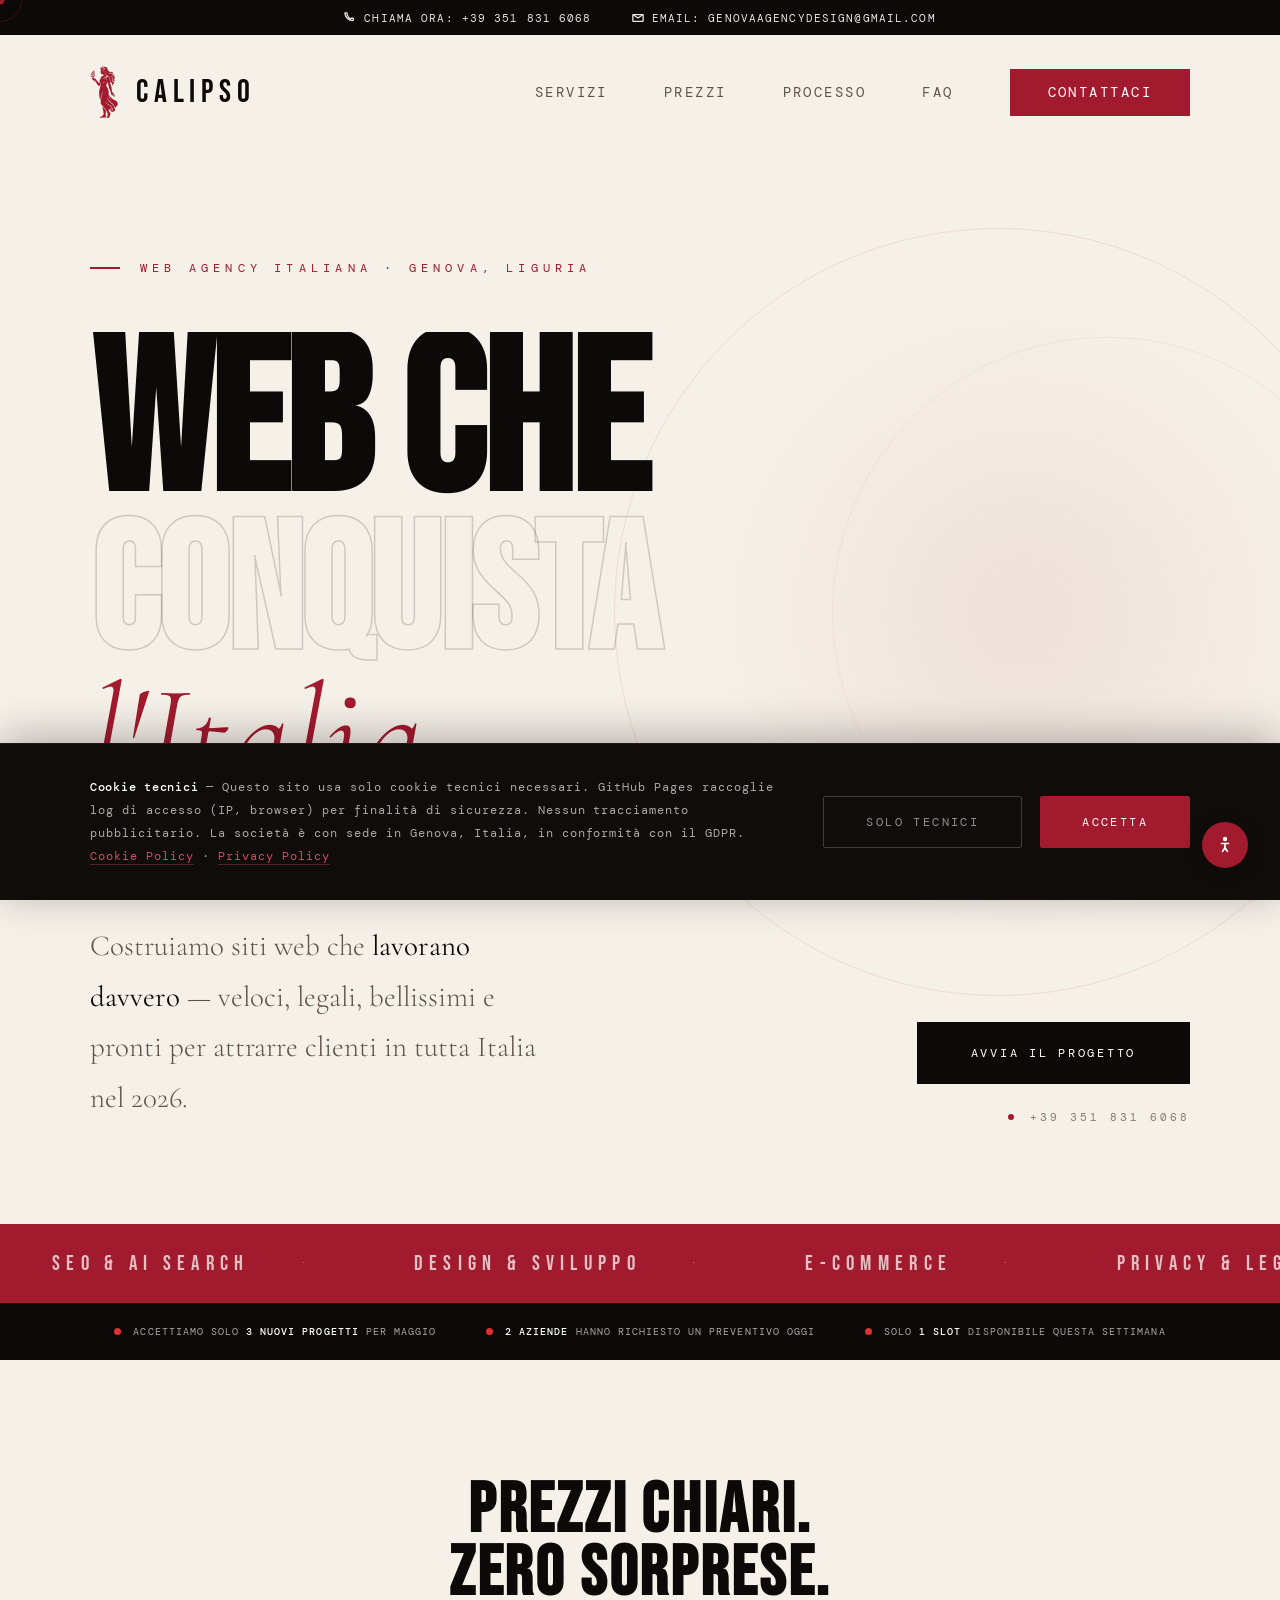
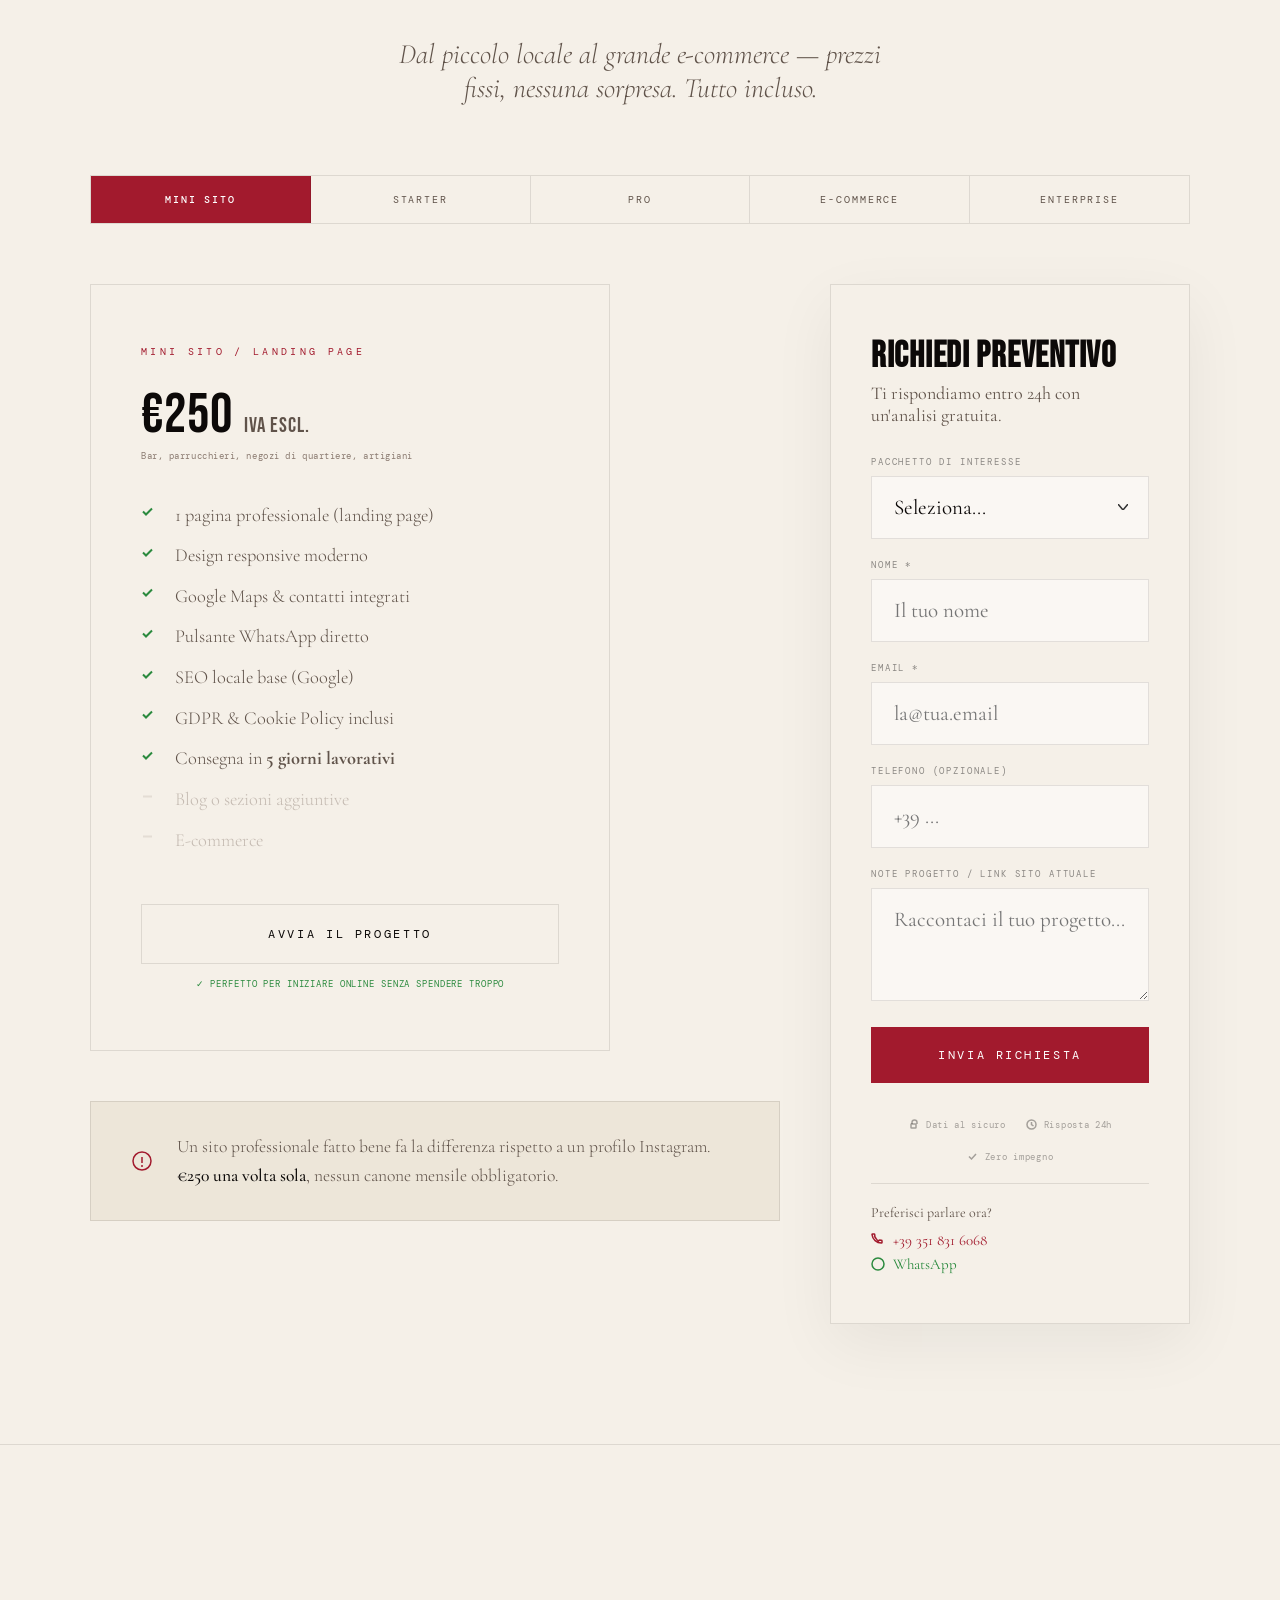
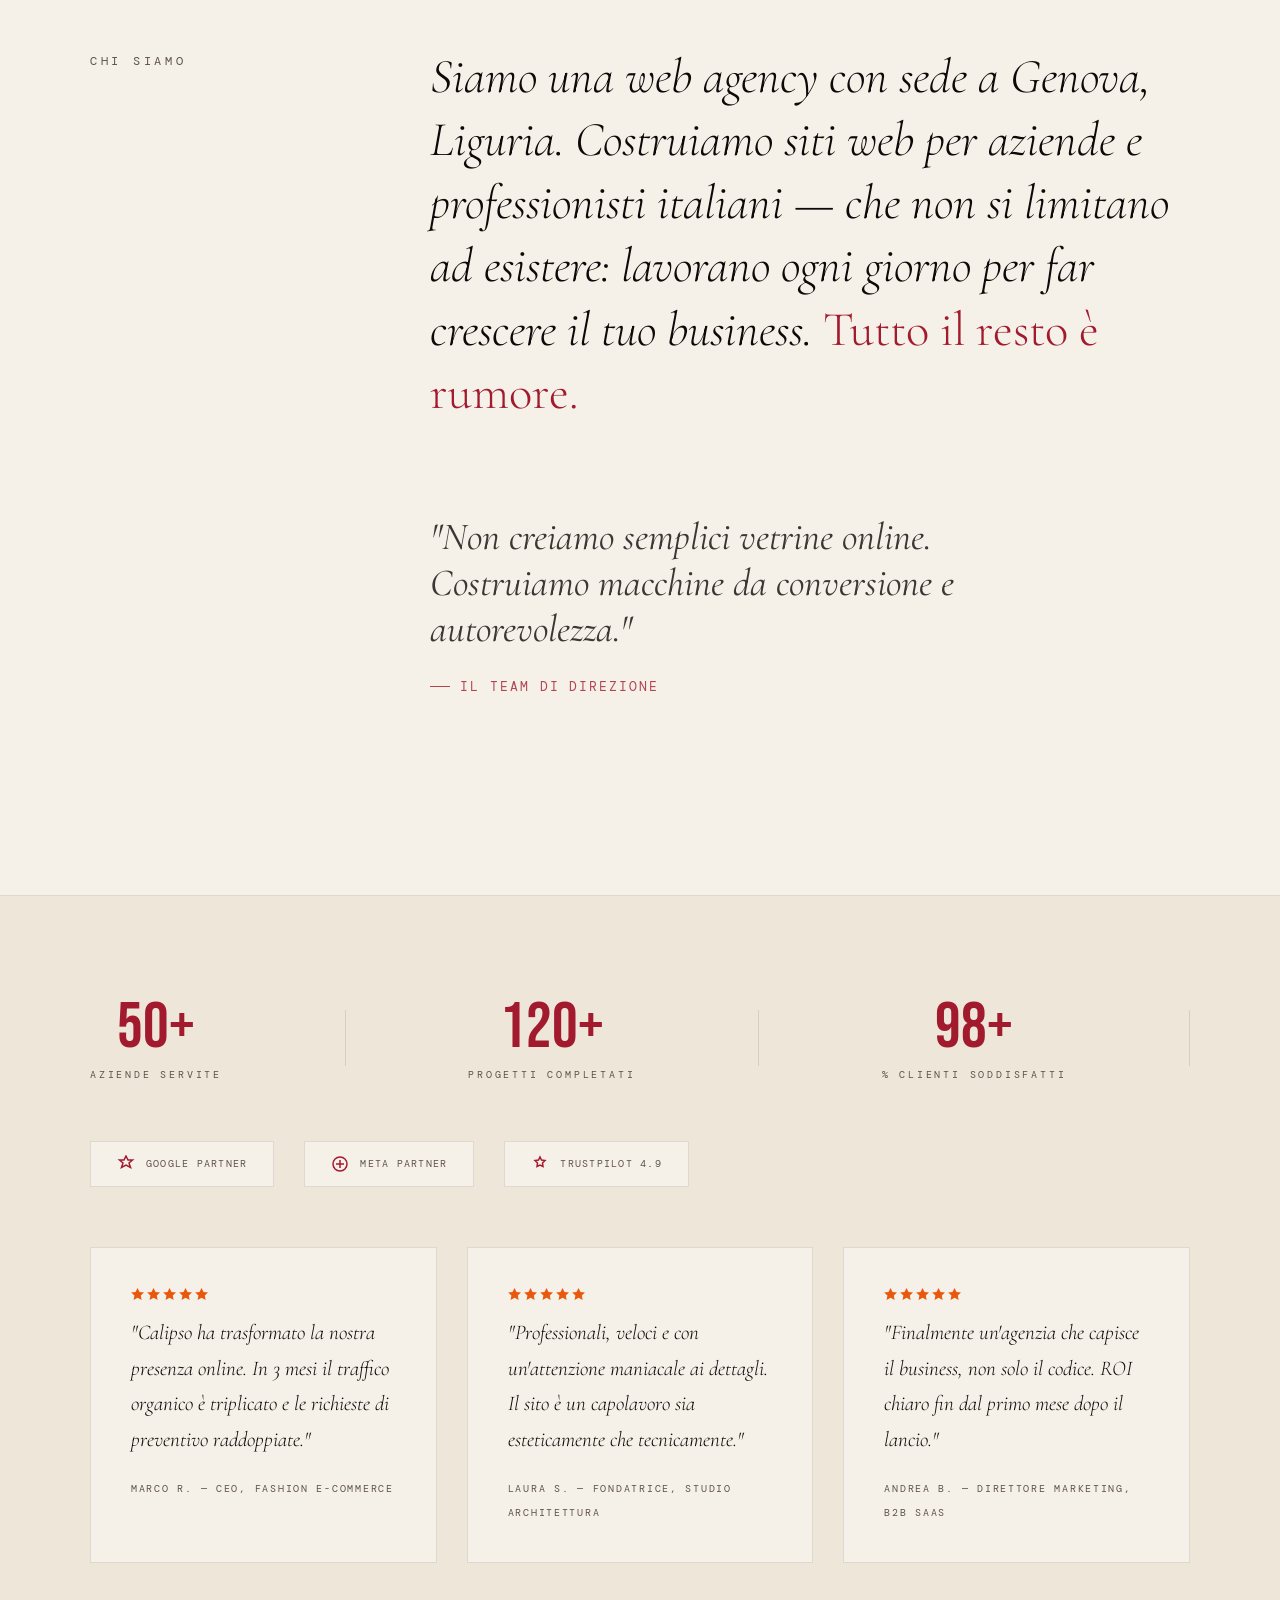
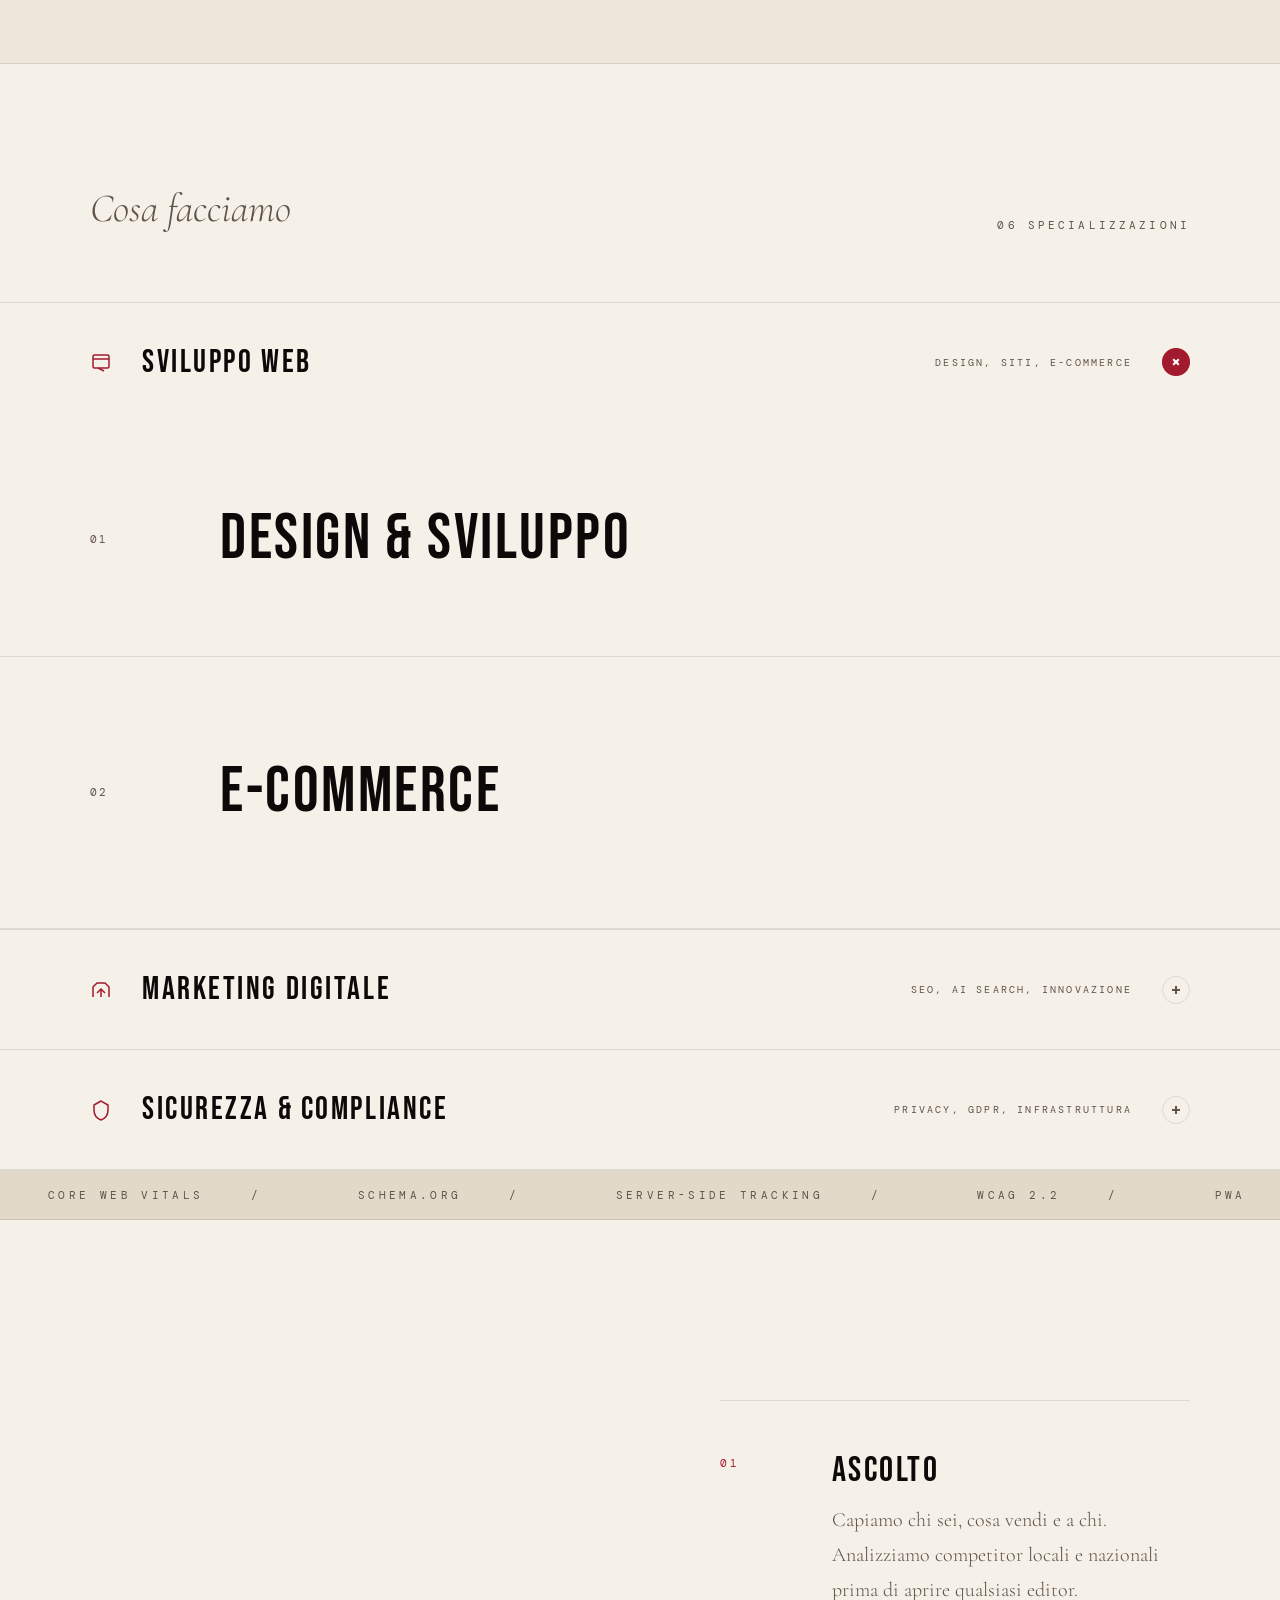
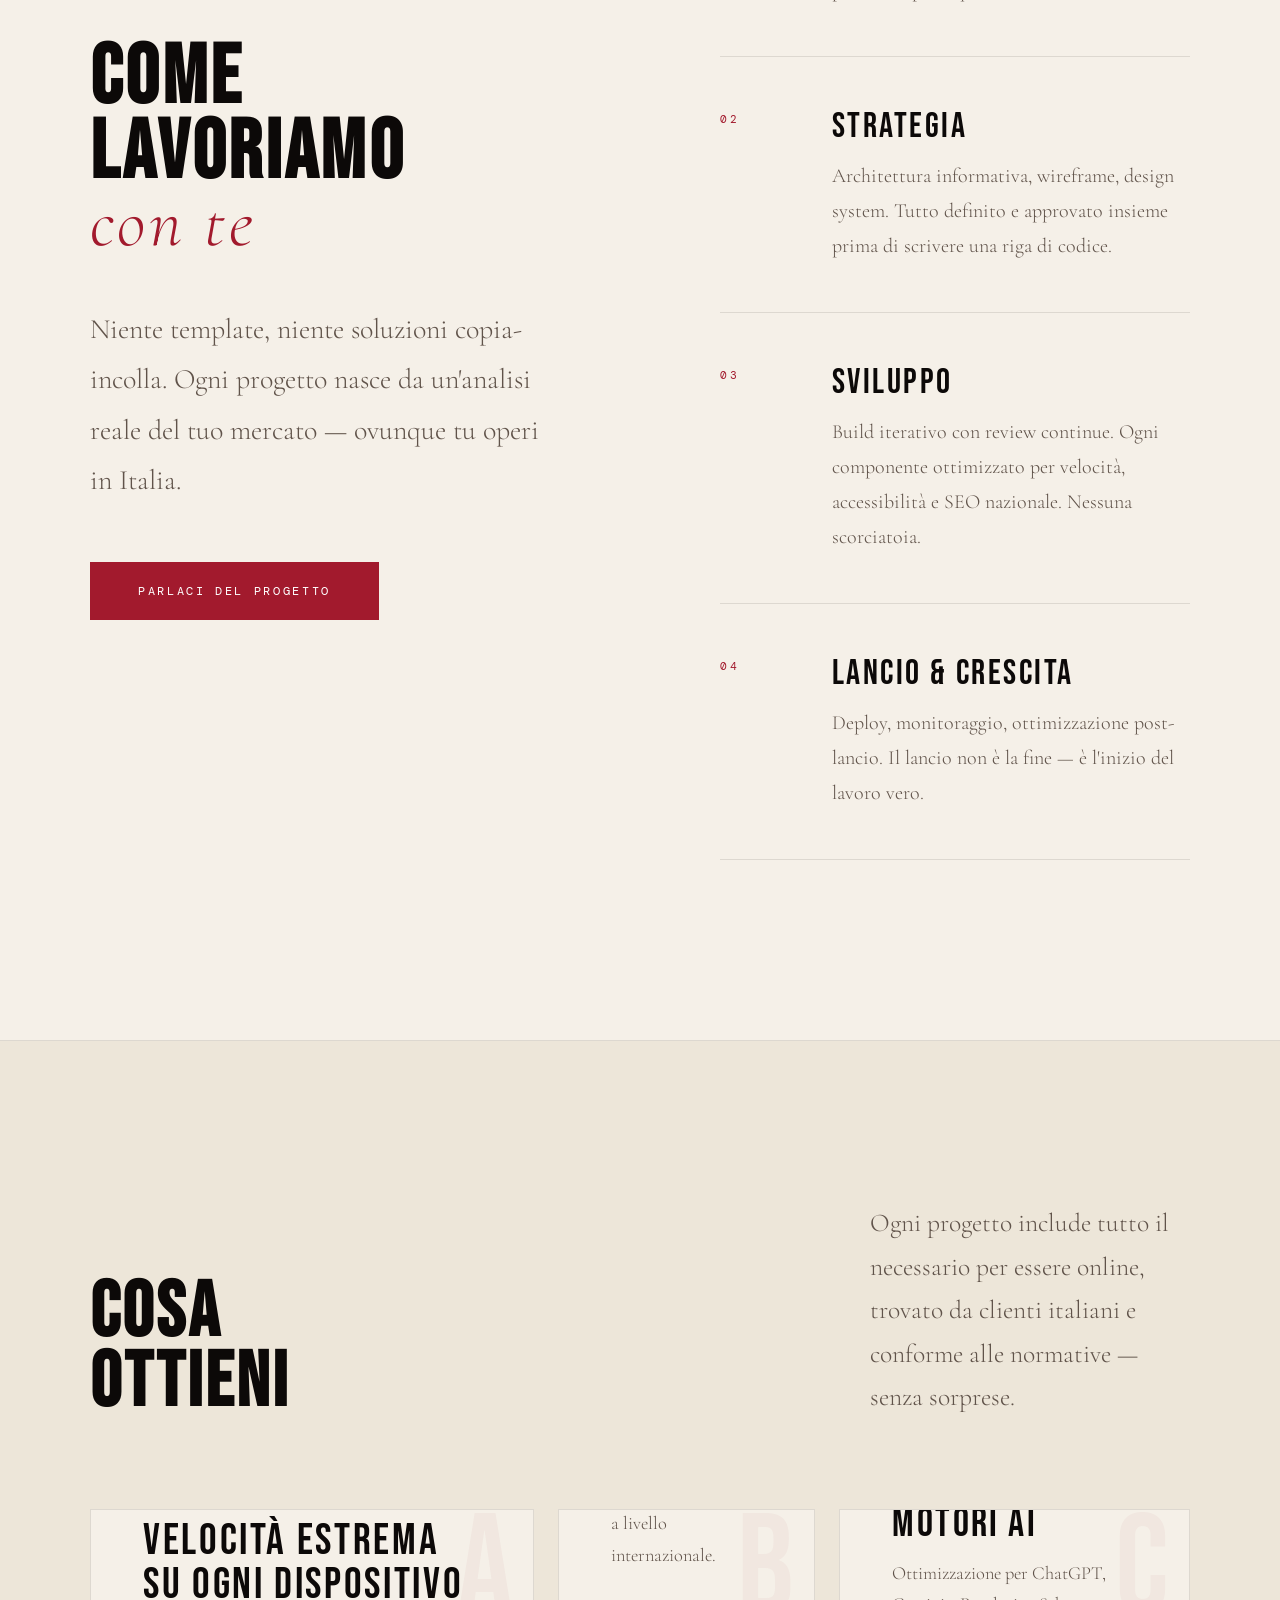
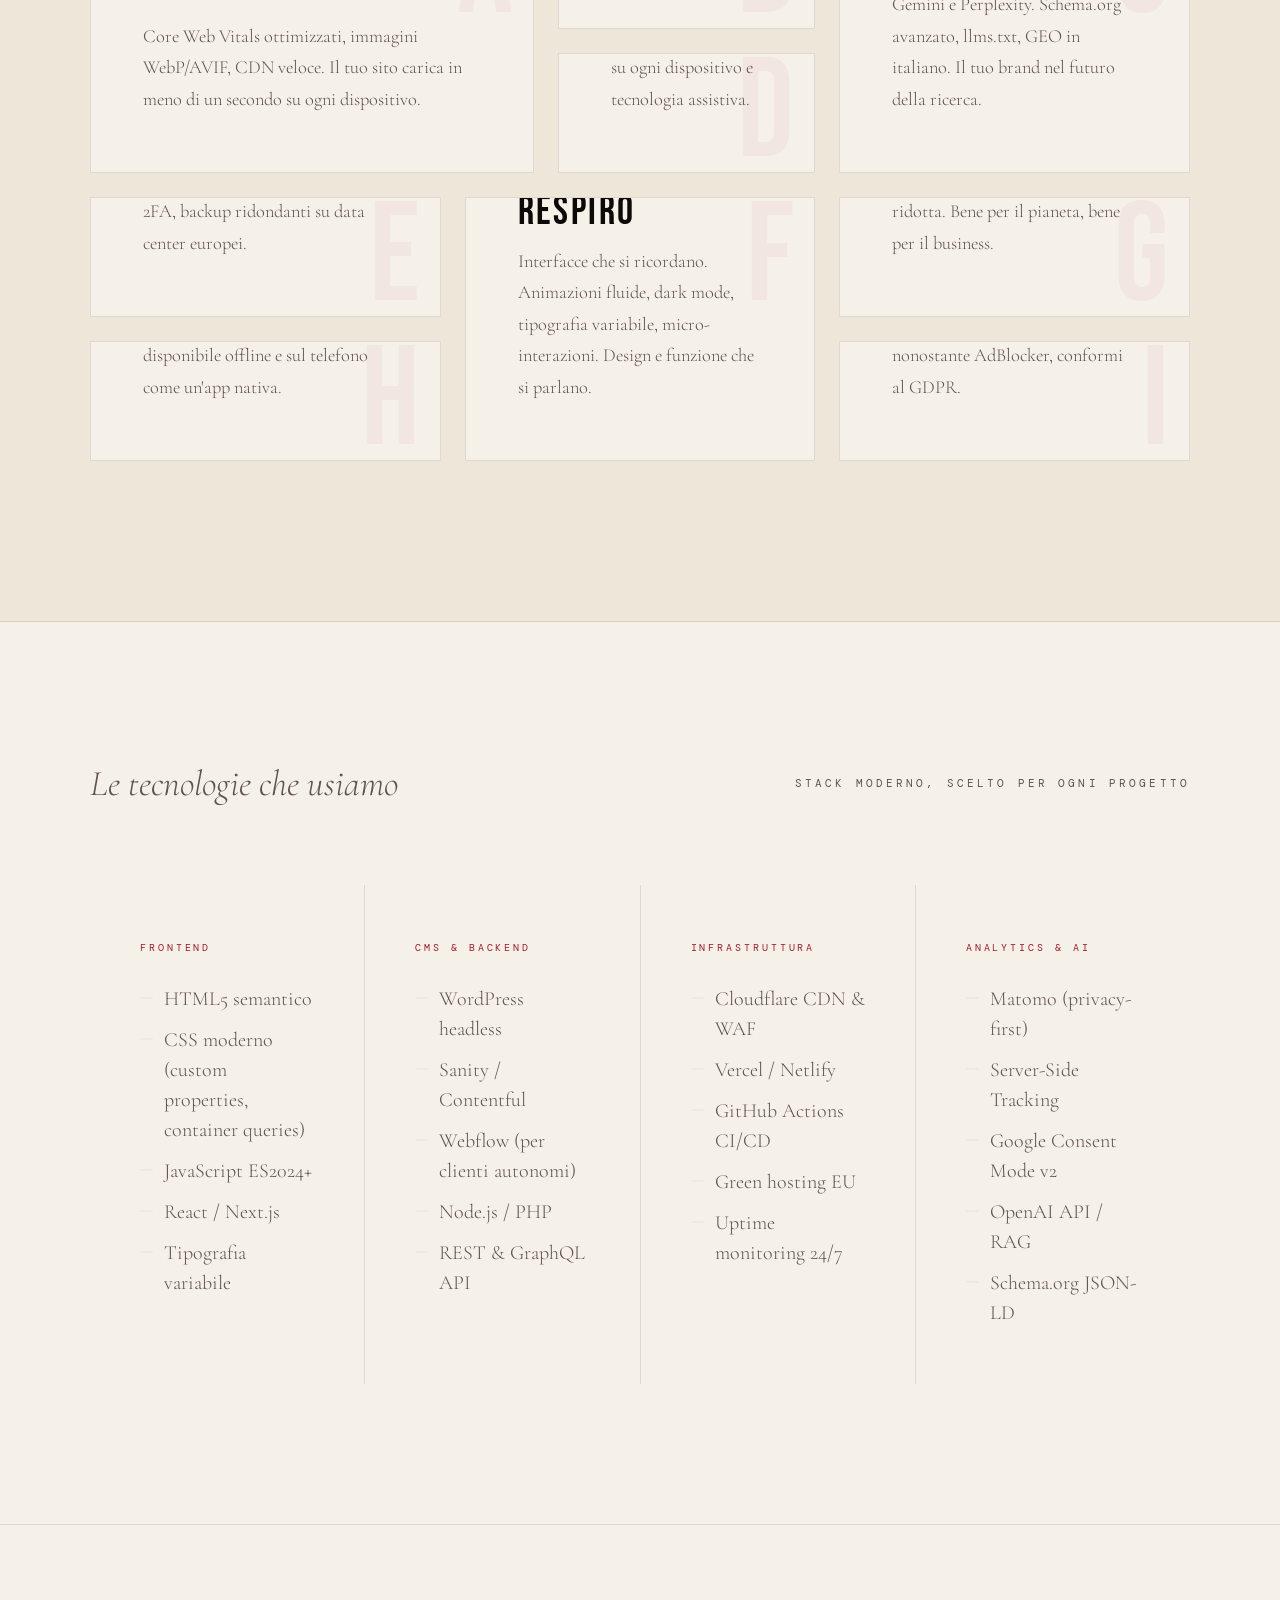
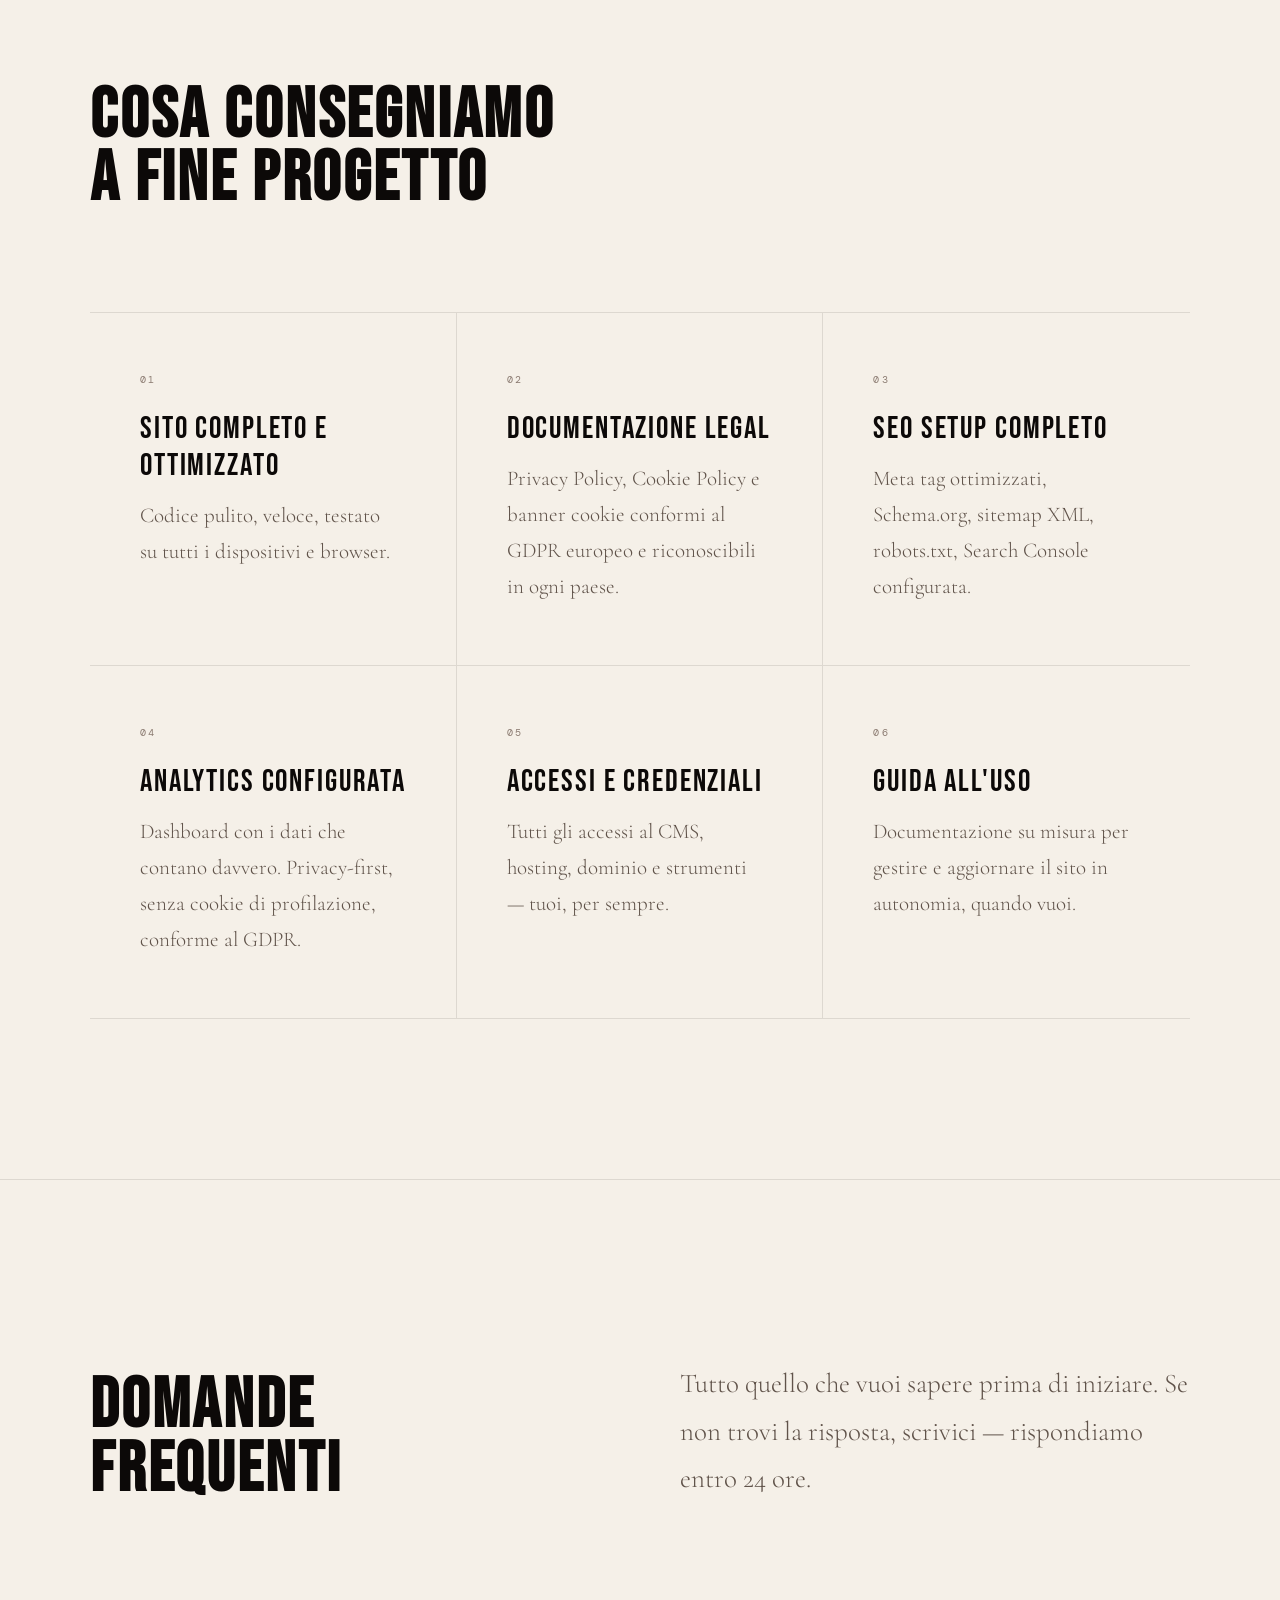
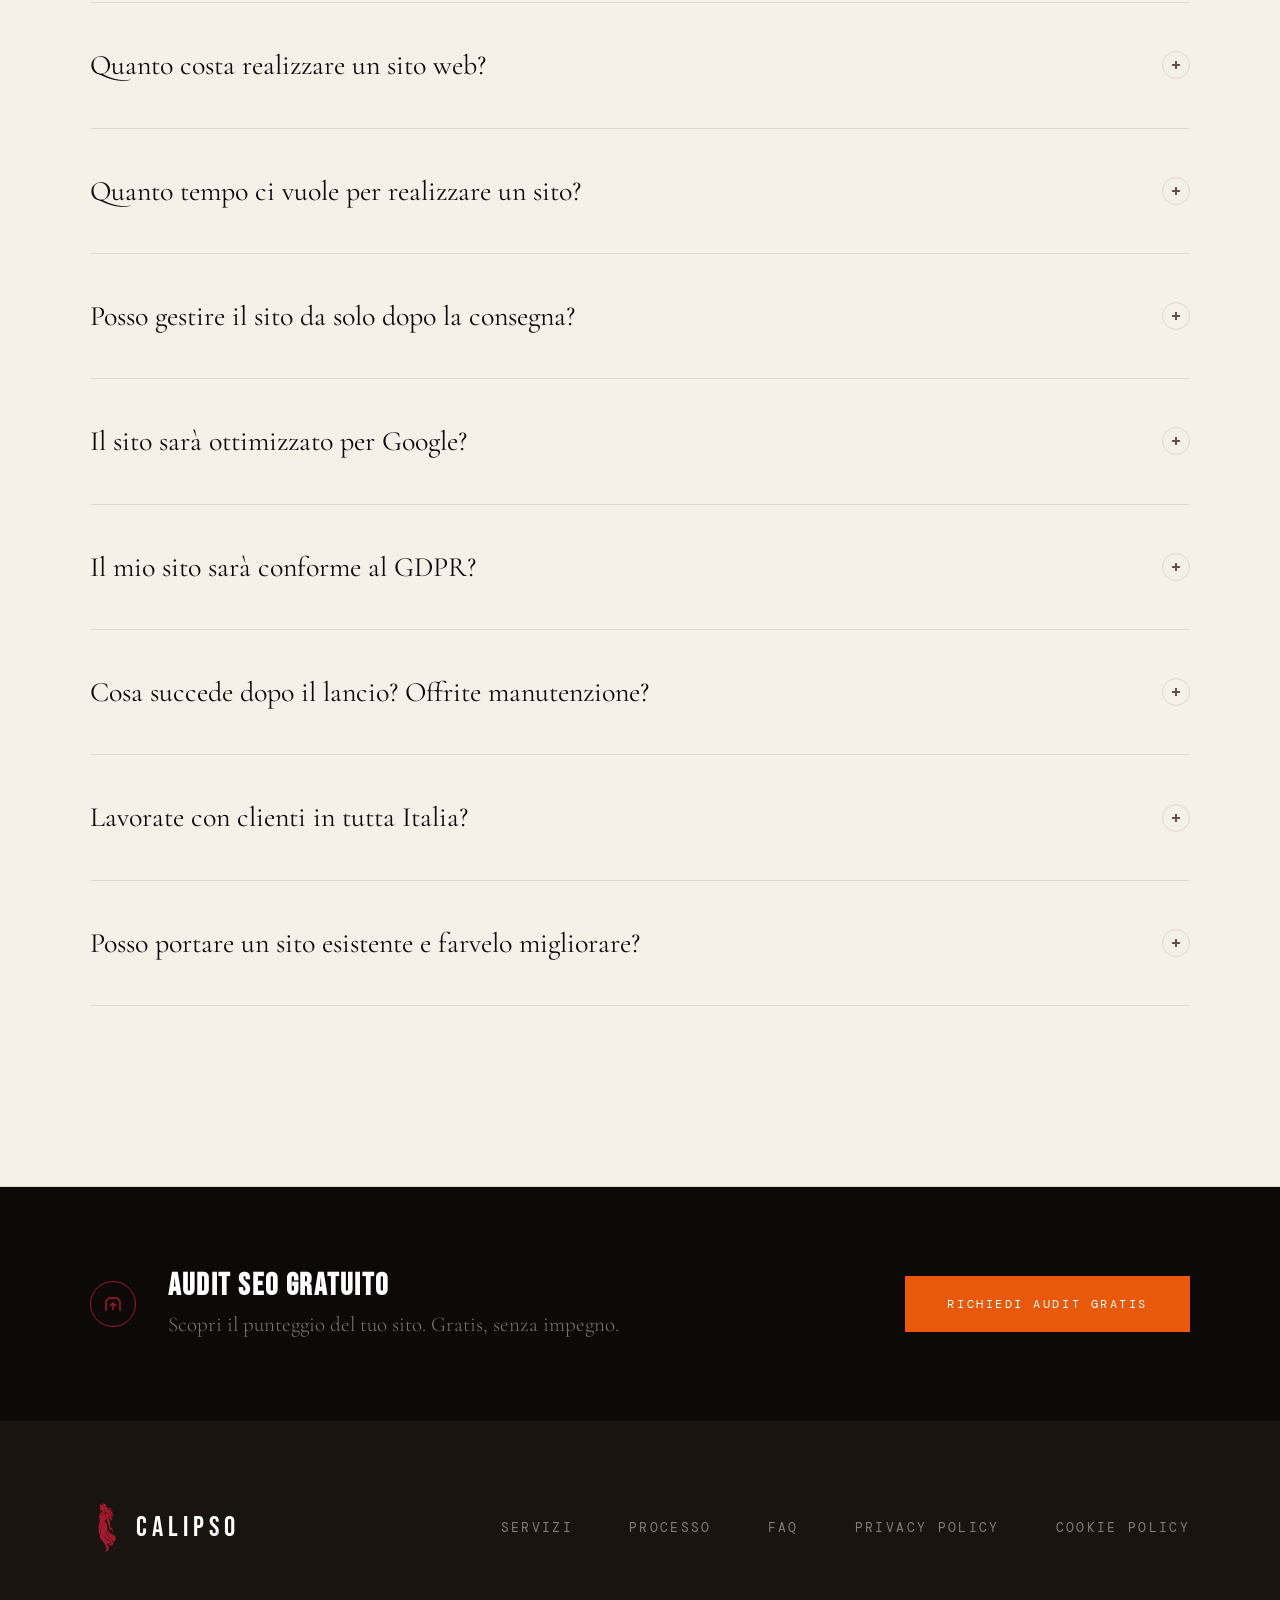
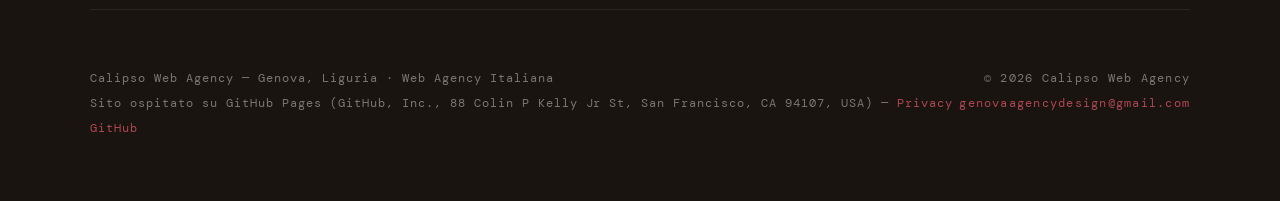
==== commit 16ad17d6: "Rimuovi lingue multiple da i18n.js, testo nazionalizzato italiano - i18n.js: mantenuta solo lingua i" ====
--- a/index.html
+++ b/index.html
@@ -3,14 +3,14 @@
 <head>
 <meta charset="UTF-8">
 <meta name="viewport" content="width=device-width, initial-scale=1.0">
-<title>Calipso — Web Agency Globale | Siti Web Professionali</title>
-<meta name="DC.title" content="Calipso Web Agency - Global Services">
+<title>Calipso — Web Agency Italiana | Siti Web Genova &amp; Liguria</title>
+<meta name="DC.title" content="Calipso Web Agency - Web Agency Italiana">
 <meta name="DC.creator" content="Calipso Web Agency">
-<meta name="DC.subject" content="Web Design, SEO, AI Optimization, International E-commerce">
-<meta name="DC.description" content="Agenzia web globale specializzata in siti performanti e legali. Sede a Genova, operativa in tutta Italia e all'estero.">
+<meta name="DC.subject" content="Web Design, SEO, E-commerce, Web Agency Genova">
+<meta name="DC.description" content="Web agency italiana con sede a Genova, Liguria. Realizziamo siti web performanti, legali e ottimizzati per la ricerca AI per aziende in tutta Italia.">
 <meta name="DC.publisher" content="Calipso">
-<meta name="DC.language" content="it, en, es, fr, de">
-<meta name="DC.coverage" content="World">
+<meta name="DC.language" content="it">
+<meta name="DC.coverage" content="Italy">
 <meta name="yandex-verification" content="c1607d93971a319b" />
 <!-- ═══ SCHEMA.ORG — unico blocco unificato (duplicato rimosso) ═══ -->
 <script type="application/ld+json">
@@ -21,7 +21,7 @@
       "@type": "ProfessionalService",
       "@id": "https://calipsowebagency.it/#organization",
       "name": "Calipso Web Agency",
-      "description": "Global web agency based in Genova, Italy. We build fast, scalable, legally compliant websites for businesses worldwide — SEO, e-commerce, AI optimization.",
+      "description": "Web agency italiana con sede a Genova, Liguria. Realizziamo siti web veloci, scalabili e legalmente conformi per aziende in tutta Italia — SEO, e-commerce, ottimizzazione AI.",
       "url": "https://calipsowebagency.it/",
       "logo": "https://calipsowebagency.it/logo.png",
       "image": "https://calipsowebagency.it/og-image.jpg",
@@ -38,9 +38,13 @@
         "latitude": 44.4056,
         "longitude": 8.9463
       },
-      "areaServed": "Worldwide",
-      "availableLanguage": ["Italian", "English", "Spanish", "French", "German"],
-      "serviceType": ["Web Design","Web Development","SEO","International SEO","E-commerce","AI Optimization","GDPR Compliance","PWA Development"],
+      "areaServed": [
+        {"@type": "Country", "name": "Italy"},
+        {"@type": "AdministrativeArea", "name": "Liguria"},
+        {"@type": "City", "name": "Genova"}
+      ],
+      "availableLanguage": ["Italian"],
+      "serviceType": ["Web Design","Web Development","SEO Locale","SEO Nazionale","E-commerce","AI Optimization","GDPR Compliance","PWA Development"],
       "knowsAbout": ["Web Design","SEO","AI Search Optimization","GDPR","E-commerce","React","Next.js","Core Web Vitals"],
       "sameAs": [
         "https://github.com/lucaa06/calipso",
@@ -53,7 +57,7 @@
       "url": "https://calipsowebagency.it/",
       "name": "Calipso Web Agency",
       "publisher": { "@id": "https://calipsowebagency.it/#organization" },
-      "inLanguage": ["it", "en", "es", "fr", "de"],
+      "inLanguage": ["it"],
       "potentialAction": {
         "@type": "SearchAction",
         "target": "https://calipsowebagency.it/?s={search_term_string}",
@@ -66,23 +70,23 @@
       "mainEntity": [
         {
           "@type": "Question",
-          "name": "Do you work with clients outside Italy?",
-          "acceptedAnswer": { "@type": "Answer", "text": "Absolutely — it is our primary model. We are based in Genova, Italy, but serve clients across Europe, North America, the Middle East and beyond. Our process is fully remote." }
+          "name": "Quanto costa realizzare un sito web a Genova?",
+          "acceptedAnswer": { "@type": "Answer", "text": "Il costo dipende dalla complessità del progetto. Un sito professionale parte da €250 per una landing page, fino a soluzioni enterprise. Contattateci per un preventivo gratuito e trasparente basato sulle tue esigenze reali." }
         },
         {
           "@type": "Question",
-          "name": "Will my website be GDPR compliant?",
-          "acceptedAnswer": { "@type": "Answer", "text": "Yes. Every site includes Privacy Policy, Cookie Policy, and a cookie banner compliant with European GDPR — recognized globally as the gold standard." }
+          "name": "Il mio sito sarà conforme al GDPR?",
+          "acceptedAnswer": { "@type": "Answer", "text": "Sì. Ogni sito include Privacy Policy, Cookie Policy e banner cookie conformi al GDPR europeo — il gold standard riconosciuto in tutta Italia." }
         },
         {
           "@type": "Question",
-          "name": "How much does a website cost?",
-          "acceptedAnswer": { "@type": "Answer", "text": "The cost depends on project complexity. Contact us for a free, transparent quote based on your real needs." }
+          "name": "Quanto tempo ci vuole per realizzare un sito web?",
+          "acceptedAnswer": { "@type": "Answer", "text": "Un sito istituzionale richiede 3–5 settimane. Un e-commerce o un progetto complesso 6–10 settimane. Forniamo sempre una tempistica precisa prima di iniziare." }
         },
         {
           "@type": "Question",
-          "name": "How long does it take to build a website?",
-          "acceptedAnswer": { "@type": "Answer", "text": "An institutional site takes 3–5 weeks. An e-commerce or complex project takes 6–10 weeks. We always provide a precise timeline before starting." }
+          "name": "Lavorate con aziende in tutta Italia?",
+          "acceptedAnswer": { "@type": "Answer", "text": "Assolutamente sì. Siamo basati a Genova, Liguria, ma realizziamo siti web per aziende in tutta Italia — da Milano a Palermo. Il nostro processo è completamente remoto e strutturato." }
         }
       ]
     },
@@ -91,10 +95,10 @@
       "@id": "https://calipsowebagency.it/#breadcrumbs",
       "itemListElement": [
         { "@type": "ListItem", "position": 1, "name": "Home",     "item": "https://calipsowebagency.it/" },
-        { "@type": "ListItem", "position": 2, "name": "Services", "item": "https://calipsowebagency.it/#servizi" },
-        { "@type": "ListItem", "position": 3, "name": "Process",  "item": "https://calipsowebagency.it/#processo" },
-        { "@type": "ListItem", "position": 4, "name": "FAQ",      "item": "https://calipsowebagency.it/#faq" },
-        { "@type": "ListItem", "position": 5, "name": "Contact",  "item": "https://calipsowebagency.it/#contatti" }
+        { "@type": "ListItem", "position": 2, "name": "Soluzioni", "item": "https://calipsowebagency.it/#servizi" },
+        { "@type": "ListItem", "position": 3, "name": "Processo",  "item": "https://calipsowebagency.it/#processo" },
+        { "@type": "ListItem", "position": 4, "name": "Prezzi",   "item": "https://calipsowebagency.it/#prezzi" },
+        { "@type": "ListItem", "position": 5, "name": "FAQ",      "item": "https://calipsowebagency.it/#faq" }
       ]
     }
   ]
@@ -102,54 +106,34 @@
 </script>
 
 <!-- ═══ PRIMARY META ═══ -->
-<meta name="description" content="Calipso è una web agency globale con sede a Genova, Italia. Progettiamo siti web performanti, legali e ottimizzati per la ricerca AI per clienti in tutto il mondo.">
-<meta name="keywords" content="web agency globale, web agency internazionale, siti web professionali, web design, SEO internazionale, e-commerce globale, sviluppo web, GDPR, AI optimization, web agency genova, global web agency, international web design, professional websites worldwide">
+<meta name="description" content="Calipso è una web agency italiana con sede a Genova, Liguria. Realizziamo siti web performanti, legali e ottimizzati per la ricerca AI per aziende in tutta Italia.">
+<meta name="keywords" content="web agency genova, web agency liguria, web agency italiana, siti web professionali genova, web design genova, SEO locale genova, e-commerce liguria, sviluppo web italia, GDPR, AI optimization, siti web liguria, agenzia web genova, realizzazione siti web genova">
 <meta name="author" content="Calipso Web Agency">
 <meta name="robots" content="index, follow, max-image-preview:large, max-snippet:-1, max-video-preview:-1">
 <meta name="googlebot" content="index, follow">
 <link rel="canonical" href="https://calipsowebagency.it/">
 
-<!-- ═══ HREFLANG — unico blocco (duplicato rimosso) ═══ -->
+<!-- ═══ HREFLANG ═══ -->
 <link rel="alternate" hreflang="x-default" href="https://calipsowebagency.it/">
 <link rel="alternate" hreflang="it"         href="https://calipsowebagency.it/">
 <link rel="alternate" hreflang="it-IT"      href="https://calipsowebagency.it/">
-<link rel="alternate" hreflang="en"         href="https://calipsowebagency.it/?lang=en">
-<link rel="alternate" hreflang="en-US"      href="https://calipsowebagency.it/?lang=en">
-<link rel="alternate" hreflang="en-GB"      href="https://calipsowebagency.it/?lang=en">
-<link rel="alternate" hreflang="en-AU"      href="https://calipsowebagency.it/?lang=en">
-<link rel="alternate" hreflang="en-CA"      href="https://calipsowebagency.it/?lang=en">
-<link rel="alternate" hreflang="es"         href="https://calipsowebagency.it/?lang=es">
-<link rel="alternate" hreflang="es-ES"      href="https://calipsowebagency.it/?lang=es">
-<link rel="alternate" hreflang="es-MX"      href="https://calipsowebagency.it/?lang=es">
-<link rel="alternate" hreflang="es-AR"      href="https://calipsowebagency.it/?lang=es">
-<link rel="alternate" hreflang="fr"         href="https://calipsowebagency.it/?lang=fr">
-<link rel="alternate" hreflang="fr-FR"      href="https://calipsowebagency.it/?lang=fr">
-<link rel="alternate" hreflang="fr-BE"      href="https://calipsowebagency.it/?lang=fr">
-<link rel="alternate" hreflang="de"         href="https://calipsowebagency.it/?lang=de">
-<link rel="alternate" hreflang="de-DE"      href="https://calipsowebagency.it/?lang=de">
-<link rel="alternate" hreflang="de-AT"      href="https://calipsowebagency.it/?lang=de">
 
 <!-- ═══ OPEN GRAPH ═══ -->
 <meta property="og:type"                 content="website">
 <meta property="og:url"                  content="https://calipsowebagency.it/">
-<meta property="og:title"                content="Calipso Global Web Agency">
-<meta property="og:description"          content="Web agency globale con sede a Genova, Italia. Siti web performanti, legali e ottimizzati per la ricerca AI per clienti in tutto il mondo.">
+<meta property="og:title"                content="Calipso — Web Agency Italiana | Genova, Liguria">
+<meta property="og:description"          content="Web agency italiana con sede a Genova, Liguria. Siti web performanti, legali e ottimizzati per la ricerca AI per aziende in tutta Italia.">
 <meta property="og:site_name"            content="Calipso Web Agency">
 <meta property="og:locale"               content="it_IT">
-<meta property="og:locale:alternate"     content="en_US">
-<meta property="og:locale:alternate"     content="en_GB">
-<meta property="og:locale:alternate"     content="es_ES">
-<meta property="og:locale:alternate"     content="fr_FR">
-<meta property="og:locale:alternate"     content="de_DE">
 <meta property="og:image"                content="https://calipsowebagency.it/og-image.jpg">
 <meta property="og:image:width"          content="1200">
 <meta property="og:image:height"         content="630">
-<meta property="og:image:alt"            content="Calipso Global Web Agency">
+<meta property="og:image:alt"            content="Calipso — Web Agency Italiana, Genova Liguria">
 
 <!-- ═══ TWITTER / X ═══ -->
 <meta name="twitter:card"        content="summary_large_image">
-<meta name="twitter:title"       content="Calipso Global Web Agency">
-<meta name="twitter:description" content="We build fast, scalable websites for businesses worldwide. Based in Genova, Italy.">
+<meta name="twitter:title"       content="Calipso — Web Agency Italiana | Genova, Liguria">
+<meta name="twitter:description" content="Web agency italiana con sede a Genova, Liguria. Siti web performanti, legali e ottimizzati per aziende in tutta Italia.">
 <meta name="twitter:image"       content="https://calipsowebagency.it/og-image.jpg">
 
 <!-- ═══ AI BOT META ═══ -->
@@ -194,8 +178,8 @@
 <!-- ═══ ADDITIONAL SEO ═══ -->
 <meta name="rating"              content="general">
 <meta name="revisit-after"       content="7 days">
-<meta name="language"            content="multilingual">
-<meta name="target"              content="all">
+<meta name="language"            content="it">
+<meta name="target"              content="Italy">
 <meta name="HandheldFriendly"    content="True">
 <meta name="MobileOptimized"     content="320">
 <meta name="mobile-web-app-capable"                content="yes">
@@ -214,22 +198,14 @@
 <meta name="referrer"            content="no-referrer-when-downgrade">
 <meta http-equiv="X-UA-Compatible"  content="IE=edge,chrome=1">
 <meta http-equiv="Cache-Control"    content="no-transform">
-<!-- canonical urls -->
-<link rel="canonical" href="https://calipsowebagency.it/index.html/" />
-
-<!DOCTYPE html>
-<html lang="it">
-  
-    <link rel="canonical" href="https://calipsowebagency.it/index.html/" />
-   
-<! -- ═══ CATEGORY / BUSINESS ═══ -->
-<meta name="category" content="UI Design, UX Design, Responsive Design, Mobile Web Design, Landing Page Design, E-commerce Design, Graphic Design, Web Interface, Visual Design, Website Redesign, Frontend Development, Backend Development, Full Stack Development, Custom Websites, Web Applications, CMS Development, WordPress Development, E-commerce Development, API Integration, HTML5 CSS3, Search Engine Optimization, Local SEO, Technical SEO, On-Page SEO, Off-Page SEO, Keyword Strategy, Link Building, SEO Audits, E-commerce SEO, International SEO, Inbound Marketing, Content Marketing, Email Marketing, Growth Hacking, Lead Generation, Marketing Automation, Performance Marketing, Social Media Marketing, Google Ads, Conversion Rate Optimization, A/B Testing, Web Analytics, Copywriting, SEO Copywriting, Brand Strategy, Brand Identity, Logo Design, Digital Strategy, Web Performance, Web Security, Website Maintenance, Cloud Hosting, SSL Setup, DevOps, Page Speed Optimization, Data Privacy, B2B Solutions, B2C Solutions, Digital Transformation">
-<meta name="subject"         content="Web Design and Digital Marketing Agency">
-<meta name="topic"           content="Digital Services, Web Development, SEO">
-<meta name="audience"        content="Business, B2B, B2C">
-<meta name="coverage"        content="Worldwide">
-<meta name="distribution"    content="Global">
-<meta name="target_country"  content="IT, US, GB, DE, FR, ES, CA, AU, NL, BE, CH, AT">
+<!-- ═══ CATEGORY / BUSINESS ═══ -->
+<meta name="category" content="Web Design, Web Development, SEO, Local SEO, E-commerce, Landing Page, Siti Web Genova, Web Agency Liguria, Digital Marketing Italia">
+<meta name="subject"         content="Web Agency Italiana — Design e Sviluppo Siti Web">
+<meta name="topic"           content="Web Design, Sviluppo Web, SEO Italia">
+<meta name="audience"        content="Aziende, PMI, Professionisti">
+<meta name="coverage"        content="Italy">
+<meta name="distribution"    content="national">
+<meta name="target_country"  content="IT">
 
 <!-- ═══ GEO / LOCAL SEO ═══ -->
 <meta name="geo.region"    content="IT-LI">
@@ -864,21 +840,29 @@
 
 /* ── RESPONSIVE — NEURODESIGN ── */
 @media(max-width:1024px){
-  .conv-layout{grid-template-columns:1fr;max-width:100%;margin:0 auto;}
-  .conv-form{position:static;}
+  /* conv-layout mantiene 2 colonne fino a 768px */
+  .conv-layout{grid-template-columns:1fr 300px;gap:1.5rem;}
   .price-card.feat{transform:none;}
   .price-card.feat:hover{transform:translateY(-5px);}
   .proof-reviews{flex-direction:column;}
   .pricing{padding:4rem 1.5rem;}
 }
 @media(max-width:768px){
-  .conv-bundles{display:grid;grid-template-columns:1fr;gap:1.5rem;margin:0;padding:0;}
-  .conv-bundles .price-card{padding:2.5rem 1.8rem;}
-  .price-tier{font-size:.55rem;letter-spacing:.25em;margin-bottom:1.5rem;}
-  .price-amt{font-size:3.2rem;}
-  .price-list li{font-size:.95rem;padding-left:1.5rem;}
-  .price-cta{font-size:.6rem;padding:1.1rem 1.5rem;white-space:normal;}
-  .price-badge{font-size:.45rem;padding:.3rem .8rem;white-space:normal;}
+  /* conv-layout: form sotto le card */
+  .conv-layout{grid-template-columns:1fr;max-width:100%;}
+  .conv-form{position:static;}
+  /* Le card restano 2 colonne anche su mobile */
+  .conv-bundles{display:grid;grid-template-columns:repeat(2,1fr);gap:.8rem;margin:0;padding:0;}
+  .conv-bundles.single{grid-template-columns:1fr;max-width:100%;}
+  .conv-bundles.triple{grid-template-columns:repeat(2,1fr);}
+  .conv-bundles .price-card{padding:1.5rem 1.2rem;}
+  .price-tier{font-size:.5rem;letter-spacing:.2em;margin-bottom:1rem;}
+  .price-amt{font-size:2.4rem;}
+  .price-list li{font-size:.82rem;padding-left:1.4rem;}
+  .price-list li svg{top:.12rem;}
+  .price-cta{font-size:.52rem;padding:.9rem 1rem;white-space:normal;}
+  .price-badge{font-size:.4rem;padding:.25rem .6rem;white-space:normal;}
+  .price-note{font-size:.42rem;}
   .proof{padding:3.5rem 1.4rem;}
   .proof-row{flex-direction:column;align-items:flex-start;gap:2rem;}
   .proof-div{width:100%;height:1px;}
@@ -886,7 +870,7 @@
   .proof-reviews{gap:1rem;}
   .svc-grp-hdr{padding:1.4rem 1.4rem;}
   .pricing{padding:3rem 1.2rem;}
-  .pricing-hdr{margin-bottom:3rem;}
+  .pricing-hdr{margin-bottom:2rem;}
   .fomo-bar{padding:.9rem 1.4rem;flex-direction:column;gap:.6rem;}
   .audit{padding:2.5rem 1.4rem;flex-direction:column;align-items:flex-start;}
   .msf-opts{grid-template-columns:1fr;}
@@ -899,14 +883,18 @@
   .hl3{font-size:clamp(2.1rem,13vw,5.5rem)!important;}
   .pricing-hdr h2, .deliv h2 {font-size:clamp(2.2rem,8vw,7rem)!important;}
   /* Pricing tabs */
-  .ptabs{flex-direction:column;border:none;gap:0;}
-  .ptab{border-right:none;border-bottom:1px solid var(--line);padding:.7rem 1.2rem;text-align:left;min-width:auto;}
-  .ptab:last-child{border-bottom:none;}
-  .ptab-lbl{display:inline;margin-left:.6rem;}
-  .conv-bundles.triple{grid-template-columns:1fr;}
-  .conv-bundles.single{max-width:100%;}
+  .ptabs{flex-wrap:wrap;border:1px solid var(--line);gap:0;}
+  .ptab{border-right:1px solid var(--line);border-bottom:1px solid var(--line);padding:.6rem 1rem;text-align:center;min-width:auto;flex:1;min-width:calc(50% - 1px);}
+  .ptab:nth-child(2n){border-right:none;}
+  .ptab-lbl{display:block;margin-left:0;}
   .price-compare-note{flex-direction:column;gap:.8rem;padding:1.2rem 1.4rem;}
   .price-compare-note svg{width:18px;height:18px;}
+}
+@media(max-width:480px){
+  /* Su schermi molto piccoli impila le card */
+  .conv-bundles{grid-template-columns:1fr;}
+  .conv-bundles.triple{grid-template-columns:1fr;}
+  .ptab{min-width:100%;border-right:none;}
 }
 /* ── FINAL UI FIXES (HIGH PRIORITY OVERRIDES) ── */
 @media(max-width:768px){
@@ -915,11 +903,6 @@
   .n-logo{gap:0!important;flex-shrink:0!important;}
   .n-links{gap:.4rem!important;flex-shrink:0!important;flex-wrap:nowrap!important;}
   .n-cta{padding:.45rem .7rem!important;font-size:.44rem!important;letter-spacing:.08em!important;flex-shrink:0!important;white-space:nowrap!important;}
-  .n-lang-switcher{font-size:.5rem!important;flex-shrink:0!important;}
-  .n-lang-switcher .lang-btn{padding:.1rem .15rem!important;gap:.3rem!important;}
-  .n-lang-switcher .lang-code{font-size:.55rem!important;}
-  .n-lang-switcher .lang-globe{width:11px!important;height:11px!important;}
-  .n-lang-switcher .lang-chevron{width:6px!important;height:4px!important;}
   nav{padding:.6rem .8rem!important;gap:.4rem!important;overflow:visible!important;}
 
   /* Fix Intro Alignment */
@@ -943,8 +926,6 @@
 @media(max-width:380px){
   nav{padding:.5rem .6rem!important;}
   .n-cta{padding:.4rem .5rem!important;font-size:.4rem!important;letter-spacing:.06em!important;}
-  .n-lang-switcher .lang-code{display:none!important;}
-  .n-lang-switcher .lang-btn{gap:.2rem!important;}
   .topbar{font-size:.42rem!important;gap:.6rem!important;}
   .h-tag{font-size:.42rem!important;}
   .pricing-hdr h2{font-size:clamp(1.8rem,7vw,5rem)!important;}
@@ -1000,8 +981,6 @@
     <a href="#prezzi"   data-i18n="nav.pricing">Prezzi</a>
     <a href="#processo" data-i18n="nav.process">Processo</a>
     <a href="#faq"      data-i18n="nav.faq">FAQ</a>
-    <!-- Language switcher injected here by i18n.js -->
-    <div class="n-lang-switcher" data-i18n-switcher></div>
     <a href="#prezzi" class="n-cta" data-cursor="Scrivi" data-i18n-cursor="cursor.write" data-i18n="nav.contact">Contattaci</a>
   </div>
 </nav>
@@ -1012,15 +991,15 @@
   <div class="hero-ring r1" aria-hidden="true"></div>
   <div class="hero-ring r2" aria-hidden="true"></div>
   <div class="hero-body">
-    <p class="h-tag" id="htag" data-i18n="hero.tag">Web Agency Globale &mdash; Genova, Italia</p>
+    <p class="h-tag" id="htag" data-i18n="hero.tag">Web Agency Italiana &mdash; Genova, Liguria</p>
     <h1 class="h-h1">
       <span class="hl hl1" id="hl1" data-i18n="hero.line1">WEB CHE</span>
       <span class="hl hl2" id="hl2" data-i18n="hero.line2">CONQUISTA</span>
-      <span class="hl hl3" id="hl3" data-i18n="hero.line3">il mondo.</span>
+      <span class="hl hl3" id="hl3" data-i18n="hero.line3">l&rsquo;Italia.</span>
     </h1>
   </div>
   <div class="hero-foot">
-    <p class="h-sub" id="hsub" data-i18n="hero.sub">Costruiamo siti web che <strong>lavorano davvero</strong> — veloci, legali, bellissimi e pronti per attrarre clienti da tutto il mondo nel 2026.</p>
+    <p class="h-sub" id="hsub" data-i18n="hero.sub">Costruiamo siti web che <strong>lavorano davvero</strong> — veloci, legali, bellissimi e pronti per attrarre clienti in tutta Italia nel 2026.</p>
     <div class="h-right" id="hright">
       <a href="#prezzi" class="h-btn" data-cursor="Scrivi" data-i18n-cursor="cursor.write" data-i18n="hero.cta">Vedi i Prezzi</a>
       <a href="tel:+393518316068" class="h-hint" style="text-decoration:none">
@@ -1287,17 +1266,17 @@
               <li><svg viewBox="0 0 13 13"><polyline class="ck-i" points="2 6.5 5 9.5 11 3.5"/></svg><span data-i18n="ecom2.f7">3 mesi supporto incluso</span></li>
             </ul>
             <a href="#conv-form-mini" class="price-cta" data-i18n="ecom2.cta">Scegli Avanzato</a>
-            <p class="price-save" data-i18n="ecom2.save">&#10003; Strategia vendite internazionali inclusa</p>
+            <p class="price-save" data-i18n="ecom2.save">&#10003; Strategia e-commerce nazionale inclusa</p>
           </div>
           <div class="price-card sr d3">
             <span class="price-tier" data-i18n="ecom3.tier">E-Com International</span>
             <div class="price-amt">&euro;6.900 <small data-i18n="mini.vat">IVA escl.</small></div>
-            <p class="price-note" data-i18n="ecom3.note">Vendite in tutta Europa e oltre</p>
+            <p class="price-note" data-i18n="ecom3.note">Per chi vuole il massimo dall'e-commerce</p>
             <ul class="price-list">
               <li><svg viewBox="0 0 13 13"><polyline class="ck-i" points="2 6.5 5 9.5 11 3.5"/></svg><span data-i18n="ecom3.f1">Tutto di Avanzato, pi&ugrave;&hellip;</span></li>
               <li><svg viewBox="0 0 13 13"><polyline class="ck-i" points="2 6.5 5 9.5 11 3.5"/></svg><span data-i18n="ecom3.f2">Fino a 5 lingue / mercati</span></li>
               <li><svg viewBox="0 0 13 13"><polyline class="ck-i" points="2 6.5 5 9.5 11 3.5"/></svg><span data-i18n="ecom3.f3">Marketplace integration (Amazon, Etsy)</span></li>
-              <li><svg viewBox="0 0 13 13"><polyline class="ck-i" points="2 6.5 5 9.5 11 3.5"/></svg><span data-i18n="ecom3.f4">Gestione IVA internazionale OSS/MOSS</span></li>
+              <li><svg viewBox="0 0 13 13"><polyline class="ck-i" points="2 6.5 5 9.5 11 3.5"/></svg><span data-i18n="ecom3.f4">Gestione fiscale avanzata (fatturazione elettronica)</span></li>
               <li><svg viewBox="0 0 13 13"><polyline class="ck-i" points="2 6.5 5 9.5 11 3.5"/></svg><span data-i18n="ecom3.f5">Performance 95+ su PageSpeed</span></li>
               <li><svg viewBox="0 0 13 13"><polyline class="ck-i" points="2 6.5 5 9.5 11 3.5"/></svg><span data-i18n="ecom3.f6">6 mesi supporto dedicato</span></li>
             </ul>
@@ -1322,7 +1301,7 @@
             <div class="msf-fld"><label data-i18n="form.lbl.name">Nome *</label><input type="text" required data-i18n-placeholder="form.ph.name" placeholder="Il tuo nome"></div>
             <div class="msf-fld"><label data-i18n="form.lbl.email">Email *</label><input type="email" required data-i18n-placeholder="form.ph.email" placeholder="la@tua.email"></div>
             <div class="msf-fld"><label data-i18n="form.lbl.products">Quanti prodotti hai?</label><select><option data-i18n="form.prod1">Meno di 50</option><option data-i18n="form.prod2">50&ndash;200</option><option data-i18n="form.prod3">200&ndash;1.000</option><option data-i18n="form.prod4">Oltre 1.000</option></select></div>
-            <div class="msf-fld"><label data-i18n="form.lbl.markets">Mercati target</label><input type="text" data-i18n-placeholder="form.ph.markets" placeholder="es. Italia, Germania, UK..."></div>
+            <div class="msf-fld"><label data-i18n="form.lbl.markets">Regioni / citt&agrave; target</label><input type="text" data-i18n-placeholder="form.ph.markets" placeholder="es. Liguria, Milano, Toscana..."></div>
             <button type="submit" class="msf-nx" style="width:100%;" data-i18n="form.submit.ecom">Richiedi Consulenza</button>
           </form>
           <div class="msf-safe"><span><svg viewBox="0 0 11 11"><rect x="3" y="5" width="5" height="4" rx=".5"/><path d="M4 5V3.5a2.5 2.5 0 015 0V5"/></svg>  <span data-i18n="form.safe">Dati al sicuro</span></span><span><svg viewBox="0 0 11 11"><polyline points="2 5.5 4.5 8 9 3"/></svg>  <span data-i18n="form.nocommit">Zero impegno</span></span></div>
@@ -1405,7 +1384,7 @@
   <p class="intro-lbl sr" data-i18n="intro.label">Chi siamo</p>
   <div class="intro-main">
     <div class="intro-txt" id="itxt" data-i18n="intro.text">
-      Siamo una web agency con sede a Genova, Italia. Costruiamo siti web per clienti in tutto il mondo — che non si limitano ad esistere: lavorano ogni giorno per far crescere il tuo business. <span class="r">Tutto il resto &egrave; rumore.</span>
+      Siamo una web agency con sede a Genova, Liguria. Costruiamo siti web per aziende in tutta Italia — che non si limitano ad esistere: lavorano ogni giorno per far crescere il tuo business. <span class="r">Tutto il resto &egrave; rumore.</span>
     </div>
     <div class="intro-signature sr" style="margin-top:4.5rem;display:flex;flex-direction:column;align-items:flex-start;gap:0.8rem;opacity:0.8;">
       <p style="font-family:'Cormorant Garamond',serif;font-style:italic;font-size:clamp(1.5rem, 3vw, 2rem);max-width:600px;text-align:left;color:var(--ink);margin:0;"><span data-i18n="intro.quote">"Non creiamo semplici vetrine online.<br>Costruiamo macchine da conversione e autorevolezza.<span data-i18n="intro.quote">"</span></p>
@@ -1476,7 +1455,7 @@
     </div>
     <div class="svc-grp-body">
       <div class="svc-row" data-cursor="Esplora" data-i18n-cursor="cursor.explore"><div class="svc-fill"></div><div class="svc-in"><span class="svc-n">01</span><span class="svc-name" data-i18n="svc2.name">DESIGN &amp; SVILUPPO</span><span class="svc-desc" data-i18n="svc2.desc">Interfacce memorabili, codice pulito, animazioni fluide. Il tuo sito sar&agrave; veloce cos&igrave; da non farti perdere nemmeno un cliente.</span><span class="svc-arr">&rarr;</span></div></div>
-      <div class="svc-row" data-cursor="Esplora" data-i18n-cursor="cursor.explore"><div class="svc-fill"></div><div class="svc-in"><span class="svc-n">02</span><span class="svc-name" data-i18n="svc3.name">E-COMMERCE</span><span class="svc-desc" data-i18n="svc3.desc">Catalogo, checkout multi-valuta, pagamenti internazionali, IVA globale OSS/IOSS, shipping worldwide.</span><span class="svc-arr">&rarr;</span></div></div>
+      <div class="svc-row" data-cursor="Esplora" data-i18n-cursor="cursor.explore"><div class="svc-fill"></div><div class="svc-in"><span class="svc-n">02</span><span class="svc-name" data-i18n="svc3.name">E-COMMERCE</span><span class="svc-desc" data-i18n="svc3.desc">Catalogo, checkout, pagamenti integrati, fatturazione elettronica, spedizioni nazionali. Pronto a vendere dal primo giorno.</span><span class="svc-arr">&rarr;</span></div></div>
     </div>
   </div>
 
@@ -1489,8 +1468,8 @@
       <span class="svc-grp-tog"><svg viewBox="0 0 10 10"><line x1="5" y1="1" x2="5" y2="9"/><line x1="1" y1="5" x2="9" y2="5"/></svg></span>
     </div>
     <div class="svc-grp-body">
-      <div class="svc-row" data-cursor="Esplora" data-i18n-cursor="cursor.explore"><div class="svc-fill"></div><div class="svc-in"><span class="svc-n">03</span><span class="svc-name" data-i18n="svc1.name">SEO &amp; AI SEARCH</span><span class="svc-desc" data-i18n="svc1.desc">Visibili su Google in ogni mercato. Citati da ChatGPT, Gemini e Perplexity. Il tuo brand nel futuro della ricerca globale.</span><span class="svc-arr">&rarr;</span></div></div>
-      <div class="svc-row" data-cursor="Esplora" data-i18n-cursor="cursor.explore"><div class="svc-fill"></div><div class="svc-in"><span class="svc-n">04</span><span class="svc-name" data-i18n="svc6.name">AI &amp; INNOVAZIONE</span><span class="svc-desc" data-i18n="svc6.desc">Chatbot LLM addestrato sui tuoi dati, RAG proprietario, ottimizzazione per motori AI in ogni lingua.</span><span class="svc-arr">&rarr;</span></div></div>
+      <div class="svc-row" data-cursor="Esplora" data-i18n-cursor="cursor.explore"><div class="svc-fill"></div><div class="svc-in"><span class="svc-n">03</span><span class="svc-name" data-i18n="svc1.name">SEO &amp; AI SEARCH</span><span class="svc-desc" data-i18n="svc1.desc">Visibili su Google in tutta Italia. Citati da ChatGPT, Gemini e Perplexity. Il tuo brand nel futuro della ricerca.</span><span class="svc-arr">&rarr;</span></div></div>
+      <div class="svc-row" data-cursor="Esplora" data-i18n-cursor="cursor.explore"><div class="svc-fill"></div><div class="svc-in"><span class="svc-n">04</span><span class="svc-name" data-i18n="svc6.name">AI &amp; INNOVAZIONE</span><span class="svc-desc" data-i18n="svc6.desc">Chatbot LLM addestrato sui tuoi dati, RAG proprietario, ottimizzazione per motori AI in italiano.</span><span class="svc-arr">&rarr;</span></div></div>
     </div>
   </div>
 
@@ -1503,8 +1482,8 @@
       <span class="svc-grp-tog"><svg viewBox="0 0 10 10"><line x1="5" y1="1" x2="5" y2="9"/><line x1="1" y1="5" x2="9" y2="5"/></svg></span>
     </div>
     <div class="svc-grp-body">
-      <div class="svc-row" data-cursor="Esplora" data-i18n-cursor="cursor.explore"><div class="svc-fill"></div><div class="svc-in"><span class="svc-n">05</span><span class="svc-name" data-i18n="svc4.name">SICUREZZA &amp; INFRASTRUTTURA</span><span class="svc-desc" data-i18n="svc4.desc">WAF, 2FA, backup distribuiti, CDN globale, uptime monitorato 24/7 su ogni continente.</span><span class="svc-arr">&rarr;</span></div></div>
-      <div class="svc-row" data-cursor="Esplora" data-i18n-cursor="cursor.explore"><div class="svc-fill"></div><div class="svc-in"><span class="svc-n">06</span><span class="svc-name" data-i18n="svc5.name">PRIVACY &amp; LEGALE</span><span class="svc-desc" data-i18n="svc5.desc">GDPR, cookie banner, conformit&agrave; alle normative europee e internazionali. I tuoi dati e quelli dei tuoi clienti sono al sicuro.</span><span class="svc-arr">&rarr;</span></div></div>
+      <div class="svc-row" data-cursor="Esplora" data-i18n-cursor="cursor.explore"><div class="svc-fill"></div><div class="svc-in"><span class="svc-n">05</span><span class="svc-name" data-i18n="svc4.name">SICUREZZA &amp; INFRASTRUTTURA</span><span class="svc-desc" data-i18n="svc4.desc">WAF, 2FA, backup ridondati, CDN, uptime monitorato 24/7 da data center europei.</span><span class="svc-arr">&rarr;</span></div></div>
+      <div class="svc-row" data-cursor="Esplora" data-i18n-cursor="cursor.explore"><div class="svc-fill"></div><div class="svc-in"><span class="svc-n">06</span><span class="svc-name" data-i18n="svc5.name">PRIVACY &amp; LEGALE</span><span class="svc-desc" data-i18n="svc5.desc">GDPR, cookie banner, conformit&agrave; alle normative europee. I tuoi dati e quelli dei tuoi clienti sono al sicuro.</span><span class="svc-arr">&rarr;</span></div></div>
     </div>
   </div>
 </section>
@@ -1521,14 +1500,14 @@
 <section class="process" id="processo">
   <div class="proc-l sr">
     <h2 data-i18n="process.h2">Come<br>lavoriamo<br><em>con te</em></h2>
-    <p data-i18n="process.p">Niente template, niente soluzioni copia-incolla. Ogni progetto nasce da un'analisi reale del tuo mercato — ovunque tu sia nel mondo.</p>
+    <p data-i18n="process.p">Niente template, niente soluzioni copia-incolla. Ogni progetto nasce da un'analisi reale del tuo settore e del tuo mercato locale.</p>
     <a href="#prezzi" class="proc-btn" data-cursor="Scrivi" data-i18n-cursor="cursor.write" data-i18n="process.cta">Scopri i pacchetti</a>
   </div>
   <div class="proc-steps sr d2">
-    <div class="step"><span class="step-n">01</span><div><div class="step-t" data-i18n="step1.title">ASCOLTO</div><p class="step-b" data-i18n="step1.body">Capiamo chi sei, cosa vendi e a chi — in qualsiasi mercato tu operi. Analizziamo competitor locali e internazionali prima di aprire qualsiasi editor.</p></div></div>
+    <div class="step"><span class="step-n">01</span><div><div class="step-t" data-i18n="step1.title">ASCOLTO</div><p class="step-b" data-i18n="step1.body">Capiamo chi sei, cosa vendi e a chi. Analizziamo competitor locali e nazionali prima di aprire qualsiasi editor.</p></div></div>
     <div class="step"><span class="step-n">02</span><div><div class="step-t" data-i18n="step2.title">STRATEGIA</div><p class="step-b" data-i18n="step2.body">Architettura informativa, wireframe, design system. Tutto definito e approvato insieme prima di scrivere una riga di codice.</p></div></div>
-    <div class="step"><span class="step-n">03</span><div><div class="step-t" data-i18n="step3.title">SVILUPPO</div><p class="step-b" data-i18n="step3.body">Build iterativo con review continue. Ogni componente ottimizzato per velocit&agrave;, accessibilit&agrave; e SEO internazionale. Nessuna scorciatoia.</p></div></div>
-    <div class="step"><span class="step-n">04</span><div><div class="step-t" data-i18n="step4.title">LANCIO &amp; CRESCITA</div><p class="step-b" data-i18n="step4.body">Deploy globale, monitoraggio, ottimizzazione post-lancio. Il lancio non &egrave; la fine — &egrave; l'inizio del lavoro vero.</p></div></div>
+    <div class="step"><span class="step-n">03</span><div><div class="step-t" data-i18n="step3.title">SVILUPPO</div><p class="step-b" data-i18n="step3.body">Build iterativo con review continue. Ogni componente ottimizzato per velocit&agrave;, accessibilit&agrave; e SEO nazionale. Nessuna scorciatoia.</p></div></div>
+    <div class="step"><span class="step-n">04</span><div><div class="step-t" data-i18n="step4.title">LANCIO &amp; CRESCITA</div><p class="step-b" data-i18n="step4.body">Deploy professionale, monitoraggio, ottimizzazione post-lancio. Il lancio non &egrave; la fine — &egrave; l'inizio del lavoro vero.</p></div></div>
   </div>
 </section>
 
@@ -1536,18 +1515,18 @@
 <section class="get">
   <div class="get-hdr sr">
     <h2 data-i18n="get.h2">COSA<br>OTTIENI</h2>
-    <p data-i18n="get.p">Ogni progetto include tutto il necessario per essere online, trovato da clienti di tutto il mondo e conforme alle normative — senza sorprese.</p>
+    <p data-i18n="get.p">Ogni progetto include tutto il necessario per essere online, trovato dai tuoi clienti in Italia e conforme alle normative — senza sorprese.</p>
   </div>
   <div class="get-grid">
-    <div class="gc gc1 sr"><span class="gc-bg-n">A</span><span class="gc-tag" data-i18n="gc1.tag">Performance</span><div class="gc-t" data-i18n="gc1.title">Velocit&agrave; estrema su ogni dispositivo</div><p class="gc-b" data-i18n="gc1.body">Core Web Vitals ottimizzati, immagini WebP/AVIF, CDN globale. Il tuo sito carica in meno di un secondo ovunque nel mondo.</p></div>
+    <div class="gc gc1 sr"><span class="gc-bg-n">A</span><span class="gc-tag" data-i18n="gc1.tag">Performance</span><div class="gc-t" data-i18n="gc1.title">Velocit&agrave; estrema su ogni dispositivo</div><p class="gc-b" data-i18n="gc1.body">Core Web Vitals ottimizzati, immagini WebP/AVIF, CDN europeo. Il tuo sito carica in meno di un secondo ovunque in Italia.</p></div>
     <div class="gc gc2 sr d1"><span class="gc-bg-n">B</span><span class="gc-tag" data-i18n="gc2.tag">Legale</span><div class="gc-t" data-i18n="gc2.title">In regola dal giorno uno</div><p class="gc-b" data-i18n="gc2.body">GDPR, cookie banner, Privacy Policy, Cookie Policy. Conformit&agrave; europea riconosciuta a livello internazionale.</p></div>
-    <div class="gc gc3 sr d1"><span class="gc-bg-n">C</span><span class="gc-tag" data-i18n="gc3.tag">AI Search 2026</span><div class="gc-t" data-i18n="gc3.title">Trovato da Google e dai motori AI</div><p class="gc-b" data-i18n="gc3.body">Ottimizzazione per ChatGPT, Gemini e Perplexity. Schema.org avanzato, llms.txt, GEO multilingua. Il tuo brand nel futuro della ricerca globale.</p></div>
-    <div class="gc gc4 sr d2"><span class="gc-bg-n">D</span><span class="gc-tag" data-i18n="gc4.tag">Accessibilit&agrave;</span><div class="gc-t" data-i18n="gc4.title">Standard WCAG 2.2</div><p class="gc-b" data-i18n="gc4.body">Utilizzabile da tutti, su ogni dispositivo e tecnologia assistiva, in qualsiasi lingua.</p></div>
-    <div class="gc gc5 sr d1"><span class="gc-bg-n">E</span><span class="gc-tag" data-i18n="gc5.tag">Sicurezza</span><div class="gc-t" data-i18n="gc5.title">Protetto 24/7</div><p class="gc-b" data-i18n="gc5.body">WAF, HTTPS, security headers, 2FA, backup geograficamente distribuiti su data center globali.</p></div>
-    <div class="gc gc6 sr d2"><span class="gc-bg-n">F</span><span class="gc-tag" data-i18n="gc6.tag">Design</span><div class="gc-t" data-i18n="gc6.title">Bello da fermare il respiro</div><p class="gc-b" data-i18n="gc6.body">Interfacce che si ricordano. Animazioni fluide, dark mode, tipografia variabile, micro-interazioni — per qualsiasi cultura.</p></div>
+    <div class="gc gc3 sr d1"><span class="gc-bg-n">C</span><span class="gc-tag" data-i18n="gc3.tag">AI Search 2026</span><div class="gc-t" data-i18n="gc3.title">Trovato da Google e dai motori AI</div><p class="gc-b" data-i18n="gc3.body">Ottimizzazione per ChatGPT, Gemini e Perplexity. Schema.org avanzato, llms.txt, GEO per il mercato italiano. Il tuo brand nel futuro della ricerca.</p></div>
+    <div class="gc gc4 sr d2"><span class="gc-bg-n">D</span><span class="gc-tag" data-i18n="gc4.tag">Accessibilit&agrave;</span><div class="gc-t" data-i18n="gc4.title">Standard WCAG 2.2</div><p class="gc-b" data-i18n="gc4.body">Utilizzabile da tutti, su ogni dispositivo e tecnologia assistiva. Nessuno escluso.</p></div>
+    <div class="gc gc5 sr d1"><span class="gc-bg-n">E</span><span class="gc-tag" data-i18n="gc5.tag">Sicurezza</span><div class="gc-t" data-i18n="gc5.title">Protetto 24/7</div><p class="gc-b" data-i18n="gc5.body">WAF, HTTPS, security headers, 2FA, backup ridondati su data center europei certificati.</p></div>
+    <div class="gc gc6 sr d2"><span class="gc-bg-n">F</span><span class="gc-tag" data-i18n="gc6.tag">Design</span><div class="gc-t" data-i18n="gc6.title">Bello da fermare il respiro</div><p class="gc-b" data-i18n="gc6.body">Interfacce che si ricordano. Animazioni fluide, dark mode, tipografia variabile, micro-interazioni su misura.</p></div>
     <div class="gc gc7 sr d2"><span class="gc-bg-n">G</span><span class="gc-tag" data-i18n="gc7.tag">Sostenibilit&agrave;</span><div class="gc-t" data-i18n="gc7.title">Green hosting</div><p class="gc-b" data-i18n="gc7.body">Server a energie rinnovabili, codice leggero, impronta carbonio ridotta. Bene per il pianeta, bene per il business.</p></div>
-    <div class="gc gc8 sr d3"><span class="gc-bg-n">H</span><span class="gc-tag" data-i18n="gc8.tag">PWA</span><div class="gc-t" data-i18n="gc8.title">Installabile come app</div><p class="gc-b" data-i18n="gc8.body">Progressive Web App: il tuo sito disponibile offline e sul telefono come un'app nativa, in tutto il mondo.</p></div>
-    <div class="gc gc9 sr d3"><span class="gc-bg-n">I</span><span class="gc-tag" data-i18n="gc9.tag">Analytics</span><div class="gc-t" data-i18n="gc9.title">Dati reali, senza cookie</div><p class="gc-b" data-i18n="gc9.body">Server-Side Tracking e analytics privacy-first. Dati accurati nonostante AdBlocker, conformi in ogni giurisdizione.</p></div>
+    <div class="gc gc8 sr d3"><span class="gc-bg-n">H</span><span class="gc-tag" data-i18n="gc8.tag">PWA</span><div class="gc-t" data-i18n="gc8.title">Installabile come app</div><p class="gc-b" data-i18n="gc8.body">Progressive Web App: il tuo sito disponibile offline e sul telefono come un'app nativa, ovunque in Italia.</p></div>
+    <div class="gc gc9 sr d3"><span class="gc-bg-n">I</span><span class="gc-tag" data-i18n="gc9.tag">Analytics</span><div class="gc-t" data-i18n="gc9.title">Dati reali, senza cookie</div><p class="gc-b" data-i18n="gc9.body">Server-Side Tracking e analytics privacy-first. Dati accurati nonostante AdBlocker, pienamente conformi al GDPR.</p></div>
   </div>
 </section>
 
@@ -1569,9 +1548,9 @@
 <section class="deliv">
   <h2 class="sr" data-i18n="deliv.h2">COSA CONSEGNIAMO<br>A FINE PROGETTO</h2>
   <div class="deliv-list">
-    <div class="dl-item sr"><div class="dl-n">01</div><div class="dl-title" data-i18n="dl1.title">SITO COMPLETO E OTTIMIZZATO</div><p class="dl-body" data-i18n="dl1.body">Codice pulito, veloce, testato su tutti i dispositivi, browser e mercati internazionali.</p></div>
+    <div class="dl-item sr"><div class="dl-n">01</div><div class="dl-title" data-i18n="dl1.title">SITO COMPLETO E OTTIMIZZATO</div><p class="dl-body" data-i18n="dl1.body">Codice pulito, veloce, testato su tutti i dispositivi e browser.</p></div>
     <div class="dl-item sr d1"><div class="dl-n">02</div><div class="dl-title" data-i18n="dl2.title">DOCUMENTAZIONE LEGAL</div><p class="dl-body" data-i18n="dl2.body">Privacy Policy, Cookie Policy e banner cookie conformi al GDPR europeo — riconoscibili in ogni paese.</p></div>
-    <div class="dl-item sr d2"><div class="dl-n">03</div><div class="dl-title" data-i18n="dl3.title">SEO SETUP COMPLETO</div><p class="dl-body" data-i18n="dl3.body">Meta tag internazionali, hreflang, Schema.org, sitemap XML, robots.txt, Search Console configurata.</p></div>
+    <div class="dl-item sr d2"><div class="dl-n">03</div><div class="dl-title" data-i18n="dl3.title">SEO SETUP COMPLETO</div><p class="dl-body" data-i18n="dl3.body">Meta tag SEO, Schema.org, sitemap XML, robots.txt, Google Search Console configurata.</p></div>
     <div class="dl-item sr"><div class="dl-n">04</div><div class="dl-title" data-i18n="dl4.title">ANALYTICS CONFIGURATA</div><p class="dl-body" data-i18n="dl4.body">Dashboard con i dati che contano davvero. Privacy-first, senza cookie di profilazione, valida in ogni giurisdizione.</p></div>
     <div class="dl-item sr d1"><div class="dl-n">05</div><div class="dl-title" data-i18n="dl5.title">ACCESSI E CREDENZIALI</div><p class="dl-body" data-i18n="dl5.body">Tutti gli accessi al CMS, hosting, dominio e strumenti — tuoi, per sempre.</p></div>
     <div class="dl-item sr d2"><div class="dl-n">06</div><div class="dl-title" data-i18n="dl6.title">GUIDA ALL'USO</div><p class="dl-body" data-i18n="dl6.body">Documentazione su misura per gestire e aggiornare il sito in autonomia, quando vuoi.</p></div>
@@ -1588,11 +1567,11 @@
     <div class="faq-item sr" data-cursor="Leggi" data-i18n-cursor="cursor.read"><div class="faq-q"><span class="faq-q-txt" data-i18n="faq1.q">Quanto costa realizzare un sito web?</span><span class="faq-icon"><svg viewBox="0 0 10 10"><line x1="5" y1="1" x2="5" y2="9"/><line x1="1" y1="5" x2="9" y2="5"/></svg></span></div><div class="faq-a"><div class="faq-a-in" data-i18n="faq1.a">Il costo dipende dalla complessit&agrave; del progetto. Un sito istituzionale di qualit&agrave; parte da una base che copre design, sviluppo, SEO e conformit&agrave; legale. Contattateci per un preventivo gratuito e trasparente.</div></div></div>
     <div class="faq-item sr" data-cursor="Leggi" data-i18n-cursor="cursor.read"><div class="faq-q"><span class="faq-q-txt" data-i18n="faq2.q">Quanto tempo ci vuole per realizzare un sito?</span><span class="faq-icon"><svg viewBox="0 0 10 10"><line x1="5" y1="1" x2="5" y2="9"/><line x1="1" y1="5" x2="9" y2="5"/></svg></span></div><div class="faq-a"><div class="faq-a-in" data-i18n="faq2.a">Un sito istituzionale richiede in media 3&ndash;5 settimane. Un e-commerce o un progetto complesso 6&ndash;10 settimane.</div></div></div>
     <div class="faq-item sr" data-cursor="Leggi" data-i18n-cursor="cursor.read"><div class="faq-q"><span class="faq-q-txt" data-i18n="faq3.q">Posso gestire il sito da solo dopo la consegna?</span><span class="faq-icon"><svg viewBox="0 0 10 10"><line x1="5" y1="1" x2="5" y2="9"/><line x1="1" y1="5" x2="9" y2="5"/></svg></span></div><div class="faq-a"><div class="faq-a-in" data-i18n="faq3.a">S&igrave;, assolutamente. Ogni sito viene consegnato con una guida personalizzata per aggiornare testi, immagini e contenuti in autonomia.</div></div></div>
-    <div class="faq-item sr" data-cursor="Leggi" data-i18n-cursor="cursor.read"><div class="faq-q"><span class="faq-q-txt" data-i18n="faq4.q">Il sito sar&agrave; ottimizzato per Google a livello internazionale?</span><span class="faq-icon"><svg viewBox="0 0 10 10"><line x1="5" y1="1" x2="5" y2="9"/><line x1="1" y1="5" x2="9" y2="5"/></svg></span></div><div class="faq-a"><div class="faq-a-in" data-i18n="faq4.a">S&igrave;. Ogni sito include SEO tecnico internazionale: meta tag multilingua, hreflang, dati strutturati Schema.org, sitemap XML, robots.txt, velocit&agrave; di caricamento e Core Web Vitals.</div></div></div>
-    <div class="faq-item sr" data-cursor="Leggi" data-i18n-cursor="cursor.read"><div class="faq-q"><span class="faq-q-txt" data-i18n="faq5.q">Il mio sito sar&agrave; conforme al GDPR?</span><span class="faq-icon"><svg viewBox="0 0 10 10"><line x1="5" y1="1" x2="5" y2="9"/><line x1="1" y1="5" x2="9" y2="5"/></svg></span></div><div class="faq-a"><div class="faq-a-in" data-i18n="faq5.a">S&igrave;. Ogni sito include Privacy Policy, Cookie Policy e banner cookie conformi al GDPR europeo — riconosciuto come standard di eccellenza a livello globale.</div></div></div>
+    <div class="faq-item sr" data-cursor="Leggi" data-i18n-cursor="cursor.read"><div class="faq-q"><span class="faq-q-txt" data-i18n="faq4.q">Il sito sar&agrave; ottimizzato per Google in Italia?</span><span class="faq-icon"><svg viewBox="0 0 10 10"><line x1="5" y1="1" x2="5" y2="9"/><line x1="1" y1="5" x2="9" y2="5"/></svg></span></div><div class="faq-a"><div class="faq-a-in" data-i18n="faq4.a">S&igrave;. Ogni sito include SEO tecnico completo: meta tag ottimizzati, dati strutturati Schema.org, sitemap XML, robots.txt, velocit&agrave; di caricamento e Core Web Vitals — tutto pensato per il mercato italiano.</div></div></div>
+    <div class="faq-item sr" data-cursor="Leggi" data-i18n-cursor="cursor.read"><div class="faq-q"><span class="faq-q-txt" data-i18n="faq5.q">Il mio sito sar&agrave; conforme al GDPR?</span><span class="faq-icon"><svg viewBox="0 0 10 10"><line x1="5" y1="1" x2="5" y2="9"/><line x1="1" y1="5" x2="9" y2="5"/></svg></span></div><div class="faq-a"><div class="faq-a-in" data-i18n="faq5.a">S&igrave;. Ogni sito include Privacy Policy, Cookie Policy e banner cookie conformi al GDPR europeo — riconosciuto come standard di eccellenza in tutta Europa.</div></div></div>
     <div class="faq-item sr" data-cursor="Leggi" data-i18n-cursor="cursor.read"><div class="faq-q"><span class="faq-q-txt" data-i18n="faq6.q">Cosa succede dopo il lancio? Offrite manutenzione?</span><span class="faq-icon"><svg viewBox="0 0 10 10"><line x1="5" y1="1" x2="5" y2="9"/><line x1="1" y1="5" x2="9" y2="5"/></svg></span></div><div class="faq-a"><div class="faq-a-in" data-i18n="faq6.a">S&igrave;. Offriamo piani di manutenzione mensile che includono aggiornamenti tecnici, backup, monitoraggio uptime e ottimizzazioni SEO continue.</div></div></div>
-    <div class="faq-item sr" data-cursor="Leggi" data-i18n-cursor="cursor.read"><div class="faq-q"><span class="faq-q-txt" data-i18n="faq7.q">Lavorate con clienti fuori dall'Italia?</span><span class="faq-icon"><svg viewBox="0 0 10 10"><line x1="5" y1="1" x2="5" y2="9"/><line x1="1" y1="5" x2="9" y2="5"/></svg></span></div><div class="faq-a"><div class="faq-a-in" data-i18n="faq7.a">Assolutamente s&igrave; — &egrave; il nostro modello principale. Siamo basati a Genova, Italia, ma serviamo clienti in Europa, Nord America, Medio Oriente e oltre. Il nostro processo &egrave; completamente remoto. La distanza non &egrave; mai un problema.</div></div></div>
-    <div class="faq-item sr" data-cursor="Leggi" data-i18n-cursor="cursor.read"><div class="faq-q"><span class="faq-q-txt" data-i18n="faq8.q">Posso portare un sito esistente e farvelo migliorare?</span><span class="faq-icon"><svg viewBox="0 0 10 10"><line x1="5" y1="1" x2="5" y2="9"/><line x1="1" y1="5" x2="9" y2="5"/></svg></span></div><div class="faq-a"><div class="faq-a-in" data-i18n="faq8.a">S&igrave;. Facciamo audit completi: velocit&agrave;, SEO, accessibilit&agrave;, sicurezza, conformit&agrave; legale e posizionamento internazionale.</div></div></div>
+    <div class="faq-item sr" data-cursor="Leggi" data-i18n-cursor="cursor.read"><div class="faq-q"><span class="faq-q-txt" data-i18n="faq7.q">Lavorate con aziende in tutta Italia, non solo a Genova?</span><span class="faq-icon"><svg viewBox="0 0 10 10"><line x1="5" y1="1" x2="5" y2="9"/><line x1="1" y1="5" x2="9" y2="5"/></svg></span></div><div class="faq-a"><div class="faq-a-in" data-i18n="faq7.a">Assolutamente s&igrave;. Siamo basati a Genova, Liguria, ma realizziamo siti web per aziende in tutta Italia — da Milano a Napoli, da Torino a Palermo. Il nostro processo &egrave; completamente remoto e strutturato. La distanza non &egrave; mai un problema.</div></div></div>
+    <div class="faq-item sr" data-cursor="Leggi" data-i18n-cursor="cursor.read"><div class="faq-q"><span class="faq-q-txt" data-i18n="faq8.q">Posso portare un sito esistente e farvelo migliorare?</span><span class="faq-icon"><svg viewBox="0 0 10 10"><line x1="5" y1="1" x2="5" y2="9"/><line x1="1" y1="5" x2="9" y2="5"/></svg></span></div><div class="faq-a"><div class="faq-a-in" data-i18n="faq8.a">S&igrave;. Facciamo audit completi: velocit&agrave;, SEO, accessibilit&agrave;, sicurezza, conformit&agrave; legale e posizionamento nazionale.</div></div></div>
   </div>
 </section>
 
@@ -1624,7 +1603,7 @@
   </div>
   <div class="ft-bot">
     <div class="ft-legal" data-i18n="footer.legal">
-      Calipso Web Agency &mdash; Genova, Italy &middot; Serving clients worldwide<br>
+      Calipso Web Agency &mdash; Genova, Liguria &middot; Web Agency Italiana<br>
       Sito ospitato su GitHub Pages (GitHub, Inc., 88 Colin P Kelly Jr St, San Francisco, CA 94107, USA) &mdash; <a href="https://docs.github.com/en/site-policy/privacy-policies/github-general-privacy-statement" target="_blank" rel="noopener">Privacy GitHub</a>
     </div>
     <div class="ft-copy" data-i18n="footer.copy">
@@ -1757,13 +1736,6 @@
   if(!localStorage.getItem('ck_consent'))setTimeout(()=>ck.classList.add('show'),1700);
   document.getElementById('ckOk').addEventListener('click',()=>{localStorage.setItem('ck_consent','all');ck.classList.remove('show');});
   document.getElementById('ckNo').addEventListener('click',()=>{localStorage.setItem('ck_consent','technical');ck.classList.remove('show');});
-})();
-
-/* ── URL LANG PARAM ── */
-(function(){
-  const params=new URLSearchParams(window.location.search);
-  const lang=params.get('lang');
-  if(lang){localStorage.setItem('calipso_lang',lang);}
 })();
 
 /* ── SERVICE GROUP ACCORDION ── */
